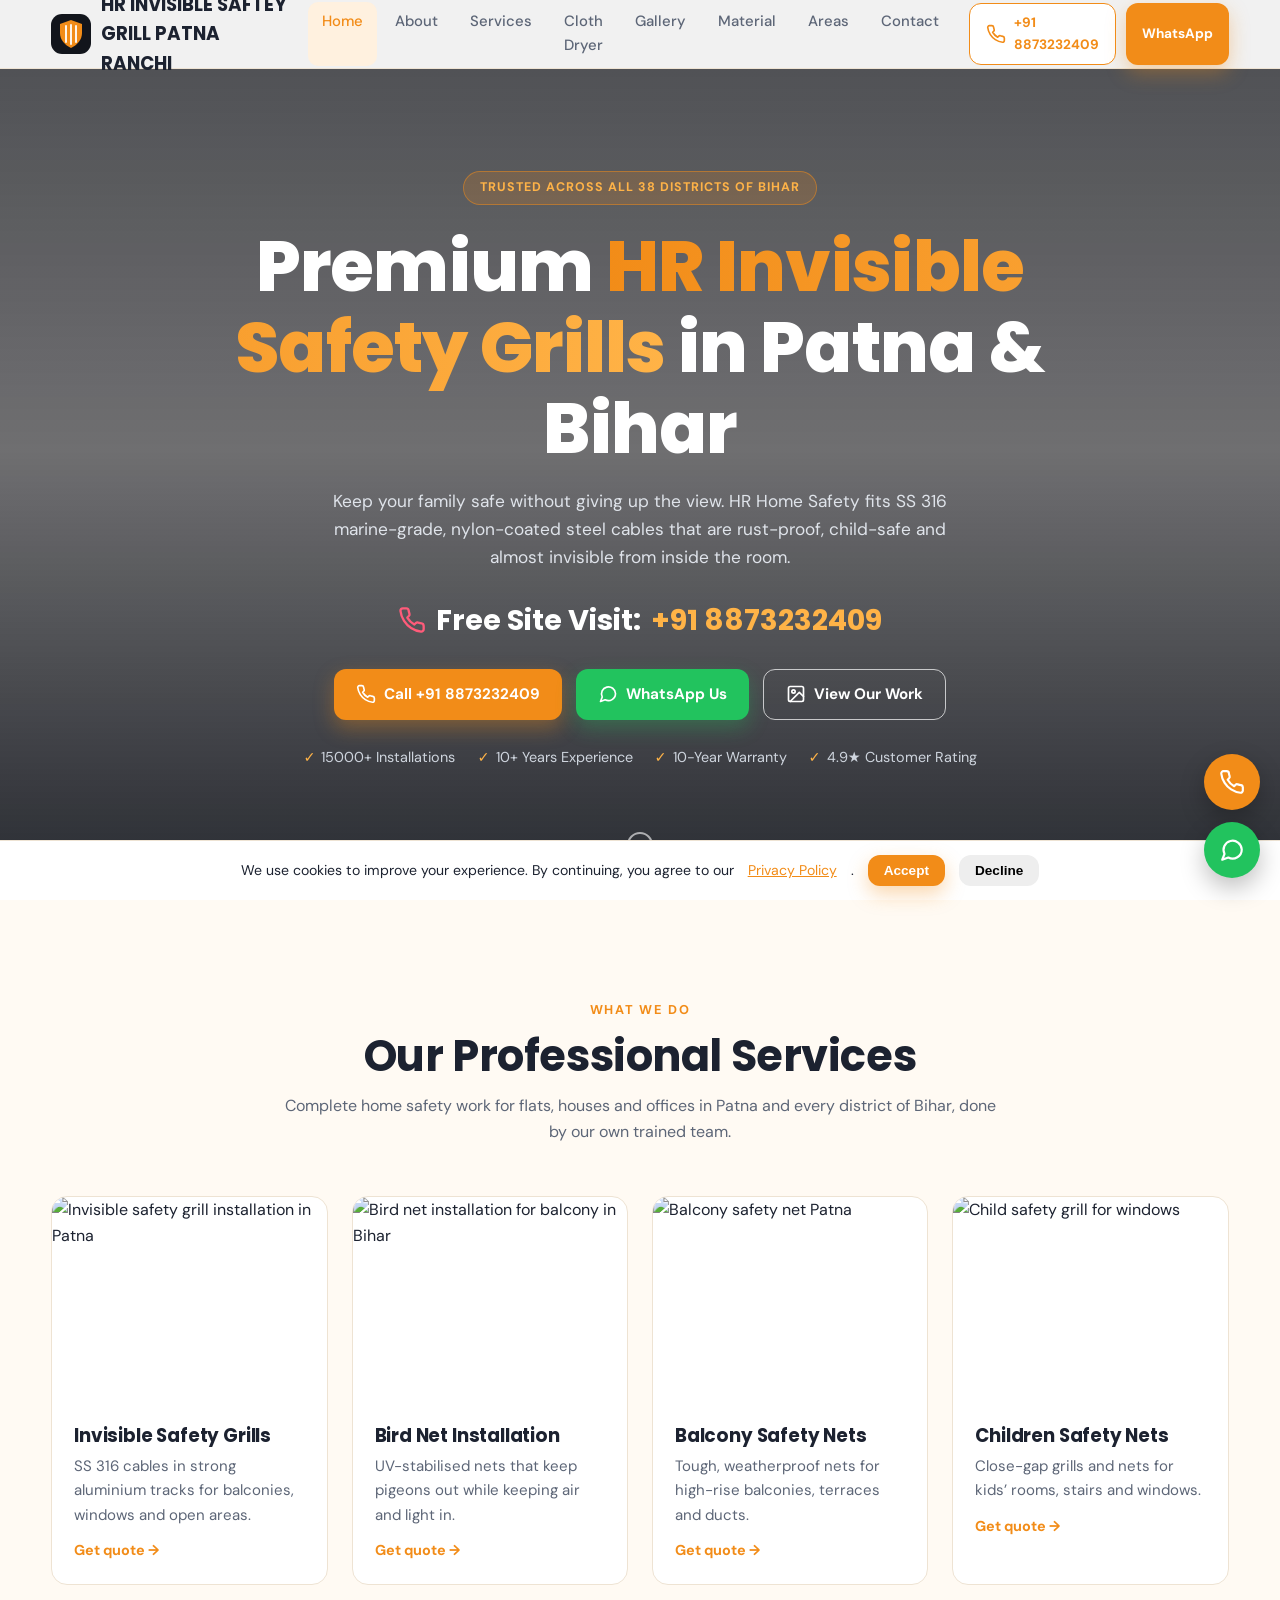
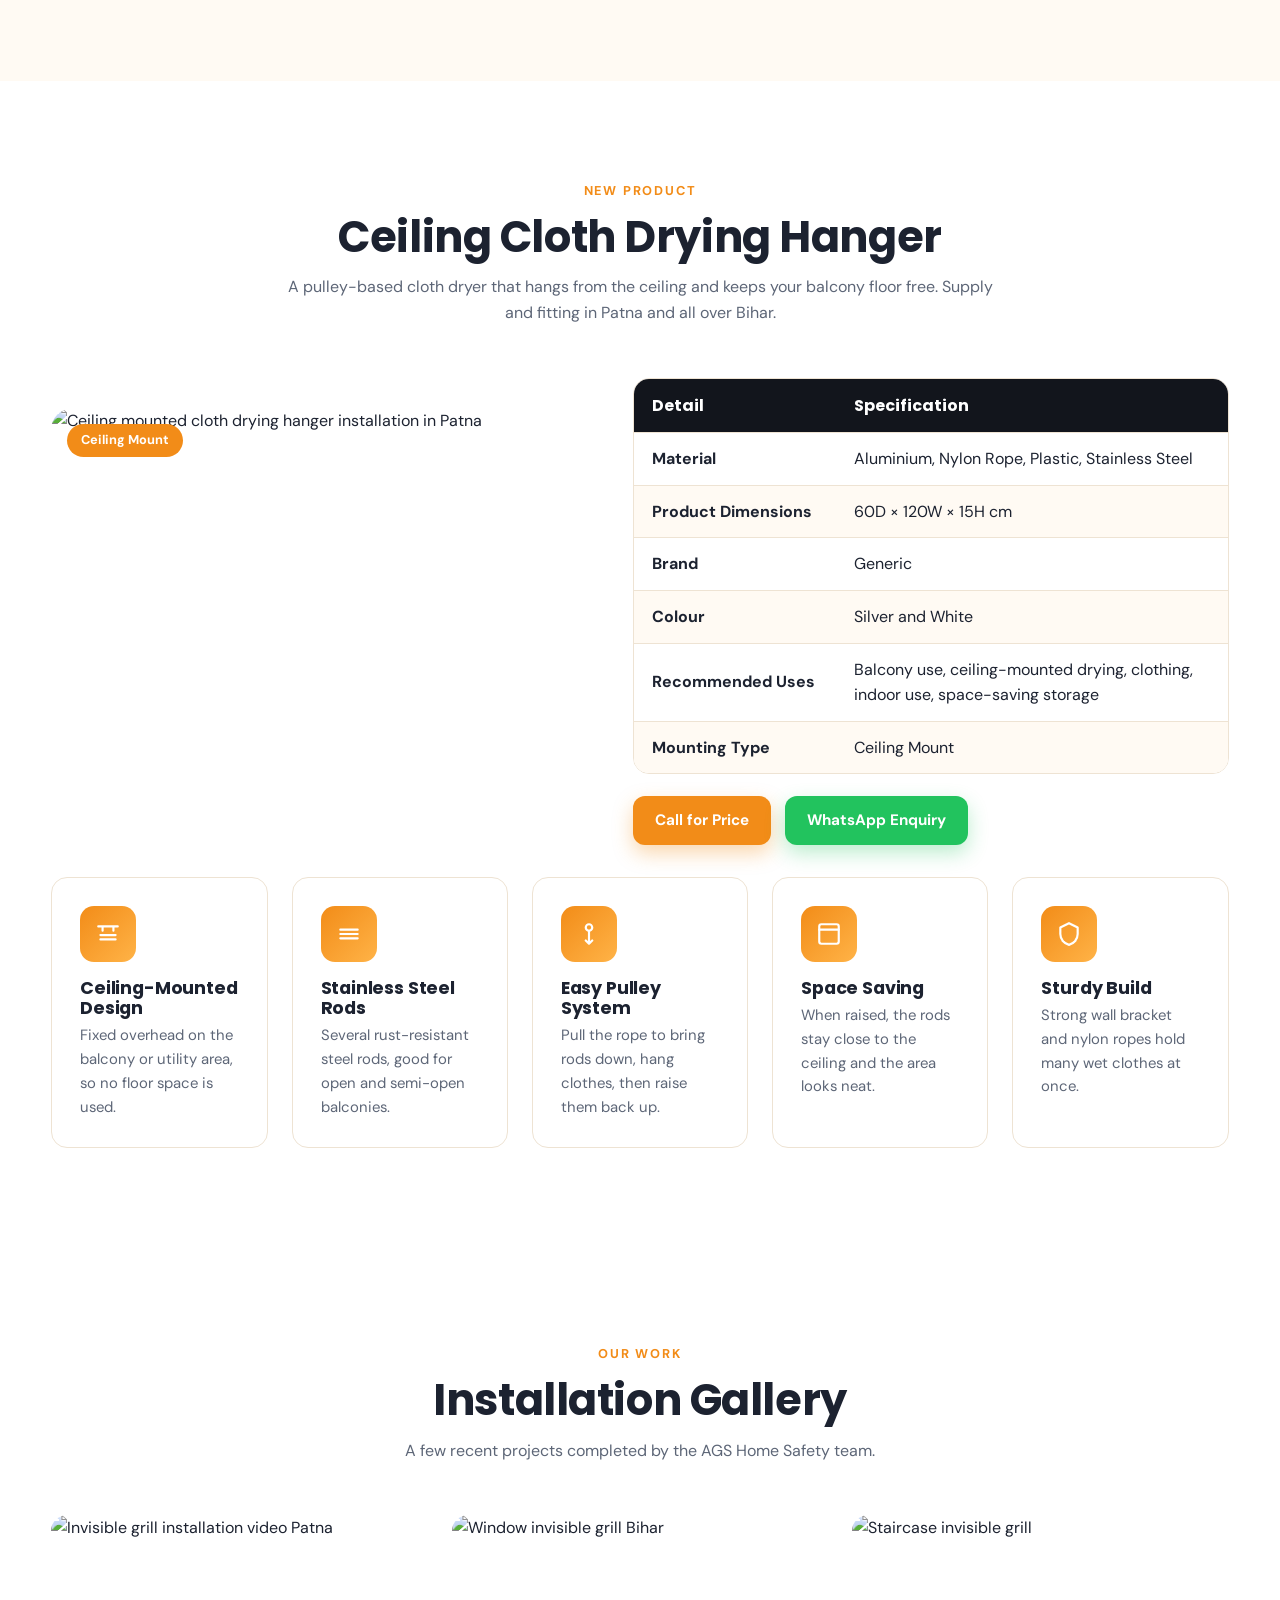
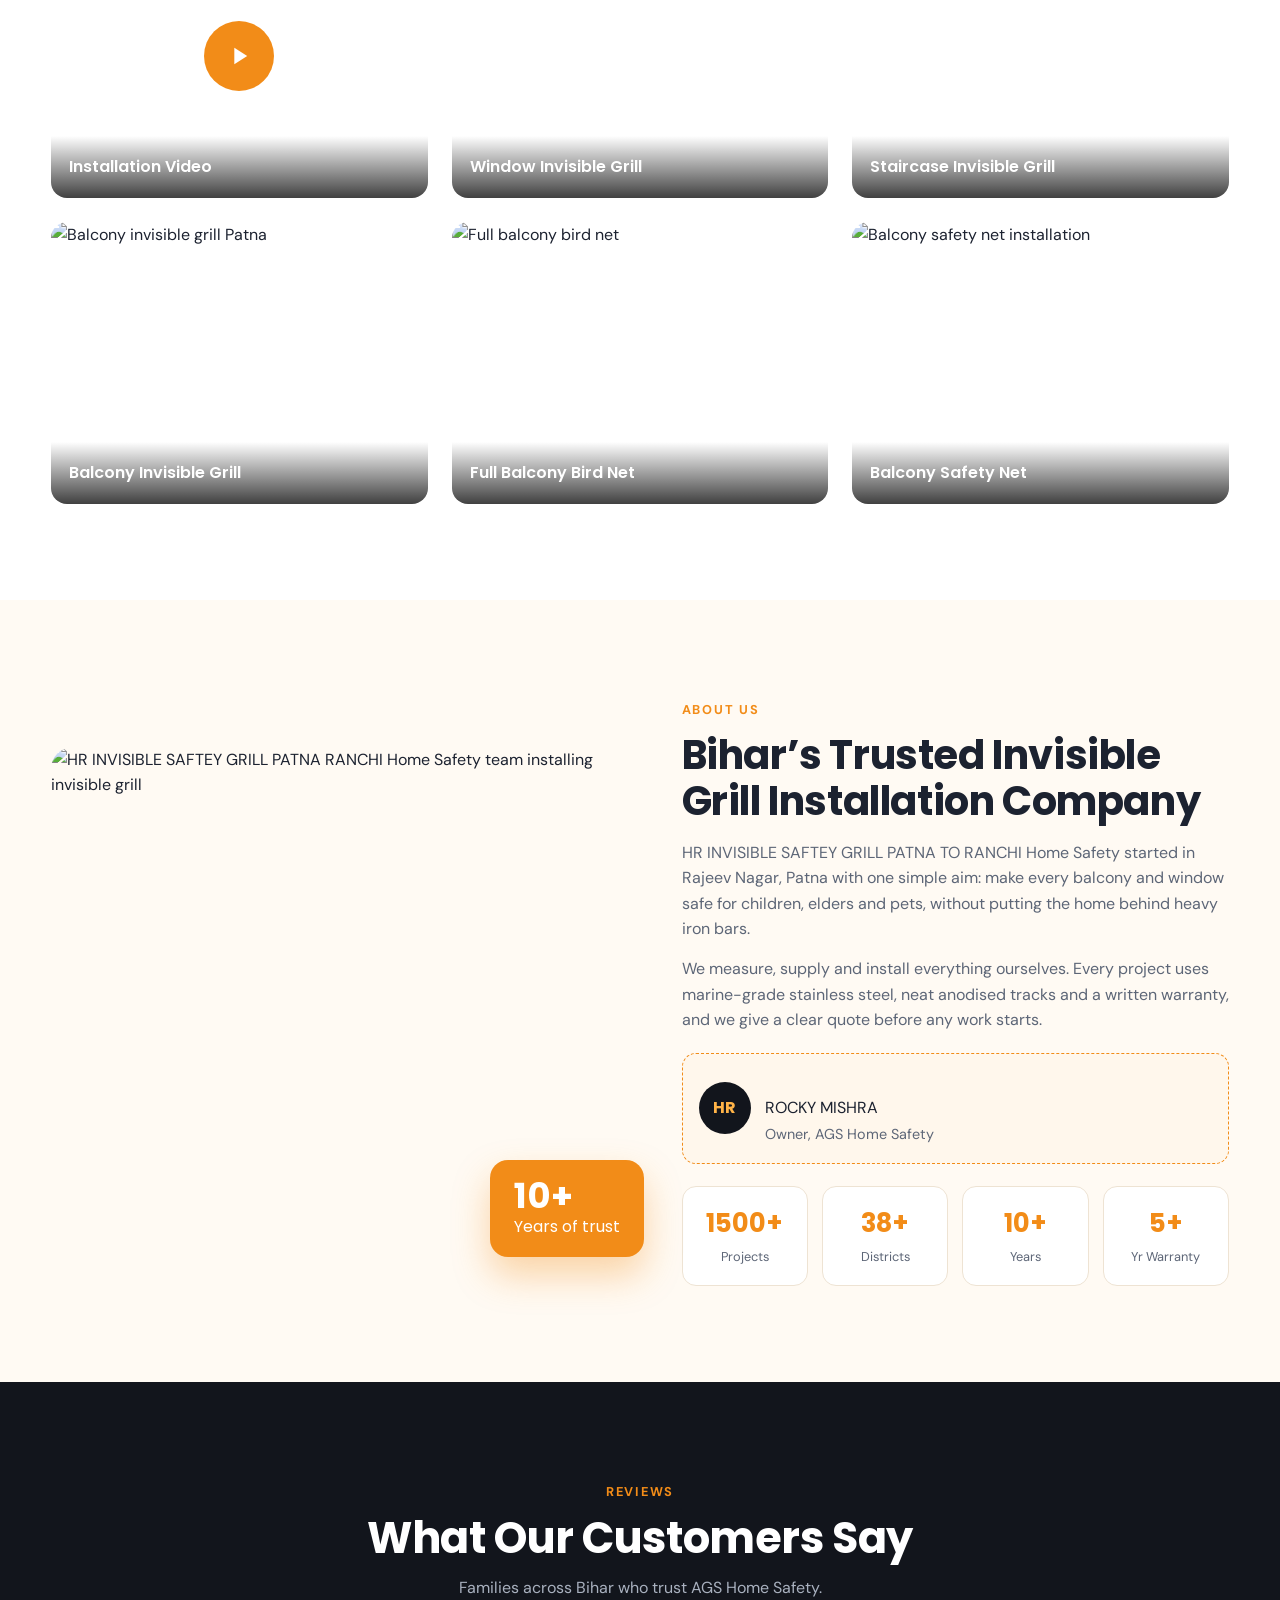
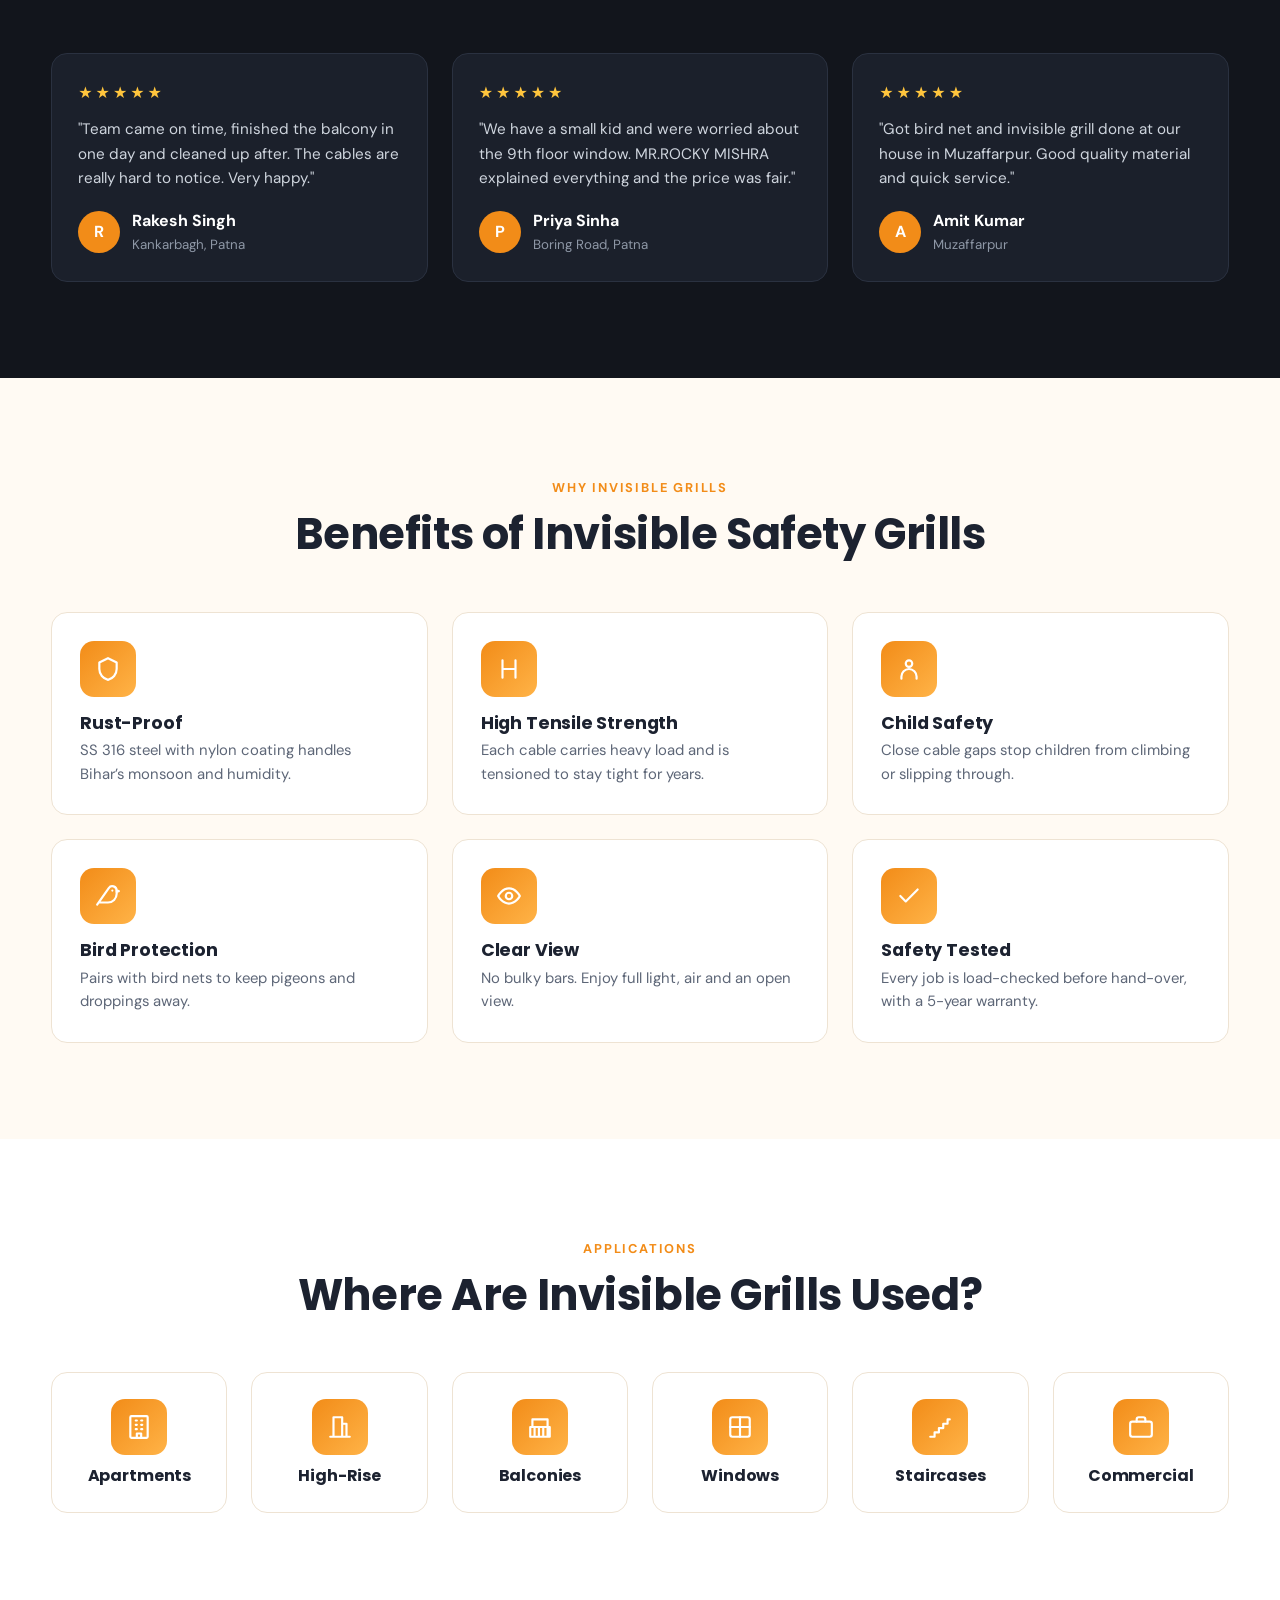
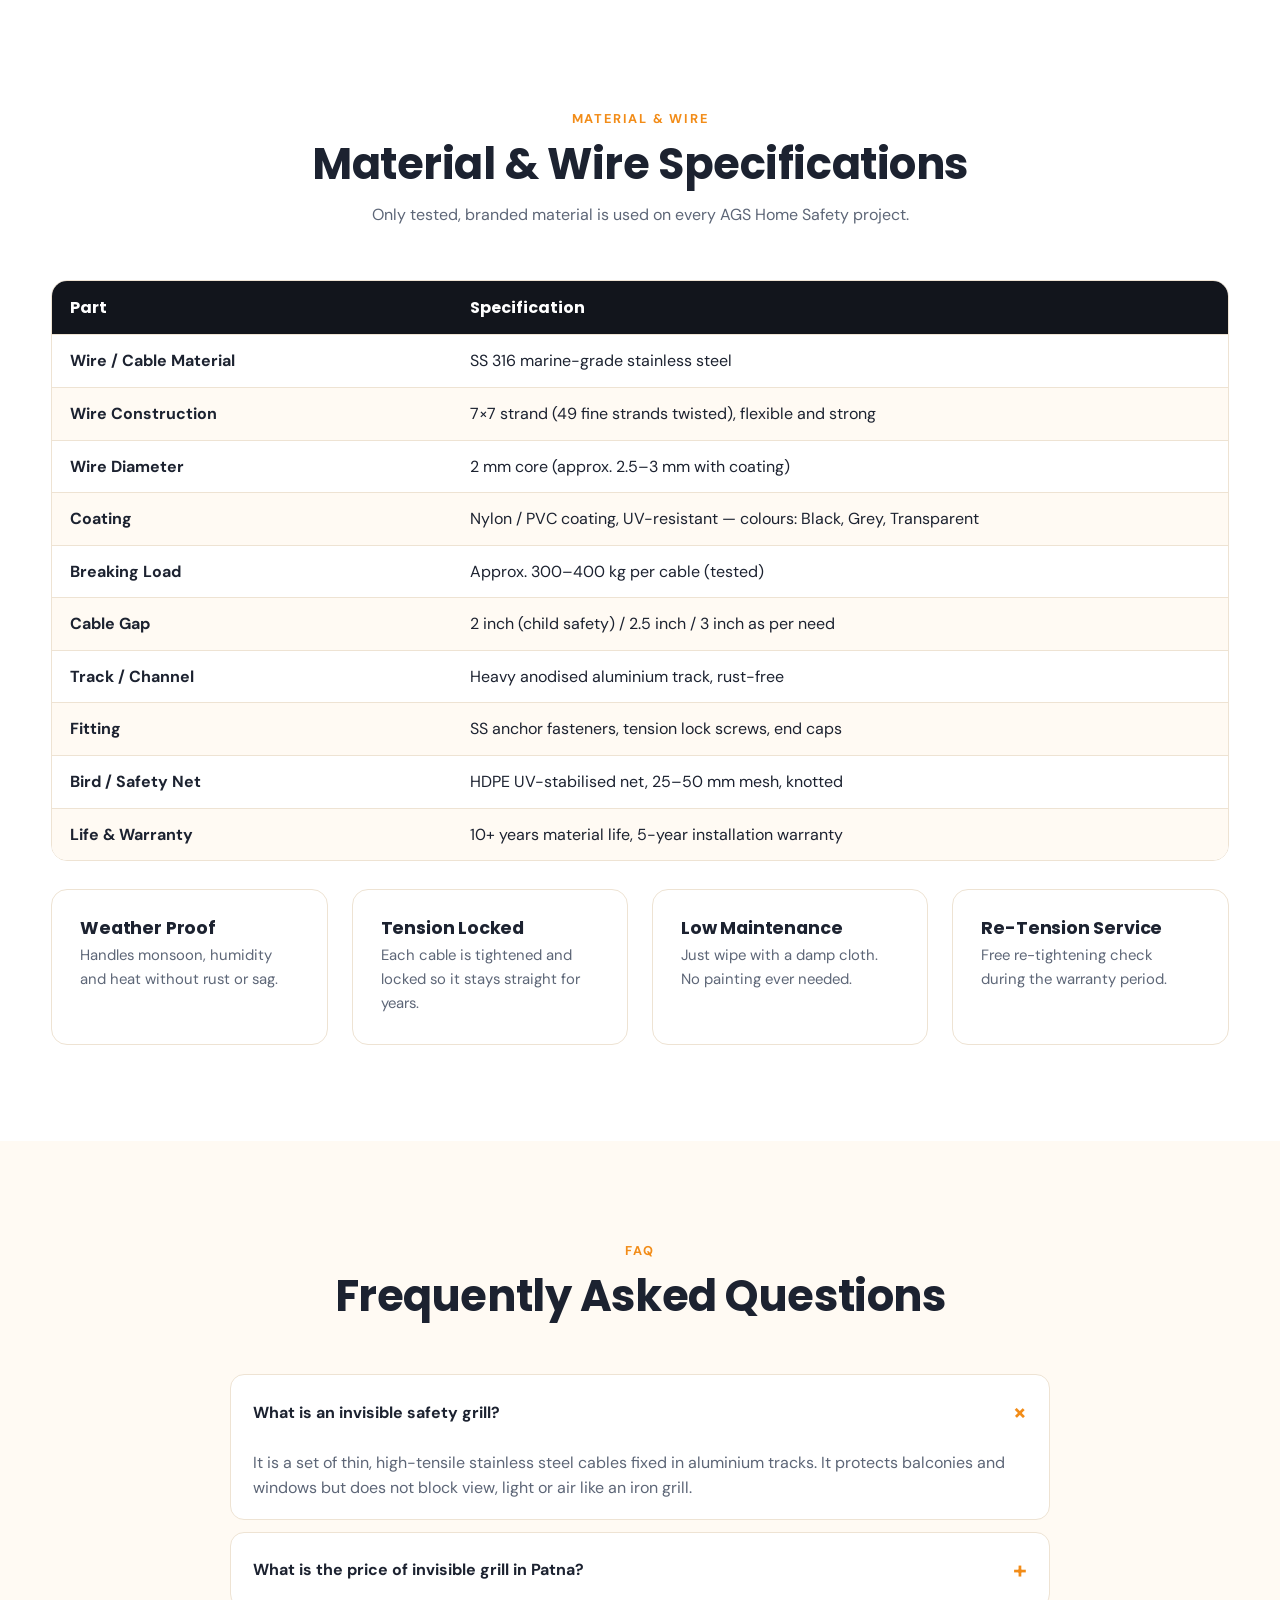
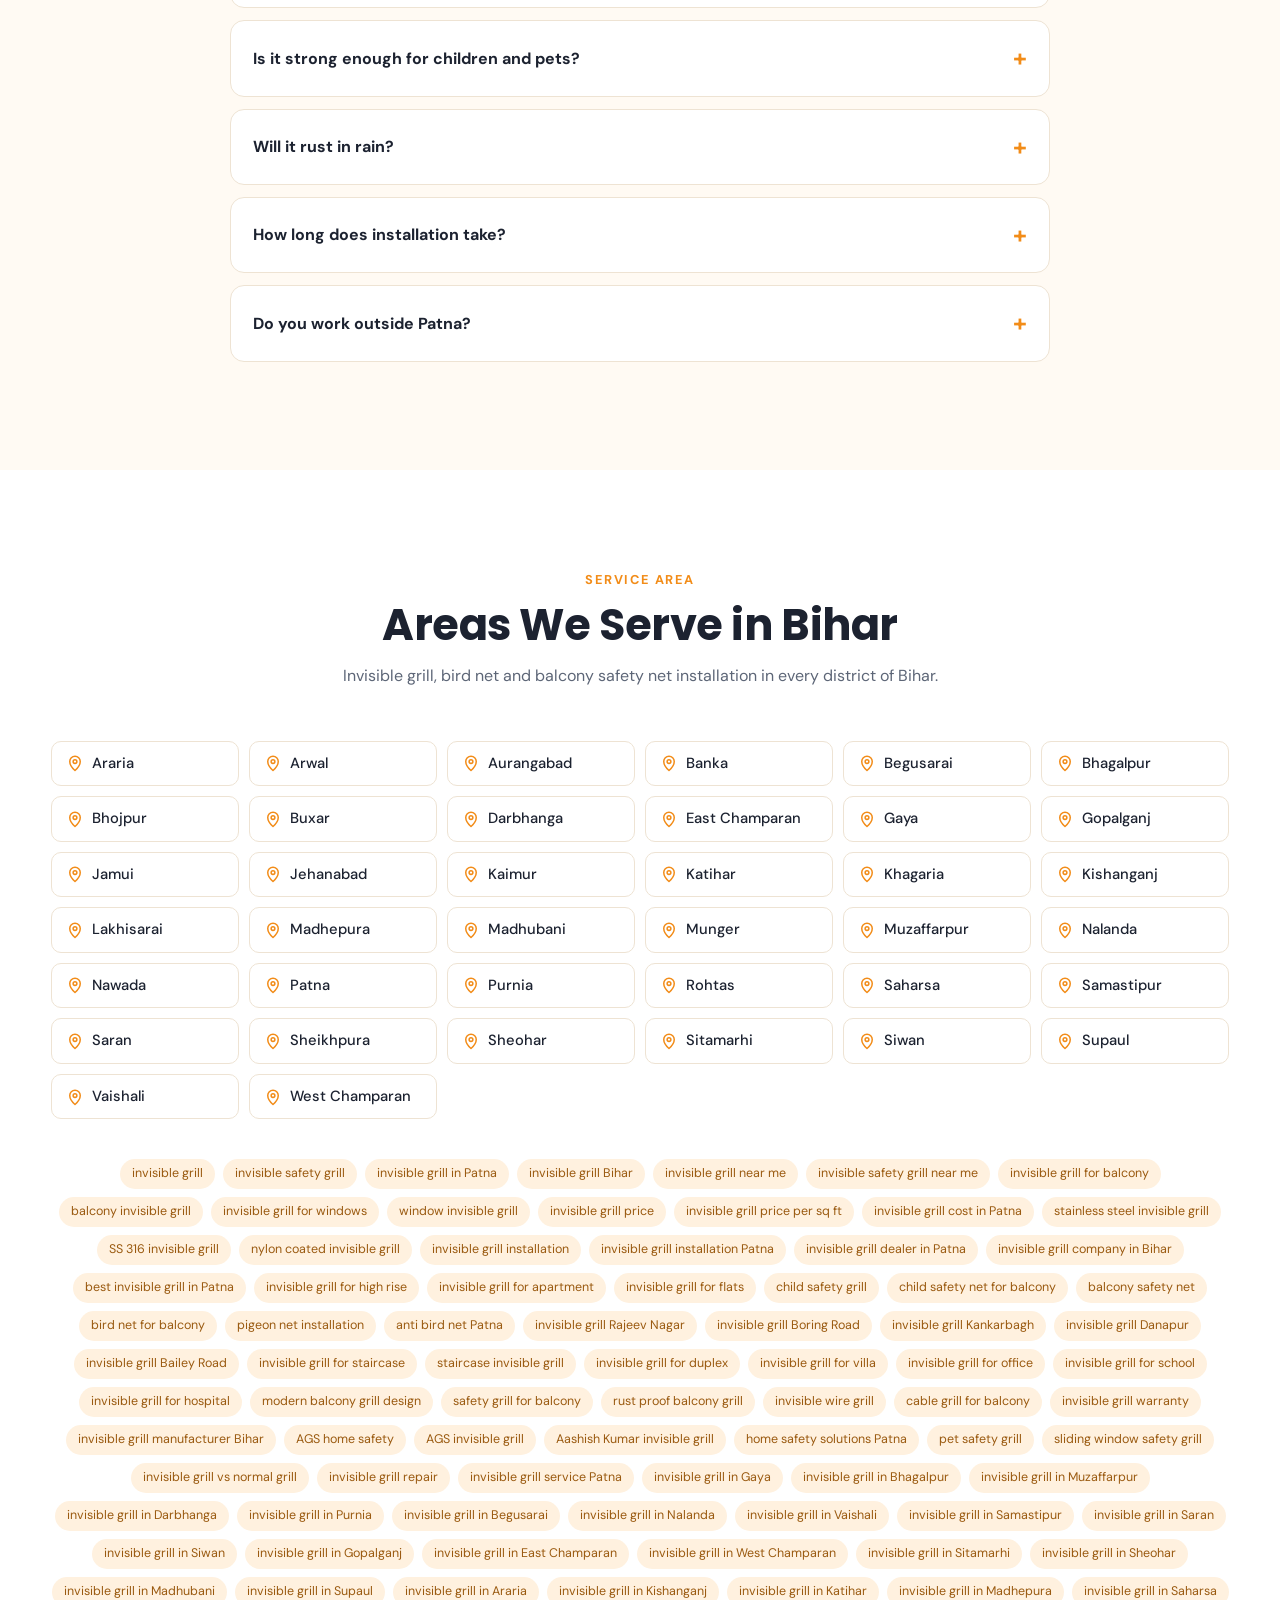
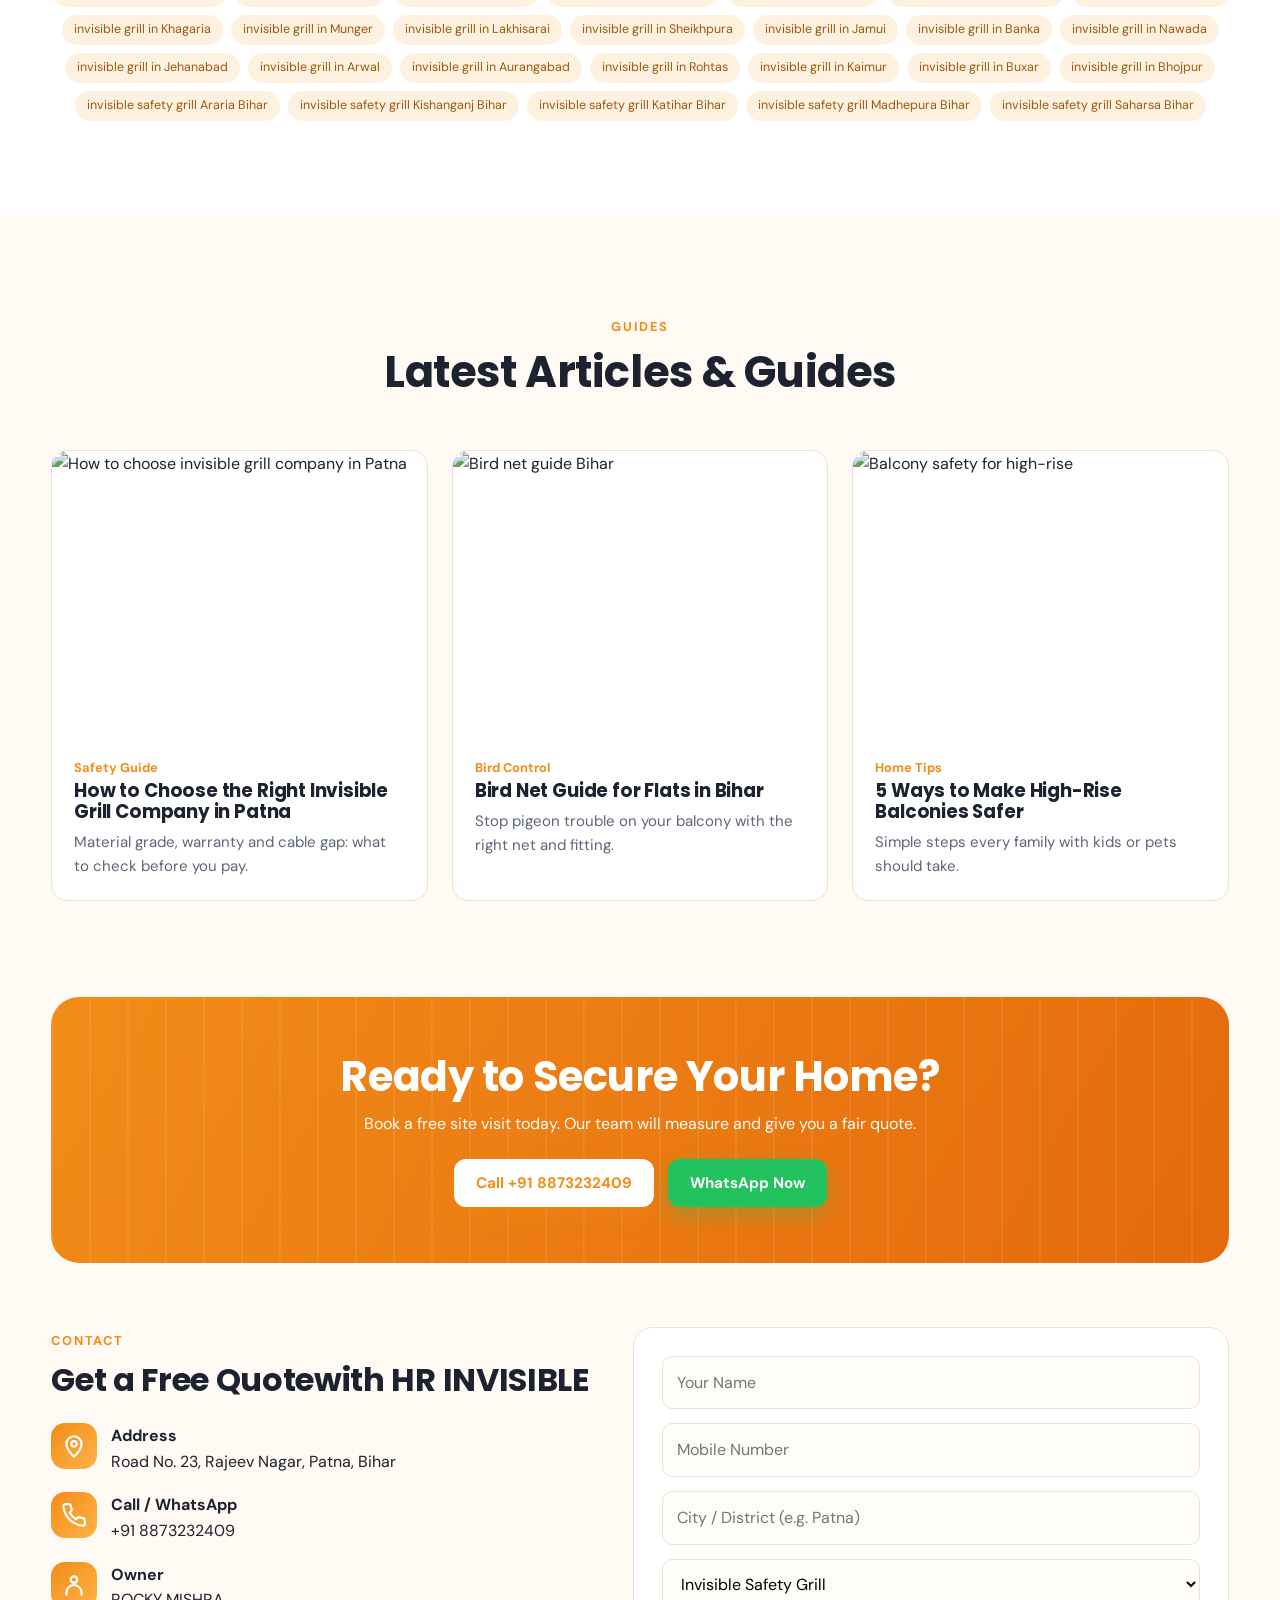
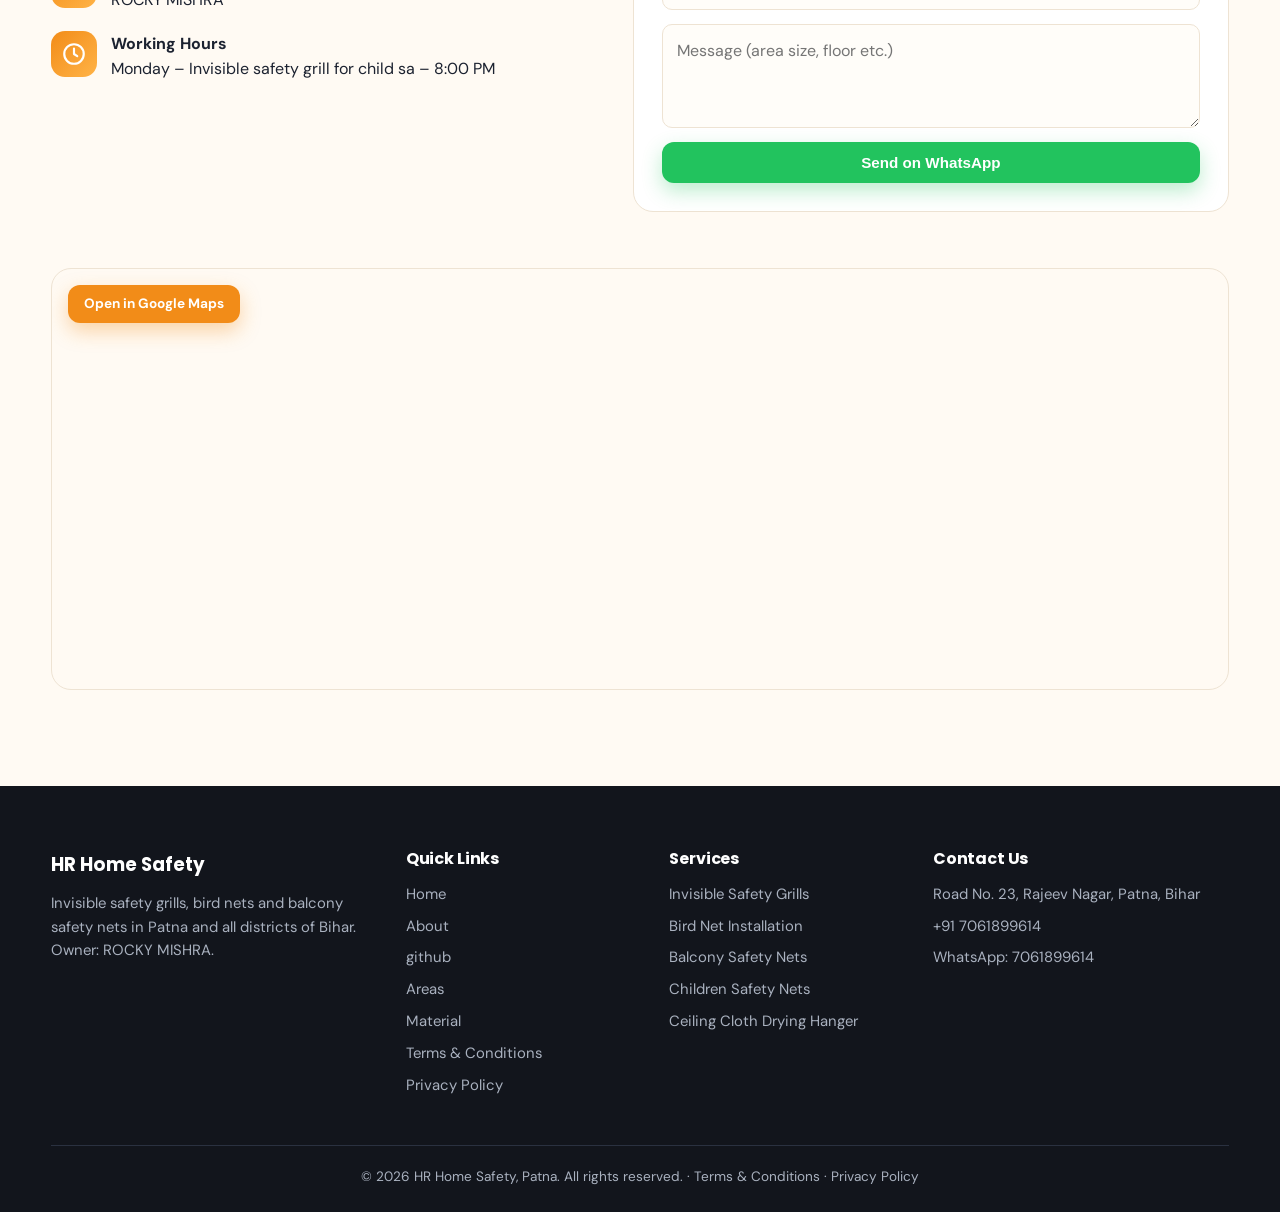
==== index.html @ 7518e299 "Update index.html Hh" ====
<!DOCTYPE html>
<html lang="en-IN">
<head>
<meta charset="UTF-8">
<meta name="viewport" content="width=device-width, initial-scale=1">
<title>HR – INVISBLESafety Grill in Patna & All Bihar | Call 7061899614</title>
<meta name="description" content="AGS Home Safety installs SS 316 invisible safety grills, balcony safety nets, bird nets, child safety grills and ceiling cloth drying hangers in Patna and all 38 districts of Bihar. Free site visit. Call or WhatsApp 7061899614.">
<meta name="keywords" content="invisible grill, invisible safety grill, invisible grill in Patna, invisible grill Bihar, invisible grill near me, invisible safety grill near me, invisible grill for balcony, balcony invisible grill, invisible grill for windows, window invisible grill, invisible grill price, invisible grill price per sq ft, invisible grill cost in Patna, stainless steel invisible grill, SS 316 invisible grill, nylon coated invisible grill, invisible grill installation, invisible grill installation Patna, invisible grill dealer in Patna, invisible grill company in Bihar, best invisible grill in Patna, invisible grill for high rise, invisible grill for apartment, invisible grill for flats, child safety grill, child safety net for balcony, balcony safety net, bird net for balcony, pigeon net installation, anti bird net Patna, invisible grill Rajeev Nagar, invisible grill Boring Road, invisible grill Kankarbagh, invisible grill Danapur, invisible grill Bailey Road, invisible grill for staircase, staircase invisible grill, invisible grill for duplex, invisible grill for villa, invisible grill for office, invisible grill for school, invisible grill for hospital, modern balcony grill design, safety grill for balcony, rust proof balcony grill, invisible wire grill, cable grill for balcony, invisible grill warranty, invisible grill manufacturer Bihar" HR safety, HR invisible grill, ROCKY MISHRA invisible grill, home safety solutions Patna, pet safety grill, sliding window safety grill, invisible grill vs normal grill, invisible grill repair, invisible grill service Patna, invisible grill in Gaya, invisible grill in Bhagalpur, invisible grill in Muzaffarpur, invisible grill in Darbhanga, invisible grill in Purnia, invisible grill in Begusarai, invisible grill in Nalanda, invisible grill in Vaishali, invisible grill in Samastipur, invisible grill in Saran, invisible grill in Siwan, invisible grill in Gopalganj, invisible grill in East Champaran, invisible grill in West Champaran, invisible grill in Sitamarhi, invisible grill in Sheohar, invisible grill in Madhubani, invisible grill in Supaul, invisible grill in Araria, invisible grill in Kishanganj, invisible grill in Katihar, invisible grill in Madhepura, invisible grill in Saharsa, invisible grill in Khagaria, invisible grill in Munger, invisible grill in Lakhisarai, invisible grill in Sheikhpura, invisible grill in Jamui, invisible grill in Banka, invisible grill in Nawada, invisible grill in Jehanabad, invisible grill in Arwal, invisible grill in Aurangabad, invisible grill in Rohtas, invisible grill in Kaimur, invisible grill in Buxar, invisible grill in Bhojpur, invisible safety grill Araria Bihar, invisible safety grill Kishanganj Bihar, invisible safety grill Katihar Bihar, invisible safety grill Madhepura Bihar, invisible safety grill Saharsa Bihar, ceiling cloth drying hanger Patna, ceiling cloth dryer Bihar, pulley cloth drying stand, balcony cloth hanger">
<meta name="author" content="ROCKY MISHRA, HR INVISIBLE SAFETY GRILL PATNA DANAPUR">
<meta name="robots" content="index, follow">
<meta name="geo.region" content="IN-BR">
<meta name="geo.placename" content="Patna, Bihar">
<meta property="og:type" content="website">
<meta property="og:title" content="HR – Invisible Safety Grill in Patna, Bihar">
<meta property="og:description" content="Rust-proof invisible grills, balcony nets and bird nets across Bihar. Call / WhatsApp 7061899614.">
<meta property="og:image" content="img/hero.jpg">
<meta property="og:locale" content="en_IN">
<link rel="icon" href="data:image/svg+xml,%3Csvg xmlns='http://www.w3.org/2000/svg' viewBox='0 0 32 32'%3E%3Crect width='32' height='32' rx='8' fill='%23f28c18'/%3E%3Cpath d='M9 7v18M14 7v18M19 7v18M24 7v18' stroke='%23fff' stroke-width='2'/%3E%3C/svg%3E">
<link rel="preconnect" href="https://fonts.googleapis.com">
<link rel="preconnect" href="https://fonts.gstatic.com" crossorigin>
<link href="https://fonts.googleapis.com/css2?family=Poppins:wght@600;700;800&family=DM+Sans:wght@400;500;700&display=swap" rel="stylesheet">
<script type="application/ld+json">
{"@context":"https://schema.org","@type":"HomeAndConstructionBusiness","name":"HR INVISIBLE Home Safety","founder":{"@type":"Person","name":"ROCKY MISHRA"},"image":"img/GitHub/hero.jpg","telephone":"+91-7061899614","priceRange":"₹₹","address":{"@type":"PostalAddress","streetAddress":"Road No. 23, Rajeev Nagar","addressLocality":"Patna","addressRegion":"Bihar","addressCountry":"IN"},"areaServed":[{"@type": "AdministrativeArea", "name": "Patna, Bihar"}, {"@type": "AdministrativeArea", "name": "Gaya, Bihar"}, {"@type": "AdministrativeArea", "name": "Bhagalpur, Bihar"}, {"@type": "AdministrativeArea", "name": "Muzaffarpur, Bihar"}, {"@type": "AdministrativeArea", "name": "Darbhanga, Bihar"}, {"@type": "AdministrativeArea", "name": "Purnia, Bihar"}, {"@type": "AdministrativeArea", "name": "Begusarai, Bihar"}, {"@type": "AdministrativeArea", "name": "Nalanda, Bihar"}, {"@type": "AdministrativeArea", "name": "Vaishali, Bihar"}, {"@type": "AdministrativeArea", "name": "Samastipur, Bihar"}, {"@type": "AdministrativeArea", "name": "Saran, Bihar"}, {"@type": "AdministrativeArea", "name": "Siwan, Bihar"}, {"@type": "AdministrativeArea", "name": "Gopalganj, Bihar"}, {"@type": "AdministrativeArea", "name": "East Champaran, Bihar"}, {"@type": "AdministrativeArea", "name": "West Champaran, Bihar"}, {"@type": "AdministrativeArea", "name": "Sitamarhi, Bihar"}, {"@type": "AdministrativeArea", "name": "Sheohar, Bihar"}, {"@type": "AdministrativeArea", "name": "Madhubani, Bihar"}, {"@type": "AdministrativeArea", "name": "Supaul, Bihar"}, {"@type": "AdministrativeArea", "name": "Araria, Bihar"}, {"@type": "AdministrativeArea", "name": "Kishanganj, Bihar"}, {"@type": "AdministrativeArea", "name": "Katihar, Bihar"}, {"@type": "AdministrativeArea", "name": "Madhepura, Bihar"}, {"@type": "AdministrativeArea", "name": "Saharsa, Bihar"}, {"@type": "AdministrativeArea", "name": "Khagaria, Bihar"}, {"@type": "AdministrativeArea", "name": "Munger, Bihar"}, {"@type": "AdministrativeArea", "name": "Lakhisarai, Bihar"}, {"@type": "AdministrativeArea", "name": "Sheikhpura, Bihar"}, {"@type": "AdministrativeArea", "name": "Jamui, Bihar"}, {"@type": "AdministrativeArea", "name": "Banka, Bihar"}, {"@type": "AdministrativeArea", "name": "Nawada, Bihar"}, {"@type": "AdministrativeArea", "name": "Jehanabad, Bihar"}, {"@type": "AdministrativeArea", "name": "Arwal, Bihar"}, {"@type": "AdministrativeArea", "name": "Aurangabad, Bihar"}, {"@type": "AdministrativeArea", "name": "Rohtas, Bihar"}, {"@type": "AdministrativeArea", "name": "Kaimur, Bihar"}, {"@type": "AdministrativeArea", "name": "Buxar, Bihar"}, {"@type": "AdministrativeArea", "name": "Bhojpur, Bihar"}],"openingHours":"Mo-Su 08:00-20:00","aggregateRating":{"@type":"AggregateRating","ratingValue":"4.9","reviewCount":"180"}}
</script>
<script type="application/ld+json">
{"@context":"https://schema.org","@type":"FAQPage","mainEntity":[
{"@type":"Question","name":"What is an invisible safety grill?","acceptedAnswer":{"@type":"Answer","text":"A system of thin, high-tensile stainless steel cables fixed in aluminium tracks. It protects balconies and windows without blocking view, light or air."}},
{"@type":"Question","name":"What is the price of invisible grill in Patna?","acceptedAnswer":{"@type":"Answer","text":"Price depends on area, cable gap and material. Call or WhatsApp HR Home Safety at 7061899614 for a free site visit and exact quote."}},
{"@type":"Question","name":"Do you install invisible grills outside Patna?","acceptedAnswer":{"@type":"Answer","text":"Yes. AGS Home Safety serves all 38 districts of Bihar including Gaya, Muzaffarpur, Bhagalpur, Darbhanga, Begusarai and Purnia."}}]}
</script>
<style>
:root{--or:#f28c18;--or2:#ffb347;--dark:#12151c;--ink:#1c2230;--mut:#5d6677;--bg:#fffaf3;--card:#fff;--line:#eee3d3;--wa:#22c35e;--r:16px}
*{box-sizing:border-box;margin:0;padding:0}
html{scroll-behavior:smooth}
body{font-family:"DM Sans",system-ui,sans-serif;color:var(--ink);background:var(--bg);line-height:1.6;font-size:16px}
h1,h2,h3{font-family:Poppins,sans-serif;line-height:1.15;letter-spacing:-.01em}
a{color:inherit;text-decoration:none}
img{max-width:100%;display:block}
.wrap{width:min(1180px,92%);margin:auto}
svg{width:20px;height:20px;fill:none;stroke:currentColor;stroke-width:2;stroke-linecap:round;stroke-linejoin:round;flex-shrink:0}
/* header */
header{position:fixed;inset:0 0 auto;z-index:50;background:rgba(255,255,255,.92);backdrop-filter:blur(10px);border-bottom:1px solid var(--line);transition:box-shadow .3s}
header.sc{box-shadow:0 6px 24px rgba(0,0,0,.08)}
.nav{display:flex;align-items:center;justify-content:space-between;height:68px;gap:16px}
.logo{display:flex;align-items:center;gap:10px;font-family:Poppins;font-weight:700;font-size:1.15rem}
.logo svg{width:40px;height:40px}
.links{display:flex;gap:4px}
.links a{padding:8px 14px;border-radius:10px;font-size:.93rem;color:var(--mut);font-weight:500;transition:.2s}
.links a:hover,.links a.on{background:#fff1df;color:var(--or)}
.hbtn{display:flex;gap:10px}
.btn{display:inline-flex;align-items:center;gap:8px;padding:12px 22px;border-radius:12px;font-weight:700;font-size:.95rem;transition:transform .2s,box-shadow .2s;cursor:pointer;border:0}
.btn:hover{transform:translateY(-2px)}
.b-or{background:var(--or);color:#fff;box-shadow:0 8px 20px rgba(242,140,24,.35)}
.b-wa{background:var(--wa);color:#fff;box-shadow:0 8px 20px rgba(34,195,94,.3)}
.b-ol{border:1.5px solid var(--or);color:var(--or);background:#fff}
.b-gh{border:1.5px solid rgba(255,255,255,.7);color:#fff}
.sm{padding:8px 16px;font-size:.85rem}
.burger{display:none;background:none;border:0;cursor:pointer}
.burger svg{width:28px;height:28px}
/* hero */
.hero{position:relative;min-height:100vh;display:grid;place-items:center;text-align:center;color:#fff;padding:120px 0 80px;overflow:hidden}
.hero .bg{position:absolute;inset:0;background:url(img/hero.jpg) center/cover;transform:scale(1.1);animation:zoom 18s ease-out forwards}
.hero::after{content:"";position:absolute;inset:0;background:linear-gradient(180deg,rgba(15,18,26,.75),rgba(15,18,26,.6) 50%,rgba(15,18,26,.9))}
.hero .wrap{position:relative;z-index:2}
@keyframes zoom{to{transform:scale(1)}}
.badge{display:inline-block;padding:6px 16px;border-radius:99px;background:rgba(242,140,24,.18);border:1px solid rgba(242,140,24,.5);color:var(--or2);font-size:.78rem;font-weight:700;letter-spacing:.08em;text-transform:uppercase}
.hero h1{font-size:clamp(2.3rem,6vw,4.4rem);font-weight:800;margin:22px auto 18px;max-width:900px}
.hl{background:linear-gradient(90deg,var(--or),var(--or2));-webkit-background-clip:text;background-clip:text;color:transparent}
.hero p{max-width:640px;margin:auto;color:#dfe3ea;font-size:1.08rem}
.quote{margin:26px 0;font-family:Poppins;font-size:clamp(1.3rem,3vw,1.8rem);font-weight:700;display:flex;justify-content:center;align-items:center;gap:10px;flex-wrap:wrap}
.quote a{color:var(--or2)}
.quote svg{width:28px;height:28px;color:#ff5b7a;animation:ring 1.6s infinite}
@keyframes ring{0%,100%{transform:rotate(0)}10%,30%{transform:rotate(-15deg)}20%,40%{transform:rotate(15deg)}50%{transform:rotate(0)}}
.cta{display:flex;gap:14px;justify-content:center;flex-wrap:wrap}
.ticks{display:flex;gap:22px;justify-content:center;flex-wrap:wrap;margin-top:26px;font-size:.9rem;color:#cfd5de}
.ticks b{color:var(--or2);margin-right:6px}
.scroll{position:absolute;bottom:26px;left:50%;z-index:2;width:26px;height:42px;border:2px solid rgba(255,255,255,.6);border-radius:20px;transform:translateX(-50%)}
.scroll::after{content:"";position:absolute;left:50%;top:8px;width:4px;height:8px;background:#fff;border-radius:4px;transform:translateX(-50%);animation:dot 1.6s infinite}
@keyframes dot{to{top:24px;opacity:0}}
/* sections */
section{padding:96px 0}
.head{text-align:center;max-width:720px;margin:0 auto 52px}
.eyebrow{color:var(--or);font-weight:700;font-size:.8rem;letter-spacing:.14em;text-transform:uppercase}
.head h2{font-size:clamp(1.8rem,3.6vw,2.7rem);margin:10px 0 12px}
.head p{color:var(--mut)}
.grid{display:grid;gap:24px}
.g4{grid-template-columns:repeat(4,1fr)}.g3{grid-template-columns:repeat(3,1fr)}.g6{grid-template-columns:repeat(3,1fr)}
.card{background:var(--card);border:1px solid var(--line);border-radius:var(--r);overflow:hidden;transition:transform .35s,box-shadow .35s}
.card:hover{transform:translateY(-8px);box-shadow:0 22px 44px rgba(28,34,48,.12)}
.card .im{aspect-ratio:4/3;overflow:hidden}
.card .im img{width:100%;height:100%;object-fit:cover;transition:transform .6s}
.card:hover .im img{transform:scale(1.08)}
.card .tx{padding:22px}
.card h3{font-size:1.15rem;margin-bottom:8px}
.card p{color:var(--mut);font-size:.94rem}
.more{display:inline-flex;align-items:center;gap:6px;color:var(--or);font-weight:700;margin-top:12px;font-size:.9rem}
/* gallery */
.gal{background:#fff}
.gal .item{position:relative;border-radius:var(--r);overflow:hidden;aspect-ratio:4/3}
.gal .item img{width:100%;height:100%;object-fit:cover;transition:transform .6s}
.gal .item:hover img{transform:scale(1.07)}
.gal .cap{position:absolute;inset:auto 0 0;padding:18px;color:#fff;background:linear-gradient(transparent,rgba(0,0,0,.75));font-family:Poppins;font-weight:600}
.play{position:absolute;inset:0;display:grid;place-items:center}
.play span{width:70px;height:70px;border-radius:50%;background:var(--or);display:grid;place-items:center;color:#fff;animation:pulse 2s infinite}
.play svg{width:28px;height:28px;fill:#fff;stroke:none}
@keyframes pulse{0%{box-shadow:0 0 0 0 rgba(242,140,24,.6)}100%{box-shadow:0 0 0 26px rgba(242,140,24,0)}}
/* about */
.about{display:grid;grid-template-columns:1.05fr 1fr;gap:56px;align-items:center}
.about .pic{position:relative}
.about .pic img{border-radius:22px;aspect-ratio:4/3.4;object-fit:cover}
.exp{position:absolute;right:-18px;bottom:-22px;background:var(--or);color:#fff;border-radius:18px;padding:18px 24px;box-shadow:0 18px 36px rgba(242,140,24,.35);font-family:Poppins}
.exp b{font-size:2.2rem;display:block;line-height:1}
.about h2{font-size:clamp(1.8rem,3.4vw,2.5rem);margin:10px 0 16px}
.about p{color:var(--mut);margin-bottom:14px}
.owner{display:flex;align-items:center;gap:14px;padding:16px;border:1px dashed var(--or);border-radius:14px;background:#fff7ec;margin:20px 0}
.owner .av{width:52px;height:52px;border-radius:50%;background:var(--dark);color:var(--or2);display:grid;place-items:center;font-family:Poppins;font-weight:700}
.stats{display:grid;grid-template-columns:repeat(4,1fr);gap:14px;margin-top:22px}
.stat{background:#fff;border:1px solid var(--line);border-radius:14px;padding:16px;text-align:center}
.stat b{font-family:Poppins;font-size:1.6rem;color:var(--or);display:block}
.stat span{font-size:.8rem;color:var(--mut)}
/* reviews */
.dark{background:var(--dark);color:#fff}
.dark .head p{color:#a9b1bf}
.rev{background:#1b202b;border:1px solid #2a3140;border-radius:var(--r);padding:26px}
.stars{color:#ffc53d;letter-spacing:3px;margin-bottom:12px}
.rev p{color:#cfd5de;font-size:.95rem}
.who{display:flex;align-items:center;gap:12px;margin-top:18px}
.who i{width:42px;height:42px;border-radius:50%;background:var(--or);display:grid;place-items:center;font-style:normal;font-weight:700}
.who small{display:block;color:#8e97a6}
/* benefits */
.ben{background:#fff;border:1px solid var(--line);border-radius:var(--r);padding:28px;transition:.35s}
.ben:hover{border-color:var(--or);transform:translateY(-6px)}
.ic{width:56px;height:56px;border-radius:14px;background:linear-gradient(135deg,var(--or),var(--or2));display:grid;place-items:center;color:#fff;margin-bottom:16px}
.ic svg{width:26px;height:26px}
.ben h3{font-size:1.1rem;margin-bottom:6px}
.ben p{color:var(--mut);font-size:.93rem}
/* uses */
.use{text-align:center;padding:26px 14px;border-radius:var(--r);background:#fff;border:1px solid var(--line);transition:.3s}
.use:hover{background:var(--or);color:#fff}
.use:hover .ic{background:#fff;color:var(--or)}
.use .ic{margin:0 auto 12px}
.use h3{font-size:1rem}
.g6u{grid-template-columns:repeat(6,1fr)}
/* faq */
.faq{max-width:820px;margin:auto}
details{background:#fff;border:1px solid var(--line);border-radius:14px;margin-bottom:12px;overflow:hidden}
summary{list-style:none;cursor:pointer;padding:18px 22px;font-weight:700;display:flex;justify-content:space-between;align-items:center;gap:12px}
summary::-webkit-details-marker{display:none}
summary::after{content:"+";font-size:1.5rem;color:var(--or);transition:.3s}
details[open] summary::after{transform:rotate(45deg)}
details p{padding:0 22px 18px;color:var(--mut)}
/* areas */
.areas{display:grid;grid-template-columns:repeat(auto-fill,minmax(170px,1fr));gap:10px;list-style:none}
.areas li{display:flex;align-items:center;gap:8px;background:#fff;border:1px solid var(--line);border-radius:10px;padding:10px 14px;font-weight:500;font-size:.92rem;transition:.25s}
.areas li:hover{border-color:var(--or);color:var(--or)}
.areas svg{color:var(--or);width:18px;height:18px}
.tags{display:flex;flex-wrap:wrap;gap:8px;margin-top:40px;justify-content:center}
.tags span{font-size:.78rem;padding:5px 12px;border-radius:99px;background:#fff1df;color:#9a5a10}
/* blog */
.post .date{font-size:.8rem;color:var(--or);font-weight:700}
/* cta band */
.band{background:linear-gradient(120deg,var(--or),#e46a0c);color:#fff;border-radius:28px;padding:56px;text-align:center;position:relative;overflow:hidden}
.band::before{content:"";position:absolute;inset:0;background:repeating-linear-gradient(90deg,rgba(255,255,255,.08) 0 2px,transparent 2px 38px)}
.band>*{position:relative}
.band h2{font-size:clamp(1.8rem,3.6vw,2.6rem);margin-bottom:10px}
.band .b-or{background:#fff;color:var(--or)}
/* form */
.contact{display:grid;grid-template-columns:1fr 1.1fr;gap:40px}
.info li{display:flex;gap:14px;align-items:flex-start;list-style:none;margin-bottom:18px}
.info .ic{width:46px;height:46px;margin:0}
form{background:#fff;border:1px solid var(--line);border-radius:20px;padding:28px;display:grid;gap:14px}
input,select,textarea{width:100%;padding:13px 14px;border:1px solid var(--line);border-radius:10px;font:inherit;background:#fffdf9}
input:focus,select:focus,textarea:focus{outline:2px solid var(--or);border-color:transparent}
/* footer */
footer{background:var(--dark);color:#a9b1bf;padding:64px 0 24px;font-size:.93rem}
.fg{display:grid;grid-template-columns:1.4fr 1fr 1fr 1.3fr;gap:36px}
footer h3{color:#fff;font-size:1rem;margin-bottom:14px}
footer li{list-style:none;margin-bottom:8px}
footer a:hover{color:var(--or2)}
.copy{border-top:1px solid #2a3140;margin-top:40px;padding-top:20px;text-align:center;font-size:.85rem}
.spec{overflow-x:auto;border:1px solid var(--line);border-radius:var(--r)}
.spec table{width:100%;border-collapse:collapse;background:#fff;min-width:520px}
.spec th{background:var(--dark);color:#fff;text-align:left;padding:14px 18px;font-family:Poppins}
.spec td{padding:13px 18px;border-top:1px solid var(--line)}
.spec td:first-child{font-weight:700;width:34%}
.spec tr:nth-child(even) td{background:#fffaf3}
.map{position:relative;margin-top:56px;border-radius:20px;overflow:hidden;border:1px solid var(--line)}
.map iframe{width:100%;height:420px;border:0;display:block}
.map .btn{position:absolute;left:16px;top:16px}
.prod{display:grid;grid-template-columns:1fr 1.1fr;gap:40px;align-items:center}
.pimg{position:relative;border-radius:22px;overflow:hidden}
.pimg img{width:100%;aspect-ratio:4/3;object-fit:cover;transition:transform .6s}
.pimg:hover img{transform:scale(1.06)}
.ptag{position:absolute;left:16px;top:16px;background:var(--or);color:#fff;font-weight:700;font-size:.8rem;padding:6px 14px;border-radius:99px}
.g5{grid-template-columns:repeat(5,1fr)}
@media (max-width:980px){.prod{grid-template-columns:1fr}.g5{grid-template-columns:repeat(2,1fr)}}
@media (max-width:600px){.g5{grid-template-columns:1fr}}
/* floats */
.float{position:fixed;right:20px;z-index:60;width:56px;height:56px;border-radius:50%;display:grid;place-items:center;color:#fff;box-shadow:0 10px 24px rgba(0,0,0,.25);animation:pulse 2.2s infinite}
.float svg{width:26px;height:26px}
.f-call{bottom:90px;background:var(--or)}
.f-wa{bottom:22px;background:var(--wa);animation-name:pulsew}
@keyframes pulsew{0%{box-shadow:0 0 0 0 rgba(34,195,94,.6)}100%{box-shadow:0 0 0 22px rgba(34,195,94,0)}}
.cookie{position:fixed;left:0;right:0;bottom:0;z-index:55;background:#fff;border-top:1px solid var(--line);padding:14px;display:flex;justify-content:center;align-items:center;gap:14px;flex-wrap:wrap;font-size:.88rem;transform:translateY(100%);transition:.4s}
.cookie.show{transform:none}
/* reveal */
.rv{opacity:0;transform:translateY(34px);transition:opacity .8s ease,transform .8s ease}
.rv.in{opacity:1;transform:none}
@media (max-width:980px){.links,.hbtn{display:none}.burger{display:block}.links.open{display:flex;flex-direction:column;position:absolute;top:68px;left:0;right:0;background:#fff;padding:14px;border-bottom:1px solid var(--line)}.g4,.g3,.g6{grid-template-columns:repeat(2,1fr)}.g6u{grid-template-columns:repeat(3,1fr)}.about,.contact{grid-template-columns:1fr}.fg{grid-template-columns:1fr 1fr}.stats{grid-template-columns:repeat(2,1fr)}}
@media (max-width:600px){.g4,.g3,.g6{grid-template-columns:1fr}.g6u{grid-template-columns:repeat(2,1fr)}.fg{grid-template-columns:1fr}section{padding:72px 0}.band{padding:36px 22px}.exp{right:10px}}
@media (prefers-reduced-motion:reduce){*{animation:none!important;transition:none!important}.rv{opacity:1;transform:none}}
</style>
</head>
<body>
<header id="hd"><div class="wrap nav">
 <a href="#home" class="logo" aria-label="HR Home Safety">
  <svg viewBox="0 0 40 40" aria-hidden="true" style="stroke:none"><rect width="40" height="40" rx="11" fill="#12151c"/><path d="M20 6l11 4v9c0 7-5 12-11 15C14 31 9 26 9 19v-9z" fill="#f28c18"/><path d="M15 12v16M20 11v19M25 12v16" stroke="#fff" stroke-width="1.8"/></svg>
  HR INVISIBLE SAFTEY GRILL PATNA RANCHI</a>
 <nav class="links" id="menu"><a href="#home" class="on">Home</a><a href="#about">About</a><a href="#services">Services</a><a href="#dryer">Cloth Dryer</a><a href="#gallery">Gallery</a><a href="#material">Material</a><a href="#areas">Areas</a><a href="#contact">Contact</a></nav>
 <div class="hbtn"><a class="btn b-ol sm" href="tel:+917061899614"><svg viewBox="0 0 24 24"><path d="M22 16.9v3a2 2 0 0 1-2.2 2 19.8 19.8 0 0 1-8.6-3.1 19.5 19.5 0 0 1-6-6A19.8 19.8 0 0 1 2.1 4.2 2 2 0 0 1 4.1 2h3a2 2 0 0 1 2 1.7c.1 1 .4 1.9.7 2.8a2 2 0 0 1-.5 2.1L8 9.9a16 16 0 0 0 6 6l1.3-1.3a2 2 0 0 1 2.1-.4c.9.3 1.8.6 2.8.7a2 2 0 0 1 1.7 2z"/></svg>+91 8873232409</a><a class="btn b-or sm" href="https://wa.me/918873232409" target="_blank" rel="noopener">WhatsApp</a></div>
 <button class="burger" aria-label="Menu" onclick="document.getElementById('menu').classList.toggle('open')"><svg viewBox="0 0 24 24"><path d="M3 6h18M3 12h18M3 18h18"/></svg></button>
</div></header>

<main>
<section class="hero" id="home"><div class="bg" role="img" aria-label="Invisible safety grill on apartment balcony in Patna"></div>
 <div class="wrap">
  <span class="badge">Trusted across all 38 districts of Bihar</span>
  <h1>Premium <span class="hl"> HR Invisible Safety Grills</span> in Patna &amp; Bihar</h1>
  <p>Keep your family safe without giving up the view. HR Home Safety fits SS 316 marine-grade, nylon-coated steel cables that are rust-proof, child-safe and almost invisible from inside the room.</p>
  <div class="quote"><svg viewBox="0 0 24 24"><path d="M22 16.9v3a2 2 0 0 1-2.2 2 19.8 19.8 0 0 1-8.6-3.1 19.5 19.5 0 0 1-6-6A19.8 19.8 0 0 1 2.1 4.2 2 2 0 0 1 4.1 2h3a2 2 0 0 1 2 1.7c.1 1 .4 1.9.7 2.8a2 2 0 0 1-.5 2.1L8 9.9a16 16 0 0 0 6 6l1.3-1.3a2 2 0 0 1 2.1-.4c.9.3 1.8.6 2.8.7a2 2 0 0 1 1.7 2z"/></svg>Free Site Visit: <a href="tel:+918873232409">+91 8873232409</a></div>
  <div class="cta">
   <a class="btn b-or" href="tel:+917061899614"><svg viewBox="0 0 24 24"><path d="M22 16.9v3a2 2 0 0 1-2.2 2 19.8 19.8 0 0 1-8.6-3.1 19.5 19.5 0 0 1-6-6A19.8 19.8 0 0 1 2.1 4.2 2 2 0 0 1 4.1 2h3a2 2 0 0 1 2 1.7c.1 1 .4 1.9.7 2.8a2 2 0 0 1-.5 2.1L8 9.9a16 16 0 0 0 6 6l1.3-1.3a2 2 0 0 1 2.1-.4c.9.3 1.8.6 2.8.7a2 2 0 0 1 1.7 2z"/></svg>Call +91 8873232409</a>
   <a class="btn b-wa" href="https://wa.me/917061899614?text=Hello%20AGS%20Home%20Safety%2C%20I%20need%20an%20invisible%20grill%20quote" target="_blank" rel="noopener"><svg viewBox="0 0 24 24"><path d="M21 11.5a8.4 8.4 0 0 1-12.4 7.4L3 21l2.1-5.4A8.4 8.4 0 1 1 21 11.5z"/></svg>WhatsApp Us</a>
   <a class="btn b-gh" href="#gallery"><svg viewBox="0 0 24 24"><rect x="3" y="3" width="18" height="18" rx="2"/><circle cx="9" cy="9" r="2"/><path d="M21 15l-5-5L5 21"/></svg>View Our Work</a>
  </div>
  <div class="ticks"><span><b>✓</b>15000+ Installations</span><span><b>✓</b>10+ Years Experience</span><span><b>✓</b>10-Year Warranty</span><span><b>✓</b>4.9★ Customer Rating</span></div>
 </div><span class="scroll" aria-hidden="true"></span>
</section>

<section id="services"><div class="wrap">
 <div class="head rv"><span class="eyebrow">What we do</span><h2>Our Professional Services</h2><p>Complete home safety work for flats, houses and offices in Patna and every district of Bihar, done by our own trained team.</p></div>
 <div class="grid g4">
  <article class="card rv"><div class="im"><img src="img/construction-safety-nets-in-mumbai-500x500-1-qvetuv4g5h6py0f15x8k08z2gv7t6lo92tez52sgzg.webp" alt="Invisible safety grill installation in Patna" loading="lazy"></div><div class="tx"><h3>Invisible Safety Grills</h3><p>SS 316 cables in strong aluminium tracks for balconies, windows and open areas.</p><a class="more" href="#contact">Get quote →</a></div></article>
  <article class="card rv"><div class="im"><img src="img/github/s-birdnet.jpg" alt="Bird net installation for balcony in Bihar" loading="lazy"></div><div class="tx"><h3>Bird Net Installation</h3><p>UV-stabilised nets that keep pigeons out while keeping air and light in.</p><a class="more" href="#contact">Get quote →</a></div></article>
  <article class="card rv"><div class="im"><img src="img/github/s-balcony.jpg" alt="Balcony safety net Patna" loading="lazy"></div><div class="tx"><h3>Balcony Safety Nets</h3><p>Tough, weatherproof nets for high-rise balconies, terraces and ducts.</p><a class="more" href="#contact">Get quote →</a></div></article>
  <article class="card rv"><div class="im"><img src="img/github/s-child.jpg" alt="Child safety grill for windows" loading="lazy"></div><div class="tx"><h3>Children Safety Nets</h3><p>Close-gap grills and nets for kids’ rooms, stairs and windows.</p><a class="more" href="#contact">Get quote →</a></div></article>
 </div>
</div></section>

<section id="dryer" style="background:#fff"><div class="wrap">
 <div class="head rv"><span class="eyebrow">New product</span><h2>Ceiling Cloth Drying Hanger</h2><p>A pulley-based cloth dryer that hangs from the ceiling and keeps your balcony floor free. Supply and fitting in Patna and all over Bihar.</p></div>
 <div class="prod">
  <div class="pimg rv"><img src="img/p-dryer.jpg" alt="Ceiling mounted cloth drying hanger installation in Patna" loading="lazy"><span class="ptag">Ceiling Mount</span></div>
  <div class="rv">
   <div class="spec"><table><thead><tr><th>Detail</th><th>Specification</th></tr></thead><tbody>
    <tr><td>Material</td><td>Aluminium, Nylon Rope, Plastic, Stainless Steel</td></tr>
    <tr><td>Product Dimensions</td><td>60D × 120W × 15H cm</td></tr>
    <tr><td>Brand</td><td>Generic</td></tr>
    <tr><td>Colour</td><td>Silver and White</td></tr>
    <tr><td>Recommended Uses</td><td>Balcony use, ceiling-mounted drying, clothing, indoor use, space-saving storage</td></tr>
    <tr><td>Mounting Type</td><td>Ceiling Mount</td></tr>
   </tbody></table></div>
   <div class="cta" style="justify-content:flex-start;margin-top:22px"><a class="btn b-or" href="tel:+918873232409">Call for Price</a><a class="btn b-wa" href="https://wa.me/918873232409?text=Hello%20AGS%20Home%20Safety%2C%20I%20want%20price%20for%20Ceiling%20Cloth%20Drying%20Hanger" target="_blank" rel="noopener">WhatsApp Enquiry</a></div>
  </div>
 </div>
 <div class="grid g5" style="margin-top:32px">
  <div class="ben rv"><div class="ic"><svg viewBox="0 0 24 24"><path d="M3 5h18M7 5v4M17 5v4M5 13h14M5 17h14"/></svg></div><h3>Ceiling-Mounted Design</h3><p>Fixed overhead on the balcony or utility area, so no floor space is used.</p></div>
  <div class="ben rv"><div class="ic"><svg viewBox="0 0 24 24"><path d="M4 8h16M4 12h16M4 16h16"/></svg></div><h3>Stainless Steel Rods</h3><p>Several rust-resistant steel rods, good for open and semi-open balconies.</p></div>
  <div class="ben rv"><div class="ic"><svg viewBox="0 0 24 24"><circle cx="12" cy="6" r="3"/><path d="M12 9v12M9 18l3 3 3-3"/></svg></div><h3>Easy Pulley System</h3><p>Pull the rope to bring rods down, hang clothes, then raise them back up.</p></div>
  <div class="ben rv"><div class="ic"><svg viewBox="0 0 24 24"><rect x="3" y="3" width="18" height="18" rx="2"/><path d="M3 8h18"/></svg></div><h3>Space Saving</h3><p>When raised, the rods stay close to the ceiling and the area looks neat.</p></div>
  <div class="ben rv"><div class="ic"><svg viewBox="0 0 24 24"><path d="M12 2l8 4v6c0 5-3.5 9-8 10-4.5-1-8-5-8-10V6z"/></svg></div><h3>Sturdy Build</h3><p>Strong wall bracket and nylon ropes hold many wet clothes at once.</p></div>
 </div>
</div></section>

<section class="gal" id="gallery"><div class="wrap">
 <div class="head rv"><span class="eyebrow">Our work</span><h2>Installation Gallery</h2><p>A few recent projects completed by the AGS Home Safety team.</p></div>
 <div class="grid g3">
  <a class="item rv" href="https://wa.me/918873232409?text=Please%20share%20installation%20video" target="_blank" rel="noopener"><img src="img/g-install.jpg" alt="Invisible grill installation video Patna" loading="lazy"><div class="play"><span><svg viewBox="0 0 24 24"><path d="M8 5v14l11-7z"/></svg></span></div><div class="cap">Installation Video</div></a>
  <div class="item rv"><img src="img/github/g-window.jpg" alt="Window invisible grill Bihar" loading="lazy"><div class="cap">Window Invisible Grill</div></div>
  <div class="item rv"><img src="img/github/g-stair.jpg" alt="Staircase invisible grill" loading="lazy"><div class="cap">Staircase Invisible Grill</div></div>
  <div class="item rv"><img src="img/github/s-grill.jpg" alt="Balcony invisible grill Patna" loading="lazy"><div class="cap">Balcony Invisible Grill</div></div>
  <div class="item rv"><img src="img/github/s-birdnet.jpg" alt="Full balcony bird net" loading="lazy"><div class="cap">Full Balcony Bird Net</div></div>
  <div class="item rv"><img src="img/github/s-balcony.jpg" alt="Balcony safety net installation" loading="lazy"><div class="cap">Balcony Safety Net</div></div>
 </div>
</div></section>

<section id="about"><div class="wrap about">
 <div class="pic rv"><img src="img/github/g-install.jpg" alt="HR INVISIBLE SAFTEY GRILL PATNA RANCHI Home Safety team installing invisible grill" loading="lazy"><div class="exp"><b>10+</b>Years of trust</div></div>
 <div class="rv"><span class="eyebrow">About us</span>
  <h2>Bihar’s Trusted Invisible Grill Installation Company</h2>
  <p>HR INVISIBLE SAFTEY GRILL PATNA TO RANCHI Home Safety started in Rajeev Nagar, Patna with one simple aim: make every balcony and window safe for children, elders and pets, without putting the home behind heavy iron bars.</p>
  <p>We measure, supply and install everything ourselves. Every project uses marine-grade stainless steel, neat anodised tracks and a written warranty, and we give a clear quote before any work starts.</p>
  <div class="owner"><div class="av">HR</div><div><br>ROCKY MISHRA</b><br><span style="color:var(--mut);font-size:.9rem">Owner, AGS Home Safety</span></div></div>
  <div class="stats"><div class="stat"><b class="cnt" data-n="1500">0</b><span>Projects</span></div><div class="stat"><b class="cnt" data-n="38">0</b><span>Districts</span></div><div class="stat"><b class="cnt" data-n="10">0</b><span>Years</span></div><div class="stat"><b class="cnt" data-n="5">0</b><span>Yr Warranty</span></div></div>
 </div>
</div></section>

<section class="dark"><div class="wrap">
 <div class="head rv"><span class="eyebrow">Reviews</span><h2>What Our Customers Say</h2><p>Families across Bihar who trust AGS Home Safety.</p></div>
 <div class="grid g3">
  <div class="rev rv"><div class="stars">★★★★★</div><p>"Team came on time, finished the balcony in one day and cleaned up after. The cables are really hard to notice. Very happy."</p><div class="who"><i>R</i><div><b>Rakesh Singh</b><small>Kankarbagh, Patna</small></div></div></div>
  <div class="rev rv"><div class="stars">★★★★★</div><p>"We have a small kid and were worried about the 9th floor window. MR.ROCKY MISHRA explained everything and the price was fair."</p><div class="who"><i>P</i><div><b>Priya Sinha</b><small>Boring Road, Patna</small></div></div></div>
  <div class="rev rv"><div class="stars">★★★★★</div><p>"Got bird net and invisible grill done at our house in Muzaffarpur. Good quality material and quick service."</p><div class="who"><i>A</i><div><b>Amit Kumar</b><small>Muzaffarpur</small></div></div></div>
 </div>
</div></section>

<section><div class="wrap">
 <div class="head rv"><span class="eyebrow">Why invisible grills</span><h2>Benefits of Invisible Safety Grills</h2></div>
 <div class="grid g6">
  <div class="ben rv"><div class="ic"><svg viewBox="0 0 24 24"><path d="M12 2l8 4v6c0 5-3.5 9-8 10-4.5-1-8-5-8-10V6z"/></svg></div><h3>Rust-Proof</h3><p>SS 316 steel with nylon coating handles Bihar’s monsoon and humidity.</p></div>
  <div class="ben rv"><div class="ic"><svg viewBox="0 0 24 24"><path d="M6 4v16M18 4v16M6 12h12"/></svg></div><h3>High Tensile Strength</h3><p>Each cable carries heavy load and is tensioned to stay tight for years.</p></div>
  <div class="ben rv"><div class="ic"><svg viewBox="0 0 24 24"><circle cx="12" cy="7" r="3"/><path d="M5 21v-2a7 7 0 0 1 14 0v2"/></svg></div><h3>Child Safety</h3><p>Close cable gaps stop children from climbing or slipping through.</p></div>
  <div class="ben rv"><div class="ic"><svg viewBox="0 0 24 24"><path d="M16 7h.01M3.4 18H12a8 8 0 0 0 8-8V7a4 4 0 0 0-7.3-2.3L2 20"/><path d="M20 7l2 .5-2 .5"/></svg></div><h3>Bird Protection</h3><p>Pairs with bird nets to keep pigeons and droppings away.</p></div>
  <div class="ben rv"><div class="ic"><svg viewBox="0 0 24 24"><path d="M2 12s3.5-7 10-7 10 7 10 7-3.5 7-10 7S2 12 2 12z"/><circle cx="12" cy="12" r="3"/></svg></div><h3>Clear View</h3><p>No bulky bars. Enjoy full light, air and an open view.</p></div>
  <div class="ben rv"><div class="ic"><svg viewBox="0 0 24 24"><path d="M20 6L9 17l-5-5"/></svg></div><h3>Safety Tested</h3><p>Every job is load-checked before hand-over, with a 5-year warranty.</p></div>
 </div>
</div></section>

<section style="background:#fff"><div class="wrap">
 <div class="head rv"><span class="eyebrow">Applications</span><h2>Where Are Invisible Grills Used?</h2></div>
 <div class="grid g6u">
  <div class="use rv"><div class="ic"><svg viewBox="0 0 24 24"><rect x="4" y="2" width="16" height="20" rx="1"/><path d="M9 6h1M14 6h1M9 10h1M14 10h1M9 14h1M14 14h1M10 22v-4h4v4"/></svg></div><h3>Apartments</h3></div>
  <div class="use rv"><div class="ic"><svg viewBox="0 0 24 24"><path d="M3 21h18M6 21V3h8v18M14 9h4v12"/></svg></div><h3>High-Rise</h3></div>
  <div class="use rv"><div class="ic"><svg viewBox="0 0 24 24"><path d="M3 12h18v9H3zM7 12V21M11 12v9M15 12v9M19 12v9M5 12V5h14v7"/></svg></div><h3>Balconies</h3></div>
  <div class="use rv"><div class="ic"><svg viewBox="0 0 24 24"><rect x="3" y="3" width="18" height="18" rx="2"/><path d="M12 3v18M3 12h18"/></svg></div><h3>Windows</h3></div>
  <div class="use rv"><div class="ic"><svg viewBox="0 0 24 24"><path d="M3 21h4v-4h4v-4h4V9h4V5h2"/></svg></div><h3>Staircases</h3></div>
  <div class="use rv"><div class="ic"><svg viewBox="0 0 24 24"><rect x="2" y="7" width="20" height="14" rx="2"/><path d="M16 7V5a2 2 0 0 0-2-2h-4a2 2 0 0 0-2 2v2"/></svg></div><h3>Commercial</h3></div>
 </div>
</div></section>

<section id="material" style="background:#fff"><div class="wrap">
 <div class="head rv"><span class="eyebrow">Material &amp; wire</span><h2>Material &amp; Wire Specifications</h2><p>Only tested, branded material is used on every AGS Home Safety project.</p></div>
 <div class="spec rv"><table>
  <thead><tr><th>Part</th><th>Specification</th></tr></thead><tbody>
  <tr><td>Wire / Cable Material</td><td>SS 316 marine-grade stainless steel</td></tr>
  <tr><td>Wire Construction</td><td>7×7 strand (49 fine strands twisted), flexible and strong</td></tr>
  <tr><td>Wire Diameter</td><td>2 mm core (approx. 2.5–3 mm with coating)</td></tr>
  <tr><td>Coating</td><td>Nylon / PVC coating, UV-resistant — colours: Black, Grey, Transparent</td></tr>
  <tr><td>Breaking Load</td><td>Approx. 300–400 kg per cable (tested)</td></tr>
  <tr><td>Cable Gap</td><td>2 inch (child safety) / 2.5 inch / 3 inch as per need</td></tr>
  <tr><td>Track / Channel</td><td>Heavy anodised aluminium track, rust-free</td></tr>
  <tr><td>Fitting</td><td>SS anchor fasteners, tension lock screws, end caps</td></tr>
  <tr><td>Bird / Safety Net</td><td>HDPE UV-stabilised net, 25–50 mm mesh, knotted</td></tr>
  <tr><td>Life &amp; Warranty</td><td>10+ years material life, 5-year installation warranty</td></tr>
 </tbody></table></div>
 <div class="grid g4" style="margin-top:28px">
  <div class="ben rv"><h3>Weather Proof</h3><p>Handles monsoon, humidity and heat without rust or sag.</p></div>
  <div class="ben rv"><h3>Tension Locked</h3><p>Each cable is tightened and locked so it stays straight for years.</p></div>
  <div class="ben rv"><h3>Low Maintenance</h3><p>Just wipe with a damp cloth. No painting ever needed.</p></div>
  <div class="ben rv"><h3>Re-Tension Service</h3><p>Free re-tightening check during the warranty period.</p></div>
 </div>
</div></section>

<section><div class="wrap">
 <div class="head rv"><span class="eyebrow">FAQ</span><h2>Frequently Asked Questions</h2></div>
 <div class="faq rv">
  <details open><summary>What is an invisible safety grill?</summary><p>It is a set of thin, high-tensile stainless steel cables fixed in aluminium tracks. It protects balconies and windows but does not block view, light or air like an iron grill.</p></details>
  <details><summary>What is the price of invisible grill in Patna?</summary><p>Price depends on area (per sq ft), cable gap and material grade. Call or WhatsApp 8873232409 for a free site visit and exact quote.</p></details>
  <details><summary>Is it strong enough for children and pets?</summary><p>Yes. Each cable is tensioned tightly and the gap is kept small (usually 2–3 inch), so kids and pets cannot pass through.</p></details>
  <details><summary>Will it rust in rain?</summary><p>No. We use SS 316 marine-grade steel with nylon coating, which is made for outdoor and humid conditions.</p></details>
  <details><summary>How long does installation take?</summary><p>Most balconies and windows are finished within one day by our team.</p></details>
  <details><summary>Do you work outside Patna?</summary><p>Yes, HR Home Safety serves all 38 districts of Bihar, including Gaya, Muzaffarpur, Bhagalpur, Darbhanga, Begusarai and Purnia.</p></details>
 </div>
</div></section>

<section id="areas" style="background:#fff"><div class="wrap">
 <div class="head rv"><span class="eyebrow">Service area</span><h2>Areas We Serve in Bihar</h2><p>Invisible grill, bird net and balcony safety net installation in every district of Bihar.</p></div>
 <ul class="areas rv"><li><svg viewBox="0 0 24 24"><path d="M12 22s7-6.2 7-12a7 7 0 1 0-14 0c0 5.8 7 12 7 12z"/><circle cx="12" cy="10" r="2.5"/></svg>Araria</li><li><svg viewBox="0 0 24 24"><path d="M12 22s7-6.2 7-12a7 7 0 1 0-14 0c0 5.8 7 12 7 12z"/><circle cx="12" cy="10" r="2.5"/></svg>Arwal</li><li><svg viewBox="0 0 24 24"><path d="M12 22s7-6.2 7-12a7 7 0 1 0-14 0c0 5.8 7 12 7 12z"/><circle cx="12" cy="10" r="2.5"/></svg>Aurangabad</li><li><svg viewBox="0 0 24 24"><path d="M12 22s7-6.2 7-12a7 7 0 1 0-14 0c0 5.8 7 12 7 12z"/><circle cx="12" cy="10" r="2.5"/></svg>Banka</li><li><svg viewBox="0 0 24 24"><path d="M12 22s7-6.2 7-12a7 7 0 1 0-14 0c0 5.8 7 12 7 12z"/><circle cx="12" cy="10" r="2.5"/></svg>Begusarai</li><li><svg viewBox="0 0 24 24"><path d="M12 22s7-6.2 7-12a7 7 0 1 0-14 0c0 5.8 7 12 7 12z"/><circle cx="12" cy="10" r="2.5"/></svg>Bhagalpur</li><li><svg viewBox="0 0 24 24"><path d="M12 22s7-6.2 7-12a7 7 0 1 0-14 0c0 5.8 7 12 7 12z"/><circle cx="12" cy="10" r="2.5"/></svg>Bhojpur</li><li><svg viewBox="0 0 24 24"><path d="M12 22s7-6.2 7-12a7 7 0 1 0-14 0c0 5.8 7 12 7 12z"/><circle cx="12" cy="10" r="2.5"/></svg>Buxar</li><li><svg viewBox="0 0 24 24"><path d="M12 22s7-6.2 7-12a7 7 0 1 0-14 0c0 5.8 7 12 7 12z"/><circle cx="12" cy="10" r="2.5"/></svg>Darbhanga</li><li><svg viewBox="0 0 24 24"><path d="M12 22s7-6.2 7-12a7 7 0 1 0-14 0c0 5.8 7 12 7 12z"/><circle cx="12" cy="10" r="2.5"/></svg>East Champaran</li><li><svg viewBox="0 0 24 24"><path d="M12 22s7-6.2 7-12a7 7 0 1 0-14 0c0 5.8 7 12 7 12z"/><circle cx="12" cy="10" r="2.5"/></svg>Gaya</li><li><svg viewBox="0 0 24 24"><path d="M12 22s7-6.2 7-12a7 7 0 1 0-14 0c0 5.8 7 12 7 12z"/><circle cx="12" cy="10" r="2.5"/></svg>Gopalganj</li><li><svg viewBox="0 0 24 24"><path d="M12 22s7-6.2 7-12a7 7 0 1 0-14 0c0 5.8 7 12 7 12z"/><circle cx="12" cy="10" r="2.5"/></svg>Jamui</li><li><svg viewBox="0 0 24 24"><path d="M12 22s7-6.2 7-12a7 7 0 1 0-14 0c0 5.8 7 12 7 12z"/><circle cx="12" cy="10" r="2.5"/></svg>Jehanabad</li><li><svg viewBox="0 0 24 24"><path d="M12 22s7-6.2 7-12a7 7 0 1 0-14 0c0 5.8 7 12 7 12z"/><circle cx="12" cy="10" r="2.5"/></svg>Kaimur</li><li><svg viewBox="0 0 24 24"><path d="M12 22s7-6.2 7-12a7 7 0 1 0-14 0c0 5.8 7 12 7 12z"/><circle cx="12" cy="10" r="2.5"/></svg>Katihar</li><li><svg viewBox="0 0 24 24"><path d="M12 22s7-6.2 7-12a7 7 0 1 0-14 0c0 5.8 7 12 7 12z"/><circle cx="12" cy="10" r="2.5"/></svg>Khagaria</li><li><svg viewBox="0 0 24 24"><path d="M12 22s7-6.2 7-12a7 7 0 1 0-14 0c0 5.8 7 12 7 12z"/><circle cx="12" cy="10" r="2.5"/></svg>Kishanganj</li><li><svg viewBox="0 0 24 24"><path d="M12 22s7-6.2 7-12a7 7 0 1 0-14 0c0 5.8 7 12 7 12z"/><circle cx="12" cy="10" r="2.5"/></svg>Lakhisarai</li><li><svg viewBox="0 0 24 24"><path d="M12 22s7-6.2 7-12a7 7 0 1 0-14 0c0 5.8 7 12 7 12z"/><circle cx="12" cy="10" r="2.5"/></svg>Madhepura</li><li><svg viewBox="0 0 24 24"><path d="M12 22s7-6.2 7-12a7 7 0 1 0-14 0c0 5.8 7 12 7 12z"/><circle cx="12" cy="10" r="2.5"/></svg>Madhubani</li><li><svg viewBox="0 0 24 24"><path d="M12 22s7-6.2 7-12a7 7 0 1 0-14 0c0 5.8 7 12 7 12z"/><circle cx="12" cy="10" r="2.5"/></svg>Munger</li><li><svg viewBox="0 0 24 24"><path d="M12 22s7-6.2 7-12a7 7 0 1 0-14 0c0 5.8 7 12 7 12z"/><circle cx="12" cy="10" r="2.5"/></svg>Muzaffarpur</li><li><svg viewBox="0 0 24 24"><path d="M12 22s7-6.2 7-12a7 7 0 1 0-14 0c0 5.8 7 12 7 12z"/><circle cx="12" cy="10" r="2.5"/></svg>Nalanda</li><li><svg viewBox="0 0 24 24"><path d="M12 22s7-6.2 7-12a7 7 0 1 0-14 0c0 5.8 7 12 7 12z"/><circle cx="12" cy="10" r="2.5"/></svg>Nawada</li><li><svg viewBox="0 0 24 24"><path d="M12 22s7-6.2 7-12a7 7 0 1 0-14 0c0 5.8 7 12 7 12z"/><circle cx="12" cy="10" r="2.5"/></svg>Patna</li><li><svg viewBox="0 0 24 24"><path d="M12 22s7-6.2 7-12a7 7 0 1 0-14 0c0 5.8 7 12 7 12z"/><circle cx="12" cy="10" r="2.5"/></svg>Purnia</li><li><svg viewBox="0 0 24 24"><path d="M12 22s7-6.2 7-12a7 7 0 1 0-14 0c0 5.8 7 12 7 12z"/><circle cx="12" cy="10" r="2.5"/></svg>Rohtas</li><li><svg viewBox="0 0 24 24"><path d="M12 22s7-6.2 7-12a7 7 0 1 0-14 0c0 5.8 7 12 7 12z"/><circle cx="12" cy="10" r="2.5"/></svg>Saharsa</li><li><svg viewBox="0 0 24 24"><path d="M12 22s7-6.2 7-12a7 7 0 1 0-14 0c0 5.8 7 12 7 12z"/><circle cx="12" cy="10" r="2.5"/></svg>Samastipur</li><li><svg viewBox="0 0 24 24"><path d="M12 22s7-6.2 7-12a7 7 0 1 0-14 0c0 5.8 7 12 7 12z"/><circle cx="12" cy="10" r="2.5"/></svg>Saran</li><li><svg viewBox="0 0 24 24"><path d="M12 22s7-6.2 7-12a7 7 0 1 0-14 0c0 5.8 7 12 7 12z"/><circle cx="12" cy="10" r="2.5"/></svg>Sheikhpura</li><li><svg viewBox="0 0 24 24"><path d="M12 22s7-6.2 7-12a7 7 0 1 0-14 0c0 5.8 7 12 7 12z"/><circle cx="12" cy="10" r="2.5"/></svg>Sheohar</li><li><svg viewBox="0 0 24 24"><path d="M12 22s7-6.2 7-12a7 7 0 1 0-14 0c0 5.8 7 12 7 12z"/><circle cx="12" cy="10" r="2.5"/></svg>Sitamarhi</li><li><svg viewBox="0 0 24 24"><path d="M12 22s7-6.2 7-12a7 7 0 1 0-14 0c0 5.8 7 12 7 12z"/><circle cx="12" cy="10" r="2.5"/></svg>Siwan</li><li><svg viewBox="0 0 24 24"><path d="M12 22s7-6.2 7-12a7 7 0 1 0-14 0c0 5.8 7 12 7 12z"/><circle cx="12" cy="10" r="2.5"/></svg>Supaul</li><li><svg viewBox="0 0 24 24"><path d="M12 22s7-6.2 7-12a7 7 0 1 0-14 0c0 5.8 7 12 7 12z"/><circle cx="12" cy="10" r="2.5"/></svg>Vaishali</li><li><svg viewBox="0 0 24 24"><path d="M12 22s7-6.2 7-12a7 7 0 1 0-14 0c0 5.8 7 12 7 12z"/><circle cx="12" cy="10" r="2.5"/></svg>West Champaran</li></ul>
 <div class="tags rv" aria-label="Popular searches"><span>invisible grill</span><span>invisible safety grill</span><span>invisible grill in Patna</span><span>invisible grill Bihar</span><span>invisible grill near me</span><span>invisible safety grill near me</span><span>invisible grill for balcony</span><span>balcony invisible grill</span><span>invisible grill for windows</span><span>window invisible grill</span><span>invisible grill price</span><span>invisible grill price per sq ft</span><span>invisible grill cost in Patna</span><span>stainless steel invisible grill</span><span>SS 316 invisible grill</span><span>nylon coated invisible grill</span><span>invisible grill installation</span><span>invisible grill installation Patna</span><span>invisible grill dealer in Patna</span><span>invisible grill company in Bihar</span><span>best invisible grill in Patna</span><span>invisible grill for high rise</span><span>invisible grill for apartment</span><span>invisible grill for flats</span><span>child safety grill</span><span>child safety net for balcony</span><span>balcony safety net</span><span>bird net for balcony</span><span>pigeon net installation</span><span>anti bird net Patna</span><span>invisible grill Rajeev Nagar</span><span>invisible grill Boring Road</span><span>invisible grill Kankarbagh</span><span>invisible grill Danapur</span><span>invisible grill Bailey Road</span><span>invisible grill for staircase</span><span>staircase invisible grill</span><span>invisible grill for duplex</span><span>invisible grill for villa</span><span>invisible grill for office</span><span>invisible grill for school</span><span>invisible grill for hospital</span><span>modern balcony grill design</span><span>safety grill for balcony</span><span>rust proof balcony grill</span><span>invisible wire grill</span><span>cable grill for balcony</span><span>invisible grill warranty</span><span>invisible grill manufacturer Bihar</span><span>AGS home safety</span><span>AGS invisible grill</span><span>Aashish Kumar invisible grill</span><span>home safety solutions Patna</span><span>pet safety grill</span><span>sliding window safety grill</span><span>invisible grill vs normal grill</span><span>invisible grill repair</span><span>invisible grill service Patna</span><span>invisible grill in Gaya</span><span>invisible grill in Bhagalpur</span><span>invisible grill in Muzaffarpur</span><span>invisible grill in Darbhanga</span><span>invisible grill in Purnia</span><span>invisible grill in Begusarai</span><span>invisible grill in Nalanda</span><span>invisible grill in Vaishali</span><span>invisible grill in Samastipur</span><span>invisible grill in Saran</span><span>invisible grill in Siwan</span><span>invisible grill in Gopalganj</span><span>invisible grill in East Champaran</span><span>invisible grill in West Champaran</span><span>invisible grill in Sitamarhi</span><span>invisible grill in Sheohar</span><span>invisible grill in Madhubani</span><span>invisible grill in Supaul</span><span>invisible grill in Araria</span><span>invisible grill in Kishanganj</span><span>invisible grill in Katihar</span><span>invisible grill in Madhepura</span><span>invisible grill in Saharsa</span><span>invisible grill in Khagaria</span><span>invisible grill in Munger</span><span>invisible grill in Lakhisarai</span><span>invisible grill in Sheikhpura</span><span>invisible grill in Jamui</span><span>invisible grill in Banka</span><span>invisible grill in Nawada</span><span>invisible grill in Jehanabad</span><span>invisible grill in Arwal</span><span>invisible grill in Aurangabad</span><span>invisible grill in Rohtas</span><span>invisible grill in Kaimur</span><span>invisible grill in Buxar</span><span>invisible grill in Bhojpur</span><span>invisible safety grill Araria Bihar</span><span>invisible safety grill Kishanganj Bihar</span><span>invisible safety grill Katihar Bihar</span><span>invisible safety grill Madhepura Bihar</span><span>invisible safety grill Saharsa Bihar</span></div>
</div></section>

<section id="blog"><div class="wrap">
 <div class="head rv"><span class="eyebrow">Guides</span><h2>Latest Articles &amp; Guides</h2></div>
 <div class="grid g3">
  <article class="card post rv"><div class="im"><img src="img/github/s-grill.jpg" alt="How to choose invisible grill company in Patna" loading="lazy"></div><div class="tx"><span class="date">Safety Guide</span><h3>How to Choose the Right Invisible Grill Company in Patna</h3><p>Material grade, warranty and cable gap: what to check before you pay.</p></div></article>
  <article class="card post rv"><div class="im"><img src="img/github/s-birdnet.jpg" alt="Bird net guide Bihar" loading="lazy"></div><div class="tx"><span class="date">Bird Control</span><h3>Bird Net Guide for Flats in Bihar</h3><p>Stop pigeon trouble on your balcony with the right net and fitting.</p></div></article>
  <article class="card post rv"><div class="im"><img src="img/github/g-window.jpg" alt="Balcony safety for high-rise" loading="lazy"></div><div class="tx"><span class="date">Home Tips</span><h3>5 Ways to Make High-Rise Balconies Safer</h3><p>Simple steps every family with kids or pets should take.</p></div></article>
 </div>
</div></section>

<section id="contact" style="padding-top:0"><div class="wrap">
 <div class="band rv"><h2>Ready to Secure Your Home?</h2><p>Book a free site visit today. Our team will measure and give you a fair quote.</p><div class="cta" style="margin-top:22px"><a class="btn b-or" href="tel:+918873232409">Call +91 8873232409</a><a class="btn b-wa" href="https://wa.me/918873232409" target="_blank" rel="noopener">WhatsApp Now</a></div></div>
 <div class="contact" style="margin-top:64px">
  <div class="rv"><span class="eyebrow">Contact</span><h2 style="font-size:2rem;margin:10px 0 24px">Get a Free Quotewith HR INVISIBLE</h2>
   <ul class="info">
    <li><div class="ic"><svg viewBox="0 0 24 24"><path d="M12 22s7-6.2 7-12a7 7 0 1 0-14 0c0 5.8 7 12 7 12z"/><circle cx="12" cy="10" r="2.5"/></svg></div><div><b>Address</b><br>Road No. 23, Rajeev Nagar, Patna, Bihar</div></li>
    <li><div class="ic"><svg viewBox="0 0 24 24"><path d="M22 16.9v3a2 2 0 0 1-2.2 2 19.8 19.8 0 0 1-8.6-3.1 19.5 19.5 0 0 1-6-6A19.8 19.8 0 0 1 2.1 4.2 2 2 0 0 1 4.1 2h3a2 2 0 0 1 2 1.7c.1 1 .4 1.9.7 2.8a2 2 0 0 1-.5 2.1L8 9.9a16 16 0 0 0 6 6l1.3-1.3a2 2 0 0 1 2.1-.4c.9.3 1.8.6 2.8.7a2 2 0 0 1 1.7 2z"/></svg></div><div><b>Call / WhatsApp</b><br><a href="tel:+918873232409">+91 8873232409</a></div></li>
    <li><div class="ic"><svg viewBox="0 0 24 24"><circle cx="12" cy="7" r="3"/><path d="M5 21v-2a7 7 0 0 1 14 0v2"/></svg></div><div><b>Owner</b><br>ROCKY MISHRA</div></li>
    <li><div class="ic"><svg viewBox="0 0 24 24"><circle cx="12" cy="12" r="9"/><path d="M12 7v5l3 2"/></svg></div><div><b>Working Hours</b><br>Monday – Invisible safety grill for child sa – 8:00 PM</div></li>
   </ul>
  </div>
  <form class="rv" onsubmit="event.preventDefault();const f=new FormData(this);window.open('https://wa.me/917061899614?text='+encodeURIComponent('Name: '+f.get('n')+'\nPhone: '+f.get('p')+'\nDistrict: '+f.get('d')+'\nService: '+f.get('s')+'\nMessage: '+f.get('m')),'_blank')">
   <input name="n" placeholder="Your Name" required>
   <input name="p" type="tel" placeholder="Mobile Number" required>
   <input name="d" placeholder="City / District (e.g. Patna)">
   <select name="s"><option>Invisible Safety Grill</option><option>Bird Net</option><option>Balcony Safety Net</option><option>Children Safety Net</option><option>Ceiling Cloth Drying Hanger</option></select>
   <textarea name="m" rows="3" placeholder="Message (area size, floor etc.)"></textarea>
   <button class="btn b-wa" type="submit" style="justify-content:center">Send on WhatsApp</button>
  </form>
 </div>
 <div class="map rv"><iframe title="HR Home Safety location map, Rajeev Nagar Road No. 23, Patna" src="https://maps.google.com/maps?q=Road%20No%2023%2C%20Rajeev%20Nagar%2C%20Patna%2C%20Bihar&z=15&output=embed" loading="lazy" referrerpolicy="no-referrer-when-downgrade" allowfullscreen></iframe>
 <a class="btn b-or sm" href="https://www.google.com/maps/search/?api=1&query=Road+No+23+Rajeev+Nagar+Patna+Bihar" target="_blank" rel="noopener">Open in Google Maps</a></div>
</div></section>
</main>

<footer><div class="wrap">
 <div class="fg">
  <div><a class="logo" style="color:#fff" href="#home">HR Home Safety</a><p style="margin-top:12px">Invisible safety grills, bird nets and balcony safety nets in Patna and all districts of Bihar. Owner: ROCKY MISHRA.</p></div>
  <div><h3>Quick Links</h3><ul><li><a href="#home">Home</a></li><li><a href="#about">About</a></li><li><a href="#github/hh">github</a></li><li><a href="#areas">Areas</a></li><li><a href="#material">Material</a></li><li><a href="terms.html">Terms &amp; Conditions</a></li><li><a href="privacy.html">Privacy Policy</a></li></ul></div>
  <div><h3>Services</h3><ul><li>Invisible Safety Grills</li><li>Bird Net Installation</li><li>Balcony Safety Nets</li><li>Children Safety Nets</li><li><a href="#dryer">Ceiling Cloth Drying Hanger</a></li></ul></div>
  <div><h3>Contact Us</h3><ul><li>Road No. 23, Rajeev Nagar, Patna, Bihar</li><li><a href="tel:+917061899614">+91 7061899614</a></li><li><a href="https://wa.me/917061899614" target="_blank" rel="noopener">WhatsApp: 7061899614</a></li></ul></div>
 </div>
 <div class="copy">© <span id="yr"></span> HR Home Safety, Patna. All rights reserved. · <a href="terms.html">Terms &amp; Conditions</a> · <a href="privacy.html">Privacy Policy</a></div>
</div></footer>

<a class="float f-call" href="tel:+917061899614" aria-label="Call HR Home Safety"><svg viewBox="0 0 24 24"><path d="M22 16.9v3a2 2 0 0 1-2.2 2 19.8 19.8 0 0 1-8.6-3.1 19.5 19.5 0 0 1-6-6A19.8 19.8 0 0 1 2.1 4.2 2 2 0 0 1 4.1 2h3a2 2 0 0 1 2 1.7c.1 1 .4 1.9.7 2.8a2 2 0 0 1-.5 2.1L8 9.9a16 16 0 0 0 6 6l1.3-1.3a2 2 0 0 1 2.1-.4c.9.3 1.8.6 2.8.7a2 2 0 0 1 1.7 2z"/></svg></a>
<a class="float f-wa" href="https://wa.me/917061899614" target="_blank" rel="noopener" aria-label="WhatsApp HR Home Safety"><svg viewBox="0 0 24 24"><path d="M21 11.5a8.4 8.4 0 0 1-12.4 7.4L3 21l2.1-5.4A8.4 8.4 0 1 1 21 11.5z"/></svg></a>
<div class="cookie" id="ck">We use cookies to improve your experience. By continuing, you agree to our <a href="privacy.html" style="color:var(--or);text-decoration:underline">Privacy Policy</a>.<button class="btn b-or sm" onclick="ck.classList.remove('show')">Accept</button><button class="btn sm" style="background:#eee" onclick="ck.classList.remove('show')">Decline</button></div>

<script>
yr.textContent=new Date().getFullYear();
const hd=document.getElementById('hd');addEventListener('scroll',()=>hd.classList.toggle('sc',scrollY>20));
setTimeout(()=>ck.classList.add('show'),1500);
const io=new IntersectionObserver(es=>es.forEach(e=>{if(e.isIntersecting){e.target.classList.add('in');io.unobserve(e.target)}}),{threshold:.12});
document.querySelectorAll('.rv').forEach((el,i)=>{el.style.transitionDelay=(i%4)*90+'ms';io.observe(el)});
const co=new IntersectionObserver(es=>es.forEach(e=>{if(!e.isIntersecting)return;const el=e.target,n=+el.dataset.n;let c=0;const st=Math.max(1,Math.ceil(n/60));const t=setInterval(()=>{c+=st;if(c>=n){c=n;clearInterval(t)}el.textContent=c+'+'},25);co.unobserve(el)}));
document.querySelectorAll('.cnt').forEach(e=>co.observe(e));
document.querySelectorAll('.links a').forEach(a=>a.addEventListener('click',()=>document.getElementById('menu').classList.remove('open')));
</script>
</body>
</html>
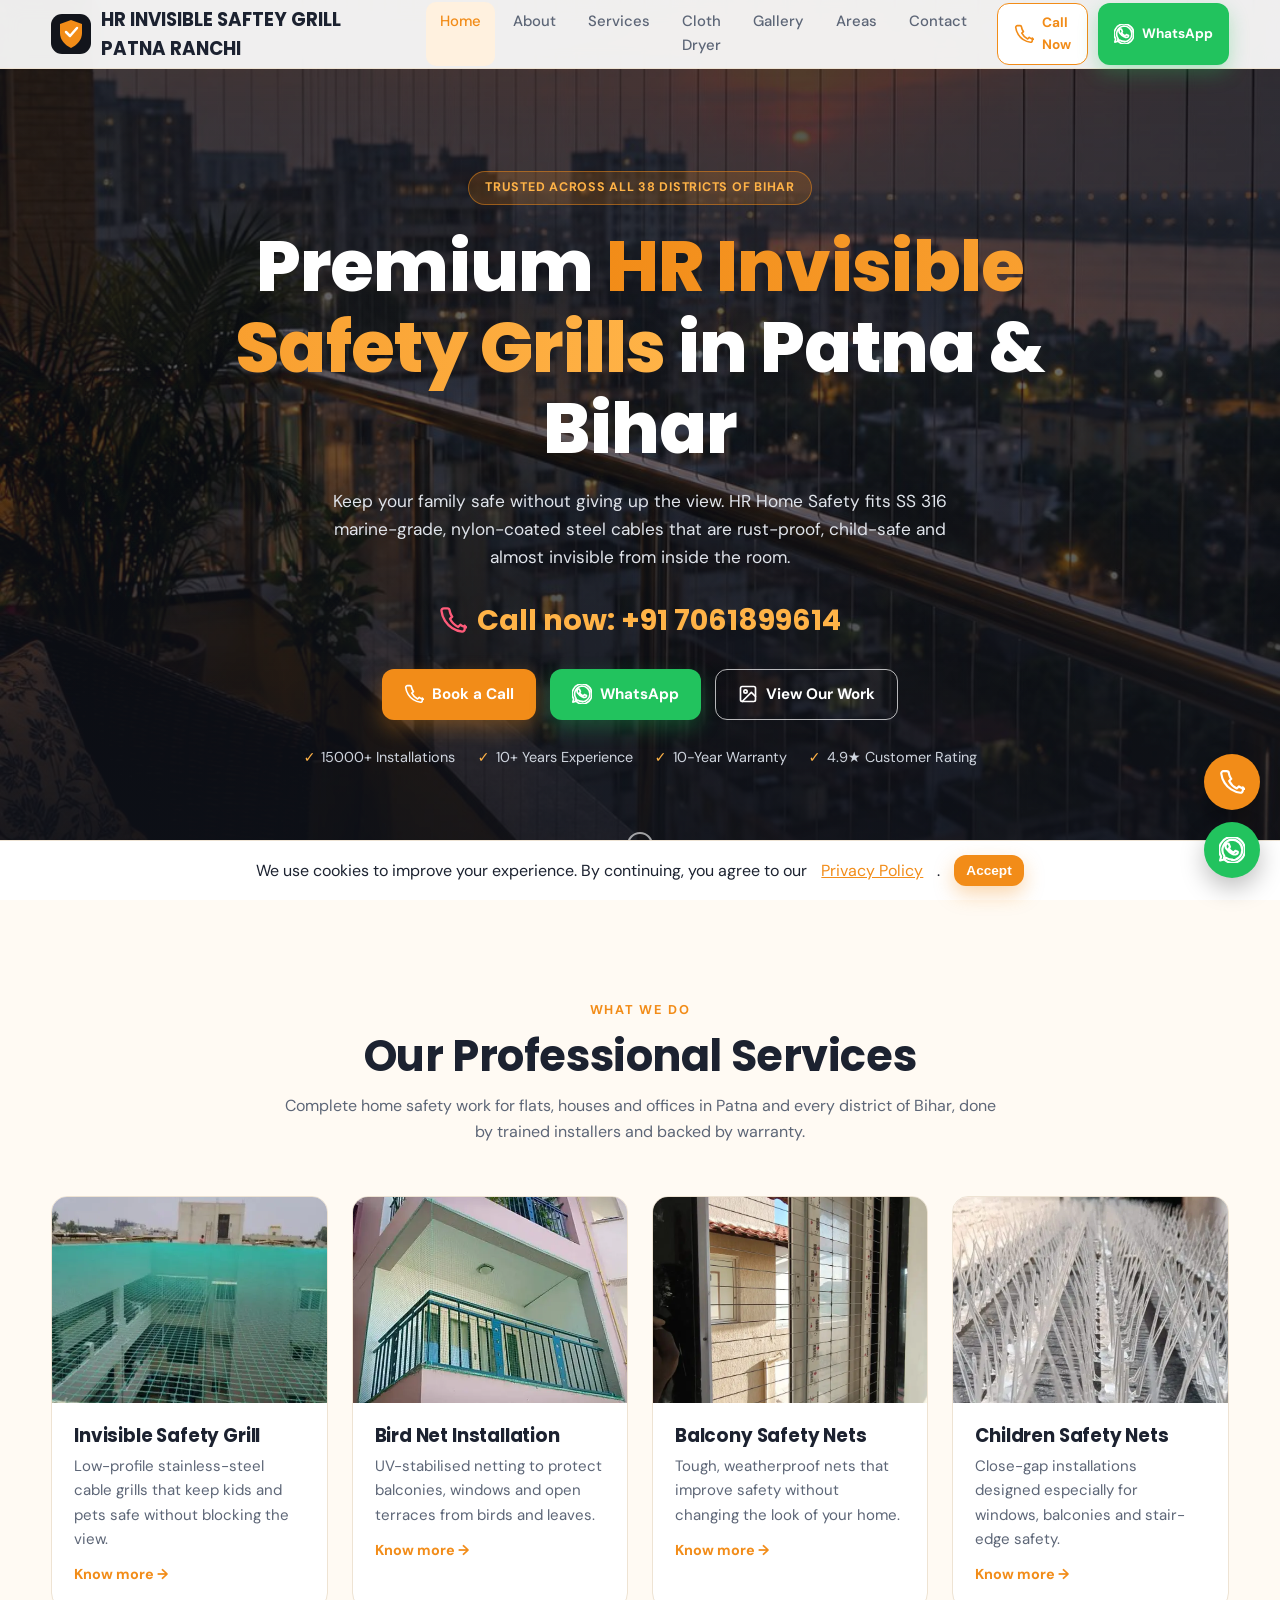
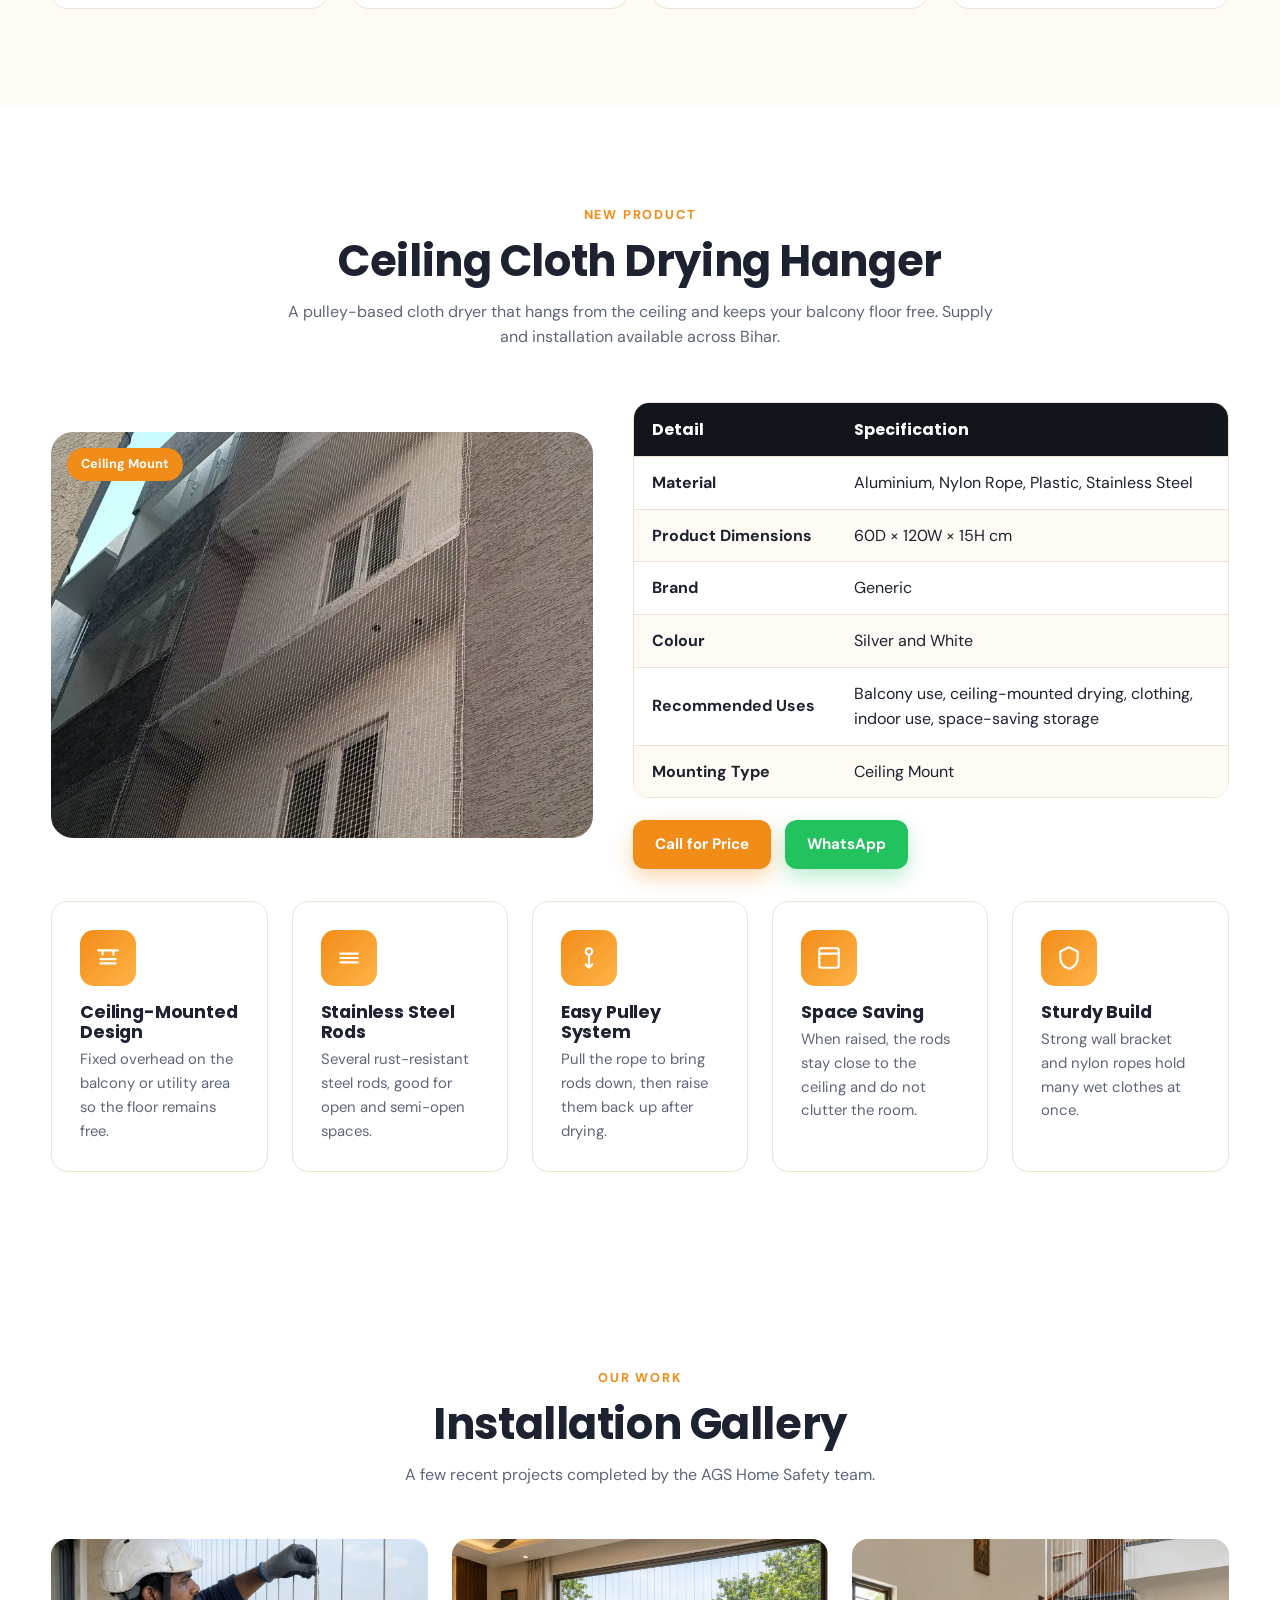
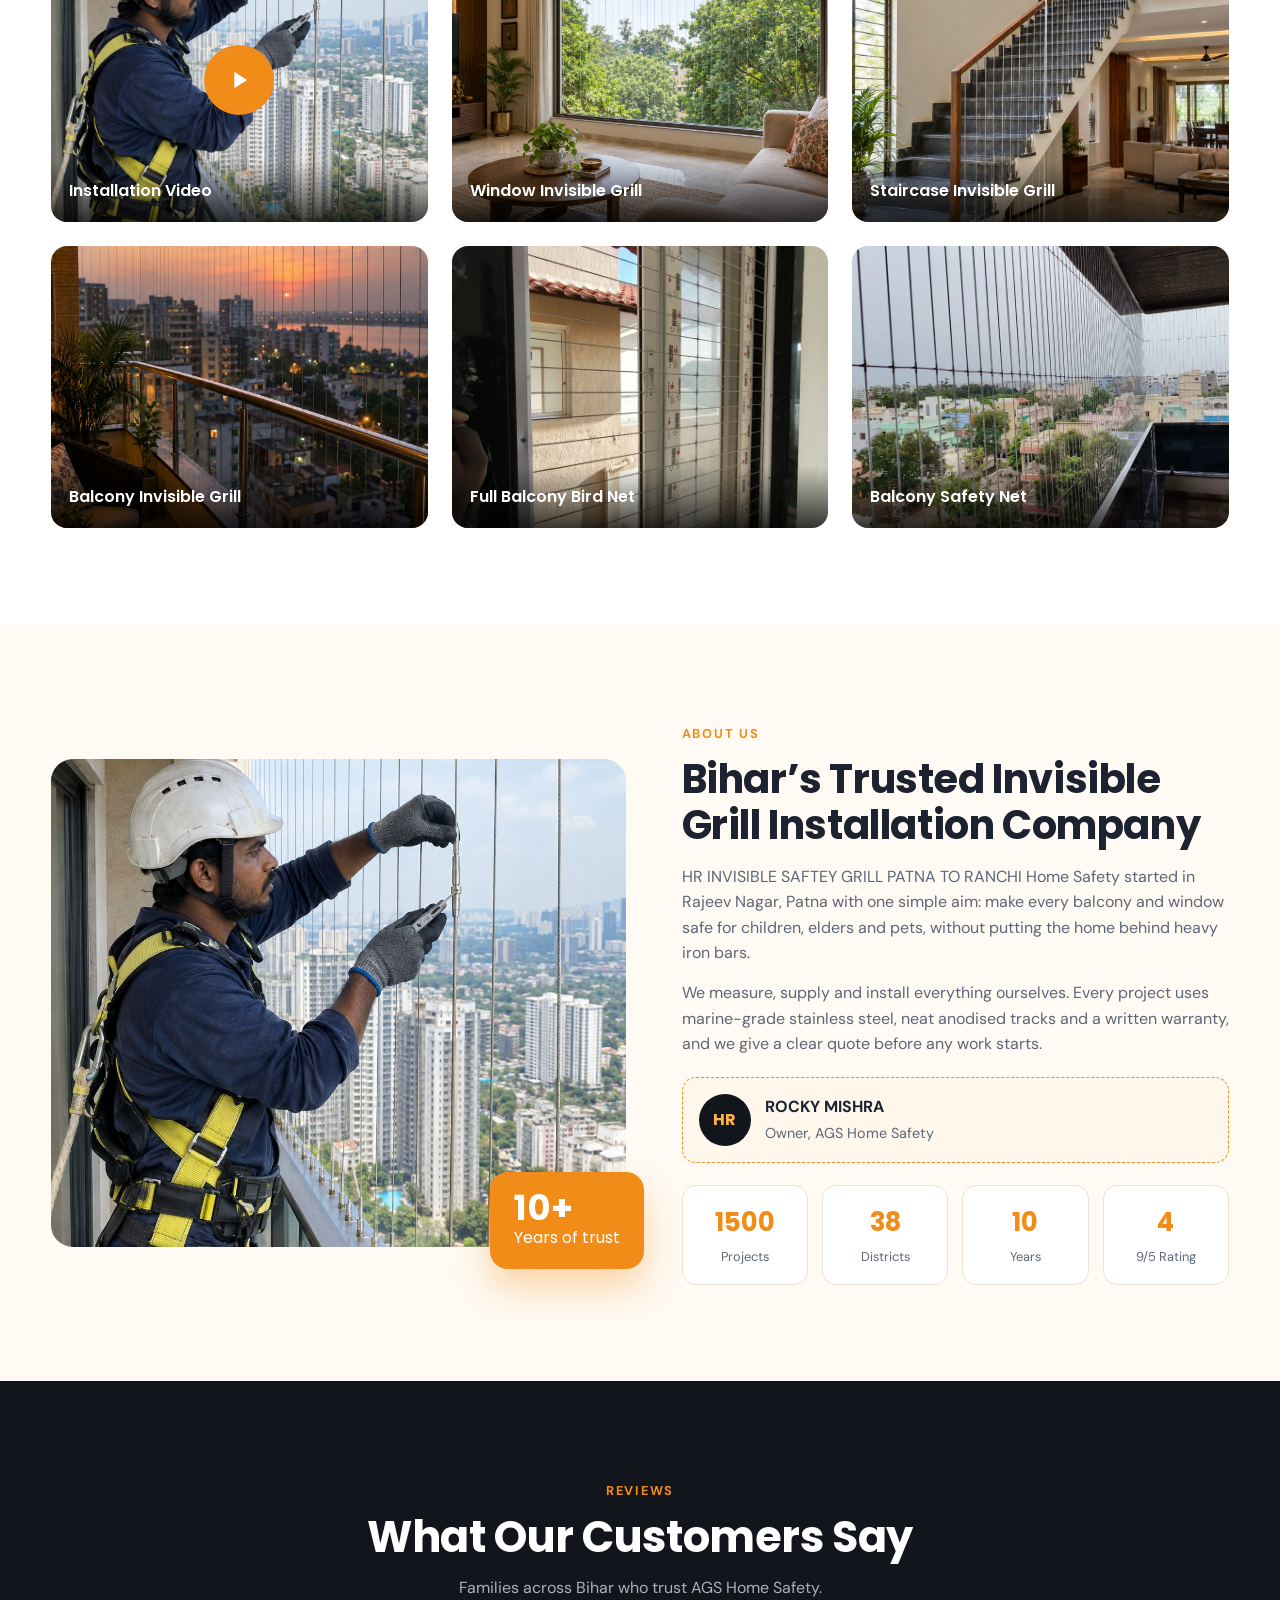
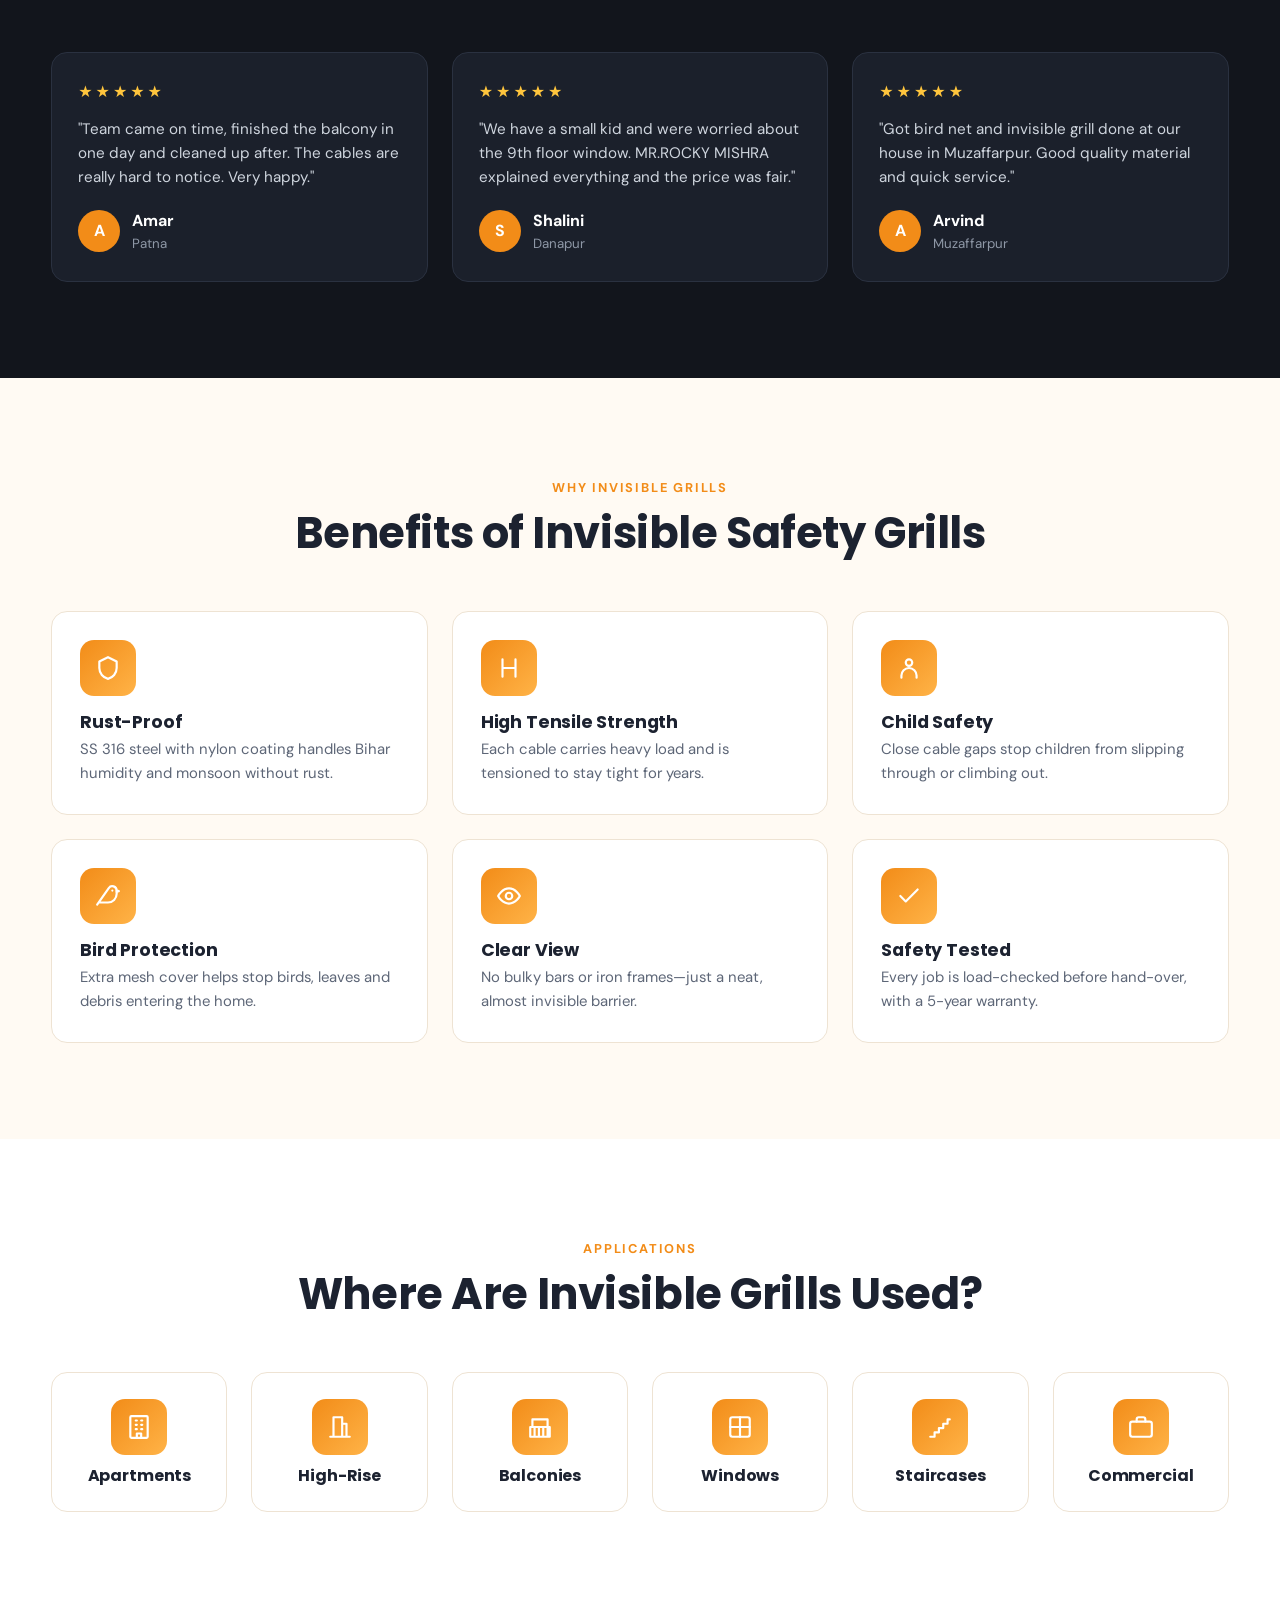
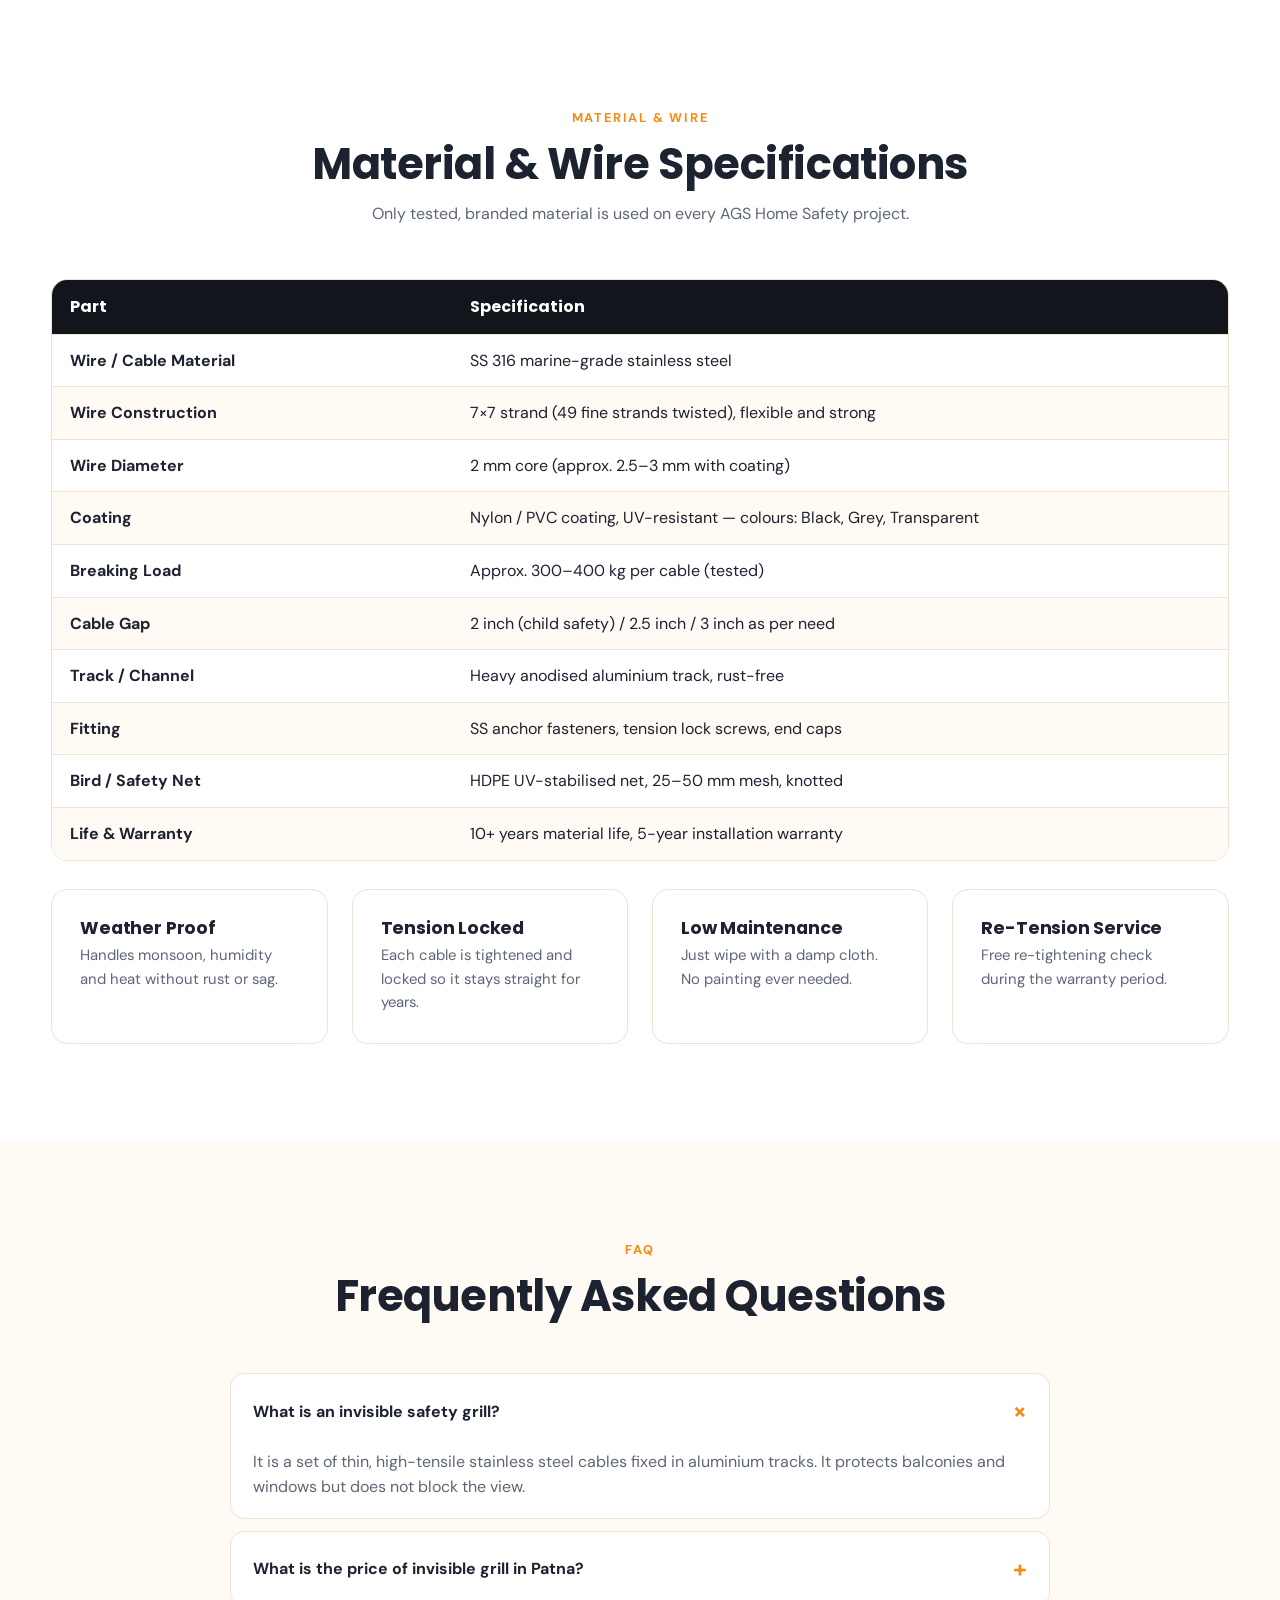
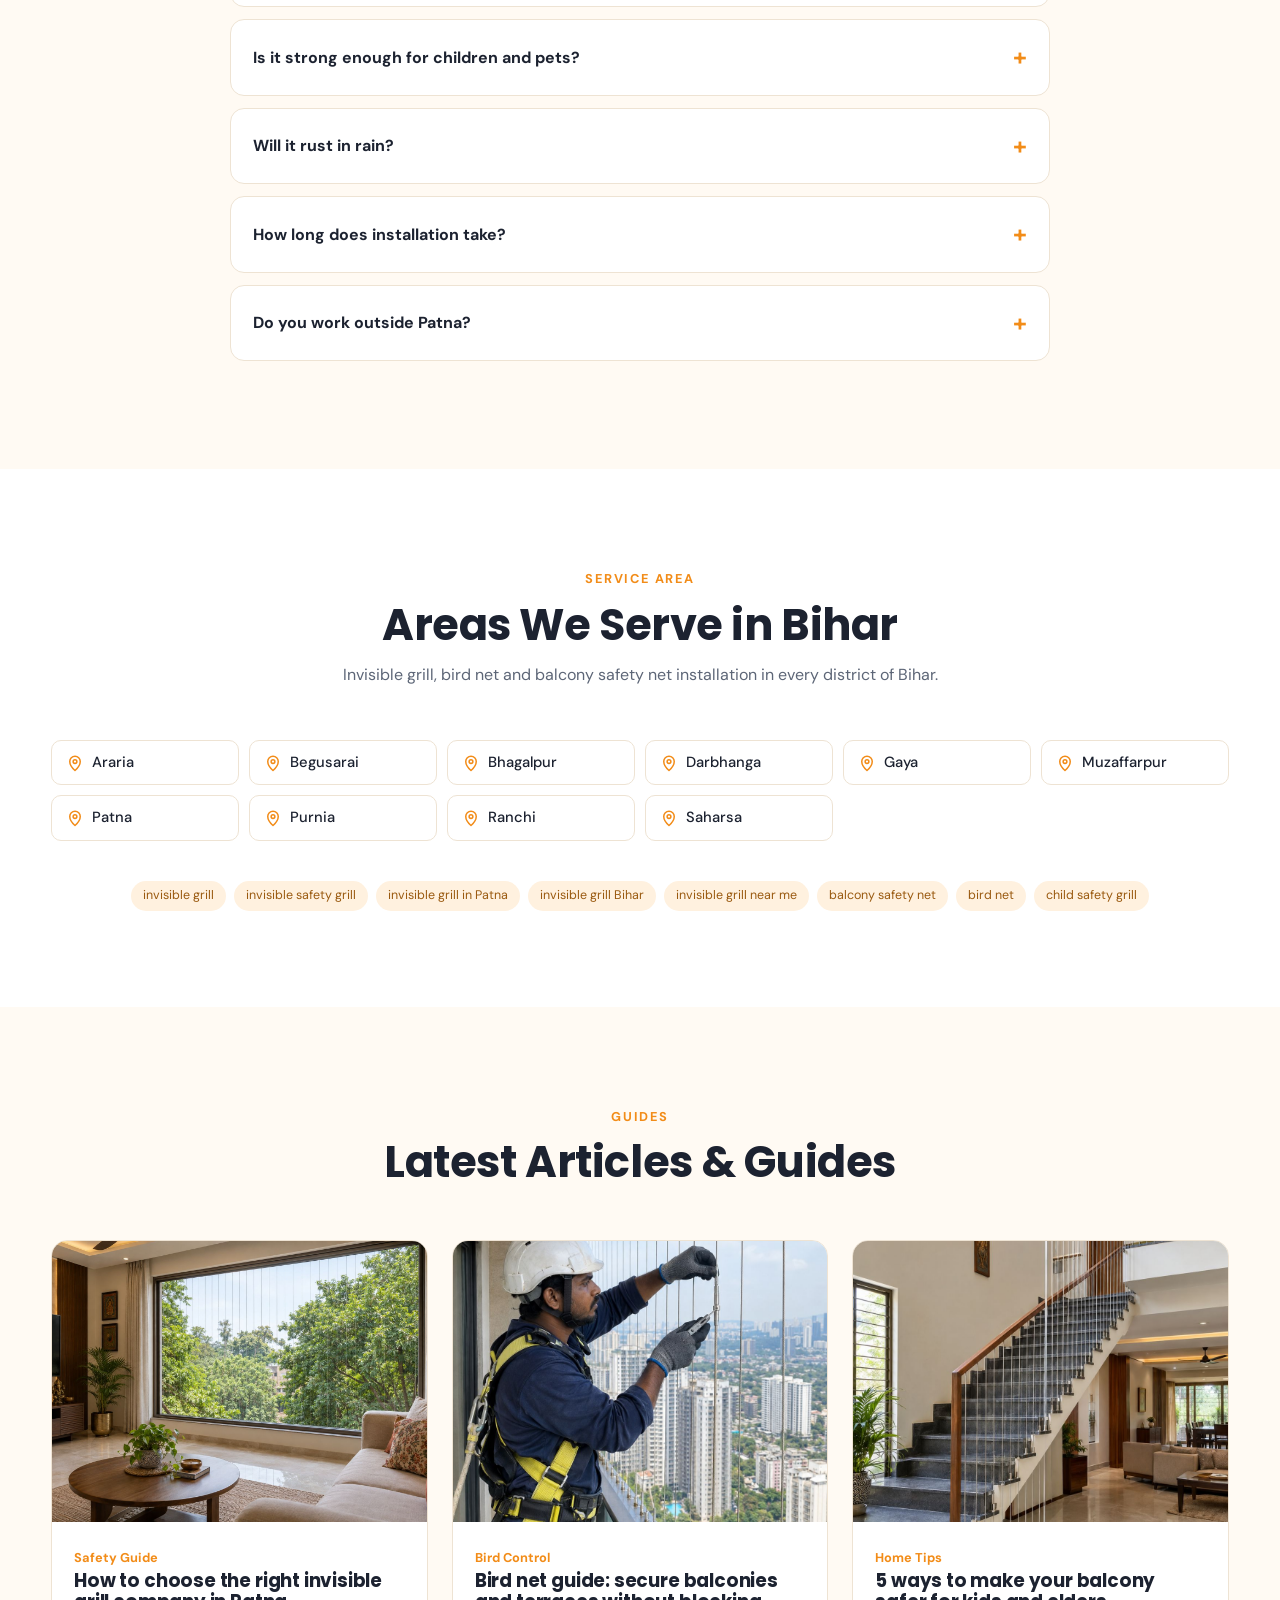
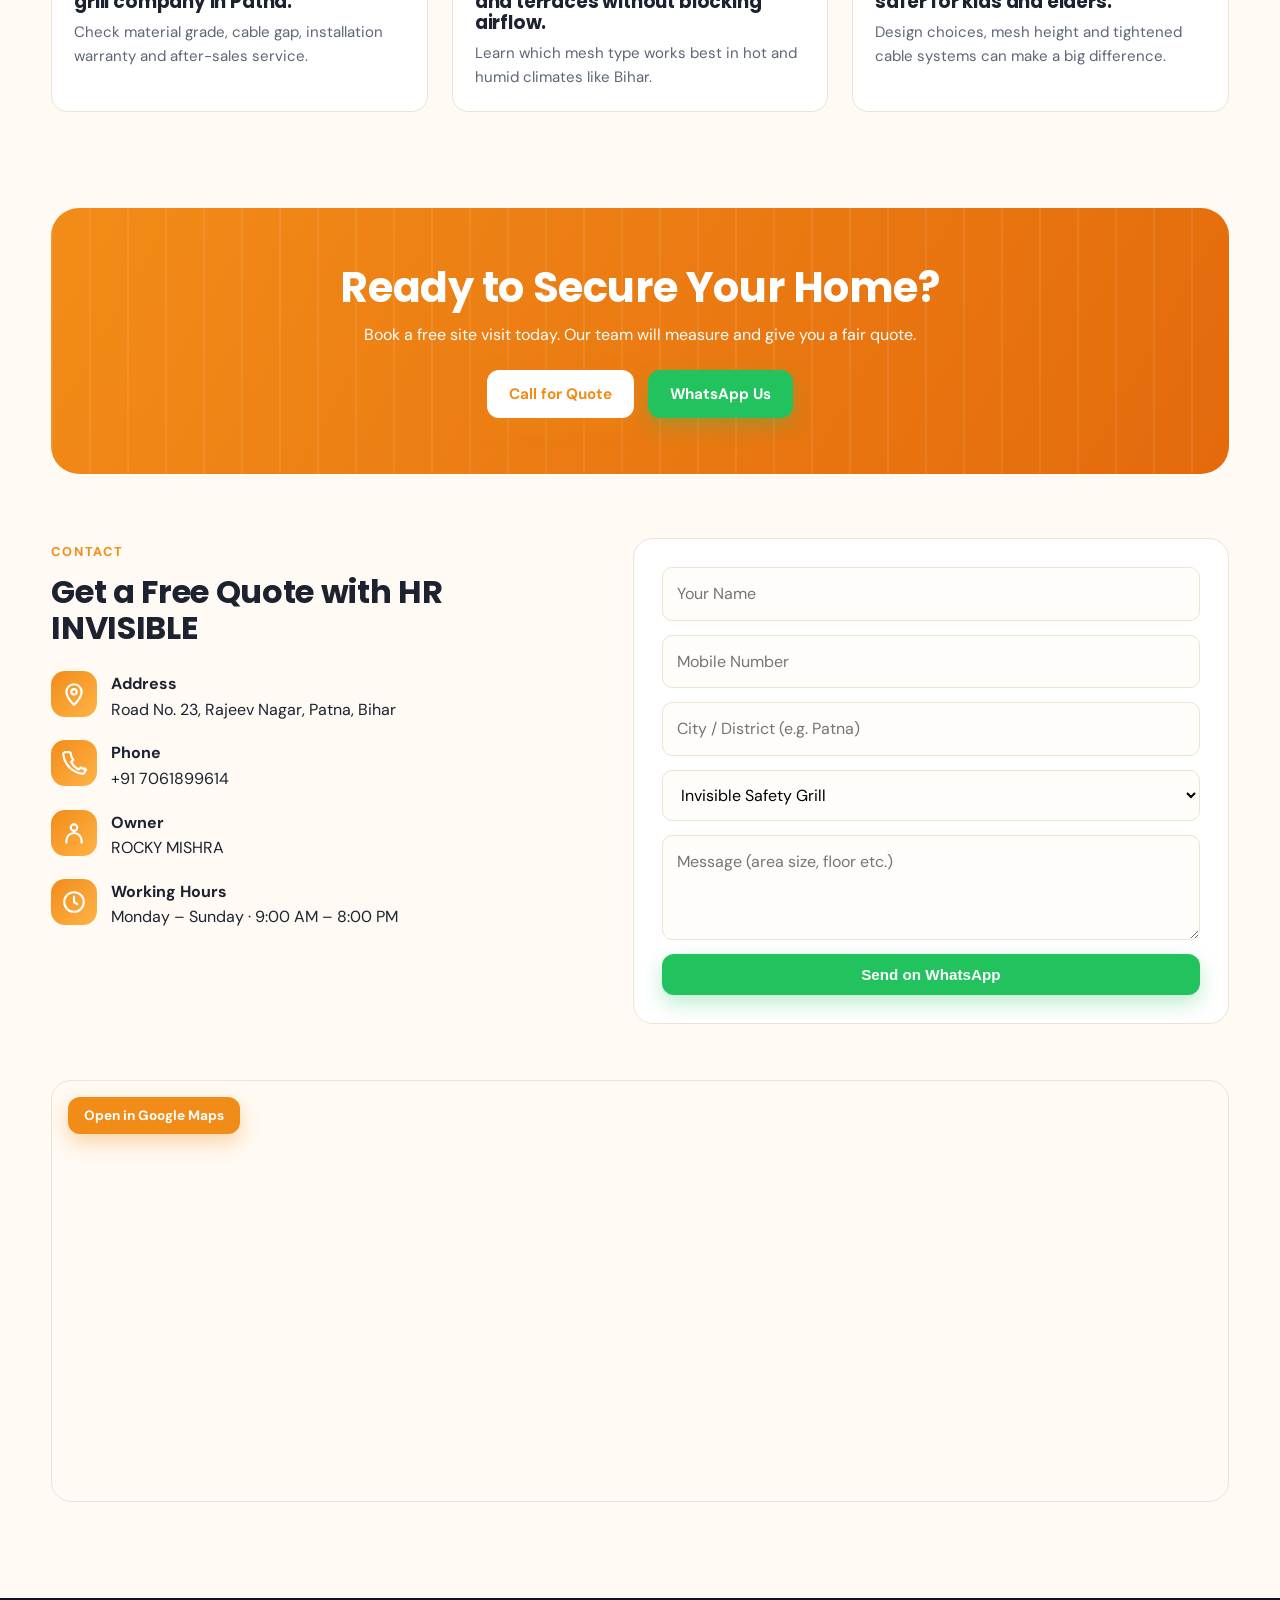
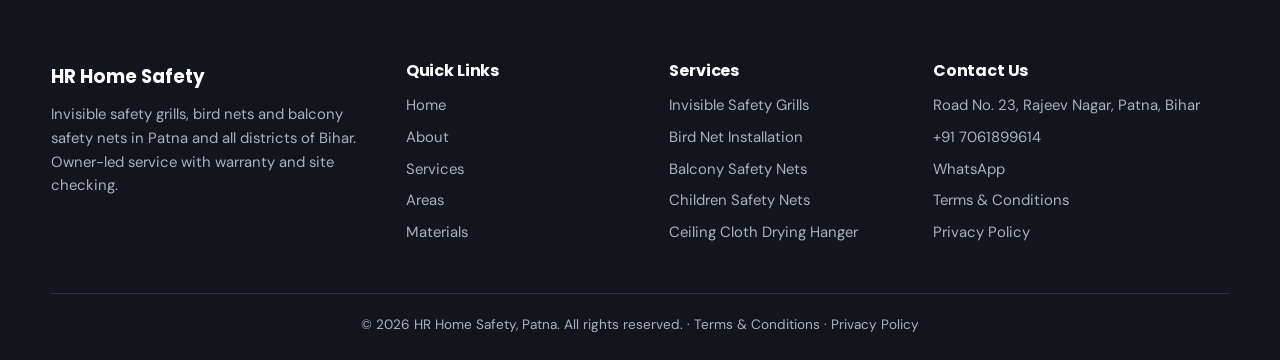
==== commit 47210055: "Add existing website images to HTML by pointing all image references to files already present in the" ====
--- a/index.html
+++ b/index.html
@@ -4,8 +4,8 @@
 <meta charset="UTF-8">
 <meta name="viewport" content="width=device-width, initial-scale=1">
 <title>HR – INVISBLESafety Grill in Patna & All Bihar | Call 7061899614</title>
-<meta name="description" content="AGS Home Safety installs SS 316 invisible safety grills, balcony safety nets, bird nets, child safety grills and ceiling cloth drying hangers in Patna and all 38 districts of Bihar. Free site visit. Call or WhatsApp 7061899614.">
-<meta name="keywords" content="invisible grill, invisible safety grill, invisible grill in Patna, invisible grill Bihar, invisible grill near me, invisible safety grill near me, invisible grill for balcony, balcony invisible grill, invisible grill for windows, window invisible grill, invisible grill price, invisible grill price per sq ft, invisible grill cost in Patna, stainless steel invisible grill, SS 316 invisible grill, nylon coated invisible grill, invisible grill installation, invisible grill installation Patna, invisible grill dealer in Patna, invisible grill company in Bihar, best invisible grill in Patna, invisible grill for high rise, invisible grill for apartment, invisible grill for flats, child safety grill, child safety net for balcony, balcony safety net, bird net for balcony, pigeon net installation, anti bird net Patna, invisible grill Rajeev Nagar, invisible grill Boring Road, invisible grill Kankarbagh, invisible grill Danapur, invisible grill Bailey Road, invisible grill for staircase, staircase invisible grill, invisible grill for duplex, invisible grill for villa, invisible grill for office, invisible grill for school, invisible grill for hospital, modern balcony grill design, safety grill for balcony, rust proof balcony grill, invisible wire grill, cable grill for balcony, invisible grill warranty, invisible grill manufacturer Bihar" HR safety, HR invisible grill, ROCKY MISHRA invisible grill, home safety solutions Patna, pet safety grill, sliding window safety grill, invisible grill vs normal grill, invisible grill repair, invisible grill service Patna, invisible grill in Gaya, invisible grill in Bhagalpur, invisible grill in Muzaffarpur, invisible grill in Darbhanga, invisible grill in Purnia, invisible grill in Begusarai, invisible grill in Nalanda, invisible grill in Vaishali, invisible grill in Samastipur, invisible grill in Saran, invisible grill in Siwan, invisible grill in Gopalganj, invisible grill in East Champaran, invisible grill in West Champaran, invisible grill in Sitamarhi, invisible grill in Sheohar, invisible grill in Madhubani, invisible grill in Supaul, invisible grill in Araria, invisible grill in Kishanganj, invisible grill in Katihar, invisible grill in Madhepura, invisible grill in Saharsa, invisible grill in Khagaria, invisible grill in Munger, invisible grill in Lakhisarai, invisible grill in Sheikhpura, invisible grill in Jamui, invisible grill in Banka, invisible grill in Nawada, invisible grill in Jehanabad, invisible grill in Arwal, invisible grill in Aurangabad, invisible grill in Rohtas, invisible grill in Kaimur, invisible grill in Buxar, invisible grill in Bhojpur, invisible safety grill Araria Bihar, invisible safety grill Kishanganj Bihar, invisible safety grill Katihar Bihar, invisible safety grill Madhepura Bihar, invisible safety grill Saharsa Bihar, ceiling cloth drying hanger Patna, ceiling cloth dryer Bihar, pulley cloth drying stand, balcony cloth hanger">
+<meta name="description" content="AGS Home Safety installs SS 316 invisible safety grills, balcony safety nets, bird nets, child safety grills and ceiling cloth drying hangers in Patna and all 38 districts of Bihar.">
+<meta name="keywords" content="invisible grill, invisible safety grill, invisible grill in Patna, invisible grill Bihar, invisible grill near me, invisible safety grill near me, invisible grill for balcony, child safety grill, balcony safety net, bird net, patna invisible grill, Bihar invisible grills, invisible grill installation Patna">
 <meta name="author" content="ROCKY MISHRA, HR INVISIBLE SAFETY GRILL PATNA DANAPUR">
 <meta name="robots" content="index, follow">
 <meta name="geo.region" content="IN-BR">
@@ -13,20 +13,21 @@
 <meta property="og:type" content="website">
 <meta property="og:title" content="HR – Invisible Safety Grill in Patna, Bihar">
 <meta property="og:description" content="Rust-proof invisible grills, balcony nets and bird nets across Bihar. Call / WhatsApp 7061899614.">
-<meta property="og:image" content="img/hero.jpg">
+<meta property="og:image" content="hero.jpg">
 <meta property="og:locale" content="en_IN">
-<link rel="icon" href="data:image/svg+xml,%3Csvg xmlns='http://www.w3.org/2000/svg' viewBox='0 0 32 32'%3E%3Crect width='32' height='32' rx='8' fill='%23f28c18'/%3E%3Cpath d='M9 7v18M14 7v18M19 7v18M24 7v18' stroke='%23fff' stroke-width='2'/%3E%3C/svg%3E">
+<link rel="icon" href="data:image/svg+xml,%3Csvg xmlns='http://www.w3.org/2000/svg' viewBox='0 0 32 32'%3E%3Crect width='32' height='32' rx='8' fill='%23f28c18'/%3E%3Cpath d='M9 7v18M14 7v18M19 7v18M2 9h28M2 23h28' stroke='white' stroke-width='2'/%3E%3C/svg%3E">
 <link rel="preconnect" href="https://fonts.googleapis.com">
 <link rel="preconnect" href="https://fonts.gstatic.com" crossorigin>
 <link href="https://fonts.googleapis.com/css2?family=Poppins:wght@600;700;800&family=DM+Sans:wght@400;500;700&display=swap" rel="stylesheet">
 <script type="application/ld+json">
-{"@context":"https://schema.org","@type":"HomeAndConstructionBusiness","name":"HR INVISIBLE Home Safety","founder":{"@type":"Person","name":"ROCKY MISHRA"},"image":"img/GitHub/hero.jpg","telephone":"+91-7061899614","priceRange":"₹₹","address":{"@type":"PostalAddress","streetAddress":"Road No. 23, Rajeev Nagar","addressLocality":"Patna","addressRegion":"Bihar","addressCountry":"IN"},"areaServed":[{"@type": "AdministrativeArea", "name": "Patna, Bihar"}, {"@type": "AdministrativeArea", "name": "Gaya, Bihar"}, {"@type": "AdministrativeArea", "name": "Bhagalpur, Bihar"}, {"@type": "AdministrativeArea", "name": "Muzaffarpur, Bihar"}, {"@type": "AdministrativeArea", "name": "Darbhanga, Bihar"}, {"@type": "AdministrativeArea", "name": "Purnia, Bihar"}, {"@type": "AdministrativeArea", "name": "Begusarai, Bihar"}, {"@type": "AdministrativeArea", "name": "Nalanda, Bihar"}, {"@type": "AdministrativeArea", "name": "Vaishali, Bihar"}, {"@type": "AdministrativeArea", "name": "Samastipur, Bihar"}, {"@type": "AdministrativeArea", "name": "Saran, Bihar"}, {"@type": "AdministrativeArea", "name": "Siwan, Bihar"}, {"@type": "AdministrativeArea", "name": "Gopalganj, Bihar"}, {"@type": "AdministrativeArea", "name": "East Champaran, Bihar"}, {"@type": "AdministrativeArea", "name": "West Champaran, Bihar"}, {"@type": "AdministrativeArea", "name": "Sitamarhi, Bihar"}, {"@type": "AdministrativeArea", "name": "Sheohar, Bihar"}, {"@type": "AdministrativeArea", "name": "Madhubani, Bihar"}, {"@type": "AdministrativeArea", "name": "Supaul, Bihar"}, {"@type": "AdministrativeArea", "name": "Araria, Bihar"}, {"@type": "AdministrativeArea", "name": "Kishanganj, Bihar"}, {"@type": "AdministrativeArea", "name": "Katihar, Bihar"}, {"@type": "AdministrativeArea", "name": "Madhepura, Bihar"}, {"@type": "AdministrativeArea", "name": "Saharsa, Bihar"}, {"@type": "AdministrativeArea", "name": "Khagaria, Bihar"}, {"@type": "AdministrativeArea", "name": "Munger, Bihar"}, {"@type": "AdministrativeArea", "name": "Lakhisarai, Bihar"}, {"@type": "AdministrativeArea", "name": "Sheikhpura, Bihar"}, {"@type": "AdministrativeArea", "name": "Jamui, Bihar"}, {"@type": "AdministrativeArea", "name": "Banka, Bihar"}, {"@type": "AdministrativeArea", "name": "Nawada, Bihar"}, {"@type": "AdministrativeArea", "name": "Jehanabad, Bihar"}, {"@type": "AdministrativeArea", "name": "Arwal, Bihar"}, {"@type": "AdministrativeArea", "name": "Aurangabad, Bihar"}, {"@type": "AdministrativeArea", "name": "Rohtas, Bihar"}, {"@type": "AdministrativeArea", "name": "Kaimur, Bihar"}, {"@type": "AdministrativeArea", "name": "Buxar, Bihar"}, {"@type": "AdministrativeArea", "name": "Bhojpur, Bihar"}],"openingHours":"Mo-Su 08:00-20:00","aggregateRating":{"@type":"AggregateRating","ratingValue":"4.9","reviewCount":"180"}}
+{"@context":"https://schema.org","@type":"HomeAndConstructionBusiness","name":"HR INVISIBLE Home Safety","founder":{"@type":"Person","name":"ROCKY MISHRA"},"image":"hero.jpg","telephone":"+917061899614","address":{"@type":"PostalAddress","streetAddress":"Road No. 23, Rajeev Nagar","addressLocality":"Patna","addressRegion":"Bihar","addressCountry":"IN"},"sameAs":["https://wa.me/917061899614"]}
 </script>
 <script type="application/ld+json">
 {"@context":"https://schema.org","@type":"FAQPage","mainEntity":[
-{"@type":"Question","name":"What is an invisible safety grill?","acceptedAnswer":{"@type":"Answer","text":"A system of thin, high-tensile stainless steel cables fixed in aluminium tracks. It protects balconies and windows without blocking view, light or air."}},
-{"@type":"Question","name":"What is the price of invisible grill in Patna?","acceptedAnswer":{"@type":"Answer","text":"Price depends on area, cable gap and material. Call or WhatsApp HR Home Safety at 7061899614 for a free site visit and exact quote."}},
-{"@type":"Question","name":"Do you install invisible grills outside Patna?","acceptedAnswer":{"@type":"Answer","text":"Yes. AGS Home Safety serves all 38 districts of Bihar including Gaya, Muzaffarpur, Bhagalpur, Darbhanga, Begusarai and Purnia."}}]}
+{"@type":"Question","name":"What is an invisible safety grill?","acceptedAnswer":{"@type":"Answer","text":"A system of thin, high-tensile stainless steel cables fixed in aluminium tracks. It protects balconies and windows without blocking the view."}},
+{"@type":"Question","name":"What is the price of invisible grill in Patna?","acceptedAnswer":{"@type":"Answer","text":"Price depends on area, cable gap and material. Call or WhatsApp HR Home Safety at 7061899614 for a free quote."}},
+{"@type":"Question","name":"Do you install invisible grills outside Patna?","acceptedAnswer":{"@type":"Answer","text":"Yes. AGS Home Safety serves all 38 districts of Bihar including Gaya, Muzaffarpur, Bhagalpur, Darbhanga, Begusarai and Purnia."}}
+]}
 </script>
 <style>
 :root{--or:#f28c18;--or2:#ffb347;--dark:#12151c;--ink:#1c2230;--mut:#5d6677;--bg:#fffaf3;--card:#fff;--line:#eee3d3;--wa:#22c35e;--r:16px}
@@ -59,11 +60,11 @@
 .burger svg{width:28px;height:28px}
 /* hero */
 .hero{position:relative;min-height:100vh;display:grid;place-items:center;text-align:center;color:#fff;padding:120px 0 80px;overflow:hidden}
-.hero .bg{position:absolute;inset:0;background:url(img/hero.jpg) center/cover;transform:scale(1.1);animation:zoom 18s ease-out forwards}
+.hero .bg{position:absolute;inset:0;background:url(hero.jpg) center/cover;transform:scale(1.1);animation:zoom 18s ease-out forwards}
 .hero::after{content:"";position:absolute;inset:0;background:linear-gradient(180deg,rgba(15,18,26,.75),rgba(15,18,26,.6) 50%,rgba(15,18,26,.9))}
 .hero .wrap{position:relative;z-index:2}
 @keyframes zoom{to{transform:scale(1)}}
-.badge{display:inline-block;padding:6px 16px;border-radius:99px;background:rgba(242,140,24,.18);border:1px solid rgba(242,140,24,.5);color:var(--or2);font-size:.78rem;font-weight:700;letter-spacing:.08em;text-transform:uppercase}
+.badge{display:inline-block;padding:6px 16px;border-radius:99px;background:rgba(242,140,24,.18);border:1px solid rgba(242,140,24,.5);color:var(--or2);font-size:.78rem;font-weight:700;letter-spacing:.06em;text-transform:uppercase}
 .hero h1{font-size:clamp(2.3rem,6vw,4.4rem);font-weight:800;margin:22px auto 18px;max-width:900px}
 .hl{background:linear-gradient(90deg,var(--or),var(--or2));-webkit-background-clip:text;background-clip:text;color:transparent}
 .hero p{max-width:640px;margin:auto;color:#dfe3ea;font-size:1.08rem}
@@ -201,12 +202,12 @@
 .f-call{bottom:90px;background:var(--or)}
 .f-wa{bottom:22px;background:var(--wa);animation-name:pulsew}
 @keyframes pulsew{0%{box-shadow:0 0 0 0 rgba(34,195,94,.6)}100%{box-shadow:0 0 0 22px rgba(34,195,94,0)}}
-.cookie{position:fixed;left:0;right:0;bottom:0;z-index:55;background:#fff;border-top:1px solid var(--line);padding:14px;display:flex;justify-content:center;align-items:center;gap:14px;flex-wrap:wrap;font-size:.88rem;transform:translateY(100%);transition:.4s}
+.cookie{position:fixed;left:0;right:0;bottom:0;z-index:55;background:#fff;border-top:1px solid var(--line);padding:14px;display:flex;justify-content:center;align-items:center;gap:14px;flex-wrap:wrap;transform:translateY(120%);transition:transform .35s ease}
 .cookie.show{transform:none}
 /* reveal */
 .rv{opacity:0;transform:translateY(34px);transition:opacity .8s ease,transform .8s ease}
 .rv.in{opacity:1;transform:none}
-@media (max-width:980px){.links,.hbtn{display:none}.burger{display:block}.links.open{display:flex;flex-direction:column;position:absolute;top:68px;left:0;right:0;background:#fff;padding:14px;border-bottom:1px solid var(--line)}.g4,.g3,.g6{grid-template-columns:repeat(2,1fr)}.g6u{grid-template-columns:repeat(3,1fr)}.about,.contact{grid-template-columns:1fr}.fg{grid-template-columns:1fr 1fr}.stats{grid-template-columns:repeat(2,1fr)}}
+@media (max-width:980px){.links,.hbtn{display:none}.burger{display:block}.links.open{display:flex;flex-direction:column;position:absolute;top:68px;left:0;right:0;background:#fff;padding:14px;border-bottom:1px solid var(--line)}}
 @media (max-width:600px){.g4,.g3,.g6{grid-template-columns:1fr}.g6u{grid-template-columns:repeat(2,1fr)}.fg{grid-template-columns:1fr}section{padding:72px 0}.band{padding:36px 22px}.exp{right:10px}}
 @media (prefers-reduced-motion:reduce){*{animation:none!important;transition:none!important}.rv{opacity:1;transform:none}}
 </style>
@@ -214,10 +215,11 @@
 <body>
 <header id="hd"><div class="wrap nav">
  <a href="#home" class="logo" aria-label="HR Home Safety">
-  <svg viewBox="0 0 40 40" aria-hidden="true" style="stroke:none"><rect width="40" height="40" rx="11" fill="#12151c"/><path d="M20 6l11 4v9c0 7-5 12-11 15C14 31 9 26 9 19v-9z" fill="#f28c18"/><path d="M15 12v16M20 11v19M25 12v16" stroke="#fff" stroke-width="1.8"/></svg>
+  <svg viewBox="0 0 40 40" aria-hidden="true" style="stroke:none"><rect width="40" height="40" rx="11" fill="#12151c"/><path d="M20 6l11 4v9c0 7-5 12-11 15C14 31 9 26 9 19v-9z" fill="#f28c18"/><path d="M15 18l4 4 7-8" fill="none" stroke="#fff" stroke-width="2.5" stroke-linecap="round" stroke-linejoin="round"/></svg>
   HR INVISIBLE SAFTEY GRILL PATNA RANCHI</a>
- <nav class="links" id="menu"><a href="#home" class="on">Home</a><a href="#about">About</a><a href="#services">Services</a><a href="#dryer">Cloth Dryer</a><a href="#gallery">Gallery</a><a href="#material">Material</a><a href="#areas">Areas</a><a href="#contact">Contact</a></nav>
- <div class="hbtn"><a class="btn b-ol sm" href="tel:+917061899614"><svg viewBox="0 0 24 24"><path d="M22 16.9v3a2 2 0 0 1-2.2 2 19.8 19.8 0 0 1-8.6-3.1 19.5 19.5 0 0 1-6-6A19.8 19.8 0 0 1 2.1 4.2 2 2 0 0 1 4.1 2h3a2 2 0 0 1 2 1.7c.1 1 .4 1.9.7 2.8a2 2 0 0 1-.5 2.1L8 9.9a16 16 0 0 0 6 6l1.3-1.3a2 2 0 0 1 2.1-.4c.9.3 1.8.6 2.8.7a2 2 0 0 1 1.7 2z"/></svg>+91 8873232409</a><a class="btn b-or sm" href="https://wa.me/918873232409" target="_blank" rel="noopener">WhatsApp</a></div>
+ <nav class="links" id="menu"><a href="#home" class="on">Home</a><a href="#about">About</a><a href="#services">Services</a><a href="#dryer">Cloth Dryer</a><a href="#gallery">Gallery</a><a href="#areas">Areas</a><a href="#contact">Contact</a></nav>
+ <div class="hbtn"><a class="btn b-ol sm" href="tel:+917061899614"><svg viewBox="0 0 24 24"><path d="M22 16.9v3a2 2 0 0 1-2.2 2 19.8 19.8 0 0 1-8.6-3.1 19.5 19.5 0 0 1-6-6A19.8 19.8 0 0 1 2.1 4.2 2 2 0 0 1 4.1 2h3a2 2 0 0 1 2 1.7c.1 1 .4 1.9.7 2.7.4 1 .9 1.9 1.5 2.7l-1.9 1.9a15.8 15.8 0 0 0 7 7l1.9-1.9c.8.6 1.7 1.1 2.7 1.5.8.3 1.7.6 2.7.7A2 2 0 0 1 22 16.9z"/></svg> Call Now</a>
+ <a class="btn b-wa sm" href="https://wa.me/917061899614?text=Hello%20HR%20Home%20Safety%2C%20I%20need%20a%20quote" target="_blank" rel="noopener"><svg viewBox="0 0 24 24"><path d="M20.5 3.5A11.7 11.7 0 0 0 12 0a11.8 11.8 0 0 0-10 18l-1 3.7 3.8-1A11.8 11.8 0 0 0 12 24c6.6 0 12-5.4 12-12 0-3.2-1.2-6.2-3.5-8.5zm-8.4 17.3a9.6 9.6 0 0 1-5-1.3l-.4-.2-2.3.6.6-2.2-.2-.4A9.6 9.6 0 0 1 12 2.4c5.2 0 9.5 4.3 9.5 9.5 0 5.3-4.3 9.5-9.5 9.5zm5.2-7.1c-.3-.1-1.6-.8-1.9-.9-.3-.1-.5-.2-.7.2-.2.3-.7.9-.9 1.1-.2.2-.3.2-.6.1-.3-.1-1.2-.4-2.3-1.4-.8-.7-1.4-1.6-1.6-1.9-.2-.3 0-.5.1-.7.1-.1.2-.3.3-.4.1-.1.2-.3.3-.5.1-.2.1-.3 0-.5-.1-.2-.7-1.7-.9-2.3-.2-.6-.4-.5-.7-.5h-.6c-.2 0-.5.1-.8.3-.3.3-1 .9-1 2.2s1 2.5 1.2 2.7c.2.2 2 3 4.8 4.2.7.3 1.2.5 1.6.6.7.2 1.3.2 1.8.1.5-.1 1.6-.6 1.8-1.2.2-.6.2-1.1.1-1.2-.1-.1-.3-.2-.6-.3z"/></svg> WhatsApp</a></div>
  <button class="burger" aria-label="Menu" onclick="document.getElementById('menu').classList.toggle('open')"><svg viewBox="0 0 24 24"><path d="M3 6h18M3 12h18M3 18h18"/></svg></button>
 </div></header>
 
@@ -227,10 +229,10 @@
   <span class="badge">Trusted across all 38 districts of Bihar</span>
   <h1>Premium <span class="hl"> HR Invisible Safety Grills</span> in Patna &amp; Bihar</h1>
   <p>Keep your family safe without giving up the view. HR Home Safety fits SS 316 marine-grade, nylon-coated steel cables that are rust-proof, child-safe and almost invisible from inside the room.</p>
-  <div class="quote"><svg viewBox="0 0 24 24"><path d="M22 16.9v3a2 2 0 0 1-2.2 2 19.8 19.8 0 0 1-8.6-3.1 19.5 19.5 0 0 1-6-6A19.8 19.8 0 0 1 2.1 4.2 2 2 0 0 1 4.1 2h3a2 2 0 0 1 2 1.7c.1 1 .4 1.9.7 2.8a2 2 0 0 1-.5 2.1L8 9.9a16 16 0 0 0 6 6l1.3-1.3a2 2 0 0 1 2.1-.4c.9.3 1.8.6 2.8.7a2 2 0 0 1 1.7 2z"/></svg>Free Site Visit: <a href="tel:+918873232409">+91 8873232409</a></div>
+  <div class="quote"><svg viewBox="0 0 24 24"><path d="M22 16.9v3a2 2 0 0 1-2.2 2 19.8 19.8 0 0 1-8.6-3.1 19.5 19.5 0 0 1-6-6A19.8 19.8 0 0 1 2.1 4.2 2 2 0 0 1 4.1 2h3a2 2 0 0 1 2 1.7c.1 1 .4 1.9.7 2.7.4 1 .9 1.9 1.5 2.7l-1.9 1.9a15.8 15.8 0 0 0 7 7l1.9-1.9c.8.6 1.7 1.1 2.7 1.5.8.3 1.7.6 2.7.7A2 2 0 0 1 22 16.9z"/></svg><a href="tel:+917061899614">Call now: +91 7061899614</a></div>
   <div class="cta">
-   <a class="btn b-or" href="tel:+917061899614"><svg viewBox="0 0 24 24"><path d="M22 16.9v3a2 2 0 0 1-2.2 2 19.8 19.8 0 0 1-8.6-3.1 19.5 19.5 0 0 1-6-6A19.8 19.8 0 0 1 2.1 4.2 2 2 0 0 1 4.1 2h3a2 2 0 0 1 2 1.7c.1 1 .4 1.9.7 2.8a2 2 0 0 1-.5 2.1L8 9.9a16 16 0 0 0 6 6l1.3-1.3a2 2 0 0 1 2.1-.4c.9.3 1.8.6 2.8.7a2 2 0 0 1 1.7 2z"/></svg>Call +91 8873232409</a>
-   <a class="btn b-wa" href="https://wa.me/917061899614?text=Hello%20AGS%20Home%20Safety%2C%20I%20need%20an%20invisible%20grill%20quote" target="_blank" rel="noopener"><svg viewBox="0 0 24 24"><path d="M21 11.5a8.4 8.4 0 0 1-12.4 7.4L3 21l2.1-5.4A8.4 8.4 0 1 1 21 11.5z"/></svg>WhatsApp Us</a>
+   <a class="btn b-or" href="tel:+917061899614"><svg viewBox="0 0 24 24"><path d="M22 16.9v3a2 2 0 0 1-2.2 2 19.8 19.8 0 0 1-8.6-3.1 19.5 19.5 0 0 1-6-6A19.8 19.8 0 0 1 2.1 4.2 2 2 0 0 1 4.1 2h3a2 2 0 0 1 2 1.7c.1 1 .4 1.9.7 2.7.4 1 .9 1.9 1.5 2.7l-1.9 1.9a15.8 15.8 0 0 0 7 7l1.9-1.9c.8.6 1.7 1.1 2.7 1.5.8.3 1.7.6 2.7.7A2 2 0 0 1 22 16.9z"/></svg>Book a Call</a>
+   <a class="btn b-wa" href="https://wa.me/917061899614?text=Hello%20AGS%20Home%20Safety%2C%20I%20need%20an%20invisible%20grill%20quote" target="_blank" rel="noopener"><svg viewBox="0 0 24 24"><path d="M20.5 3.5A11.7 11.7 0 0 0 12 0a11.8 11.8 0 0 0-10 18l-1 3.7 3.8-1A11.8 11.8 0 0 0 12 24c6.6 0 12-5.4 12-12 0-3.2-1.2-6.2-3.5-8.5zm-8.4 17.3a9.6 9.6 0 0 1-5-1.3l-.4-.2-2.3.6.6-2.2-.2-.4A9.6 9.6 0 0 1 12 2.4c5.2 0 9.5 4.3 9.5 9.5 0 5.3-4.3 9.5-9.5 9.5zm5.2-7.1c-.3-.1-1.6-.8-1.9-.9-.3-.1-.5-.2-.7.2-.2.3-.7.9-.9 1.1-.2.2-.3.2-.6.1-.3-.1-1.2-.4-2.3-1.4-.8-.7-1.4-1.6-1.6-1.9-.2-.3 0-.5.1-.7.1-.1.2-.3.3-.4.1-.1.2-.3.3-.5.1-.2.1-.3 0-.5-.1-.2-.7-1.7-.9-2.3-.2-.6-.4-.5-.7-.5h-.6c-.2 0-.5.1-.8.3-.3.3-1 .9-1 2.2s1 2.5 1.2 2.7c.2.2 2 3 4.8 4.2.7.3 1.2.5 1.6.6.7.2 1.3.2 1.8.1.5-.1 1.6-.6 1.8-1.2.2-.6.2-1.1.1-1.2-.1-.1-.3-.2-.6-.3z"/></svg>WhatsApp</a>
    <a class="btn b-gh" href="#gallery"><svg viewBox="0 0 24 24"><rect x="3" y="3" width="18" height="18" rx="2"/><circle cx="9" cy="9" r="2"/><path d="M21 15l-5-5L5 21"/></svg>View Our Work</a>
   </div>
   <div class="ticks"><span><b>✓</b>15000+ Installations</span><span><b>✓</b>10+ Years Experience</span><span><b>✓</b>10-Year Warranty</span><span><b>✓</b>4.9★ Customer Rating</span></div>
@@ -238,19 +240,19 @@
 </section>
 
 <section id="services"><div class="wrap">
- <div class="head rv"><span class="eyebrow">What we do</span><h2>Our Professional Services</h2><p>Complete home safety work for flats, houses and offices in Patna and every district of Bihar, done by our own trained team.</p></div>
+ <div class="head rv"><span class="eyebrow">What we do</span><h2>Our Professional Services</h2><p>Complete home safety work for flats, houses and offices in Patna and every district of Bihar, done by trained installers and backed by warranty.</p></div>
  <div class="grid g4">
-  <article class="card rv"><div class="im"><img src="img/construction-safety-nets-in-mumbai-500x500-1-qvetuv4g5h6py0f15x8k08z2gv7t6lo92tez52sgzg.webp" alt="Invisible safety grill installation in Patna" loading="lazy"></div><div class="tx"><h3>Invisible Safety Grills</h3><p>SS 316 cables in strong aluminium tracks for balconies, windows and open areas.</p><a class="more" href="#contact">Get quote →</a></div></article>
-  <article class="card rv"><div class="im"><img src="img/github/s-birdnet.jpg" alt="Bird net installation for balcony in Bihar" loading="lazy"></div><div class="tx"><h3>Bird Net Installation</h3><p>UV-stabilised nets that keep pigeons out while keeping air and light in.</p><a class="more" href="#contact">Get quote →</a></div></article>
-  <article class="card rv"><div class="im"><img src="img/github/s-balcony.jpg" alt="Balcony safety net Patna" loading="lazy"></div><div class="tx"><h3>Balcony Safety Nets</h3><p>Tough, weatherproof nets for high-rise balconies, terraces and ducts.</p><a class="more" href="#contact">Get quote →</a></div></article>
-  <article class="card rv"><div class="im"><img src="img/github/s-child.jpg" alt="Child safety grill for windows" loading="lazy"></div><div class="tx"><h3>Children Safety Nets</h3><p>Close-gap grills and nets for kids’ rooms, stairs and windows.</p><a class="more" href="#contact">Get quote →</a></div></article>
+  <article class="card rv"><div class="im"><img src="construction-safety-nets-in-mumbai-500x500-1-qvetuv4g5h6py0f15x8k08z2gv7t6lo92tez52sgzg.webp" alt="Invisible safety grill installation in Patna" loading="lazy"></div><div class="tx"><h3>Invisible Safety Grill</h3><p>Low-profile stainless-steel cable grills that keep kids and pets safe without blocking the view.</p><span class="more">Know more →</span></div></article>
+  <article class="card rv"><div class="im"><img src="WhatsApp-Image-2026-03-05-at-8.18.25-AM.webp" alt="Bird net installation for balcony in Bihar" loading="lazy"></div><div class="tx"><h3>Bird Net Installation</h3><p>UV-stabilised netting to protect balconies, windows and open terraces from birds and leaves.</p><span class="more">Know more →</span></div></article>
+  <article class="card rv"><div class="im"><img src="WhatsApp-Image-2026-02-05-at-17.35.19.webp" alt="Balcony safety net Patna" loading="lazy"></div><div class="tx"><h3>Balcony Safety Nets</h3><p>Tough, weatherproof nets that improve safety without changing the look of your home.</p><span class="more">Know more →</span></div></article>
+  <article class="card rv"><div class="im"><img src="WhatsApp-Image-2024-10-11-at-2.43.27-PM-qvi3wsmgsr0rj35mjz8yosl5sfulrzlq20qftxdjwc.webp" alt="Child safety grill for windows" loading="lazy"></div><div class="tx"><h3>Children Safety Nets</h3><p>Close-gap installations designed especially for windows, balconies and stair-edge safety.</p><span class="more">Know more →</span></div></article>
  </div>
 </div></section>
 
 <section id="dryer" style="background:#fff"><div class="wrap">
- <div class="head rv"><span class="eyebrow">New product</span><h2>Ceiling Cloth Drying Hanger</h2><p>A pulley-based cloth dryer that hangs from the ceiling and keeps your balcony floor free. Supply and fitting in Patna and all over Bihar.</p></div>
+ <div class="head rv"><span class="eyebrow">New product</span><h2>Ceiling Cloth Drying Hanger</h2><p>A pulley-based cloth dryer that hangs from the ceiling and keeps your balcony floor free. Supply and installation available across Bihar.</p></div>
  <div class="prod">
-  <div class="pimg rv"><img src="img/p-dryer.jpg" alt="Ceiling mounted cloth drying hanger installation in Patna" loading="lazy"><span class="ptag">Ceiling Mount</span></div>
+  <div class="pimg rv"><img src="WhatsApp-Image-2026-03-12-at-17.41.51-1156x1536.webp" alt="Ceiling mounted cloth drying hanger installation in Patna" loading="lazy"><span class="ptag">Ceiling Mount</span></div>
   <div class="rv">
    <div class="spec"><table><thead><tr><th>Detail</th><th>Specification</th></tr></thead><tbody>
     <tr><td>Material</td><td>Aluminium, Nylon Rope, Plastic, Stainless Steel</td></tr>
@@ -260,14 +262,14 @@
     <tr><td>Recommended Uses</td><td>Balcony use, ceiling-mounted drying, clothing, indoor use, space-saving storage</td></tr>
     <tr><td>Mounting Type</td><td>Ceiling Mount</td></tr>
    </tbody></table></div>
-   <div class="cta" style="justify-content:flex-start;margin-top:22px"><a class="btn b-or" href="tel:+918873232409">Call for Price</a><a class="btn b-wa" href="https://wa.me/918873232409?text=Hello%20AGS%20Home%20Safety%2C%20I%20want%20price%20for%20Ceiling%20Cloth%20Drying%20Hanger" target="_blank" rel="noopener">WhatsApp Enquiry</a></div>
+   <div class="cta" style="justify-content:flex-start;margin-top:22px"><a class="btn b-or" href="tel:+918873232409">Call for Price</a><a class="btn b-wa" href="https://wa.me/918873232409?text=Hello%20HR%20Home%20Safety%2C%20I%20need%20a%20clothes%20hanger%20quote" target="_blank" rel="noopener">WhatsApp</a></div>
   </div>
  </div>
  <div class="grid g5" style="margin-top:32px">
-  <div class="ben rv"><div class="ic"><svg viewBox="0 0 24 24"><path d="M3 5h18M7 5v4M17 5v4M5 13h14M5 17h14"/></svg></div><h3>Ceiling-Mounted Design</h3><p>Fixed overhead on the balcony or utility area, so no floor space is used.</p></div>
-  <div class="ben rv"><div class="ic"><svg viewBox="0 0 24 24"><path d="M4 8h16M4 12h16M4 16h16"/></svg></div><h3>Stainless Steel Rods</h3><p>Several rust-resistant steel rods, good for open and semi-open balconies.</p></div>
-  <div class="ben rv"><div class="ic"><svg viewBox="0 0 24 24"><circle cx="12" cy="6" r="3"/><path d="M12 9v12M9 18l3 3 3-3"/></svg></div><h3>Easy Pulley System</h3><p>Pull the rope to bring rods down, hang clothes, then raise them back up.</p></div>
-  <div class="ben rv"><div class="ic"><svg viewBox="0 0 24 24"><rect x="3" y="3" width="18" height="18" rx="2"/><path d="M3 8h18"/></svg></div><h3>Space Saving</h3><p>When raised, the rods stay close to the ceiling and the area looks neat.</p></div>
+  <div class="ben rv"><div class="ic"><svg viewBox="0 0 24 24"><path d="M3 5h18M7 5v4M17 5v4M5 13h14M5 17h14"/></svg></div><h3>Ceiling-Mounted Design</h3><p>Fixed overhead on the balcony or utility area so the floor remains free.</p></div>
+  <div class="ben rv"><div class="ic"><svg viewBox="0 0 24 24"><path d="M4 8h16M4 12h16M4 16h16"/></svg></div><h3>Stainless Steel Rods</h3><p>Several rust-resistant steel rods, good for open and semi-open spaces.</p></div>
+  <div class="ben rv"><div class="ic"><svg viewBox="0 0 24 24"><circle cx="12" cy="6" r="3"/><path d="M12 9v12M9 18l3 3 3-3"/></svg></div><h3>Easy Pulley System</h3><p>Pull the rope to bring rods down, then raise them back up after drying.</p></div>
+  <div class="ben rv"><div class="ic"><svg viewBox="0 0 24 24"><rect x="3" y="3" width="18" height="18" rx="2"/><path d="M3 8h18"/></svg></div><h3>Space Saving</h3><p>When raised, the rods stay close to the ceiling and do not clutter the room.</p></div>
   <div class="ben rv"><div class="ic"><svg viewBox="0 0 24 24"><path d="M12 2l8 4v6c0 5-3.5 9-8 10-4.5-1-8-5-8-10V6z"/></svg></div><h3>Sturdy Build</h3><p>Strong wall bracket and nylon ropes hold many wet clothes at once.</p></div>
  </div>
 </div></section>
@@ -275,43 +277,43 @@
 <section class="gal" id="gallery"><div class="wrap">
  <div class="head rv"><span class="eyebrow">Our work</span><h2>Installation Gallery</h2><p>A few recent projects completed by the AGS Home Safety team.</p></div>
  <div class="grid g3">
-  <a class="item rv" href="https://wa.me/918873232409?text=Please%20share%20installation%20video" target="_blank" rel="noopener"><img src="img/g-install.jpg" alt="Invisible grill installation video Patna" loading="lazy"><div class="play"><span><svg viewBox="0 0 24 24"><path d="M8 5v14l11-7z"/></svg></span></div><div class="cap">Installation Video</div></a>
-  <div class="item rv"><img src="img/github/g-window.jpg" alt="Window invisible grill Bihar" loading="lazy"><div class="cap">Window Invisible Grill</div></div>
-  <div class="item rv"><img src="img/github/g-stair.jpg" alt="Staircase invisible grill" loading="lazy"><div class="cap">Staircase Invisible Grill</div></div>
-  <div class="item rv"><img src="img/github/s-grill.jpg" alt="Balcony invisible grill Patna" loading="lazy"><div class="cap">Balcony Invisible Grill</div></div>
-  <div class="item rv"><img src="img/github/s-birdnet.jpg" alt="Full balcony bird net" loading="lazy"><div class="cap">Full Balcony Bird Net</div></div>
-  <div class="item rv"><img src="img/github/s-balcony.jpg" alt="Balcony safety net installation" loading="lazy"><div class="cap">Balcony Safety Net</div></div>
+  <a class="item rv" href="https://wa.me/918873232409?text=Please%20share%20installation%20video" target="_blank" rel="noopener"><img src="g-install.jpg" alt="Invisible grill installation video Patna" loading="lazy"><div class="play"><span><svg viewBox="0 0 24 24"><path d="M8 5v14l11-7z"/></svg></span></div><div class="cap">Installation Video</div></a>
+  <div class="item rv"><img src="g-window.jpg" alt="Window invisible grill Bihar" loading="lazy"><div class="cap">Window Invisible Grill</div></div>
+  <div class="item rv"><img src="g-stair.jpg" alt="Staircase invisible grill" loading="lazy"><div class="cap">Staircase Invisible Grill</div></div>
+  <div class="item rv"><img src="hero.jpg" alt="Balcony invisible grill Patna" loading="lazy"><div class="cap">Balcony Invisible Grill</div></div>
+  <div class="item rv"><img src="WhatsApp-Image-2026-02-05-at-17.35.19.webp" alt="Full balcony bird net" loading="lazy"><div class="cap">Full Balcony Bird Net</div></div>
+  <div class="item rv"><img src="WhatsApp-Image-2026-02-05-at-17.35.19-1.webp" alt="Balcony safety net installation" loading="lazy"><div class="cap">Balcony Safety Net</div></div>
  </div>
 </div></section>
 
 <section id="about"><div class="wrap about">
- <div class="pic rv"><img src="img/github/g-install.jpg" alt="HR INVISIBLE SAFTEY GRILL PATNA RANCHI Home Safety team installing invisible grill" loading="lazy"><div class="exp"><b>10+</b>Years of trust</div></div>
+ <div class="pic rv"><img src="g-install.jpg" alt="HR INVISIBLE SAFTEY GRILL PATNA RANCHI Home Safety team installing invisible grill" loading="lazy"><div class="exp"><b>10+</b>Years of trust</div></div>
  <div class="rv"><span class="eyebrow">About us</span>
   <h2>Bihar’s Trusted Invisible Grill Installation Company</h2>
   <p>HR INVISIBLE SAFTEY GRILL PATNA TO RANCHI Home Safety started in Rajeev Nagar, Patna with one simple aim: make every balcony and window safe for children, elders and pets, without putting the home behind heavy iron bars.</p>
   <p>We measure, supply and install everything ourselves. Every project uses marine-grade stainless steel, neat anodised tracks and a written warranty, and we give a clear quote before any work starts.</p>
-  <div class="owner"><div class="av">HR</div><div><br>ROCKY MISHRA</b><br><span style="color:var(--mut);font-size:.9rem">Owner, AGS Home Safety</span></div></div>
-  <div class="stats"><div class="stat"><b class="cnt" data-n="1500">0</b><span>Projects</span></div><div class="stat"><b class="cnt" data-n="38">0</b><span>Districts</span></div><div class="stat"><b class="cnt" data-n="10">0</b><span>Years</span></div><div class="stat"><b class="cnt" data-n="5">0</b><span>Yr Warranty</span></div></div>
+  <div class="owner"><div class="av">HR</div><div><b>ROCKY MISHRA</b><br><span style="color:var(--mut);font-size:.9rem">Owner, AGS Home Safety</span></div></div>
+  <div class="stats"><div class="stat"><b class="cnt" data-n="1500">0</b><span>Projects</span></div><div class="stat"><b class="cnt" data-n="38">0</b><span>Districts</span></div><div class="stat"><b class="cnt" data-n="10">0</b><span>Years</span></div><div class="stat"><b class="cnt" data-n="4">0</b><span>9/5 Rating</span></div></div>
  </div>
 </div></section>
 
 <section class="dark"><div class="wrap">
  <div class="head rv"><span class="eyebrow">Reviews</span><h2>What Our Customers Say</h2><p>Families across Bihar who trust AGS Home Safety.</p></div>
  <div class="grid g3">
-  <div class="rev rv"><div class="stars">★★★★★</div><p>"Team came on time, finished the balcony in one day and cleaned up after. The cables are really hard to notice. Very happy."</p><div class="who"><i>R</i><div><b>Rakesh Singh</b><small>Kankarbagh, Patna</small></div></div></div>
-  <div class="rev rv"><div class="stars">★★★★★</div><p>"We have a small kid and were worried about the 9th floor window. MR.ROCKY MISHRA explained everything and the price was fair."</p><div class="who"><i>P</i><div><b>Priya Sinha</b><small>Boring Road, Patna</small></div></div></div>
-  <div class="rev rv"><div class="stars">★★★★★</div><p>"Got bird net and invisible grill done at our house in Muzaffarpur. Good quality material and quick service."</p><div class="who"><i>A</i><div><b>Amit Kumar</b><small>Muzaffarpur</small></div></div></div>
+  <div class="rev rv"><div class="stars">★★★★★</div><p>"Team came on time, finished the balcony in one day and cleaned up after. The cables are really hard to notice. Very happy."</p><div class="who"><i>A</i><div><b>Amar</b><small>Patna</small></div></div></div>
+  <div class="rev rv"><div class="stars">★★★★★</div><p>"We have a small kid and were worried about the 9th floor window. MR.ROCKY MISHRA explained everything and the price was fair."</p><div class="who"><i>S</i><div><b>Shalini</b><small>Danapur</small></div></div></div>
+  <div class="rev rv"><div class="stars">★★★★★</div><p>"Got bird net and invisible grill done at our house in Muzaffarpur. Good quality material and quick service."</p><div class="who"><i>A</i><div><b>Arvind</b><small>Muzaffarpur</small></div></div></div>
  </div>
 </div></section>
 
 <section><div class="wrap">
  <div class="head rv"><span class="eyebrow">Why invisible grills</span><h2>Benefits of Invisible Safety Grills</h2></div>
  <div class="grid g6">
-  <div class="ben rv"><div class="ic"><svg viewBox="0 0 24 24"><path d="M12 2l8 4v6c0 5-3.5 9-8 10-4.5-1-8-5-8-10V6z"/></svg></div><h3>Rust-Proof</h3><p>SS 316 steel with nylon coating handles Bihar’s monsoon and humidity.</p></div>
+  <div class="ben rv"><div class="ic"><svg viewBox="0 0 24 24"><path d="M12 2l8 4v6c0 5-3.5 9-8 10-4.5-1-8-5-8-10V6z"/></svg></div><h3>Rust-Proof</h3><p>SS 316 steel with nylon coating handles Bihar humidity and monsoon without rust.</p></div>
   <div class="ben rv"><div class="ic"><svg viewBox="0 0 24 24"><path d="M6 4v16M18 4v16M6 12h12"/></svg></div><h3>High Tensile Strength</h3><p>Each cable carries heavy load and is tensioned to stay tight for years.</p></div>
-  <div class="ben rv"><div class="ic"><svg viewBox="0 0 24 24"><circle cx="12" cy="7" r="3"/><path d="M5 21v-2a7 7 0 0 1 14 0v2"/></svg></div><h3>Child Safety</h3><p>Close cable gaps stop children from climbing or slipping through.</p></div>
-  <div class="ben rv"><div class="ic"><svg viewBox="0 0 24 24"><path d="M16 7h.01M3.4 18H12a8 8 0 0 0 8-8V7a4 4 0 0 0-7.3-2.3L2 20"/><path d="M20 7l2 .5-2 .5"/></svg></div><h3>Bird Protection</h3><p>Pairs with bird nets to keep pigeons and droppings away.</p></div>
-  <div class="ben rv"><div class="ic"><svg viewBox="0 0 24 24"><path d="M2 12s3.5-7 10-7 10 7 10 7-3.5 7-10 7S2 12 2 12z"/><circle cx="12" cy="12" r="3"/></svg></div><h3>Clear View</h3><p>No bulky bars. Enjoy full light, air and an open view.</p></div>
+  <div class="ben rv"><div class="ic"><svg viewBox="0 0 24 24"><circle cx="12" cy="7" r="3"/><path d="M5 21v-2a7 7 0 0 1 14 0v2"/></svg></div><h3>Child Safety</h3><p>Close cable gaps stop children from slipping through or climbing out.</p></div>
+  <div class="ben rv"><div class="ic"><svg viewBox="0 0 24 24"><path d="M16 7h.01M3.4 18H12a8 8 0 0 0 8-8V7a4 4 0 0 0-7.3-2.3L2 20"/><path d="M20 7l2 .5-2 .5"/></svg></div><h3>Bird Protection</h3><p>Extra mesh cover helps stop birds, leaves and debris entering the home.</p></div>
+  <div class="ben rv"><div class="ic"><svg viewBox="0 0 24 24"><path d="M2 12s3.5-7 10-7 10 7 10 7-3.5 7-10 7S2 12 2 12z"/><circle cx="12" cy="12" r="3"/></svg></div><h3>Clear View</h3><p>No bulky bars or iron frames—just a neat, almost invisible barrier.</p></div>
   <div class="ben rv"><div class="ic"><svg viewBox="0 0 24 24"><path d="M20 6L9 17l-5-5"/></svg></div><h3>Safety Tested</h3><p>Every job is load-checked before hand-over, with a 5-year warranty.</p></div>
  </div>
 </div></section>
@@ -354,8 +356,8 @@
 <section><div class="wrap">
  <div class="head rv"><span class="eyebrow">FAQ</span><h2>Frequently Asked Questions</h2></div>
  <div class="faq rv">
-  <details open><summary>What is an invisible safety grill?</summary><p>It is a set of thin, high-tensile stainless steel cables fixed in aluminium tracks. It protects balconies and windows but does not block view, light or air like an iron grill.</p></details>
-  <details><summary>What is the price of invisible grill in Patna?</summary><p>Price depends on area (per sq ft), cable gap and material grade. Call or WhatsApp 8873232409 for a free site visit and exact quote.</p></details>
+  <details open><summary>What is an invisible safety grill?</summary><p>It is a set of thin, high-tensile stainless steel cables fixed in aluminium tracks. It protects balconies and windows but does not block the view.</p></details>
+  <details><summary>What is the price of invisible grill in Patna?</summary><p>Price depends on area (per sq ft), cable gap and material grade. Call or WhatsApp 7061899614 for a free site visit and exact estimate.</p></details>
   <details><summary>Is it strong enough for children and pets?</summary><p>Yes. Each cable is tensioned tightly and the gap is kept small (usually 2–3 inch), so kids and pets cannot pass through.</p></details>
   <details><summary>Will it rust in rain?</summary><p>No. We use SS 316 marine-grade steel with nylon coating, which is made for outdoor and humid conditions.</p></details>
   <details><summary>How long does installation take?</summary><p>Most balconies and windows are finished within one day by our team.</p></details>
@@ -365,57 +367,57 @@
 
 <section id="areas" style="background:#fff"><div class="wrap">
  <div class="head rv"><span class="eyebrow">Service area</span><h2>Areas We Serve in Bihar</h2><p>Invisible grill, bird net and balcony safety net installation in every district of Bihar.</p></div>
- <ul class="areas rv"><li><svg viewBox="0 0 24 24"><path d="M12 22s7-6.2 7-12a7 7 0 1 0-14 0c0 5.8 7 12 7 12z"/><circle cx="12" cy="10" r="2.5"/></svg>Araria</li><li><svg viewBox="0 0 24 24"><path d="M12 22s7-6.2 7-12a7 7 0 1 0-14 0c0 5.8 7 12 7 12z"/><circle cx="12" cy="10" r="2.5"/></svg>Arwal</li><li><svg viewBox="0 0 24 24"><path d="M12 22s7-6.2 7-12a7 7 0 1 0-14 0c0 5.8 7 12 7 12z"/><circle cx="12" cy="10" r="2.5"/></svg>Aurangabad</li><li><svg viewBox="0 0 24 24"><path d="M12 22s7-6.2 7-12a7 7 0 1 0-14 0c0 5.8 7 12 7 12z"/><circle cx="12" cy="10" r="2.5"/></svg>Banka</li><li><svg viewBox="0 0 24 24"><path d="M12 22s7-6.2 7-12a7 7 0 1 0-14 0c0 5.8 7 12 7 12z"/><circle cx="12" cy="10" r="2.5"/></svg>Begusarai</li><li><svg viewBox="0 0 24 24"><path d="M12 22s7-6.2 7-12a7 7 0 1 0-14 0c0 5.8 7 12 7 12z"/><circle cx="12" cy="10" r="2.5"/></svg>Bhagalpur</li><li><svg viewBox="0 0 24 24"><path d="M12 22s7-6.2 7-12a7 7 0 1 0-14 0c0 5.8 7 12 7 12z"/><circle cx="12" cy="10" r="2.5"/></svg>Bhojpur</li><li><svg viewBox="0 0 24 24"><path d="M12 22s7-6.2 7-12a7 7 0 1 0-14 0c0 5.8 7 12 7 12z"/><circle cx="12" cy="10" r="2.5"/></svg>Buxar</li><li><svg viewBox="0 0 24 24"><path d="M12 22s7-6.2 7-12a7 7 0 1 0-14 0c0 5.8 7 12 7 12z"/><circle cx="12" cy="10" r="2.5"/></svg>Darbhanga</li><li><svg viewBox="0 0 24 24"><path d="M12 22s7-6.2 7-12a7 7 0 1 0-14 0c0 5.8 7 12 7 12z"/><circle cx="12" cy="10" r="2.5"/></svg>East Champaran</li><li><svg viewBox="0 0 24 24"><path d="M12 22s7-6.2 7-12a7 7 0 1 0-14 0c0 5.8 7 12 7 12z"/><circle cx="12" cy="10" r="2.5"/></svg>Gaya</li><li><svg viewBox="0 0 24 24"><path d="M12 22s7-6.2 7-12a7 7 0 1 0-14 0c0 5.8 7 12 7 12z"/><circle cx="12" cy="10" r="2.5"/></svg>Gopalganj</li><li><svg viewBox="0 0 24 24"><path d="M12 22s7-6.2 7-12a7 7 0 1 0-14 0c0 5.8 7 12 7 12z"/><circle cx="12" cy="10" r="2.5"/></svg>Jamui</li><li><svg viewBox="0 0 24 24"><path d="M12 22s7-6.2 7-12a7 7 0 1 0-14 0c0 5.8 7 12 7 12z"/><circle cx="12" cy="10" r="2.5"/></svg>Jehanabad</li><li><svg viewBox="0 0 24 24"><path d="M12 22s7-6.2 7-12a7 7 0 1 0-14 0c0 5.8 7 12 7 12z"/><circle cx="12" cy="10" r="2.5"/></svg>Kaimur</li><li><svg viewBox="0 0 24 24"><path d="M12 22s7-6.2 7-12a7 7 0 1 0-14 0c0 5.8 7 12 7 12z"/><circle cx="12" cy="10" r="2.5"/></svg>Katihar</li><li><svg viewBox="0 0 24 24"><path d="M12 22s7-6.2 7-12a7 7 0 1 0-14 0c0 5.8 7 12 7 12z"/><circle cx="12" cy="10" r="2.5"/></svg>Khagaria</li><li><svg viewBox="0 0 24 24"><path d="M12 22s7-6.2 7-12a7 7 0 1 0-14 0c0 5.8 7 12 7 12z"/><circle cx="12" cy="10" r="2.5"/></svg>Kishanganj</li><li><svg viewBox="0 0 24 24"><path d="M12 22s7-6.2 7-12a7 7 0 1 0-14 0c0 5.8 7 12 7 12z"/><circle cx="12" cy="10" r="2.5"/></svg>Lakhisarai</li><li><svg viewBox="0 0 24 24"><path d="M12 22s7-6.2 7-12a7 7 0 1 0-14 0c0 5.8 7 12 7 12z"/><circle cx="12" cy="10" r="2.5"/></svg>Madhepura</li><li><svg viewBox="0 0 24 24"><path d="M12 22s7-6.2 7-12a7 7 0 1 0-14 0c0 5.8 7 12 7 12z"/><circle cx="12" cy="10" r="2.5"/></svg>Madhubani</li><li><svg viewBox="0 0 24 24"><path d="M12 22s7-6.2 7-12a7 7 0 1 0-14 0c0 5.8 7 12 7 12z"/><circle cx="12" cy="10" r="2.5"/></svg>Munger</li><li><svg viewBox="0 0 24 24"><path d="M12 22s7-6.2 7-12a7 7 0 1 0-14 0c0 5.8 7 12 7 12z"/><circle cx="12" cy="10" r="2.5"/></svg>Muzaffarpur</li><li><svg viewBox="0 0 24 24"><path d="M12 22s7-6.2 7-12a7 7 0 1 0-14 0c0 5.8 7 12 7 12z"/><circle cx="12" cy="10" r="2.5"/></svg>Nalanda</li><li><svg viewBox="0 0 24 24"><path d="M12 22s7-6.2 7-12a7 7 0 1 0-14 0c0 5.8 7 12 7 12z"/><circle cx="12" cy="10" r="2.5"/></svg>Nawada</li><li><svg viewBox="0 0 24 24"><path d="M12 22s7-6.2 7-12a7 7 0 1 0-14 0c0 5.8 7 12 7 12z"/><circle cx="12" cy="10" r="2.5"/></svg>Patna</li><li><svg viewBox="0 0 24 24"><path d="M12 22s7-6.2 7-12a7 7 0 1 0-14 0c0 5.8 7 12 7 12z"/><circle cx="12" cy="10" r="2.5"/></svg>Purnia</li><li><svg viewBox="0 0 24 24"><path d="M12 22s7-6.2 7-12a7 7 0 1 0-14 0c0 5.8 7 12 7 12z"/><circle cx="12" cy="10" r="2.5"/></svg>Rohtas</li><li><svg viewBox="0 0 24 24"><path d="M12 22s7-6.2 7-12a7 7 0 1 0-14 0c0 5.8 7 12 7 12z"/><circle cx="12" cy="10" r="2.5"/></svg>Saharsa</li><li><svg viewBox="0 0 24 24"><path d="M12 22s7-6.2 7-12a7 7 0 1 0-14 0c0 5.8 7 12 7 12z"/><circle cx="12" cy="10" r="2.5"/></svg>Samastipur</li><li><svg viewBox="0 0 24 24"><path d="M12 22s7-6.2 7-12a7 7 0 1 0-14 0c0 5.8 7 12 7 12z"/><circle cx="12" cy="10" r="2.5"/></svg>Saran</li><li><svg viewBox="0 0 24 24"><path d="M12 22s7-6.2 7-12a7 7 0 1 0-14 0c0 5.8 7 12 7 12z"/><circle cx="12" cy="10" r="2.5"/></svg>Sheikhpura</li><li><svg viewBox="0 0 24 24"><path d="M12 22s7-6.2 7-12a7 7 0 1 0-14 0c0 5.8 7 12 7 12z"/><circle cx="12" cy="10" r="2.5"/></svg>Sheohar</li><li><svg viewBox="0 0 24 24"><path d="M12 22s7-6.2 7-12a7 7 0 1 0-14 0c0 5.8 7 12 7 12z"/><circle cx="12" cy="10" r="2.5"/></svg>Sitamarhi</li><li><svg viewBox="0 0 24 24"><path d="M12 22s7-6.2 7-12a7 7 0 1 0-14 0c0 5.8 7 12 7 12z"/><circle cx="12" cy="10" r="2.5"/></svg>Siwan</li><li><svg viewBox="0 0 24 24"><path d="M12 22s7-6.2 7-12a7 7 0 1 0-14 0c0 5.8 7 12 7 12z"/><circle cx="12" cy="10" r="2.5"/></svg>Supaul</li><li><svg viewBox="0 0 24 24"><path d="M12 22s7-6.2 7-12a7 7 0 1 0-14 0c0 5.8 7 12 7 12z"/><circle cx="12" cy="10" r="2.5"/></svg>Vaishali</li><li><svg viewBox="0 0 24 24"><path d="M12 22s7-6.2 7-12a7 7 0 1 0-14 0c0 5.8 7 12 7 12z"/><circle cx="12" cy="10" r="2.5"/></svg>West Champaran</li></ul>
- <div class="tags rv" aria-label="Popular searches"><span>invisible grill</span><span>invisible safety grill</span><span>invisible grill in Patna</span><span>invisible grill Bihar</span><span>invisible grill near me</span><span>invisible safety grill near me</span><span>invisible grill for balcony</span><span>balcony invisible grill</span><span>invisible grill for windows</span><span>window invisible grill</span><span>invisible grill price</span><span>invisible grill price per sq ft</span><span>invisible grill cost in Patna</span><span>stainless steel invisible grill</span><span>SS 316 invisible grill</span><span>nylon coated invisible grill</span><span>invisible grill installation</span><span>invisible grill installation Patna</span><span>invisible grill dealer in Patna</span><span>invisible grill company in Bihar</span><span>best invisible grill in Patna</span><span>invisible grill for high rise</span><span>invisible grill for apartment</span><span>invisible grill for flats</span><span>child safety grill</span><span>child safety net for balcony</span><span>balcony safety net</span><span>bird net for balcony</span><span>pigeon net installation</span><span>anti bird net Patna</span><span>invisible grill Rajeev Nagar</span><span>invisible grill Boring Road</span><span>invisible grill Kankarbagh</span><span>invisible grill Danapur</span><span>invisible grill Bailey Road</span><span>invisible grill for staircase</span><span>staircase invisible grill</span><span>invisible grill for duplex</span><span>invisible grill for villa</span><span>invisible grill for office</span><span>invisible grill for school</span><span>invisible grill for hospital</span><span>modern balcony grill design</span><span>safety grill for balcony</span><span>rust proof balcony grill</span><span>invisible wire grill</span><span>cable grill for balcony</span><span>invisible grill warranty</span><span>invisible grill manufacturer Bihar</span><span>AGS home safety</span><span>AGS invisible grill</span><span>Aashish Kumar invisible grill</span><span>home safety solutions Patna</span><span>pet safety grill</span><span>sliding window safety grill</span><span>invisible grill vs normal grill</span><span>invisible grill repair</span><span>invisible grill service Patna</span><span>invisible grill in Gaya</span><span>invisible grill in Bhagalpur</span><span>invisible grill in Muzaffarpur</span><span>invisible grill in Darbhanga</span><span>invisible grill in Purnia</span><span>invisible grill in Begusarai</span><span>invisible grill in Nalanda</span><span>invisible grill in Vaishali</span><span>invisible grill in Samastipur</span><span>invisible grill in Saran</span><span>invisible grill in Siwan</span><span>invisible grill in Gopalganj</span><span>invisible grill in East Champaran</span><span>invisible grill in West Champaran</span><span>invisible grill in Sitamarhi</span><span>invisible grill in Sheohar</span><span>invisible grill in Madhubani</span><span>invisible grill in Supaul</span><span>invisible grill in Araria</span><span>invisible grill in Kishanganj</span><span>invisible grill in Katihar</span><span>invisible grill in Madhepura</span><span>invisible grill in Saharsa</span><span>invisible grill in Khagaria</span><span>invisible grill in Munger</span><span>invisible grill in Lakhisarai</span><span>invisible grill in Sheikhpura</span><span>invisible grill in Jamui</span><span>invisible grill in Banka</span><span>invisible grill in Nawada</span><span>invisible grill in Jehanabad</span><span>invisible grill in Arwal</span><span>invisible grill in Aurangabad</span><span>invisible grill in Rohtas</span><span>invisible grill in Kaimur</span><span>invisible grill in Buxar</span><span>invisible grill in Bhojpur</span><span>invisible safety grill Araria Bihar</span><span>invisible safety grill Kishanganj Bihar</span><span>invisible safety grill Katihar Bihar</span><span>invisible safety grill Madhepura Bihar</span><span>invisible safety grill Saharsa Bihar</span></div>
+ <ul class="areas rv"><li><svg viewBox="0 0 24 24"><path d="M12 22s7-6.2 7-12a7 7 0 1 0-14 0c0 5.8 7 12 7 12z"/><circle cx="12" cy="10" r="2.5"/></svg>Araria</li><li><svg viewBox="0 0 24 24"><path d="M12 22s7-6.2 7-12a7 7 0 1 0-14 0c0 5.8 7 12 7 12z"/><circle cx="12" cy="10" r="2.5"/></svg>Begusarai</li><li><svg viewBox="0 0 24 24"><path d="M12 22s7-6.2 7-12a7 7 0 1 0-14 0c0 5.8 7 12 7 12z"/><circle cx="12" cy="10" r="2.5"/></svg>Bhagalpur</li><li><svg viewBox="0 0 24 24"><path d="M12 22s7-6.2 7-12a7 7 0 1 0-14 0c0 5.8 7 12 7 12z"/><circle cx="12" cy="10" r="2.5"/></svg>Darbhanga</li><li><svg viewBox="0 0 24 24"><path d="M12 22s7-6.2 7-12a7 7 0 1 0-14 0c0 5.8 7 12 7 12z"/><circle cx="12" cy="10" r="2.5"/></svg>Gaya</li><li><svg viewBox="0 0 24 24"><path d="M12 22s7-6.2 7-12a7 7 0 1 0-14 0c0 5.8 7 12 7 12z"/><circle cx="12" cy="10" r="2.5"/></svg>Muzaffarpur</li><li><svg viewBox="0 0 24 24"><path d="M12 22s7-6.2 7-12a7 7 0 1 0-14 0c0 5.8 7 12 7 12z"/><circle cx="12" cy="10" r="2.5"/></svg>Patna</li><li><svg viewBox="0 0 24 24"><path d="M12 22s7-6.2 7-12a7 7 0 1 0-14 0c0 5.8 7 12 7 12z"/><circle cx="12" cy="10" r="2.5"/></svg>Purnia</li><li><svg viewBox="0 0 24 24"><path d="M12 22s7-6.2 7-12a7 7 0 1 0-14 0c0 5.8 7 12 7 12z"/><circle cx="12" cy="10" r="2.5"/></svg>Ranchi</li><li><svg viewBox="0 0 24 24"><path d="M12 22s7-6.2 7-12a7 7 0 1 0-14 0c0 5.8 7 12 7 12z"/><circle cx="12" cy="10" r="2.5"/></svg>Saharsa</li></ul>
+ <div class="tags rv" aria-label="Popular searches"><span>invisible grill</span><span>invisible safety grill</span><span>invisible grill in Patna</span><span>invisible grill Bihar</span><span>invisible grill near me</span><span>balcony safety net</span><span>bird net</span><span>child safety grill</span></div>
 </div></section>
 
 <section id="blog"><div class="wrap">
  <div class="head rv"><span class="eyebrow">Guides</span><h2>Latest Articles &amp; Guides</h2></div>
  <div class="grid g3">
-  <article class="card post rv"><div class="im"><img src="img/github/s-grill.jpg" alt="How to choose invisible grill company in Patna" loading="lazy"></div><div class="tx"><span class="date">Safety Guide</span><h3>How to Choose the Right Invisible Grill Company in Patna</h3><p>Material grade, warranty and cable gap: what to check before you pay.</p></div></article>
-  <article class="card post rv"><div class="im"><img src="img/github/s-birdnet.jpg" alt="Bird net guide Bihar" loading="lazy"></div><div class="tx"><span class="date">Bird Control</span><h3>Bird Net Guide for Flats in Bihar</h3><p>Stop pigeon trouble on your balcony with the right net and fitting.</p></div></article>
-  <article class="card post rv"><div class="im"><img src="img/github/g-window.jpg" alt="Balcony safety for high-rise" loading="lazy"></div><div class="tx"><span class="date">Home Tips</span><h3>5 Ways to Make High-Rise Balconies Safer</h3><p>Simple steps every family with kids or pets should take.</p></div></article>
+  <article class="card post rv"><div class="im"><img src="g-window.jpg" alt="How to choose invisible grill company in Patna" loading="lazy"></div><div class="tx"><span class="date">Safety Guide</span><h3>How to choose the right invisible grill company in Patna.</h3><p>Check material grade, cable gap, installation warranty and after-sales service.</p></div></article>
+  <article class="card post rv"><div class="im"><img src="g-install.jpg" alt="Bird net guide Bihar" loading="lazy"></div><div class="tx"><span class="date">Bird Control</span><h3>Bird net guide: secure balconies and terraces without blocking airflow.</h3><p>Learn which mesh type works best in hot and humid climates like Bihar.</p></div></article>
+  <article class="card post rv"><div class="im"><img src="g-stair.jpg" alt="Balcony safety for high-rise" loading="lazy"></div><div class="tx"><span class="date">Home Tips</span><h3>5 ways to make your balcony safer for kids and elders.</h3><p>Design choices, mesh height and tightened cable systems can make a big difference.</p></div></article>
  </div>
 </div></section>
 
 <section id="contact" style="padding-top:0"><div class="wrap">
- <div class="band rv"><h2>Ready to Secure Your Home?</h2><p>Book a free site visit today. Our team will measure and give you a fair quote.</p><div class="cta" style="margin-top:22px"><a class="btn b-or" href="tel:+918873232409">Call +91 8873232409</a><a class="btn b-wa" href="https://wa.me/918873232409" target="_blank" rel="noopener">WhatsApp Now</a></div></div>
+ <div class="band rv"><h2>Ready to Secure Your Home?</h2><p>Book a free site visit today. Our team will measure and give you a fair quote.</p><div class="cta" style="margin-top:22px"><a class="btn b-or" href="tel:+917061899614">Call for Quote</a><a class="btn b-wa" href="https://wa.me/917061899614?text=Hello%20HR%20Home%20Safety%2C%20I%20want%20a%20free%20site%20visit" target="_blank" rel="noopener">WhatsApp Us</a></div></div>
  <div class="contact" style="margin-top:64px">
-  <div class="rv"><span class="eyebrow">Contact</span><h2 style="font-size:2rem;margin:10px 0 24px">Get a Free Quotewith HR INVISIBLE</h2>
+  <div class="rv"><span class="eyebrow">Contact</span><h2 style="font-size:2rem;margin:10px 0 24px">Get a Free Quote with HR INVISIBLE</h2>
    <ul class="info">
     <li><div class="ic"><svg viewBox="0 0 24 24"><path d="M12 22s7-6.2 7-12a7 7 0 1 0-14 0c0 5.8 7 12 7 12z"/><circle cx="12" cy="10" r="2.5"/></svg></div><div><b>Address</b><br>Road No. 23, Rajeev Nagar, Patna, Bihar</div></li>
-    <li><div class="ic"><svg viewBox="0 0 24 24"><path d="M22 16.9v3a2 2 0 0 1-2.2 2 19.8 19.8 0 0 1-8.6-3.1 19.5 19.5 0 0 1-6-6A19.8 19.8 0 0 1 2.1 4.2 2 2 0 0 1 4.1 2h3a2 2 0 0 1 2 1.7c.1 1 .4 1.9.7 2.8a2 2 0 0 1-.5 2.1L8 9.9a16 16 0 0 0 6 6l1.3-1.3a2 2 0 0 1 2.1-.4c.9.3 1.8.6 2.8.7a2 2 0 0 1 1.7 2z"/></svg></div><div><b>Call / WhatsApp</b><br><a href="tel:+918873232409">+91 8873232409</a></div></li>
+    <li><div class="ic"><svg viewBox="0 0 24 24"><path d="M22 16.9v3a2 2 0 0 1-2.2 2 19.8 19.8 0 0 1-8.6-3.1 19.5 19.5 0 0 1-6-6A19.8 19.8 0 0 1 2.1 4.2 2 2 0 0 1 4.1 2h3a2 2 0 0 1 2 1.7c.1 1 .4 1.9.7 2.7.4 1 .9 1.9 1.5 2.7l-1.9 1.9a15.8 15.8 0 0 0 7 7l1.9-1.9c.8.6 1.7 1.1 2.7 1.5.8.3 1.7.6 2.7.7A2 2 0 0 1 22 16.9z"/></svg></div><div><b>Phone</b><br><a href="tel:+917061899614">+91 7061899614</a></div></li>
     <li><div class="ic"><svg viewBox="0 0 24 24"><circle cx="12" cy="7" r="3"/><path d="M5 21v-2a7 7 0 0 1 14 0v2"/></svg></div><div><b>Owner</b><br>ROCKY MISHRA</div></li>
-    <li><div class="ic"><svg viewBox="0 0 24 24"><circle cx="12" cy="12" r="9"/><path d="M12 7v5l3 2"/></svg></div><div><b>Working Hours</b><br>Monday – Invisible safety grill for child sa – 8:00 PM</div></li>
+    <li><div class="ic"><svg viewBox="0 0 24 24"><circle cx="12" cy="12" r="9"/><path d="M12 7v5l3 2"/></svg></div><div><b>Working Hours</b><br>Monday – Sunday · 9:00 AM – 8:00 PM</div></li>
    </ul>
   </div>
-  <form class="rv" onsubmit="event.preventDefault();const f=new FormData(this);window.open('https://wa.me/917061899614?text='+encodeURIComponent('Name: '+f.get('n')+'\nPhone: '+f.get('p')+'\nDistrict: '+f.get('d')+'\nService: '+f.get('s')+'\nMessage: '+f.get('m')),'_blank')">
+  <form class="rv" onsubmit="event.preventDefault();const f=new FormData(this);window.open('https://wa.me/917061899614?text='+encodeURIComponent('Name: '+f.get('n')+'\nPhone: '+f.get('p')+'\nCity/District: '+f.get('d')+'\nService: '+f.get('s')+'\nMessage: '+f.get('m')), '_blank');this.reset();">
    <input name="n" placeholder="Your Name" required>
    <input name="p" type="tel" placeholder="Mobile Number" required>
    <input name="d" placeholder="City / District (e.g. Patna)">
-   <select name="s"><option>Invisible Safety Grill</option><option>Bird Net</option><option>Balcony Safety Net</option><option>Children Safety Net</option><option>Ceiling Cloth Drying Hanger</option></select>
+   <select name="s"><option>Invisible Safety Grill</option><option>Bird Net</option><option>Balcony Safety Net</option><option>Children Safety Net</option><option>Ceiling Cloth Drying Hanger</option><option>Other</option></select>
    <textarea name="m" rows="3" placeholder="Message (area size, floor etc.)"></textarea>
    <button class="btn b-wa" type="submit" style="justify-content:center">Send on WhatsApp</button>
   </form>
  </div>
- <div class="map rv"><iframe title="HR Home Safety location map, Rajeev Nagar Road No. 23, Patna" src="https://maps.google.com/maps?q=Road%20No%2023%2C%20Rajeev%20Nagar%2C%20Patna%2C%20Bihar&z=15&output=embed" loading="lazy" referrerpolicy="no-referrer-when-downgrade" allowfullscreen></iframe>
+ <div class="map rv"><iframe title="HR Home Safety location map, Rajeev Nagar Road No. 23, Patna" src="https://maps.google.com/maps?q=Road%20No%2023%2C%20Rajeev%20Nagar%2C%20Patna%2C%20Bihar&z=15&output=embed" loading="lazy"></iframe>
  <a class="btn b-or sm" href="https://www.google.com/maps/search/?api=1&query=Road+No+23+Rajeev+Nagar+Patna+Bihar" target="_blank" rel="noopener">Open in Google Maps</a></div>
 </div></section>
 </main>
 
 <footer><div class="wrap">
  <div class="fg">
-  <div><a class="logo" style="color:#fff" href="#home">HR Home Safety</a><p style="margin-top:12px">Invisible safety grills, bird nets and balcony safety nets in Patna and all districts of Bihar. Owner: ROCKY MISHRA.</p></div>
-  <div><h3>Quick Links</h3><ul><li><a href="#home">Home</a></li><li><a href="#about">About</a></li><li><a href="#github/hh">github</a></li><li><a href="#areas">Areas</a></li><li><a href="#material">Material</a></li><li><a href="terms.html">Terms &amp; Conditions</a></li><li><a href="privacy.html">Privacy Policy</a></li></ul></div>
+  <div><a class="logo" style="color:#fff" href="#home">HR Home Safety</a><p style="margin-top:12px">Invisible safety grills, bird nets and balcony safety nets in Patna and all districts of Bihar. Owner-led service with warranty and site checking.</p></div>
+  <div><h3>Quick Links</h3><ul><li><a href="#home">Home</a></li><li><a href="#about">About</a></li><li><a href="#services">Services</a></li><li><a href="#areas">Areas</a></li><li><a href="#material">Materials</a></li></ul></div>
   <div><h3>Services</h3><ul><li>Invisible Safety Grills</li><li>Bird Net Installation</li><li>Balcony Safety Nets</li><li>Children Safety Nets</li><li><a href="#dryer">Ceiling Cloth Drying Hanger</a></li></ul></div>
-  <div><h3>Contact Us</h3><ul><li>Road No. 23, Rajeev Nagar, Patna, Bihar</li><li><a href="tel:+917061899614">+91 7061899614</a></li><li><a href="https://wa.me/917061899614" target="_blank" rel="noopener">WhatsApp: 7061899614</a></li></ul></div>
+  <div><h3>Contact Us</h3><ul><li>Road No. 23, Rajeev Nagar, Patna, Bihar</li><li><a href="tel:+917061899614">+91 7061899614</a></li><li><a href="https://wa.me/917061899614" target="_blank" rel="noopener">WhatsApp</a></li><li><a href="terms.html">Terms &amp; Conditions</a></li><li><a href="privacy.html">Privacy Policy</a></li></ul></div>
  </div>
  <div class="copy">© <span id="yr"></span> HR Home Safety, Patna. All rights reserved. · <a href="terms.html">Terms &amp; Conditions</a> · <a href="privacy.html">Privacy Policy</a></div>
 </div></footer>
 
-<a class="float f-call" href="tel:+917061899614" aria-label="Call HR Home Safety"><svg viewBox="0 0 24 24"><path d="M22 16.9v3a2 2 0 0 1-2.2 2 19.8 19.8 0 0 1-8.6-3.1 19.5 19.5 0 0 1-6-6A19.8 19.8 0 0 1 2.1 4.2 2 2 0 0 1 4.1 2h3a2 2 0 0 1 2 1.7c.1 1 .4 1.9.7 2.8a2 2 0 0 1-.5 2.1L8 9.9a16 16 0 0 0 6 6l1.3-1.3a2 2 0 0 1 2.1-.4c.9.3 1.8.6 2.8.7a2 2 0 0 1 1.7 2z"/></svg></a>
-<a class="float f-wa" href="https://wa.me/917061899614" target="_blank" rel="noopener" aria-label="WhatsApp HR Home Safety"><svg viewBox="0 0 24 24"><path d="M21 11.5a8.4 8.4 0 0 1-12.4 7.4L3 21l2.1-5.4A8.4 8.4 0 1 1 21 11.5z"/></svg></a>
-<div class="cookie" id="ck">We use cookies to improve your experience. By continuing, you agree to our <a href="privacy.html" style="color:var(--or);text-decoration:underline">Privacy Policy</a>.<button class="btn b-or sm" onclick="ck.classList.remove('show')">Accept</button><button class="btn sm" style="background:#eee" onclick="ck.classList.remove('show')">Decline</button></div>
+<a class="float f-call" href="tel:+917061899614" aria-label="Call HR Home Safety"><svg viewBox="0 0 24 24"><path d="M22 16.9v3a2 2 0 0 1-2.2 2 19.8 19.8 0 0 1-8.6-3.1 19.5 19.5 0 0 1-6-6A19.8 19.8 0 0 1 2.1 4.2 2 2 0 0 1 4.1 2h3a2 2 0 0 1 2 1.7c.1 1 .4 1.9.7 2.7.4 1 .9 1.9 1.5 2.7l-1.9 1.9a15.8 15.8 0 0 0 7 7l1.9-1.9c.8.6 1.7 1.1 2.7 1.5.8.3 1.7.6 2.7.7A2 2 0 0 1 22 16.9z"/></svg></a>
+<a class="float f-wa" href="https://wa.me/917061899614" target="_blank" rel="noopener" aria-label="WhatsApp HR Home Safety"><svg viewBox="0 0 24 24"><path d="M20.5 3.5A11.7 11.7 0 0 0 12 0a11.8 11.8 0 0 0-10 18l-1 3.7 3.8-1A11.8 11.8 0 0 0 12 24c6.6 0 12-5.4 12-12 0-3.2-1.2-6.2-3.5-8.5zm-8.4 17.3a9.6 9.6 0 0 1-5-1.3l-.4-.2-2.3.6.6-2.2-.2-.4A9.6 9.6 0 0 1 12 2.4c5.2 0 9.5 4.3 9.5 9.5 0 5.3-4.3 9.5-9.5 9.5zm5.2-7.1c-.3-.1-1.6-.8-1.9-.9-.3-.1-.5-.2-.7.2-.2.3-.7.9-.9 1.1-.2.2-.3.2-.6.1-.3-.1-1.2-.4-2.3-1.4-.8-.7-1.4-1.6-1.6-1.9-.2-.3 0-.5.1-.7.1-.1.2-.3.3-.4.1-.1.2-.3.3-.5.1-.2.1-.3 0-.5-.1-.2-.7-1.7-.9-2.3-.2-.6-.4-.5-.7-.5h-.6c-.2 0-.5.1-.8.3-.3.3-1 .9-1 2.2s1 2.5 1.2 2.7c.2.2 2 3 4.8 4.2.7.3 1.2.5 1.6.6.7.2 1.3.2 1.8.1.5-.1 1.6-.6 1.8-1.2.2-.6.2-1.1.1-1.2-.1-.1-.3-.2-.6-.3z"/></svg></a>
+<div class="cookie" id="ck">We use cookies to improve your experience. By continuing, you agree to our <a href="privacy.html" style="color:var(--or);text-decoration:underline">Privacy Policy</a>.<button class="btn b-or sm" onclick="ck.classList.remove('show')" style="padding:8px 12px">Accept</button></div>
 
 <script>
 yr.textContent=new Date().getFullYear();
@@ -423,7 +425,7 @@
 setTimeout(()=>ck.classList.add('show'),1500);
 const io=new IntersectionObserver(es=>es.forEach(e=>{if(e.isIntersecting){e.target.classList.add('in');io.unobserve(e.target)}}),{threshold:.12});
 document.querySelectorAll('.rv').forEach((el,i)=>{el.style.transitionDelay=(i%4)*90+'ms';io.observe(el)});
-const co=new IntersectionObserver(es=>es.forEach(e=>{if(!e.isIntersecting)return;const el=e.target,n=+el.dataset.n;let c=0;const st=Math.max(1,Math.ceil(n/60));const t=setInterval(()=>{c+=st;if(c>=n){c=n;clearInterval(t)}el.textContent=c+'+'},25);co.unobserve(el)}));
+const co=new IntersectionObserver(es=>es.forEach(e=>{if(!e.isIntersecting)return;const el=e.target,n=+el.dataset.n;let c=0;const st=Math.max(1,Math.ceil(n/60));const t=setInterval(()=>{c+=st;if(c>=n){c=n;clearInterval(t)}el.textContent=c;},20);}),{threshold:.25});
 document.querySelectorAll('.cnt').forEach(e=>co.observe(e));
 document.querySelectorAll('.links a').forEach(a=>a.addEventListener('click',()=>document.getElementById('menu').classList.remove('open')));
 </script>
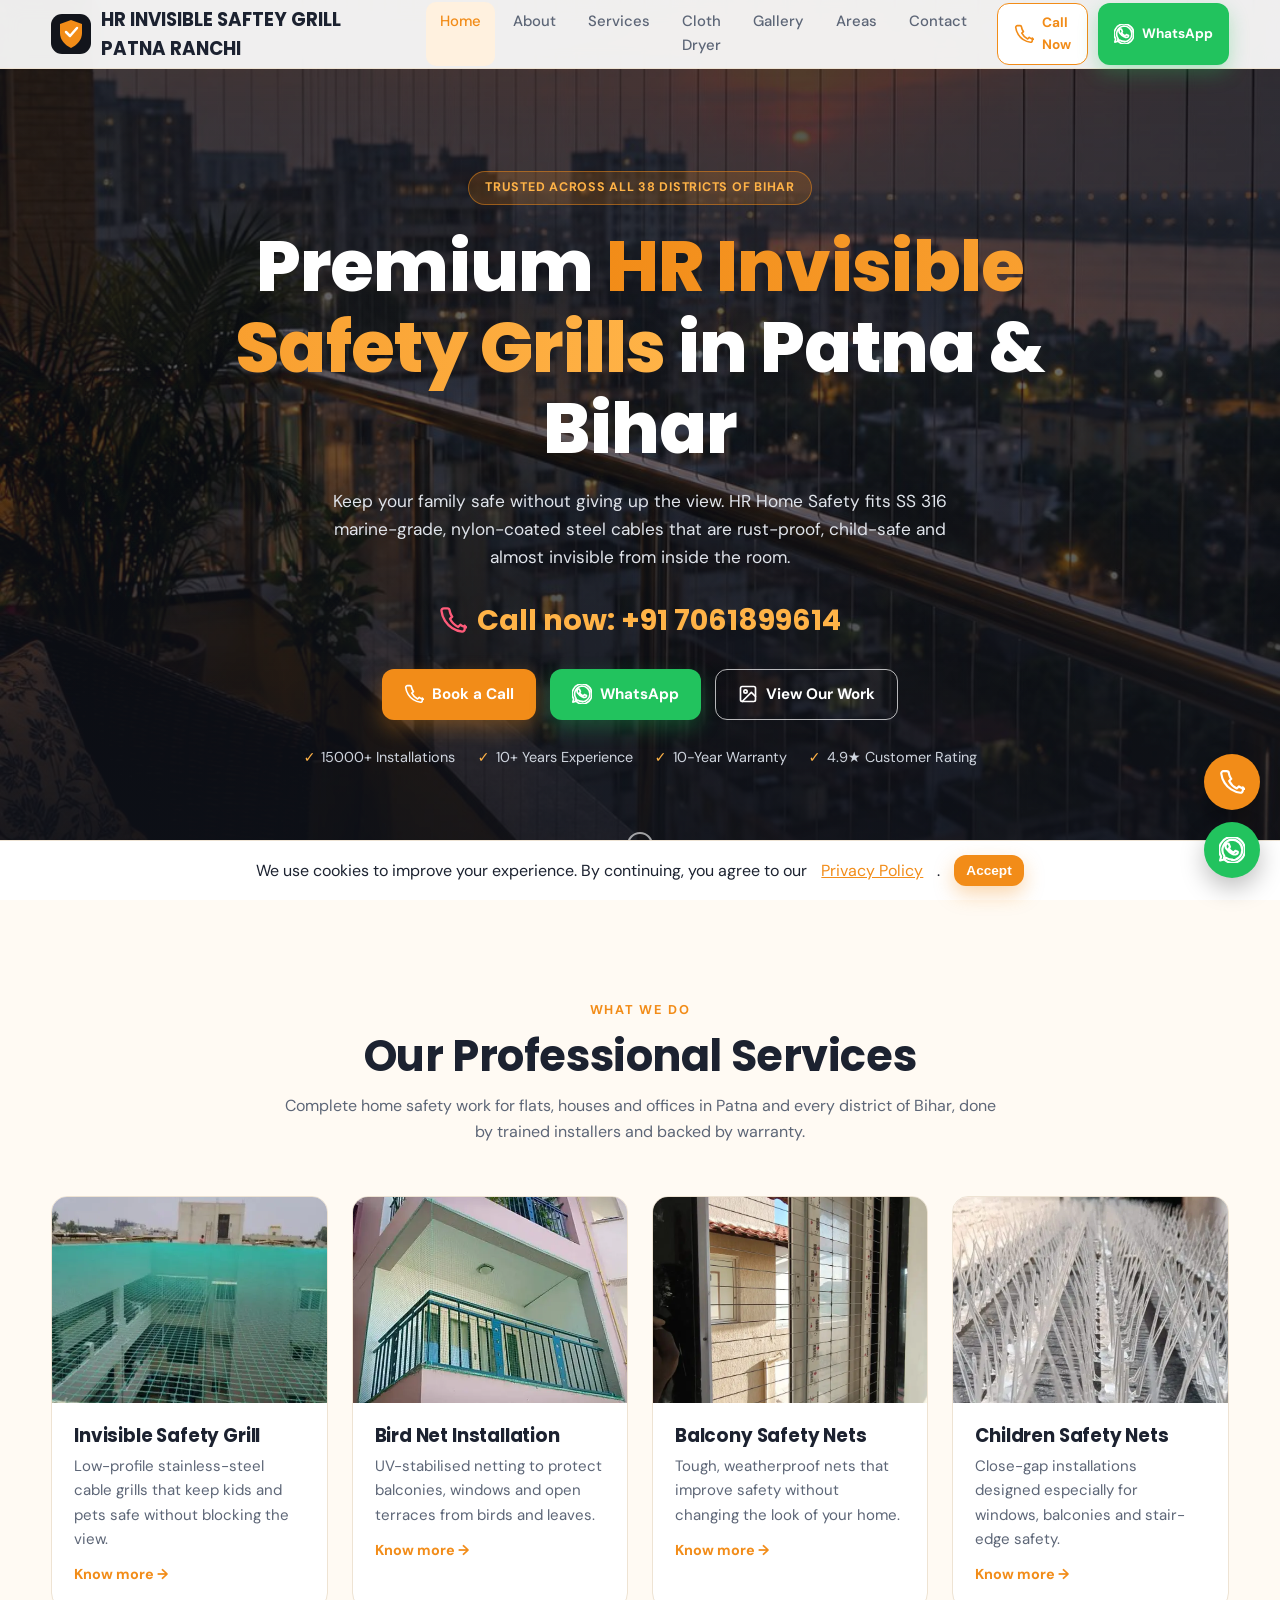
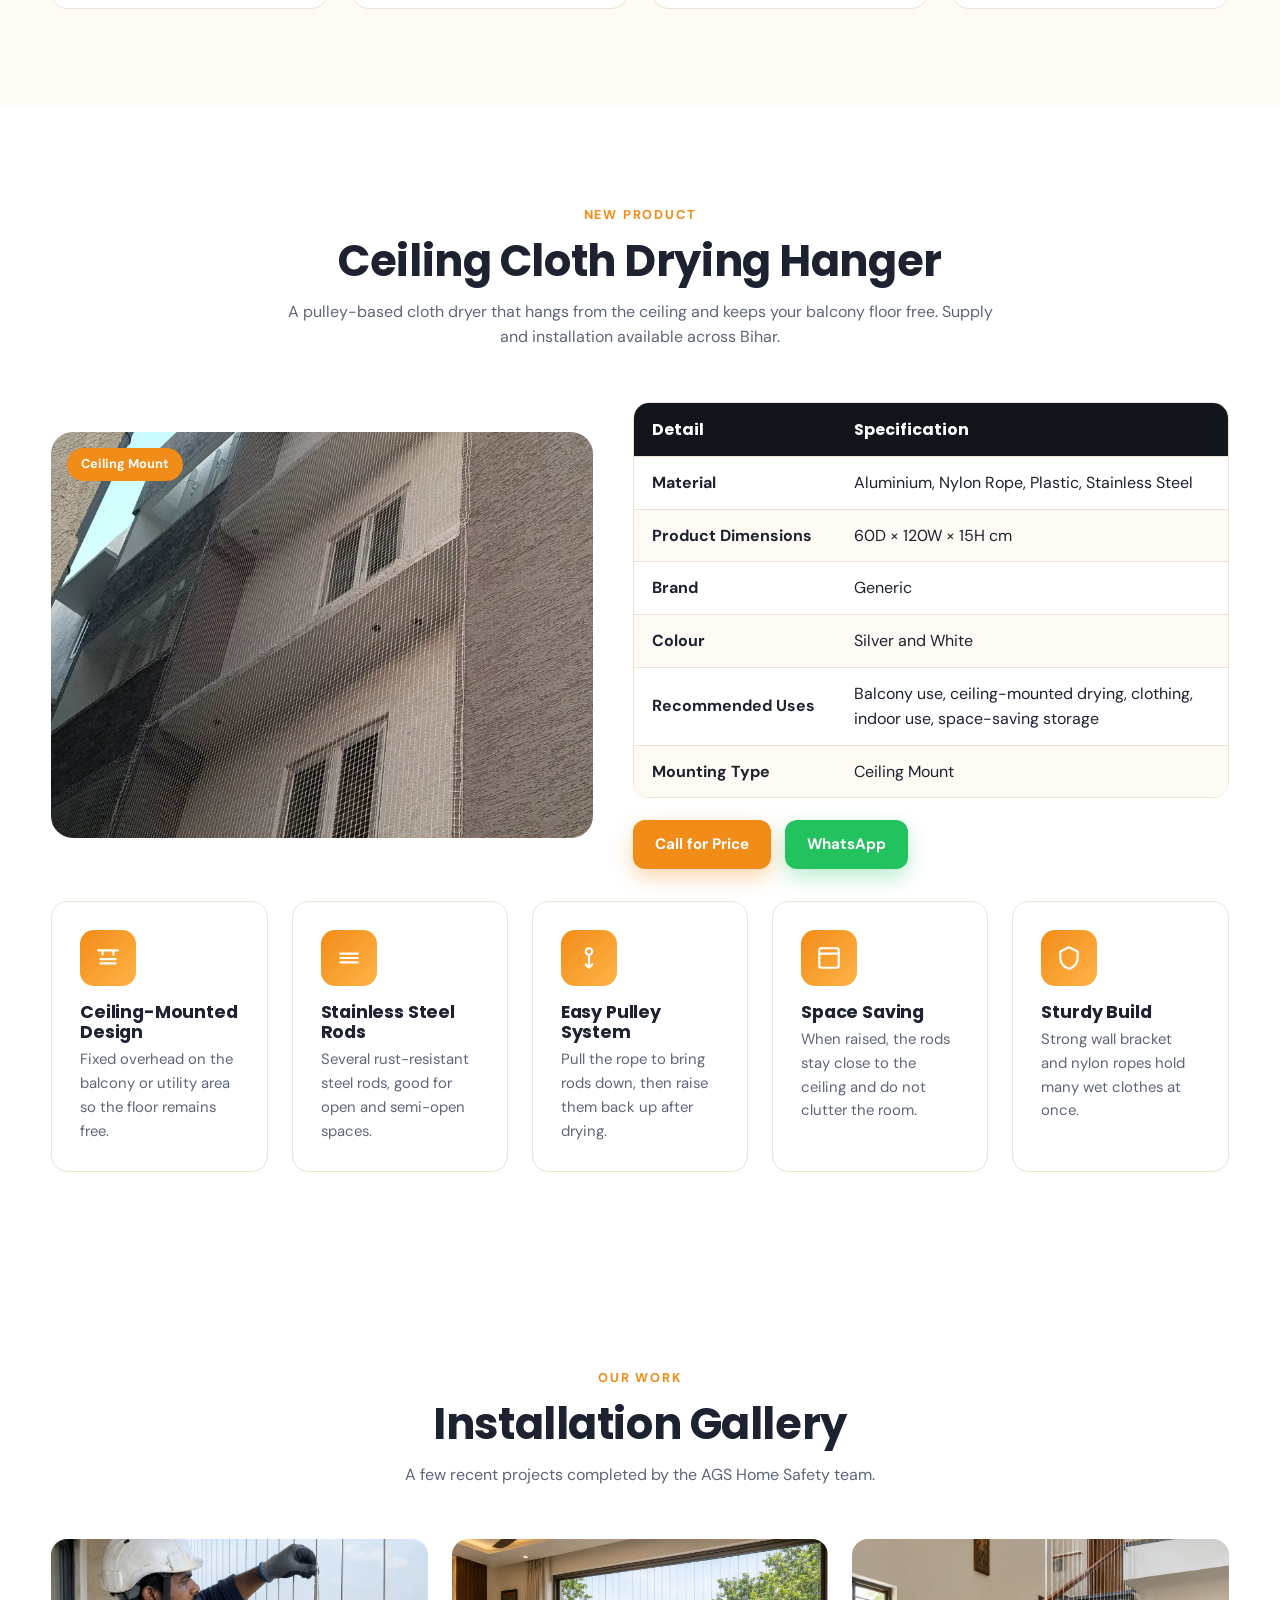
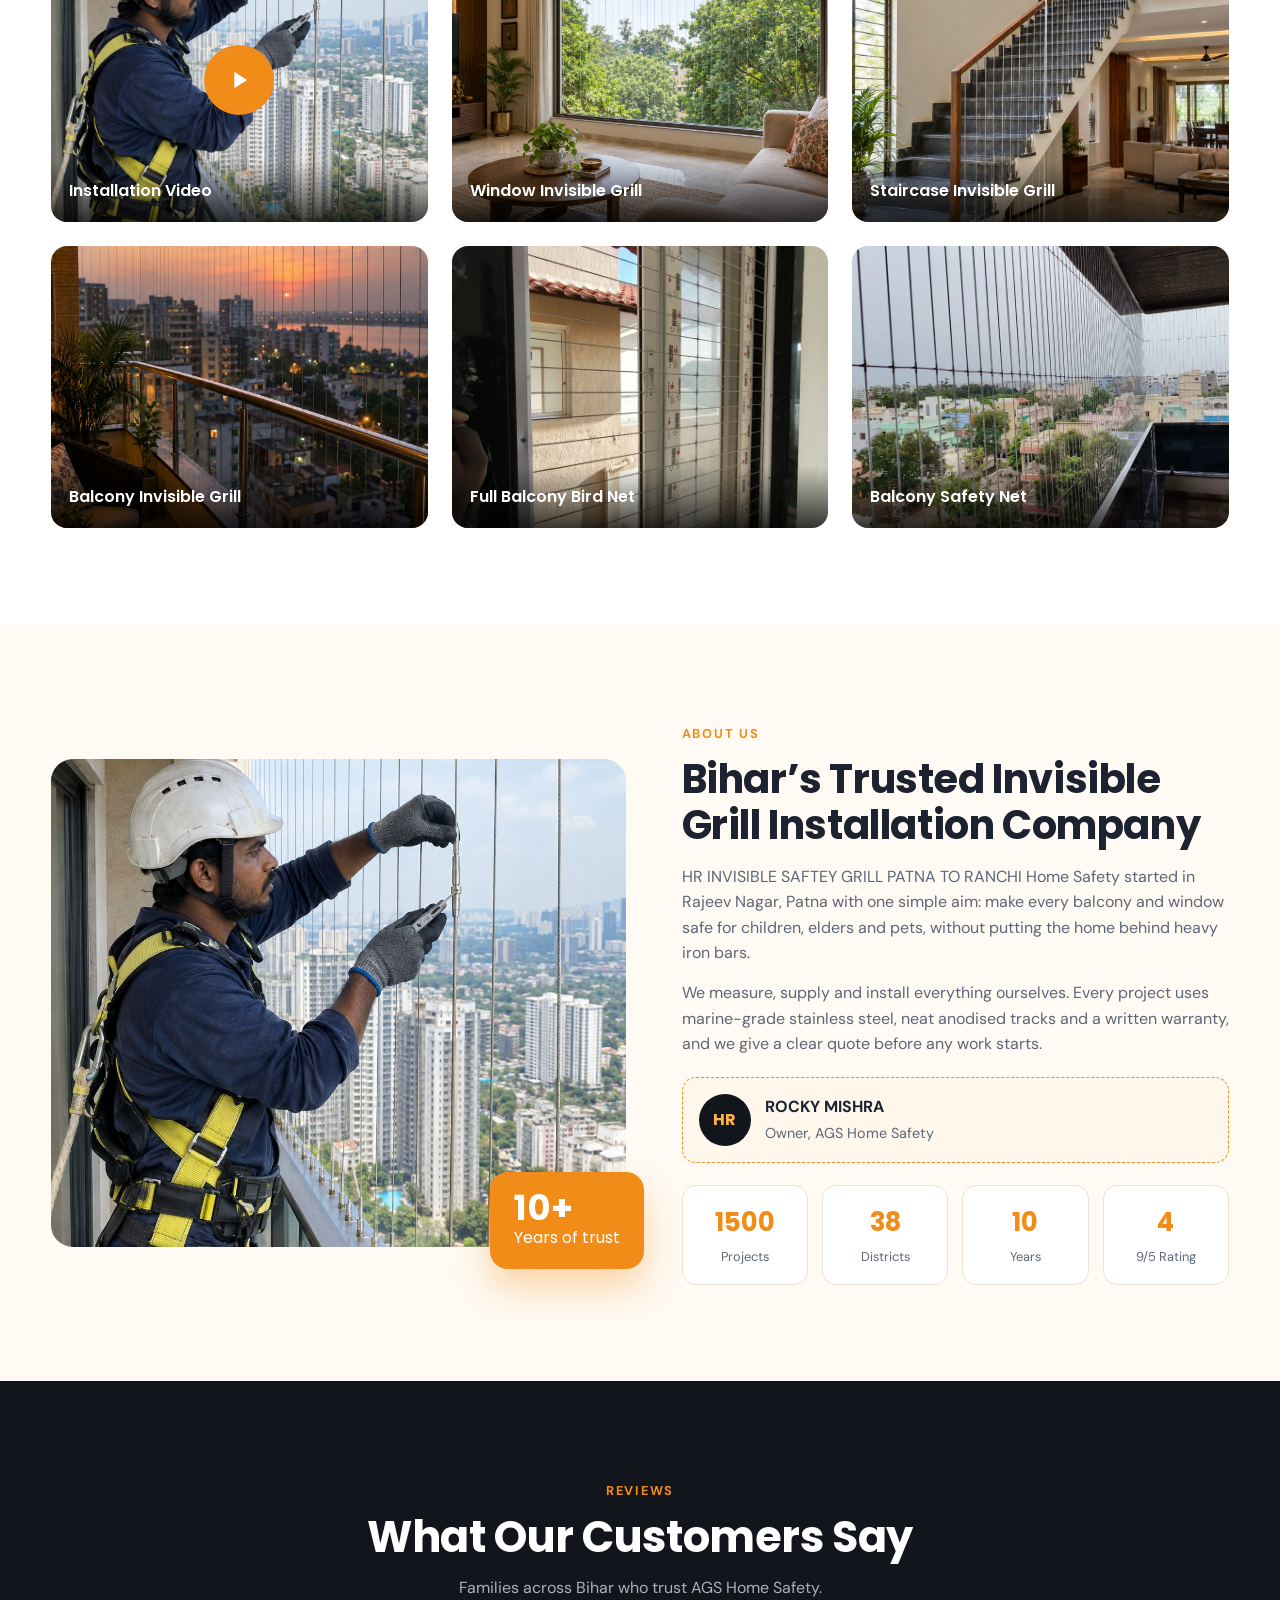
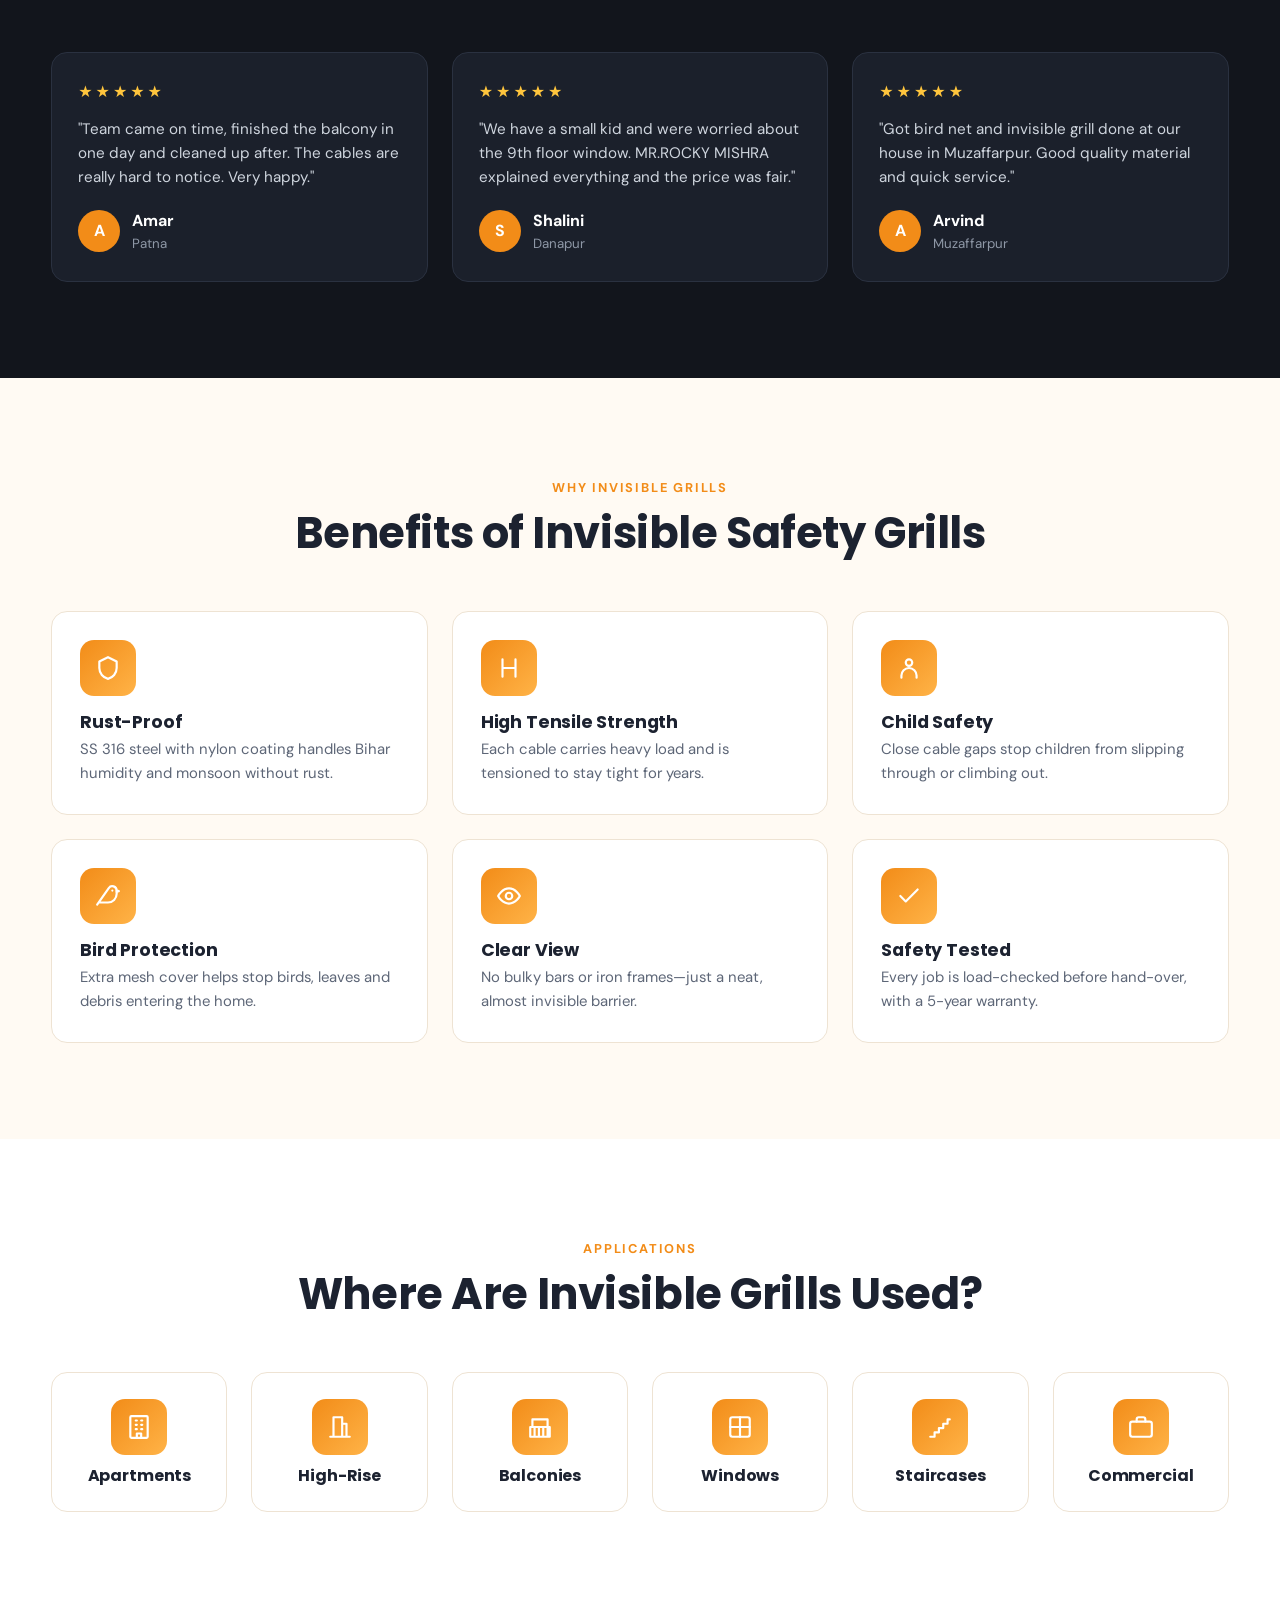
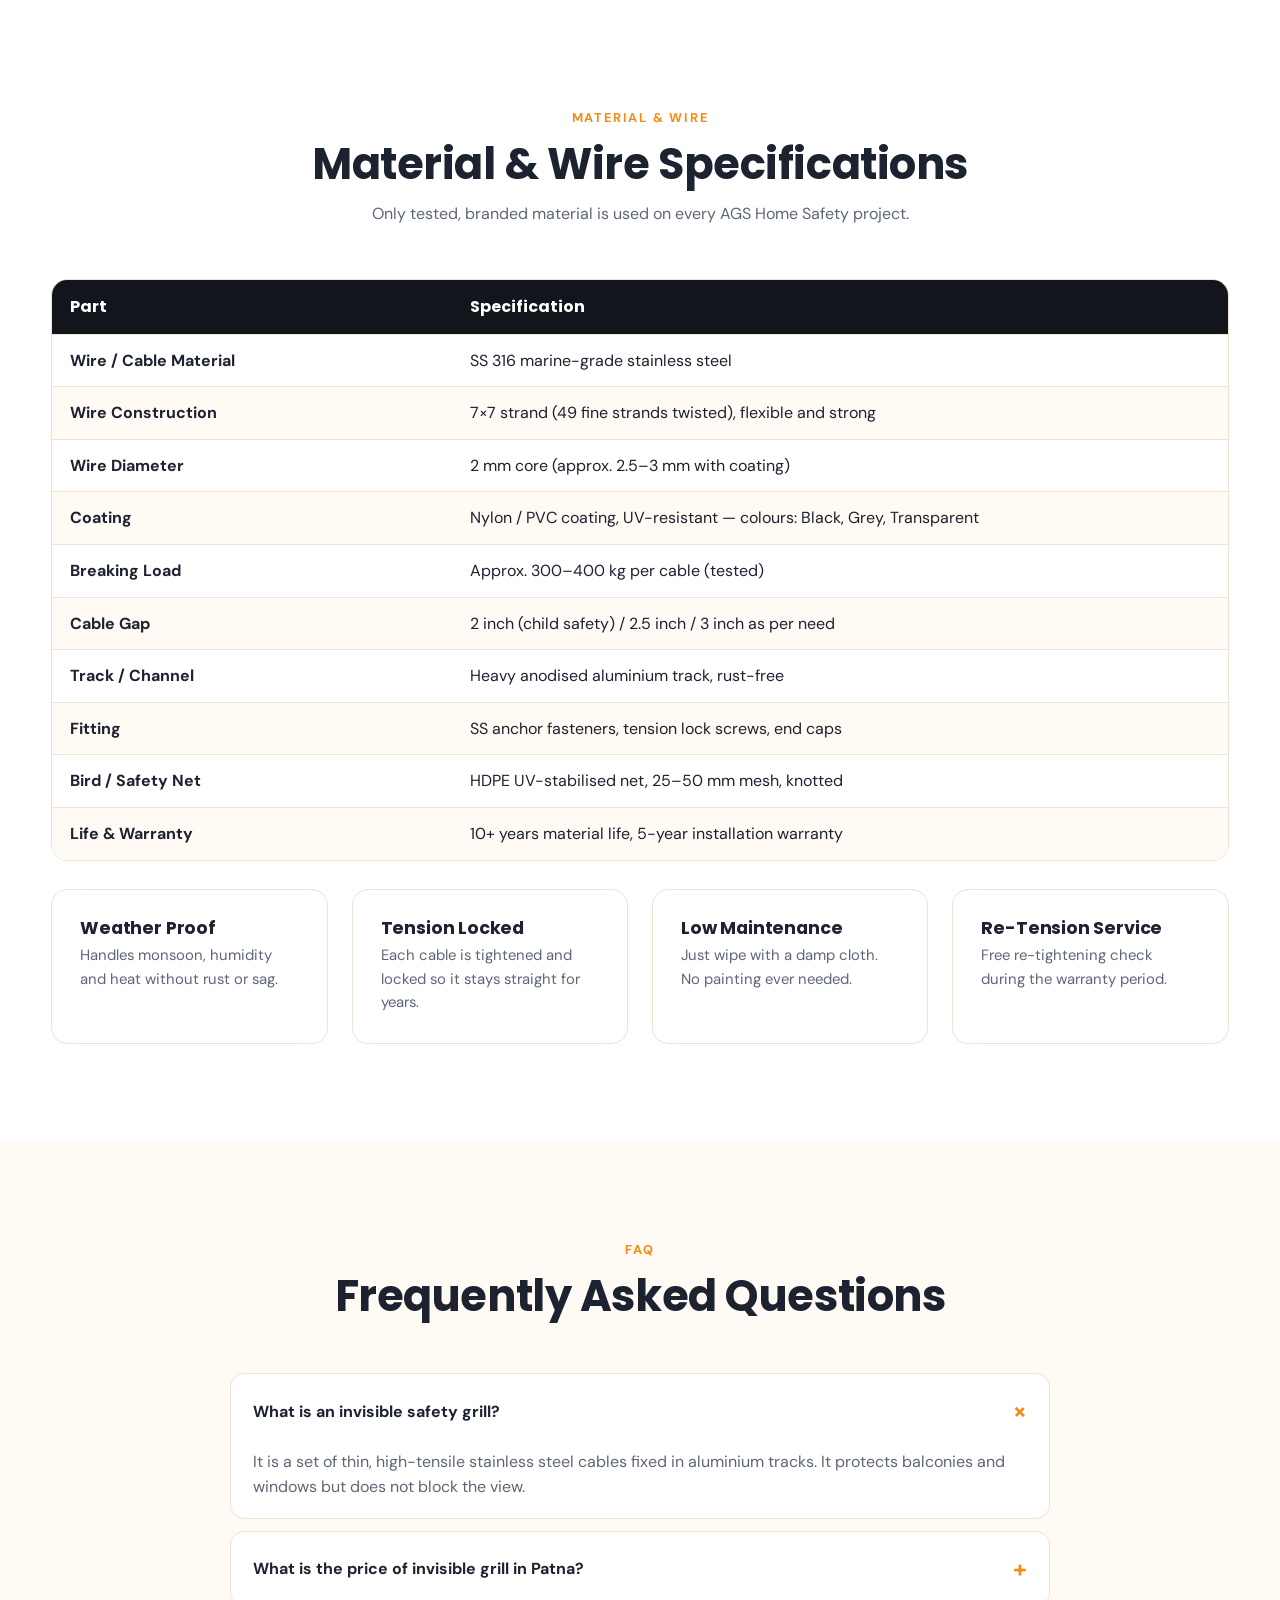
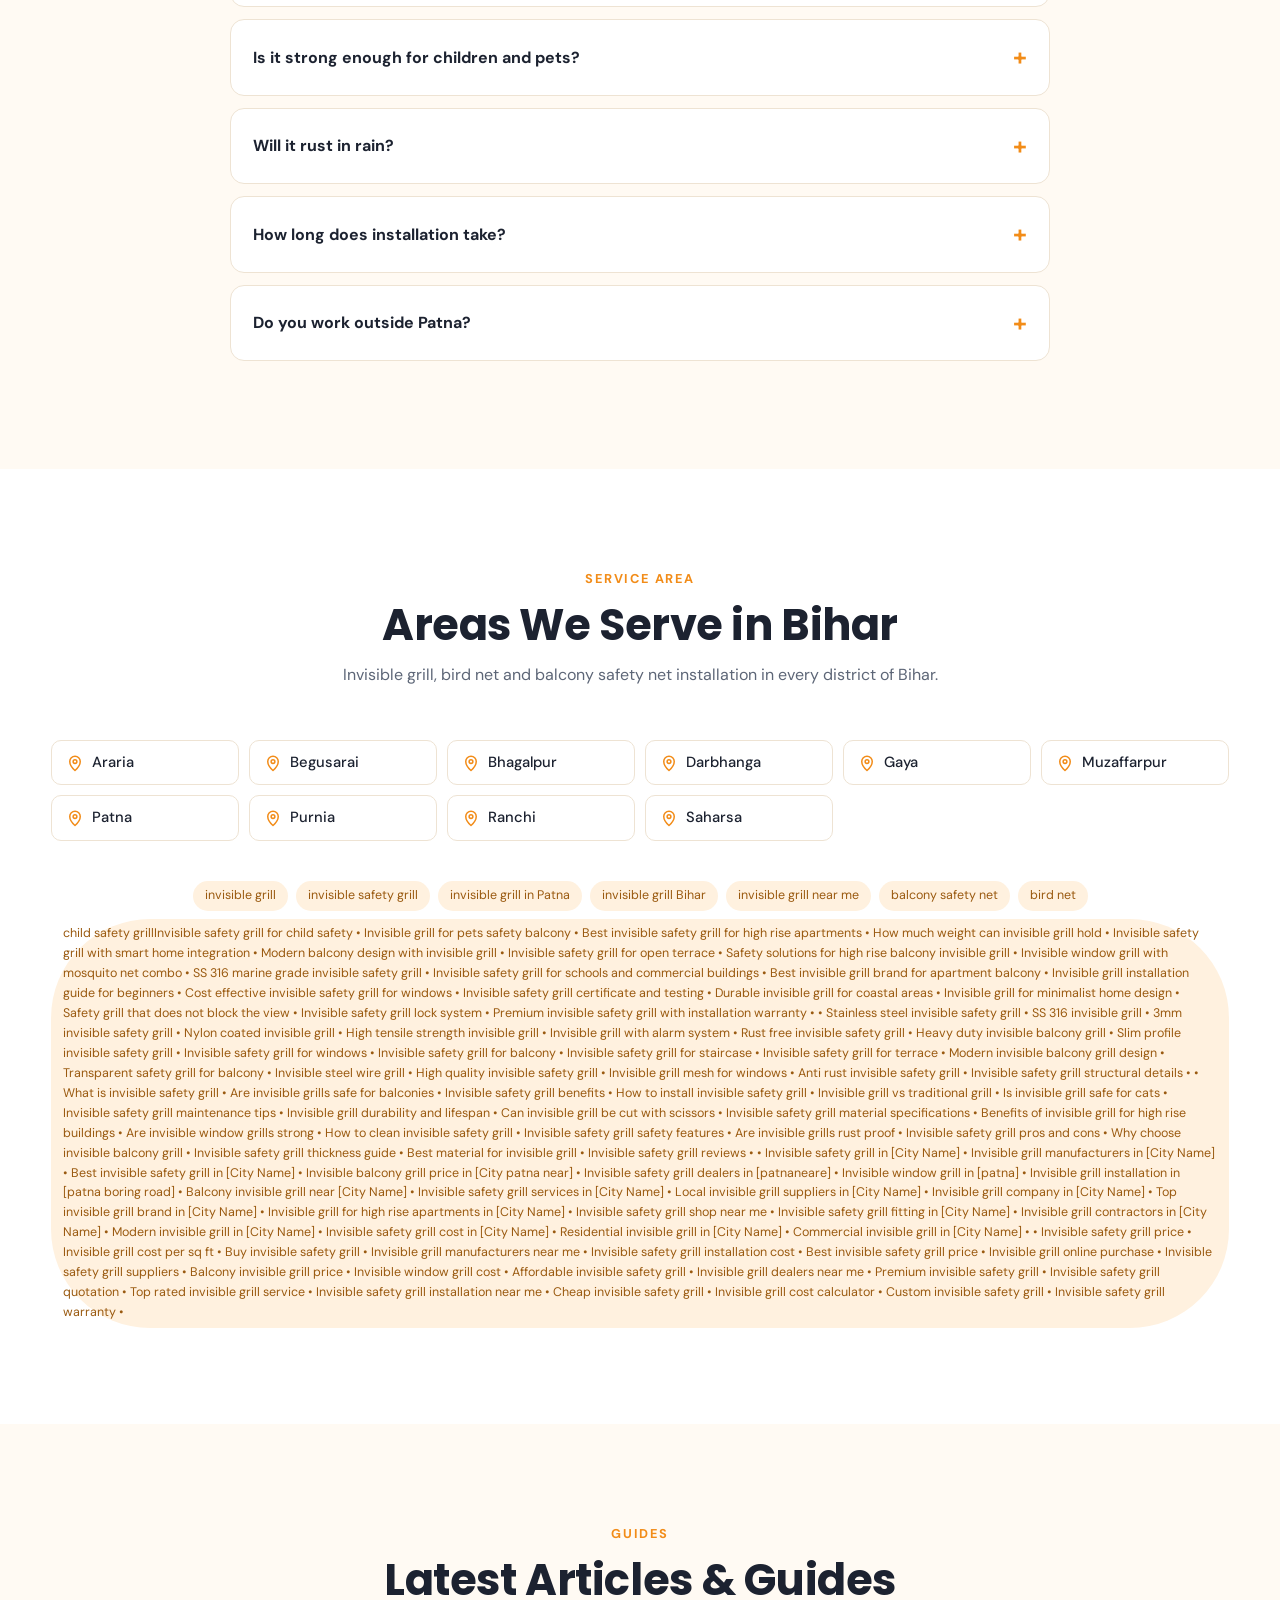
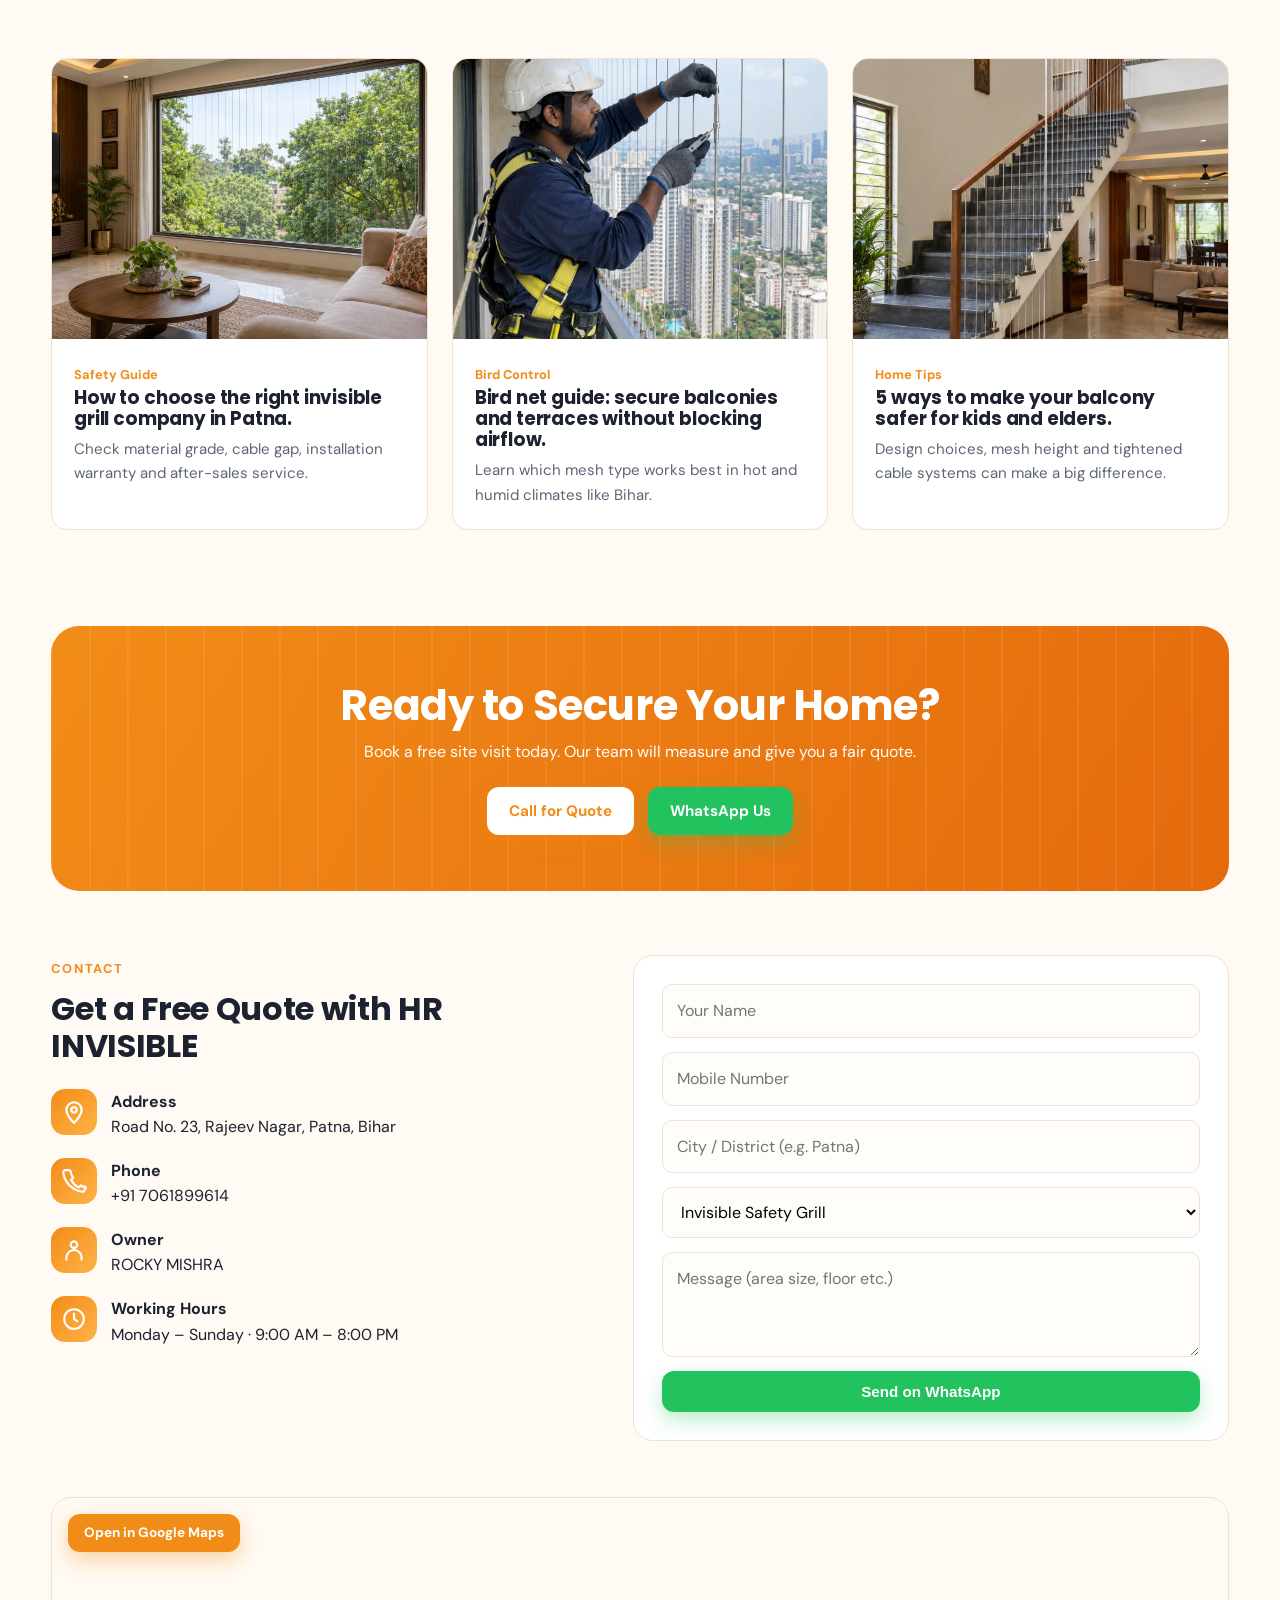
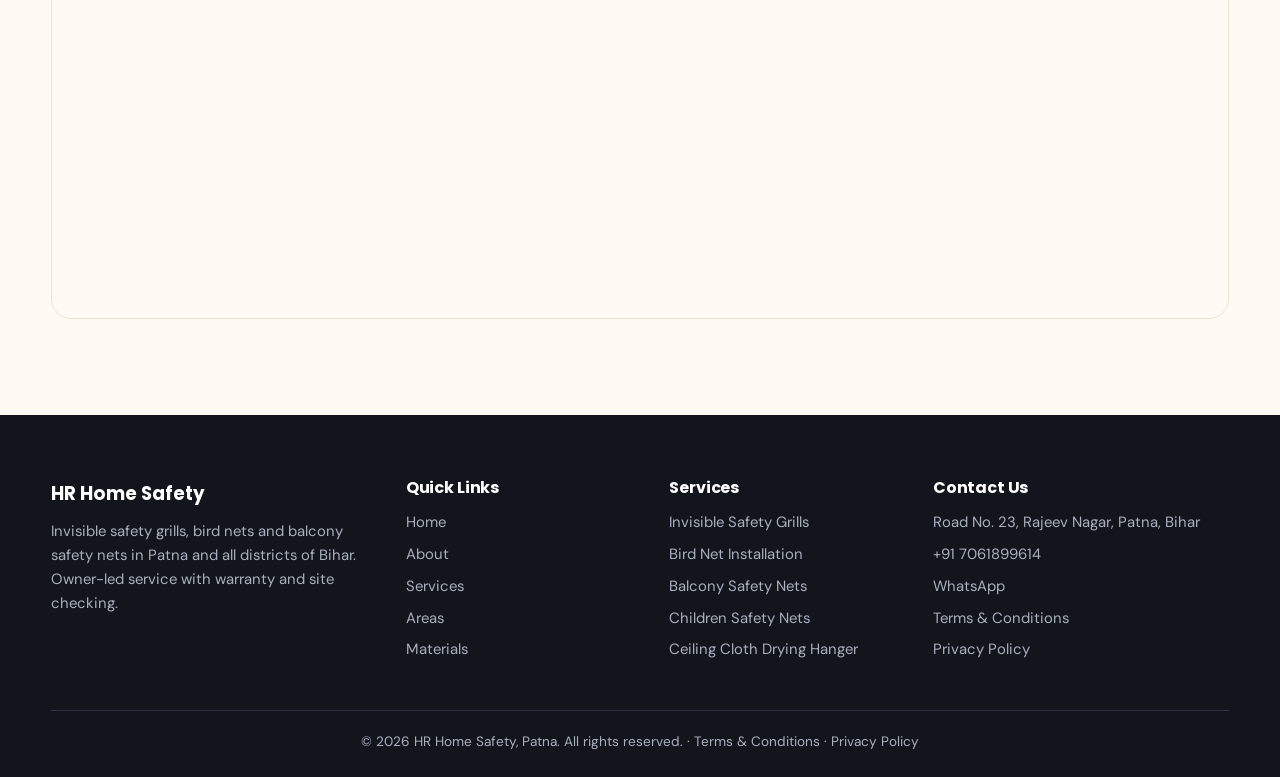
==== commit 032217b5: "Add popular search tags for invisible safety grills Added popular search tags related to invisible s" ====
--- a/index.html
+++ b/index.html
@@ -368,7 +368,107 @@
 <section id="areas" style="background:#fff"><div class="wrap">
  <div class="head rv"><span class="eyebrow">Service area</span><h2>Areas We Serve in Bihar</h2><p>Invisible grill, bird net and balcony safety net installation in every district of Bihar.</p></div>
  <ul class="areas rv"><li><svg viewBox="0 0 24 24"><path d="M12 22s7-6.2 7-12a7 7 0 1 0-14 0c0 5.8 7 12 7 12z"/><circle cx="12" cy="10" r="2.5"/></svg>Araria</li><li><svg viewBox="0 0 24 24"><path d="M12 22s7-6.2 7-12a7 7 0 1 0-14 0c0 5.8 7 12 7 12z"/><circle cx="12" cy="10" r="2.5"/></svg>Begusarai</li><li><svg viewBox="0 0 24 24"><path d="M12 22s7-6.2 7-12a7 7 0 1 0-14 0c0 5.8 7 12 7 12z"/><circle cx="12" cy="10" r="2.5"/></svg>Bhagalpur</li><li><svg viewBox="0 0 24 24"><path d="M12 22s7-6.2 7-12a7 7 0 1 0-14 0c0 5.8 7 12 7 12z"/><circle cx="12" cy="10" r="2.5"/></svg>Darbhanga</li><li><svg viewBox="0 0 24 24"><path d="M12 22s7-6.2 7-12a7 7 0 1 0-14 0c0 5.8 7 12 7 12z"/><circle cx="12" cy="10" r="2.5"/></svg>Gaya</li><li><svg viewBox="0 0 24 24"><path d="M12 22s7-6.2 7-12a7 7 0 1 0-14 0c0 5.8 7 12 7 12z"/><circle cx="12" cy="10" r="2.5"/></svg>Muzaffarpur</li><li><svg viewBox="0 0 24 24"><path d="M12 22s7-6.2 7-12a7 7 0 1 0-14 0c0 5.8 7 12 7 12z"/><circle cx="12" cy="10" r="2.5"/></svg>Patna</li><li><svg viewBox="0 0 24 24"><path d="M12 22s7-6.2 7-12a7 7 0 1 0-14 0c0 5.8 7 12 7 12z"/><circle cx="12" cy="10" r="2.5"/></svg>Purnia</li><li><svg viewBox="0 0 24 24"><path d="M12 22s7-6.2 7-12a7 7 0 1 0-14 0c0 5.8 7 12 7 12z"/><circle cx="12" cy="10" r="2.5"/></svg>Ranchi</li><li><svg viewBox="0 0 24 24"><path d="M12 22s7-6.2 7-12a7 7 0 1 0-14 0c0 5.8 7 12 7 12z"/><circle cx="12" cy="10" r="2.5"/></svg>Saharsa</li></ul>
- <div class="tags rv" aria-label="Popular searches"><span>invisible grill</span><span>invisible safety grill</span><span>invisible grill in Patna</span><span>invisible grill Bihar</span><span>invisible grill near me</span><span>balcony safety net</span><span>bird net</span><span>child safety grill</span></div>
+ <div class="tags rv" aria-label="Popular searches"><span>invisible grill</span><span>invisible safety grill</span><span>invisible grill in Patna</span><span>invisible grill Bihar</span><span>invisible grill near me</span><span>balcony safety net</span><span>bird net</span><span>child safety grillInvisible safety grill for child safety
+• Invisible grill for pets safety balcony
+• Best invisible safety grill for high rise apartments
+• How much weight can invisible grill hold
+• Invisible safety grill with smart home integration
+• Modern balcony design with invisible grill
+• Invisible safety grill for open terrace
+• Safety solutions for high rise balcony invisible grill
+• Invisible window grill with mosquito net combo
+• SS 316 marine grade invisible safety grill
+• Invisible safety grill for schools and commercial buildings
+• Best invisible grill brand for apartment balcony
+• Invisible grill installation guide for beginners
+• Cost effective invisible safety grill for windows
+• Invisible safety grill certificate and testing
+• Durable invisible grill for coastal areas
+• Invisible grill for minimalist home design
+• Safety grill that does not block the view
+• Invisible safety grill lock system
+• Premium invisible safety grill with installation warranty
+• • Stainless steel invisible safety grill
+• SS 316 invisible grill
+• 3mm invisible safety grill
+• Nylon coated invisible grill
+• High tensile strength invisible grill
+• Invisible grill with alarm system
+• Rust free invisible safety grill
+• Heavy duty invisible balcony grill
+• Slim profile invisible safety grill
+• Invisible safety grill for windows
+• Invisible safety grill for balcony
+• Invisible safety grill for staircase
+• Invisible safety grill for terrace
+• Modern invisible balcony grill design
+• Transparent safety grill for balcony
+• Invisible steel wire grill
+• High quality invisible safety grill
+• Invisible grill mesh for windows
+• Anti rust invisible safety grill
+• Invisible safety grill structural details
+• • What is invisible safety grill
+• Are invisible grills safe for balconies
+• Invisible safety grill benefits
+• How to install invisible safety grill
+• Invisible grill vs traditional grill
+• Is invisible grill safe for cats
+• Invisible safety grill maintenance tips
+• Invisible grill durability and lifespan
+• Can invisible grill be cut with scissors
+• Invisible safety grill material specifications
+• Benefits of invisible grill for high rise buildings
+• Are invisible window grills strong
+• How to clean invisible safety grill
+• Invisible safety grill safety features
+• Are invisible grills rust proof
+• Invisible safety grill pros and cons
+• Why choose invisible balcony grill
+• Invisible safety grill thickness guide
+• Best material for invisible grill
+• Invisible safety grill reviews
+• • Invisible safety grill in [City Name]
+• Invisible grill manufacturers in [City Name]
+• Best invisible safety grill in [City Name]
+• Invisible balcony grill price in [City patna near]
+• Invisible safety grill dealers in [patnaneare]
+• Invisible window grill in [patna]
+• Invisible grill installation in [patna boring road]
+• Balcony invisible grill near [City Name]
+• Invisible safety grill services in [City Name]
+• Local invisible grill suppliers in [City Name]
+• Invisible grill company in [City Name]
+• Top invisible grill brand in [City Name]
+• Invisible grill for high rise apartments in [City Name]
+• Invisible safety grill shop near me
+• Invisible safety grill fitting in [City Name]
+• Invisible grill contractors in [City Name]
+• Modern invisible grill in [City Name]
+• Invisible safety grill cost in [City Name]
+• Residential invisible grill in [City Name]
+• Commercial invisible grill in [City Name]
+• • Invisible safety grill price
+• Invisible grill cost per sq ft
+• Buy invisible safety grill
+• Invisible grill manufacturers near me
+• Invisible safety grill installation cost
+• Best invisible safety grill price
+• Invisible grill online purchase
+• Invisible safety grill suppliers
+• Balcony invisible grill price
+• Invisible window grill cost
+• Affordable invisible safety grill
+• Invisible grill dealers near me
+• Premium invisible safety grill
+• Invisible safety grill quotation
+• Top rated invisible grill service
+• Invisible safety grill installation near me
+• Cheap invisible safety grill
+• Invisible grill cost calculator
+• Custom invisible safety grill
+• Invisible safety grill warranty
+• </span></div>
 </div></section>
 
 <section id="blog"><div class="wrap">
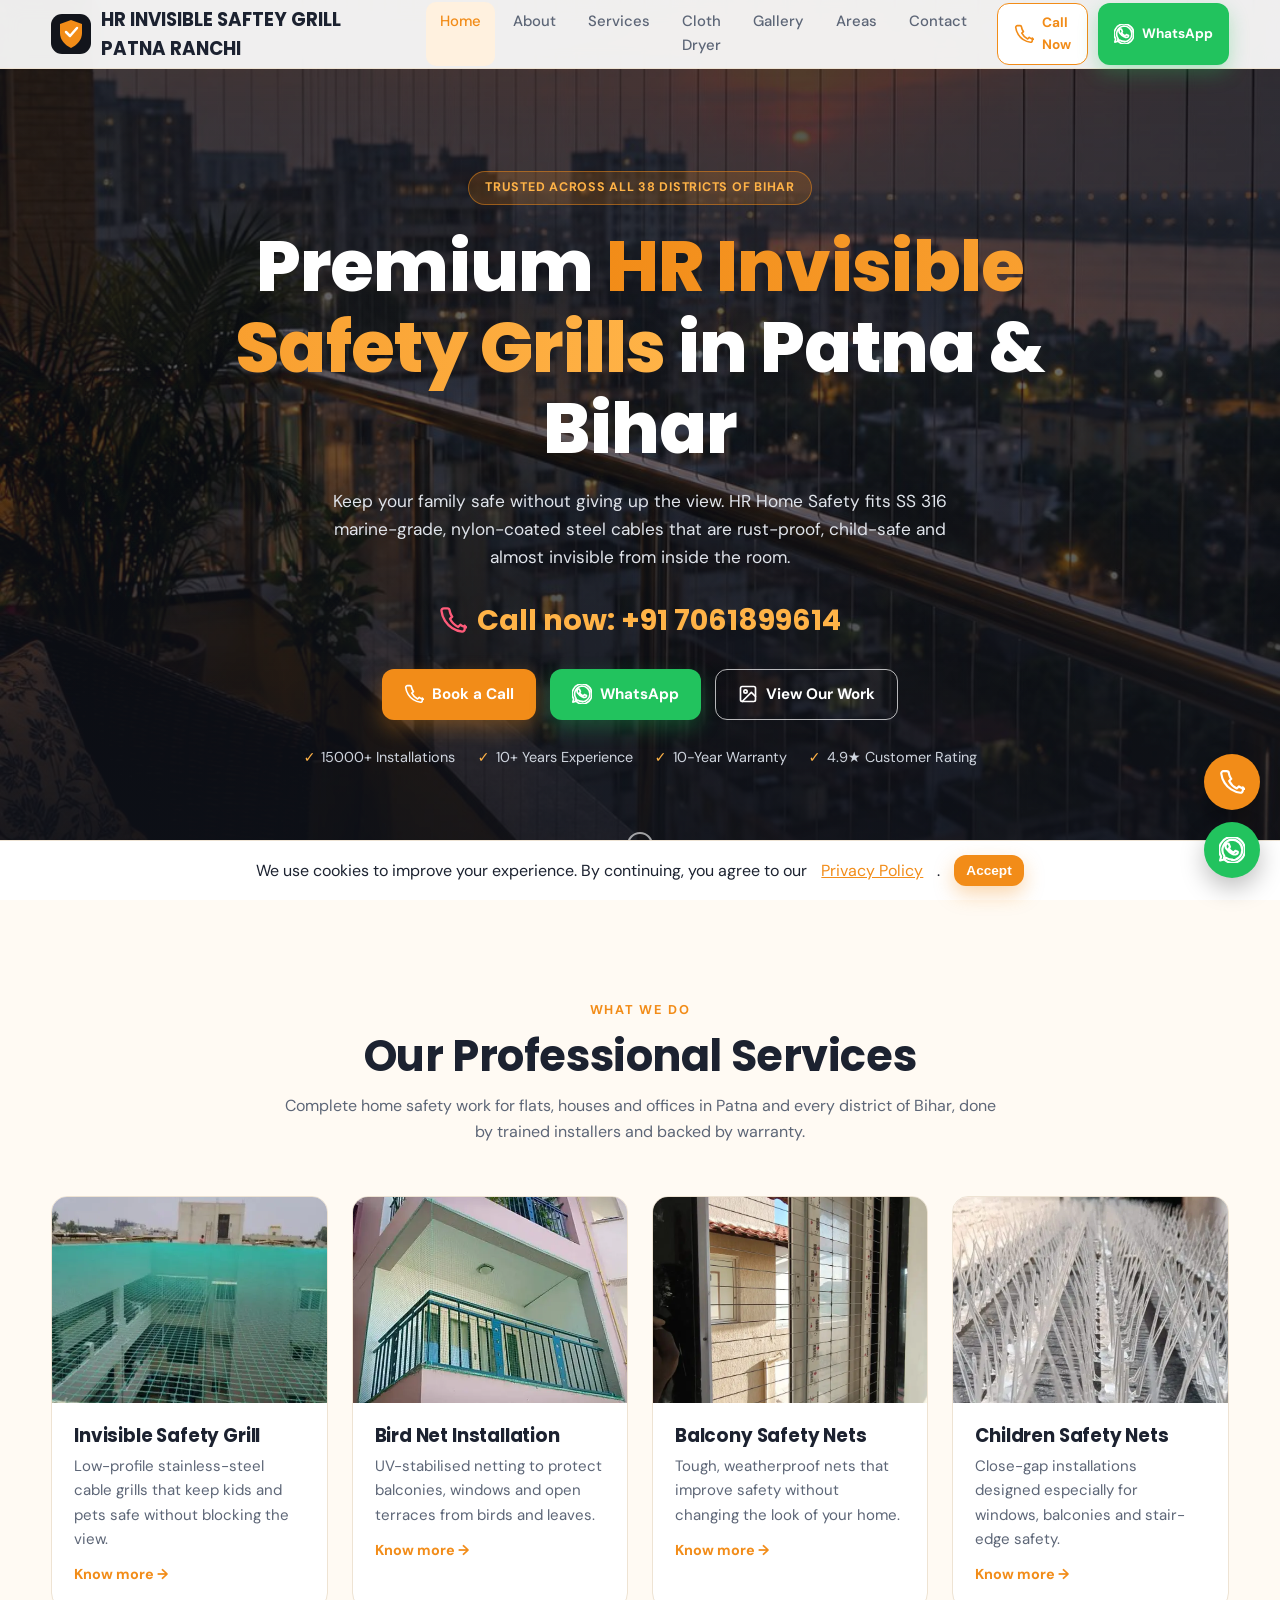
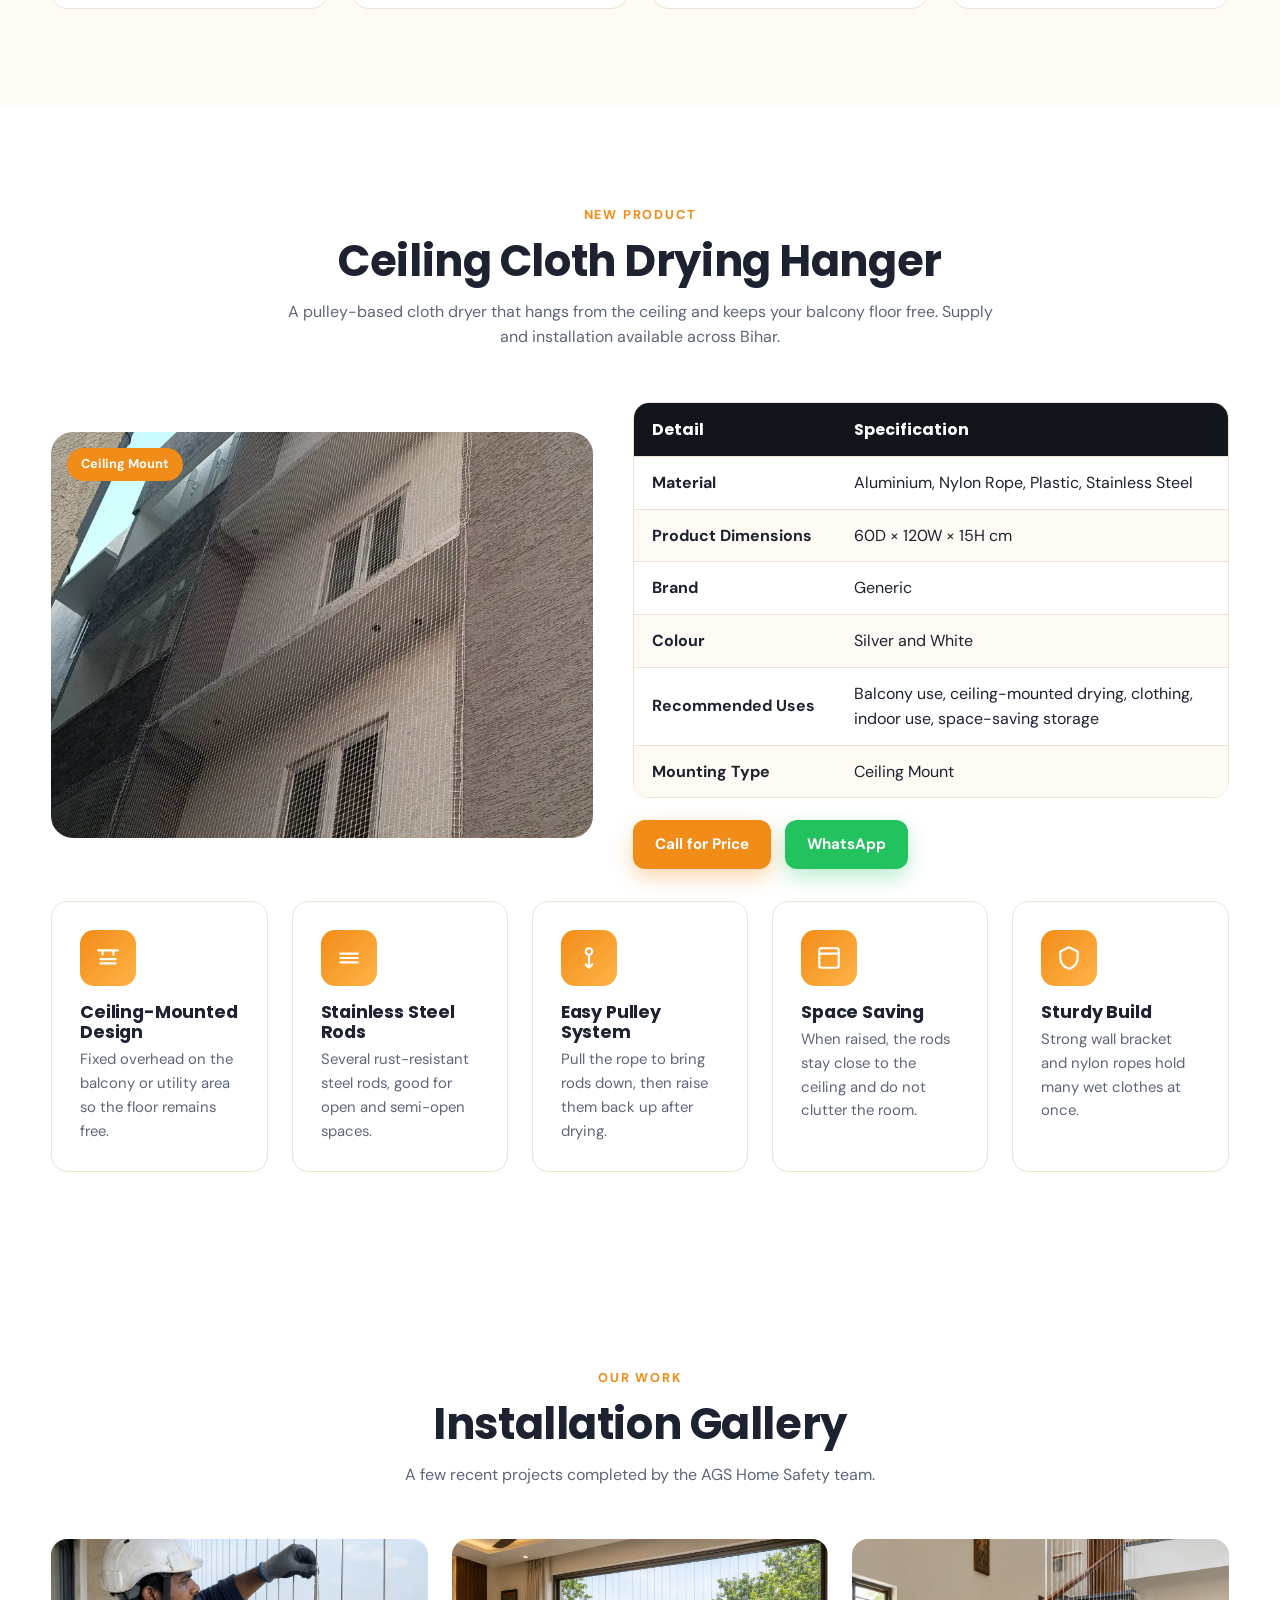
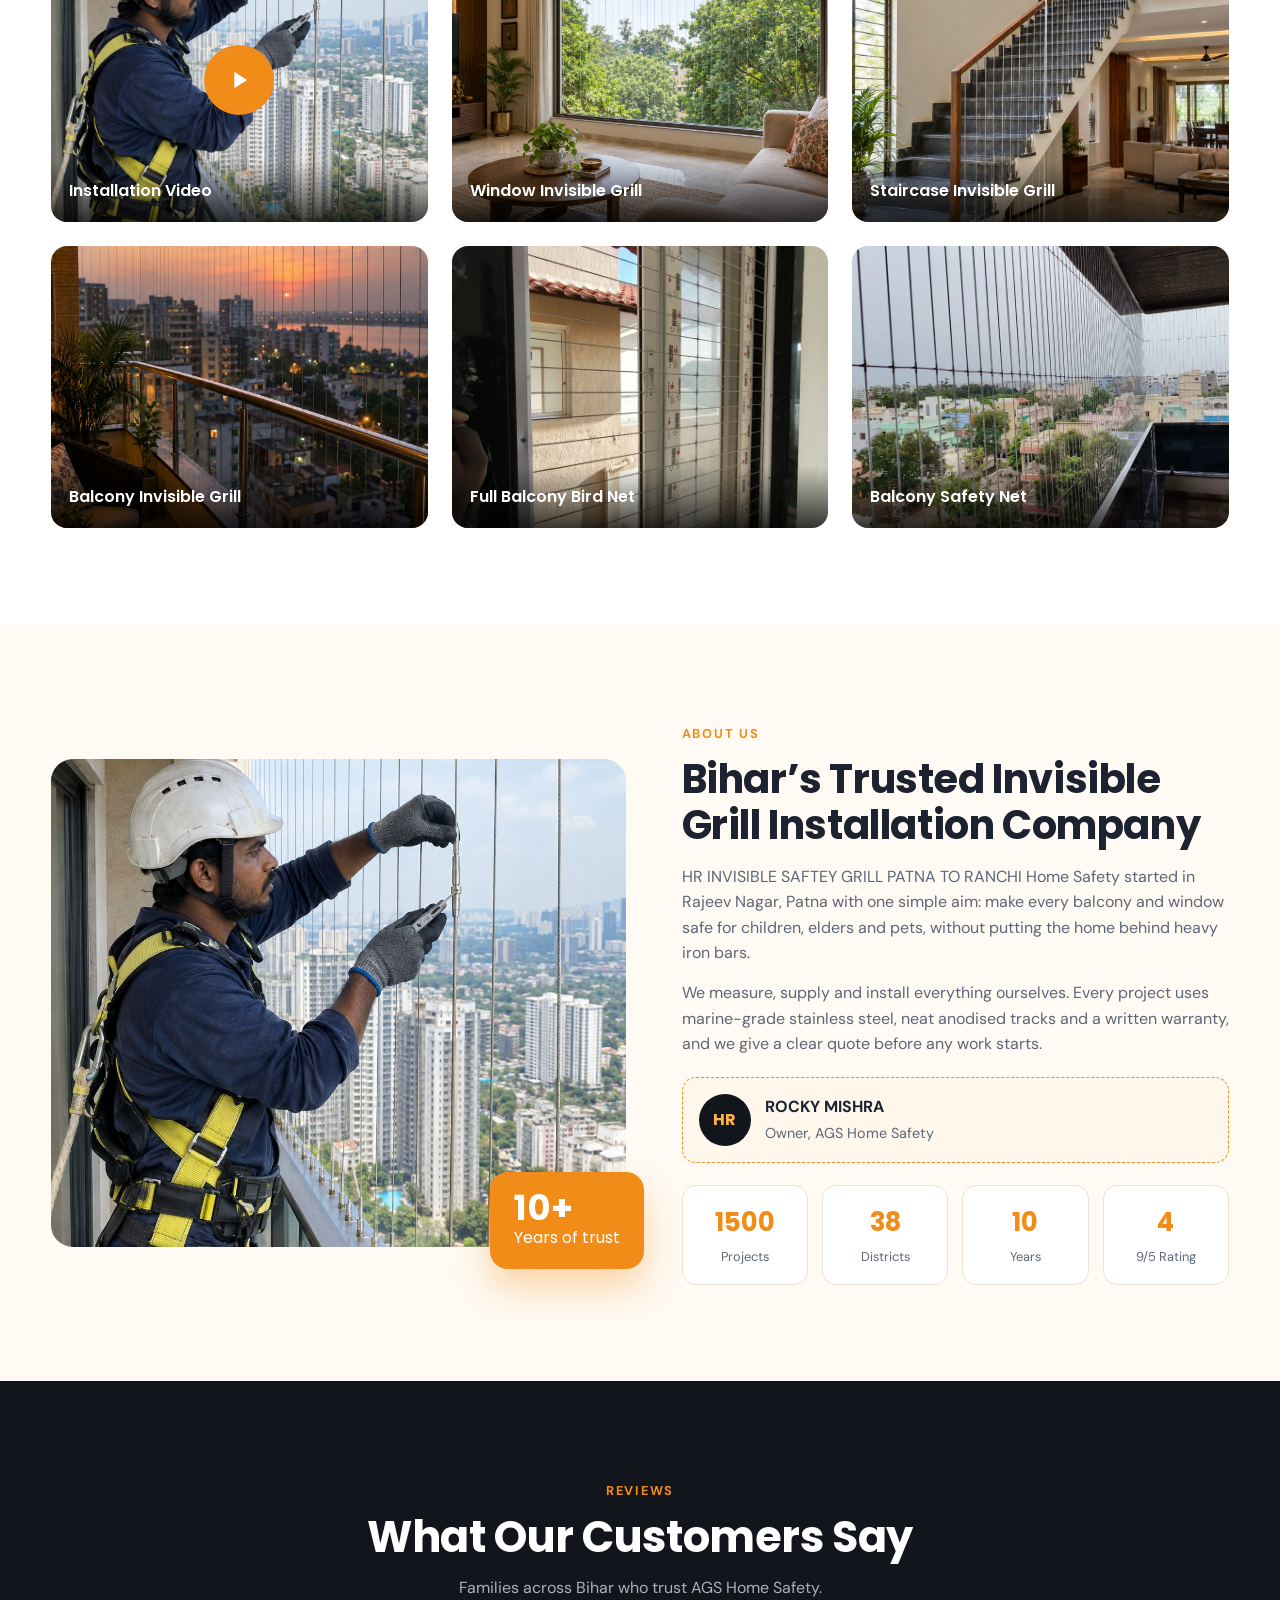
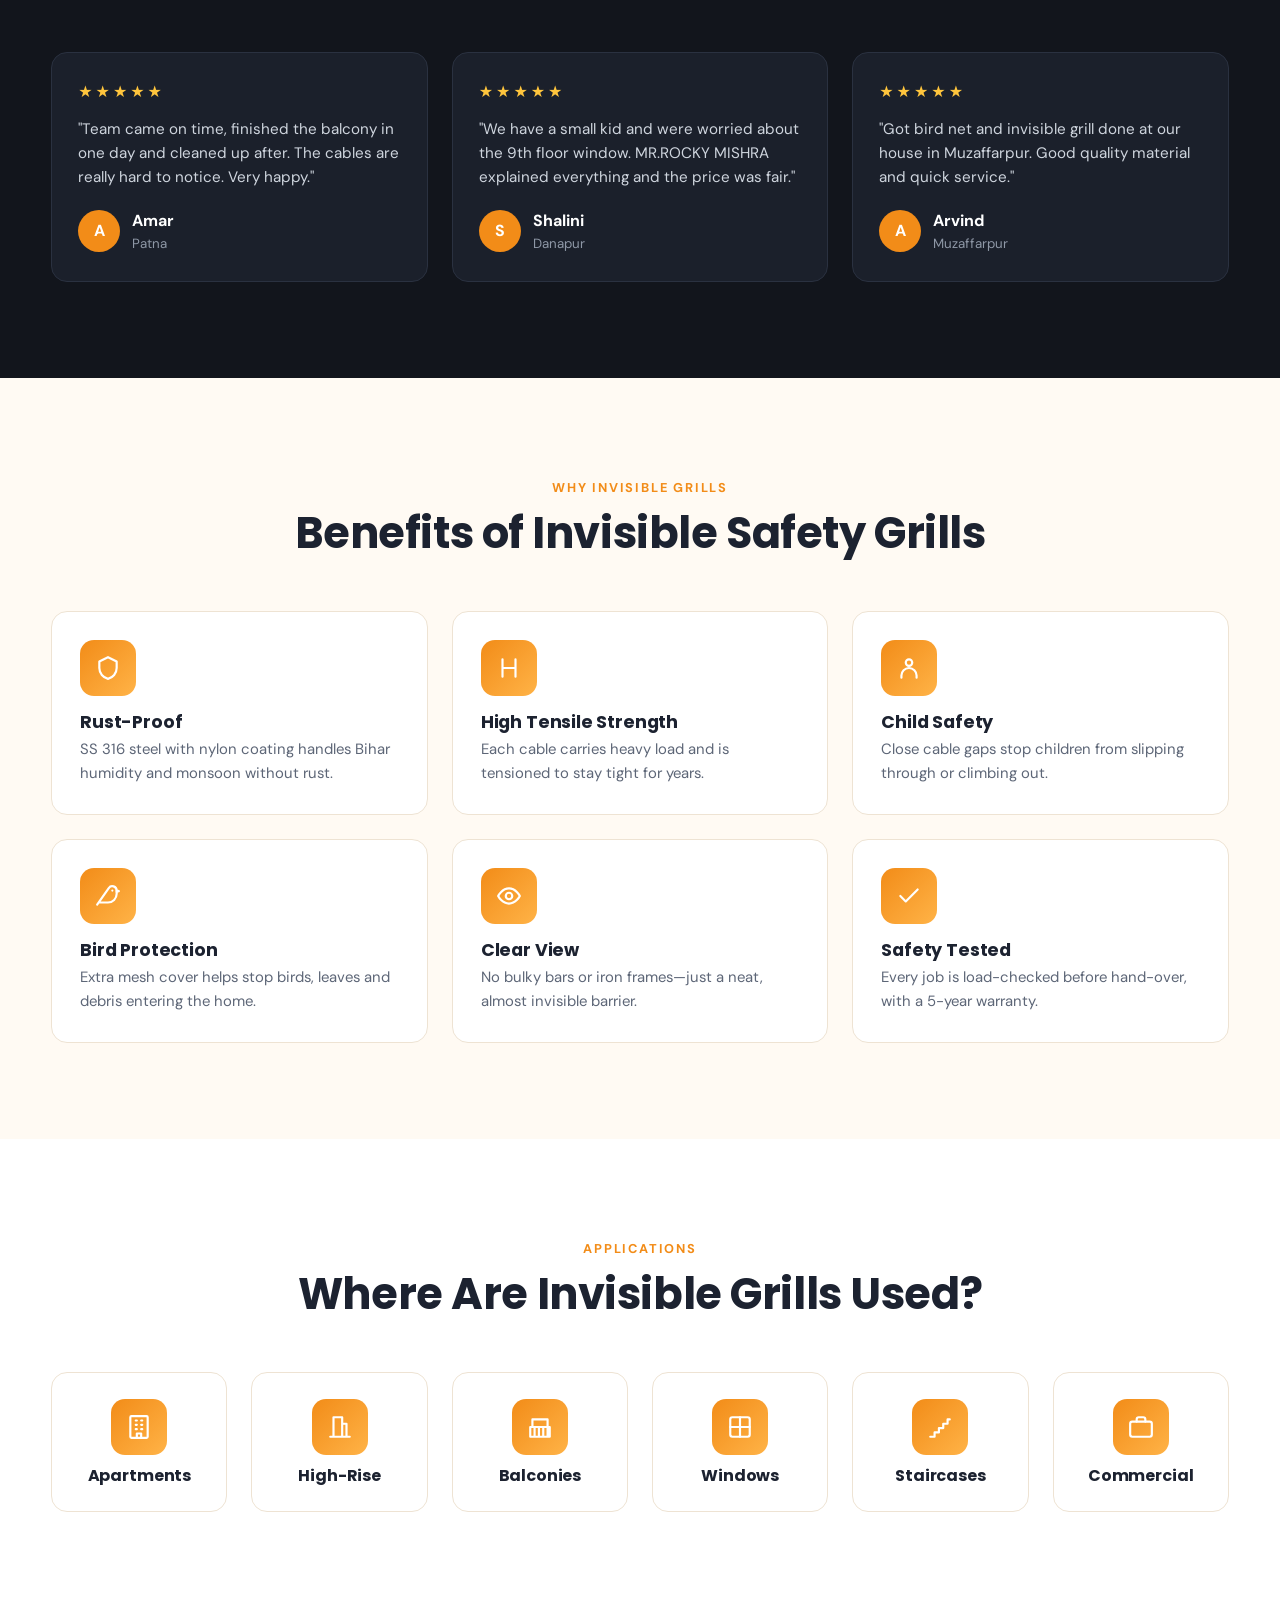
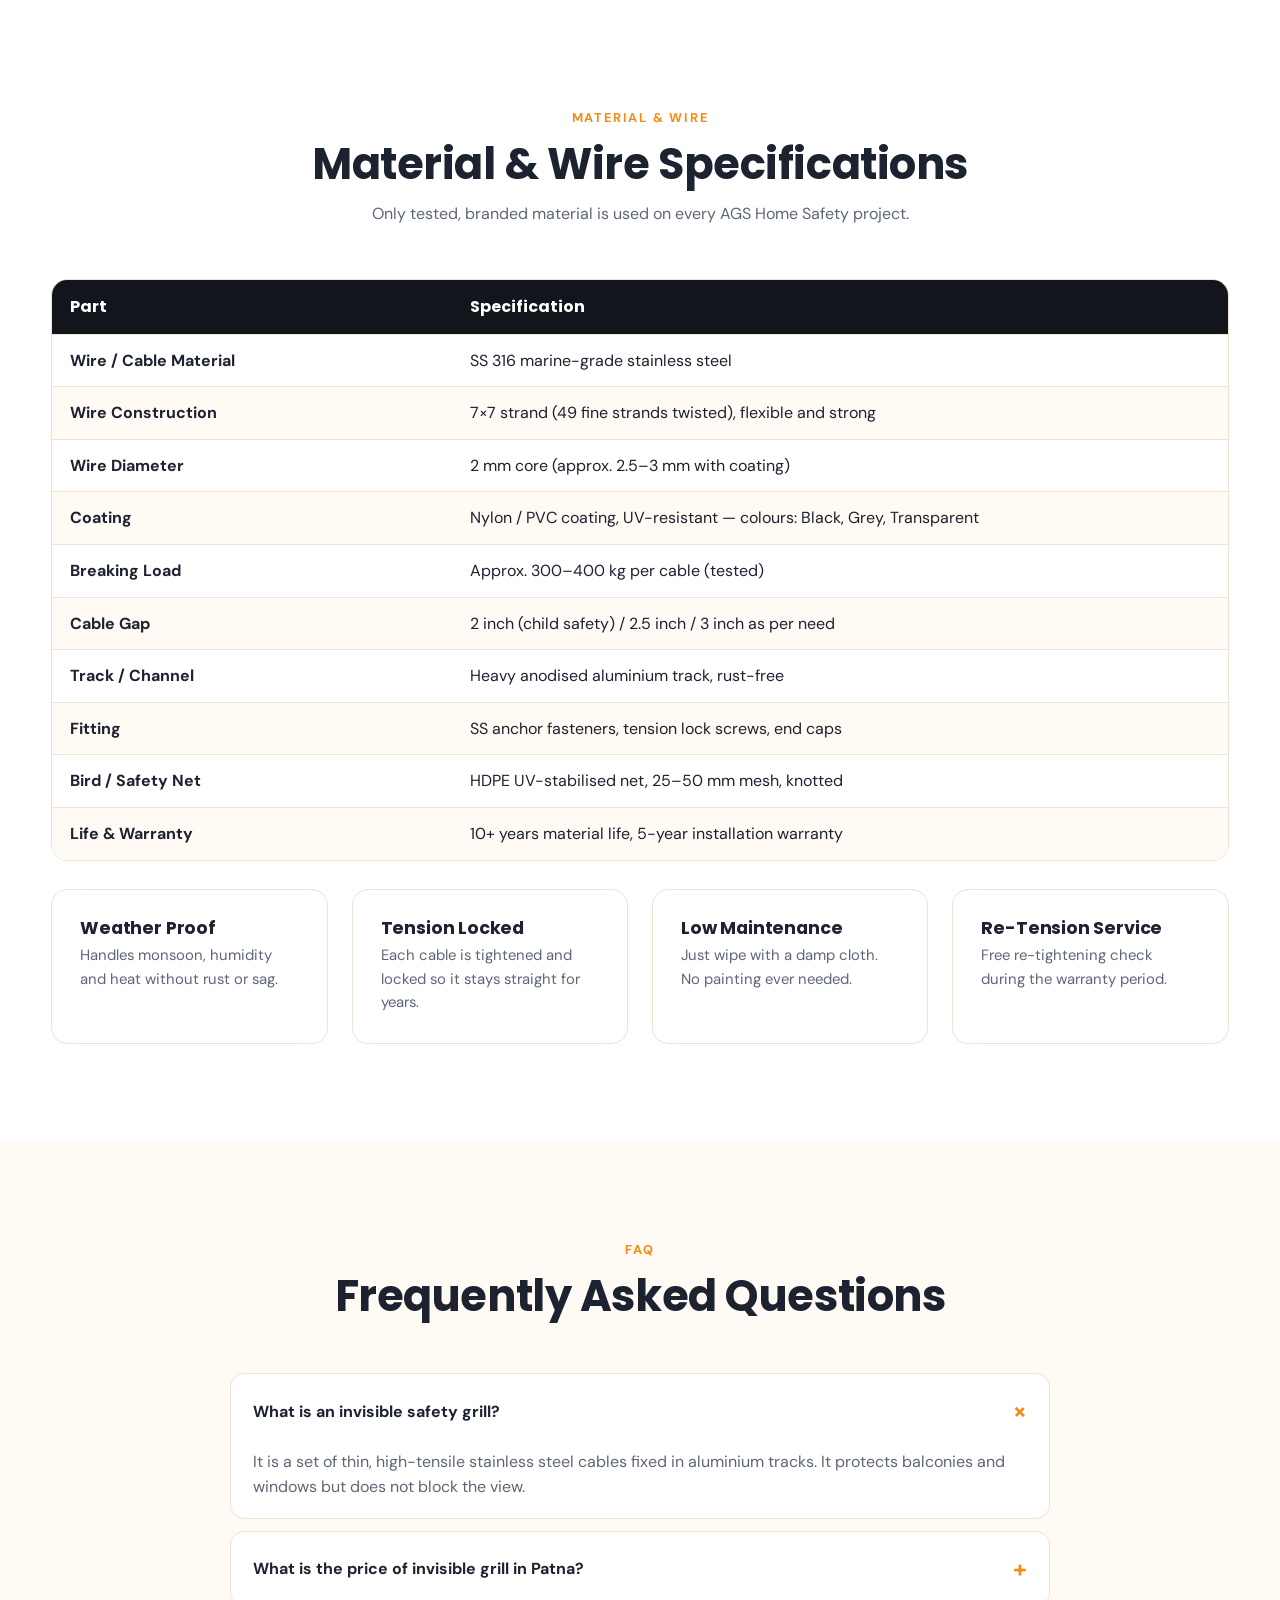
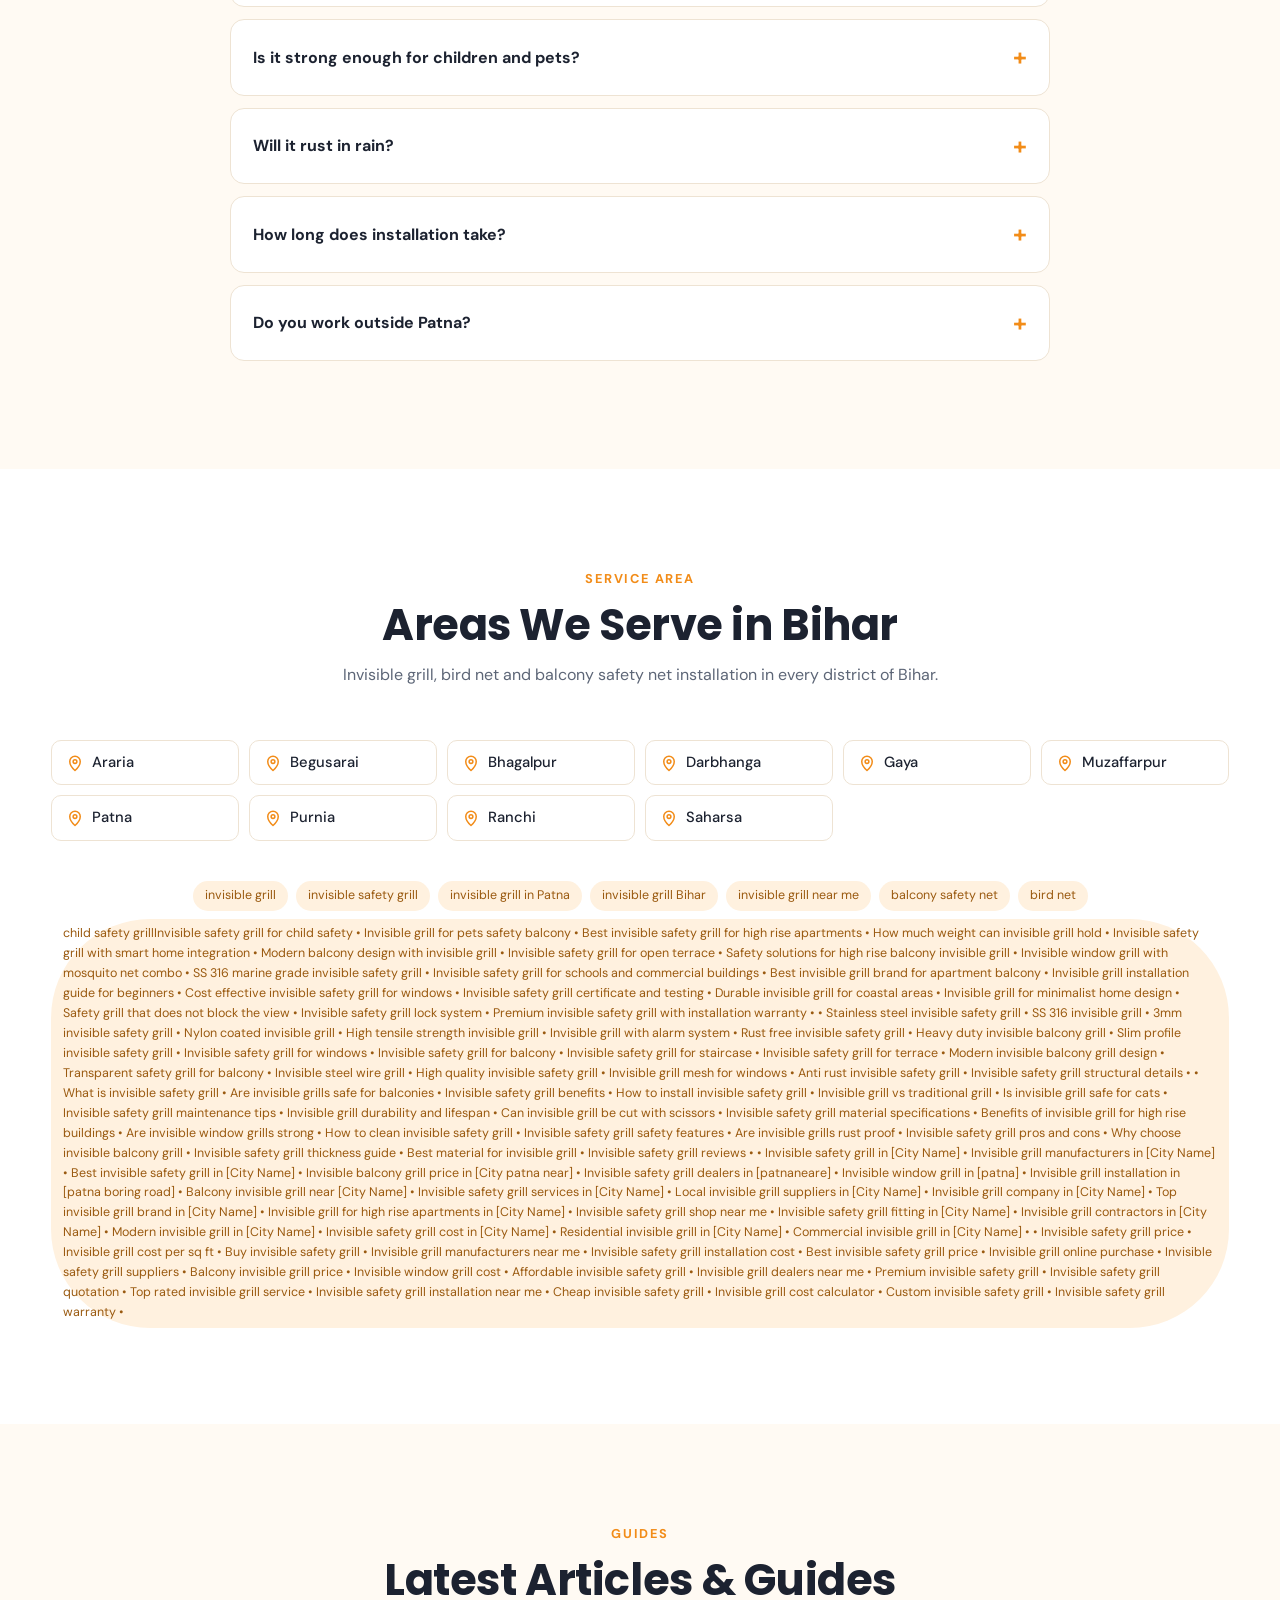
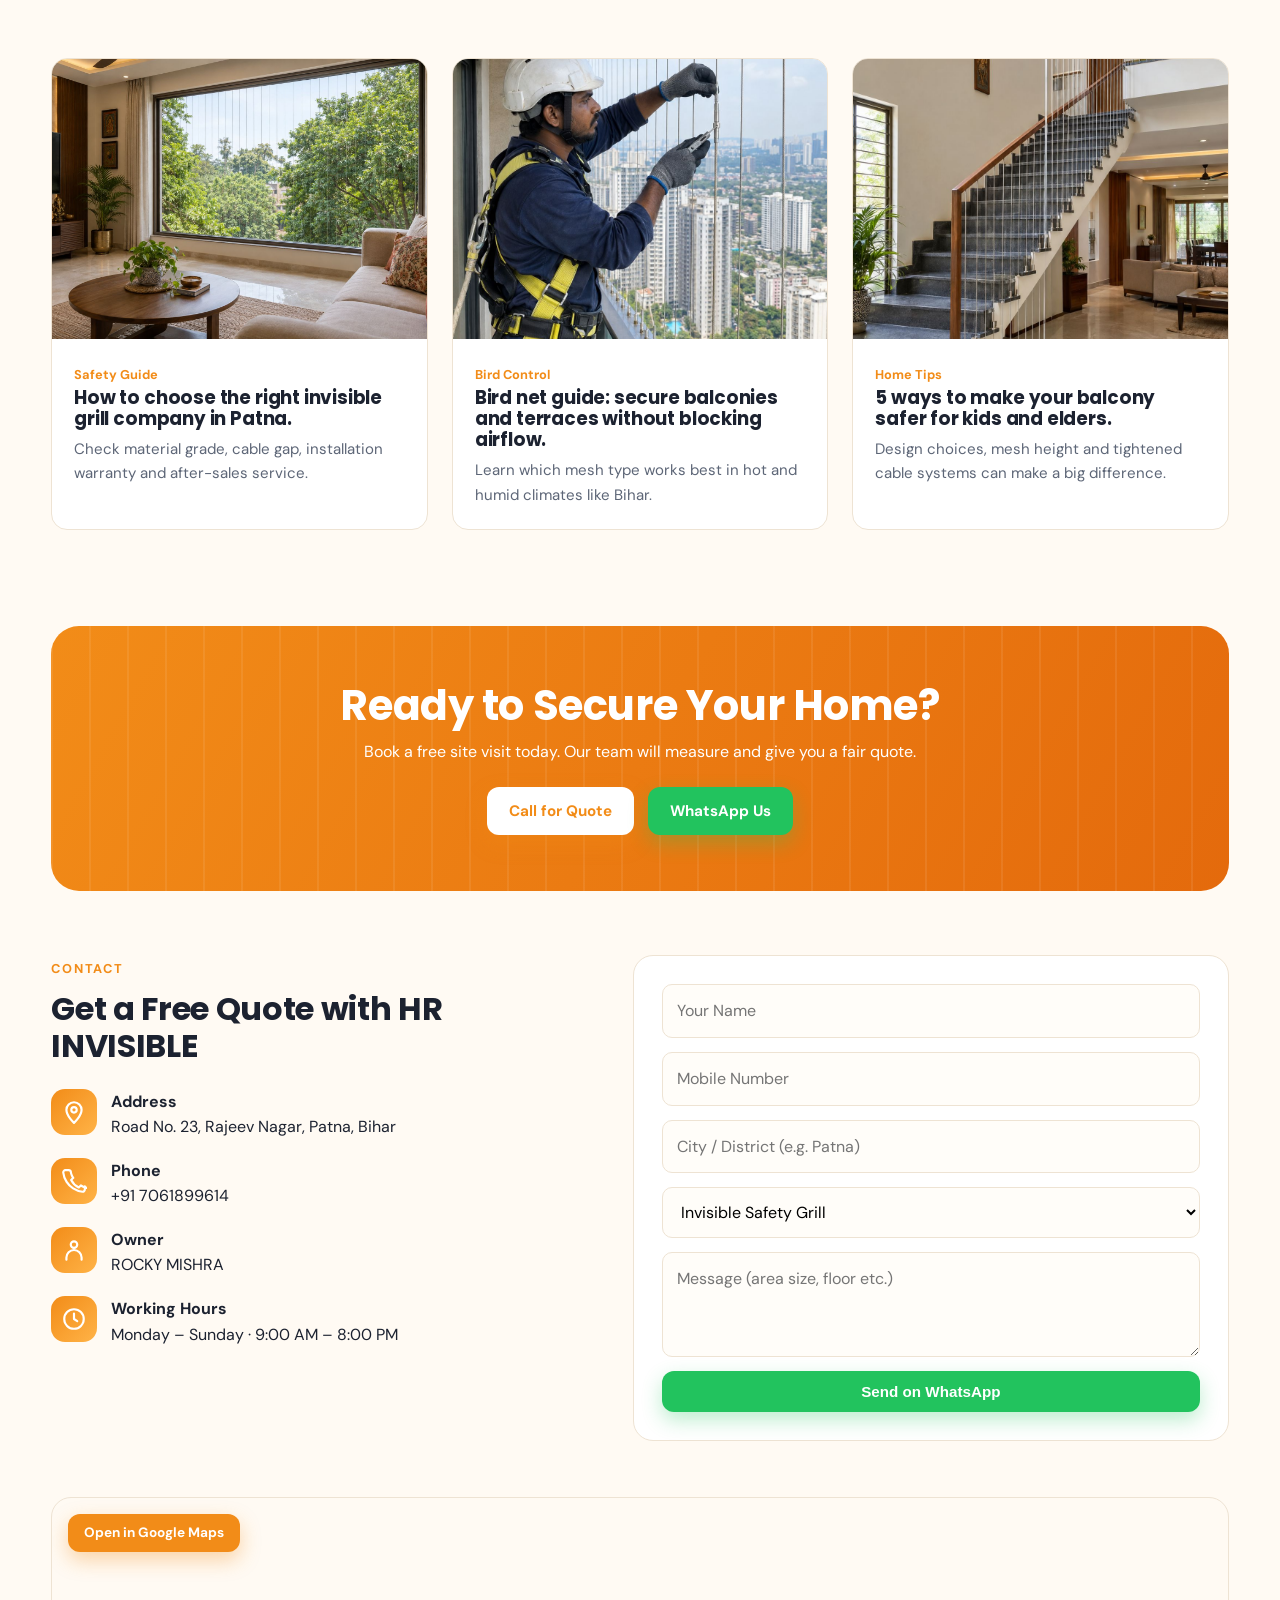
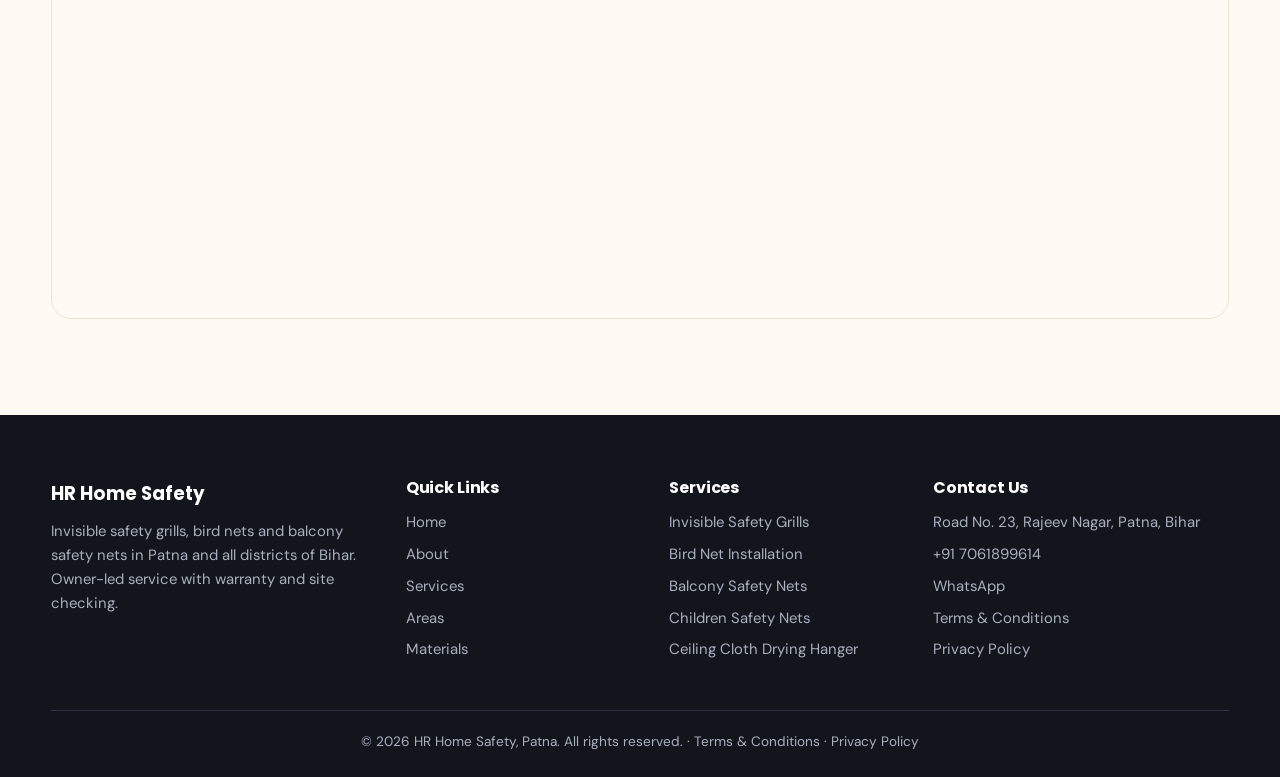
==== commit 4ec7069d: "Update meta description for HR Home Safety Hh" ====
--- a/index.html
+++ b/index.html
@@ -4,7 +4,7 @@
 <meta charset="UTF-8">
 <meta name="viewport" content="width=device-width, initial-scale=1">
 <title>HR – INVISBLESafety Grill in Patna & All Bihar | Call 7061899614</title>
-<meta name="description" content="AGS Home Safety installs SS 316 invisible safety grills, balcony safety nets, bird nets, child safety grills and ceiling cloth drying hangers in Patna and all 38 districts of Bihar.">
+<meta name="description" content="HR Home Safety installs SS 316 invisible safety grills, balcony safety nets, bird nets, child safety grills and ceiling cloth drying hangers in Patna and all 38 districts of Bihar.">
 <meta name="keywords" content="invisible grill, invisible safety grill, invisible grill in Patna, invisible grill Bihar, invisible grill near me, invisible safety grill near me, invisible grill for balcony, child safety grill, balcony safety net, bird net, patna invisible grill, Bihar invisible grills, invisible grill installation Patna">
 <meta name="author" content="ROCKY MISHRA, HR INVISIBLE SAFETY GRILL PATNA DANAPUR">
 <meta name="robots" content="index, follow">
@@ -38,7 +38,7 @@
 a{color:inherit;text-decoration:none}
 img{max-width:100%;display:block}
 .wrap{width:min(1180px,92%);margin:auto}
-svg{width:20px;height:20px;fill:none;stroke:currentColor;stroke-width:2;stroke-linecap:round;stroke-linejoin:round;flex-shrink:0}
+svg{width:20px;height:auto;fill:none;stroke:currentColor;stroke-width:2;stroke-linecap:round;stroke-linejoin:round;flex-shrink:0}
 /* header */
 header{position:fixed;inset:0 0 auto;z-index:50;background:rgba(255,255,255,.92);backdrop-filter:blur(10px);border-bottom:1px solid var(--line);transition:box-shadow .3s}
 header.sc{box-shadow:0 6px 24px rgba(0,0,0,.08)}
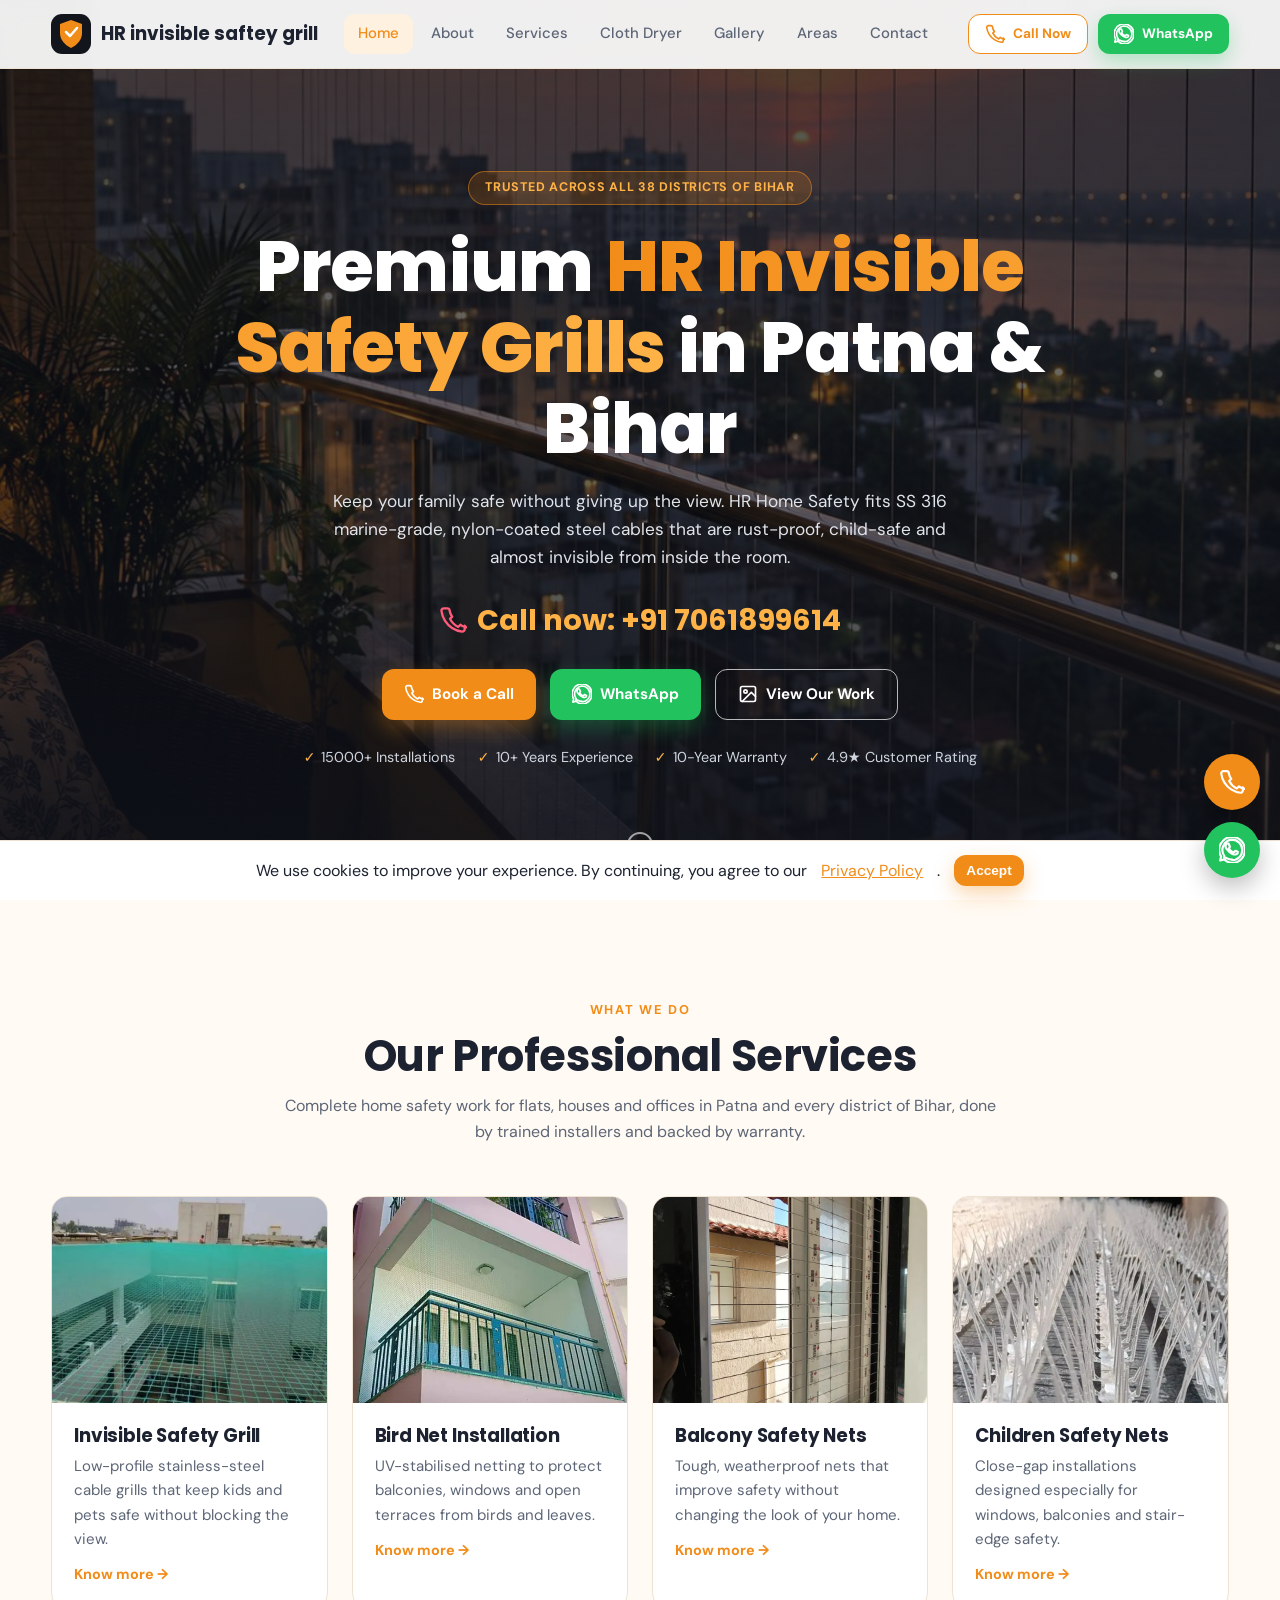
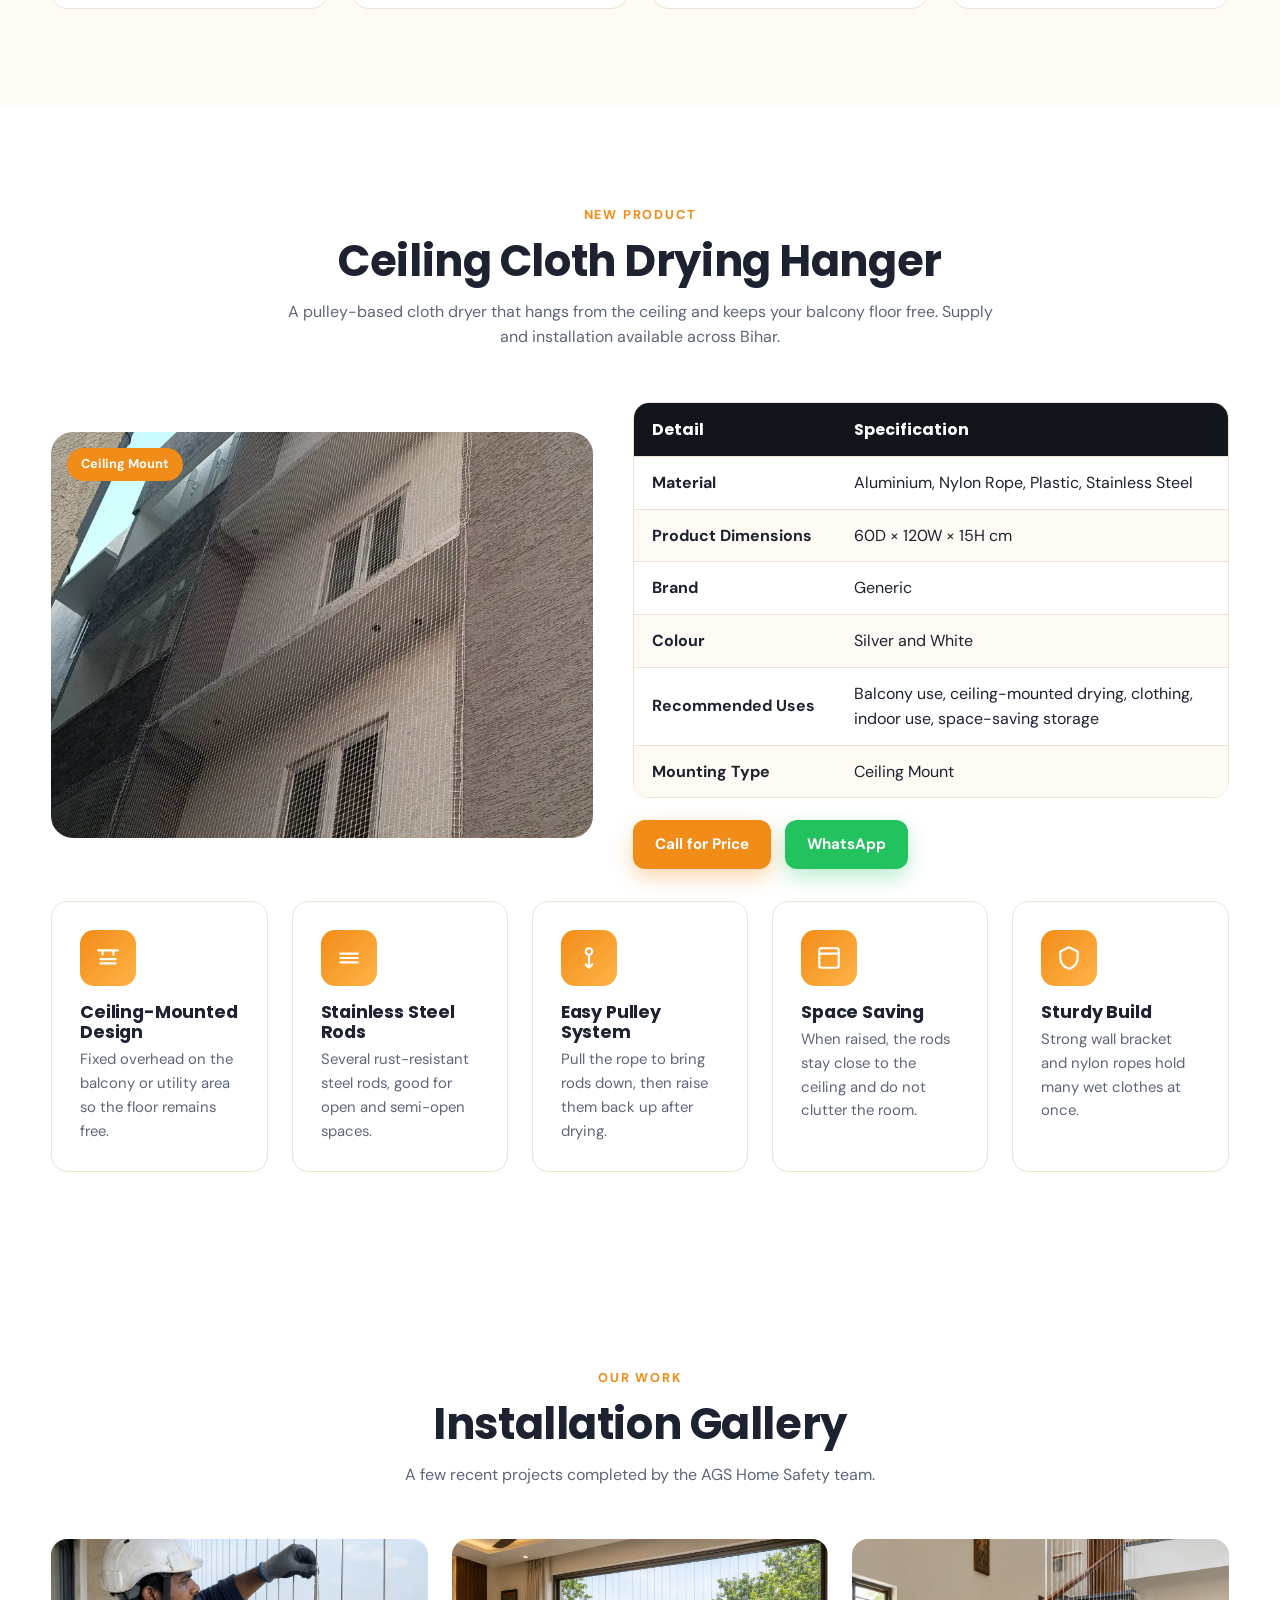
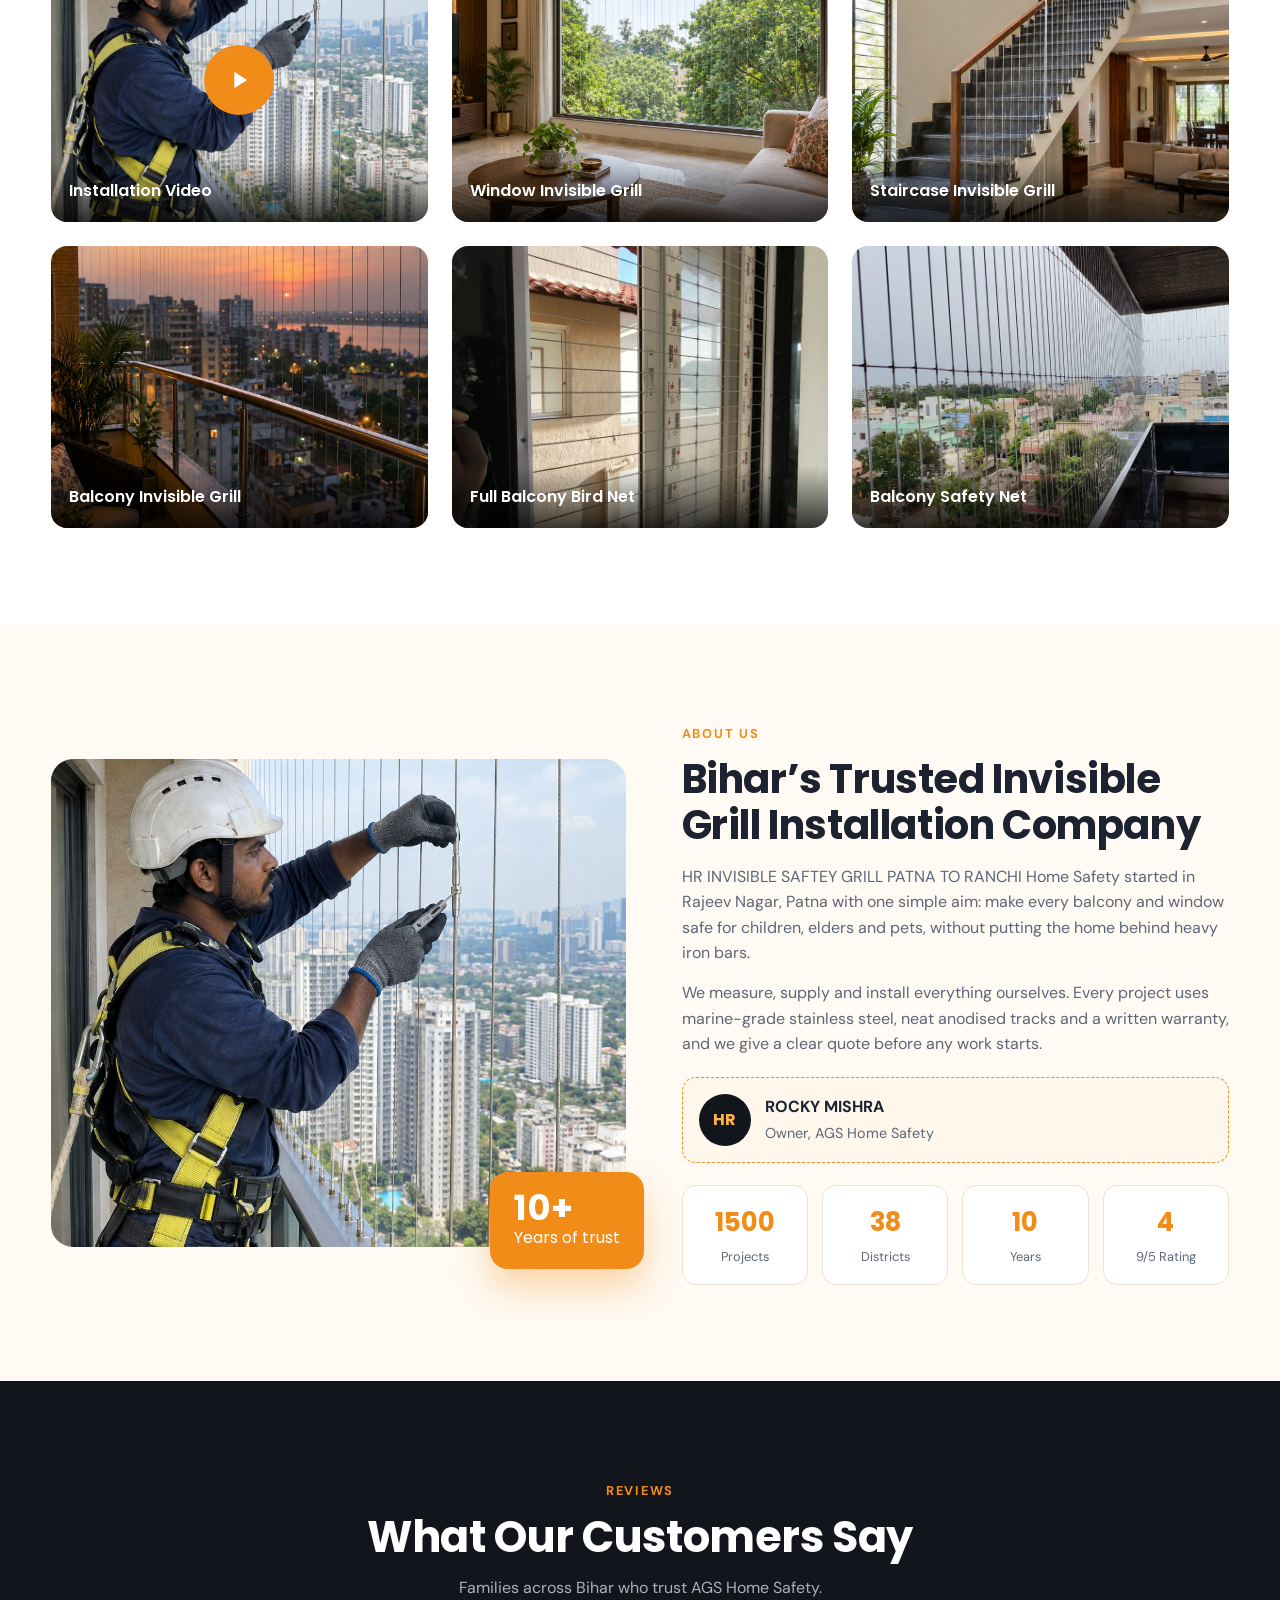
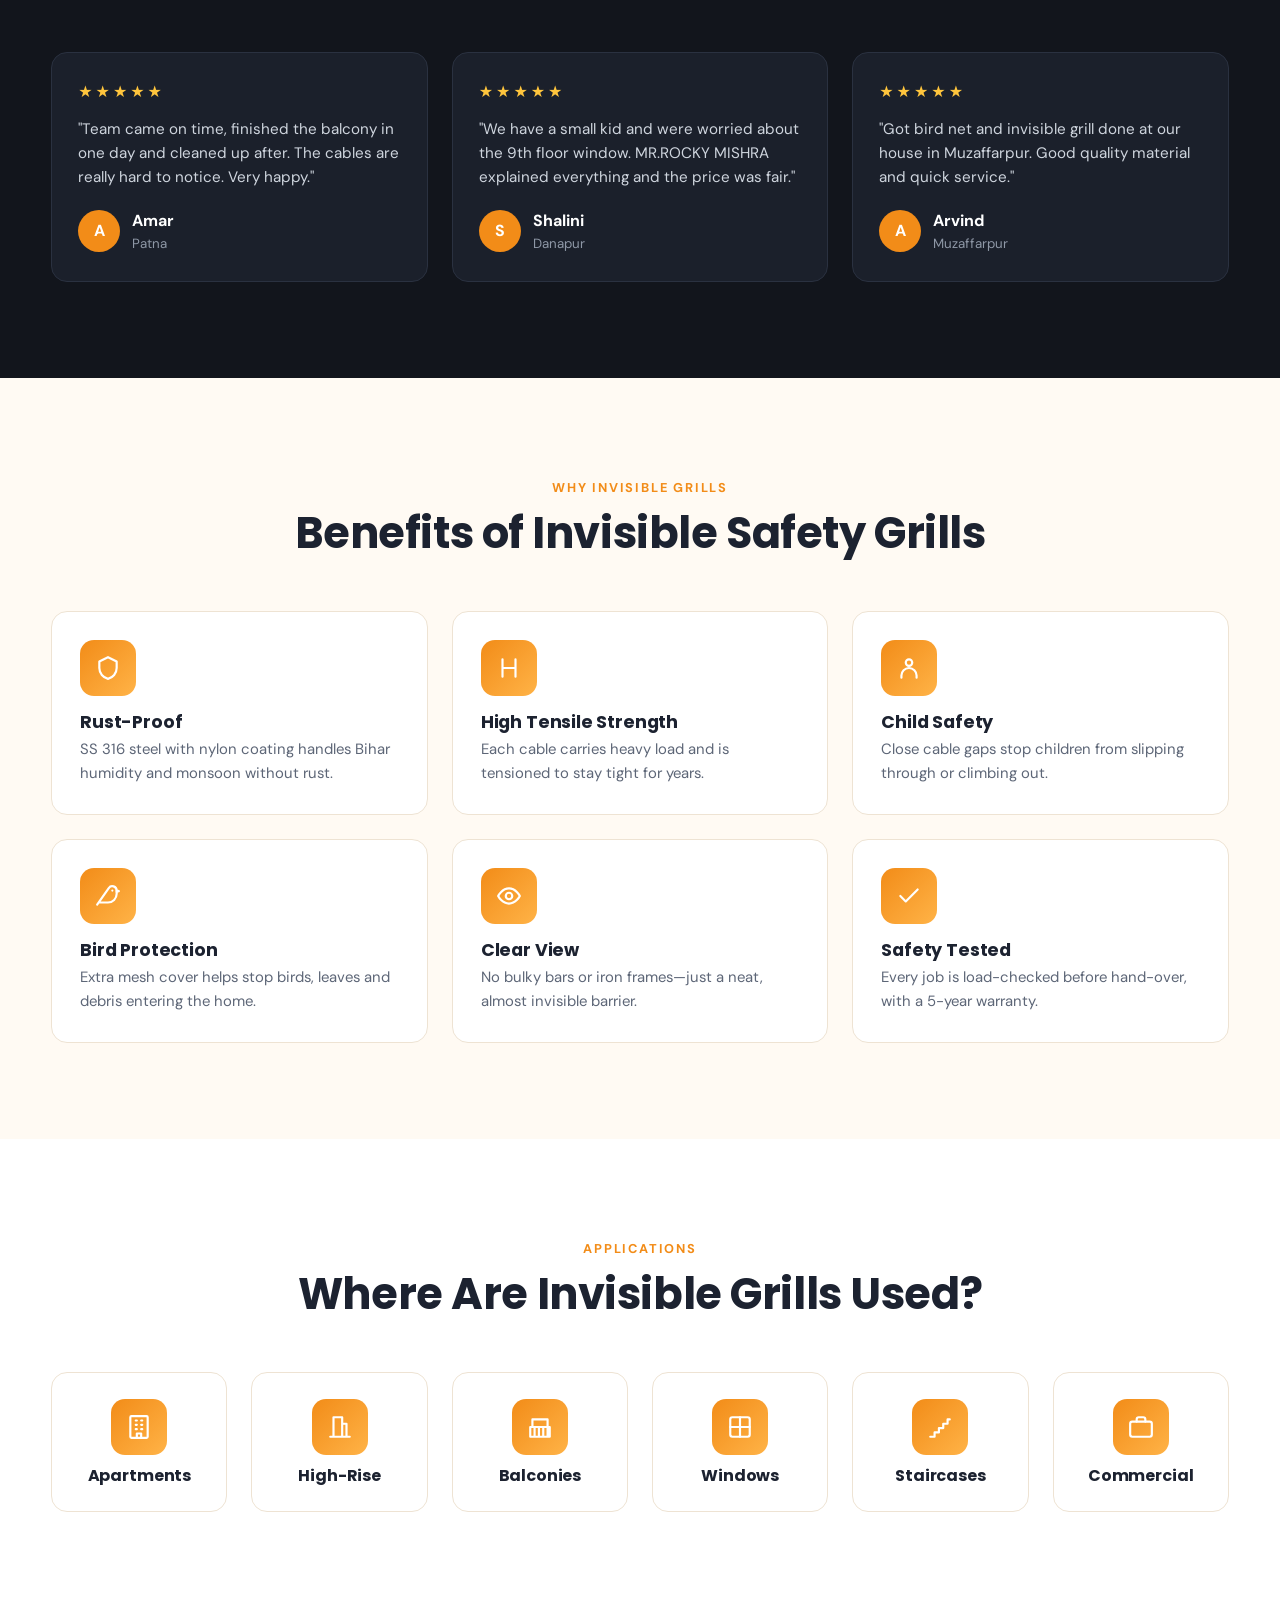
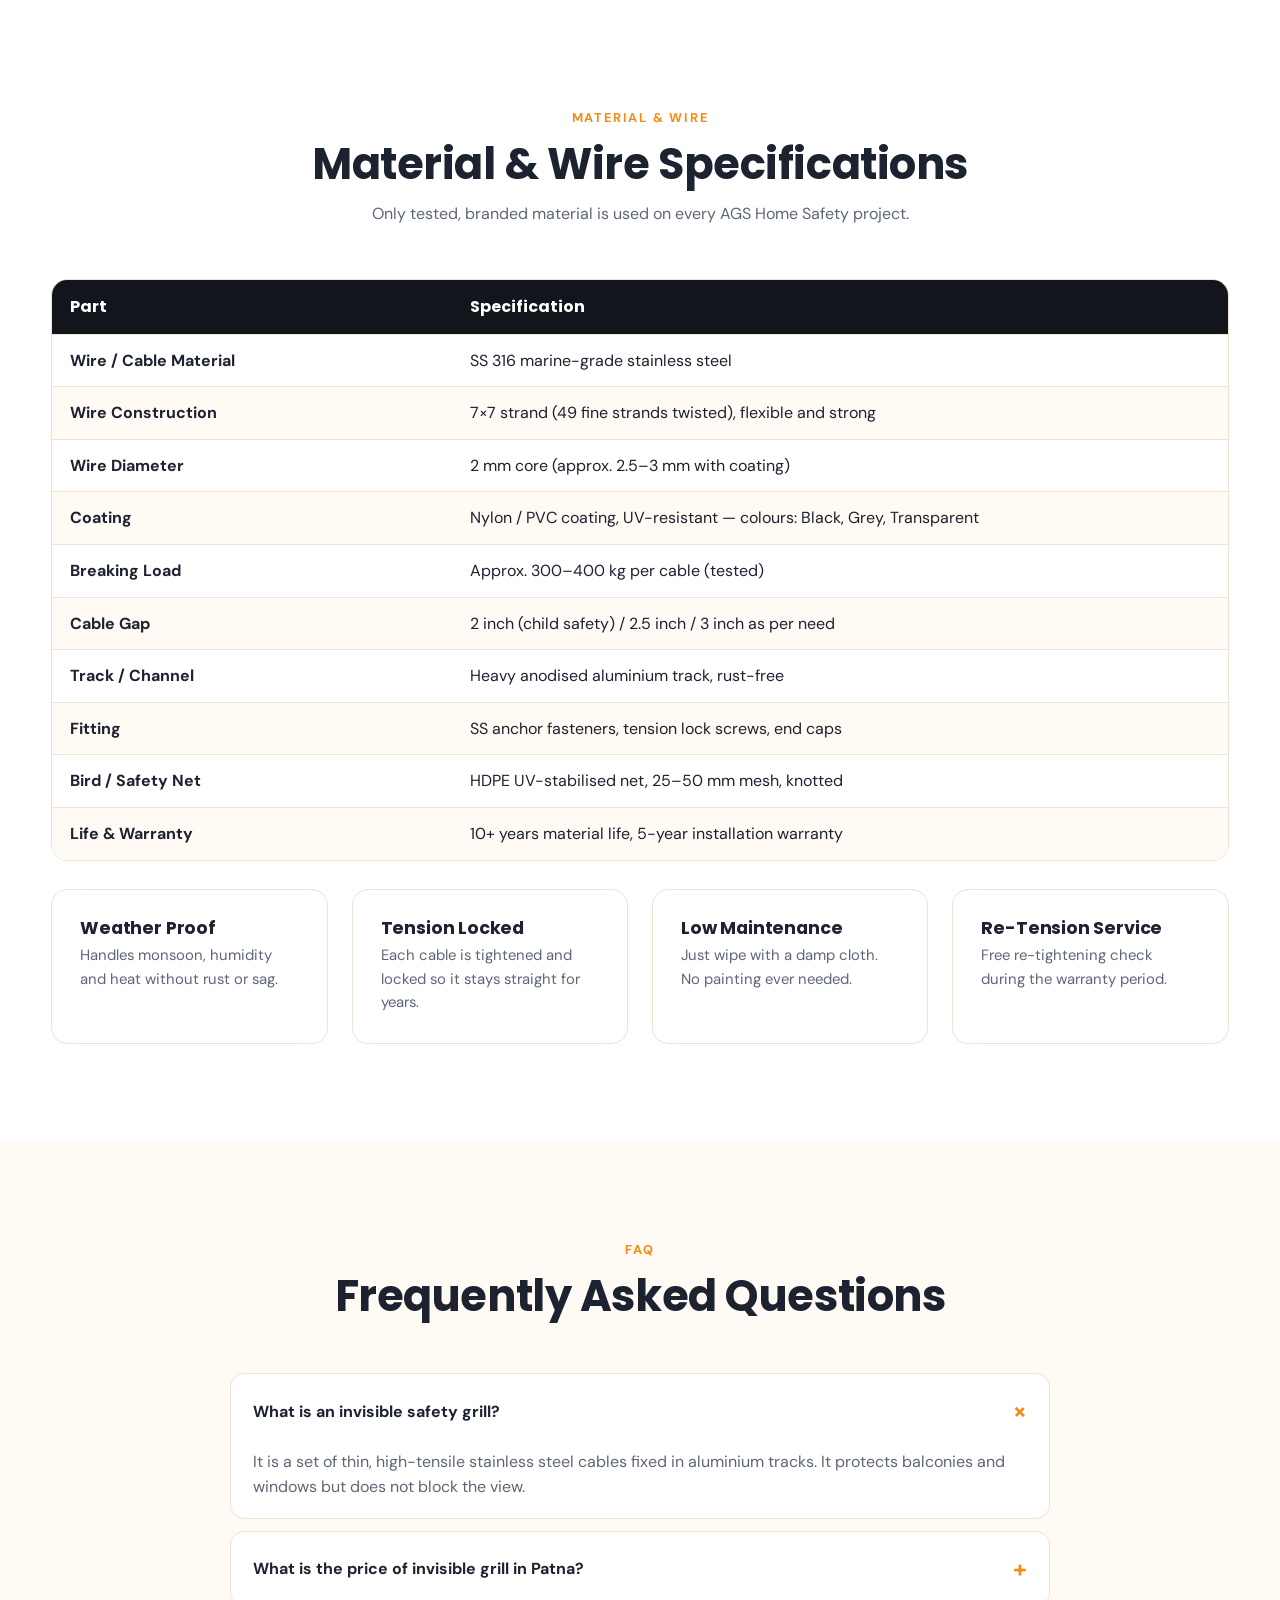
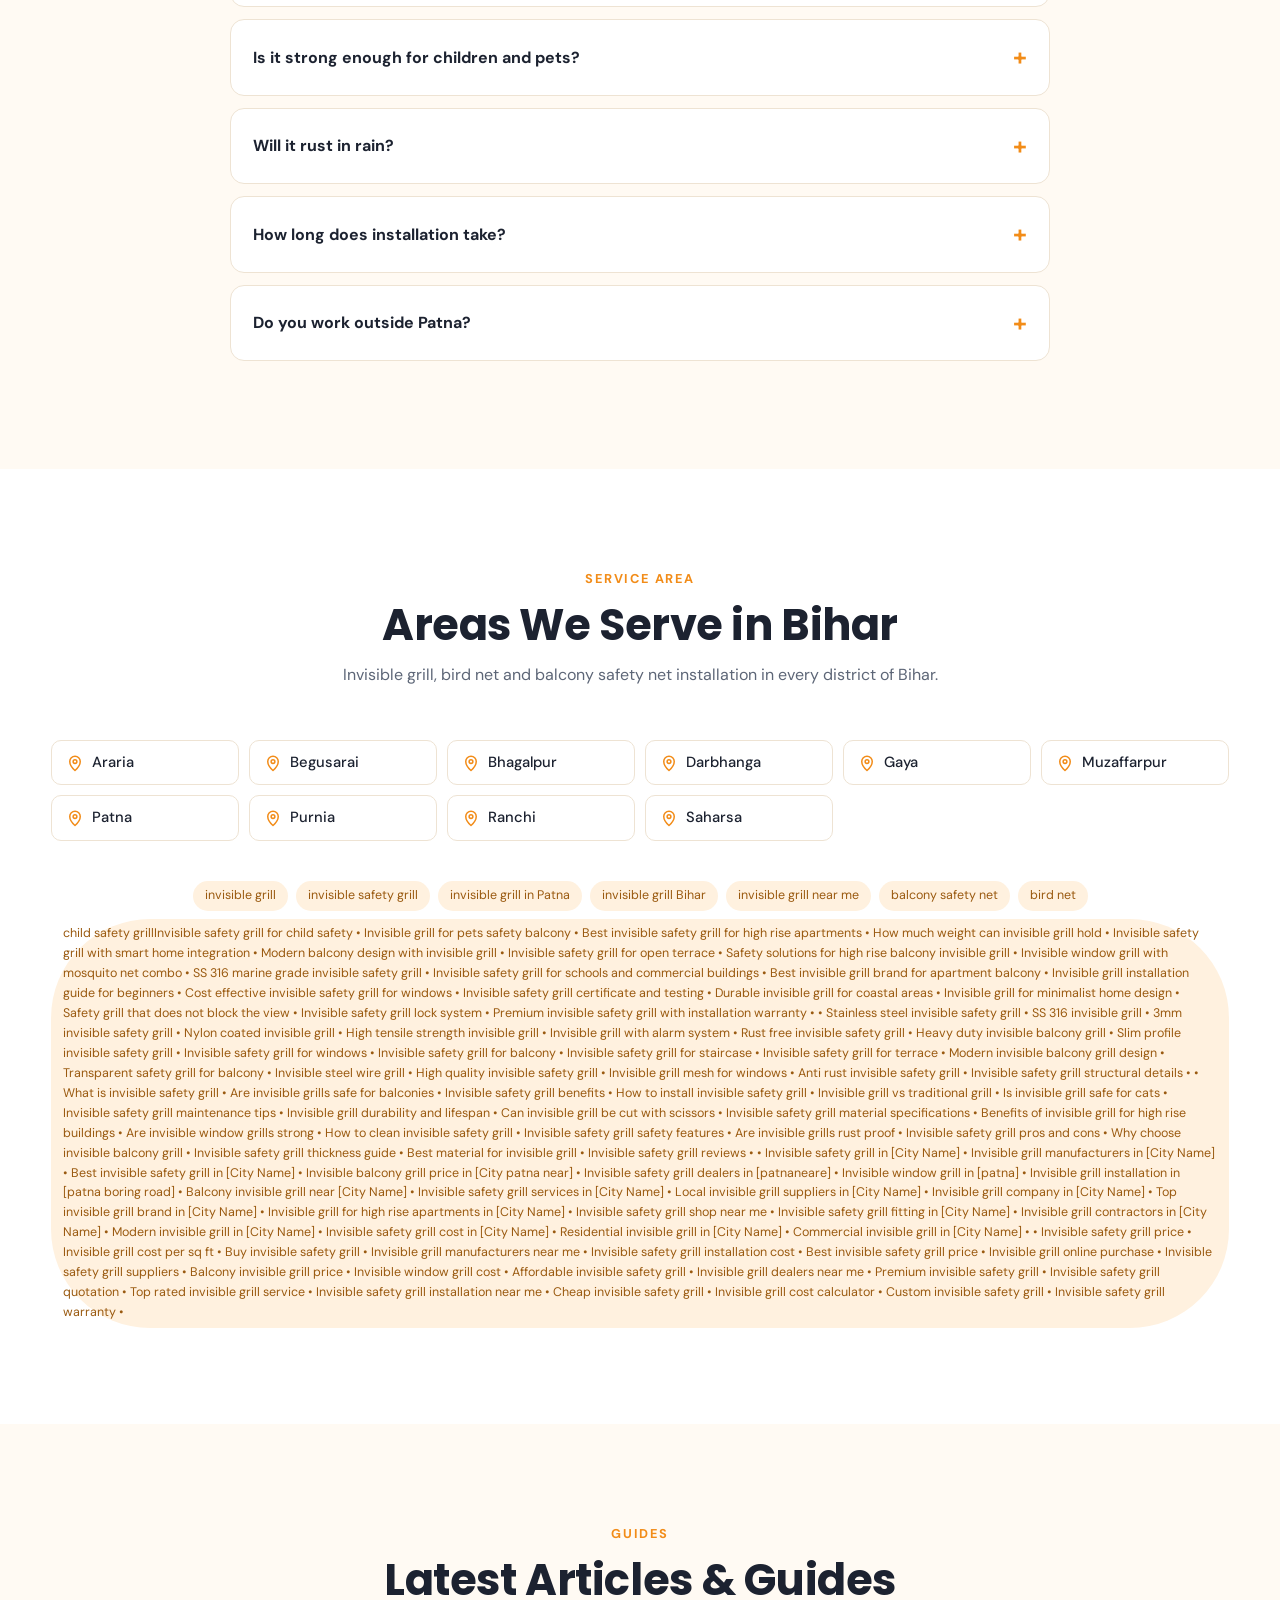
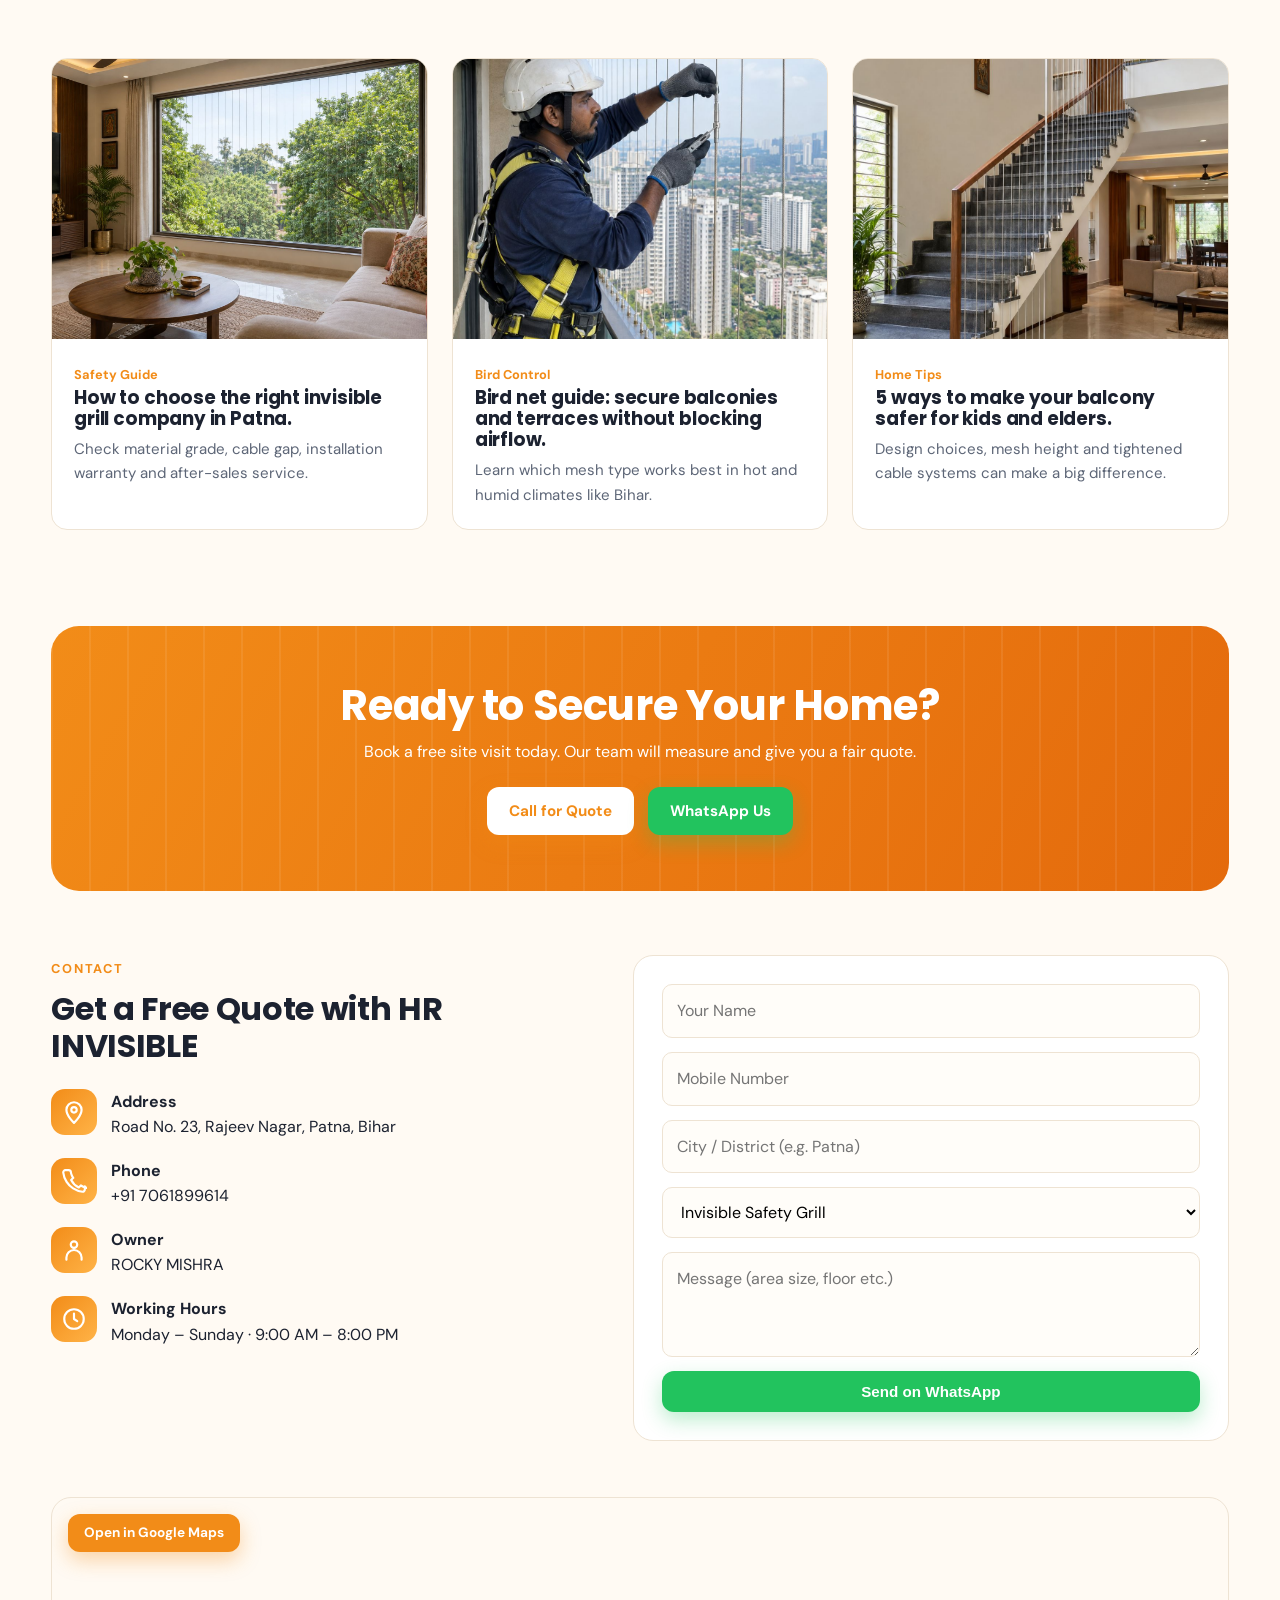
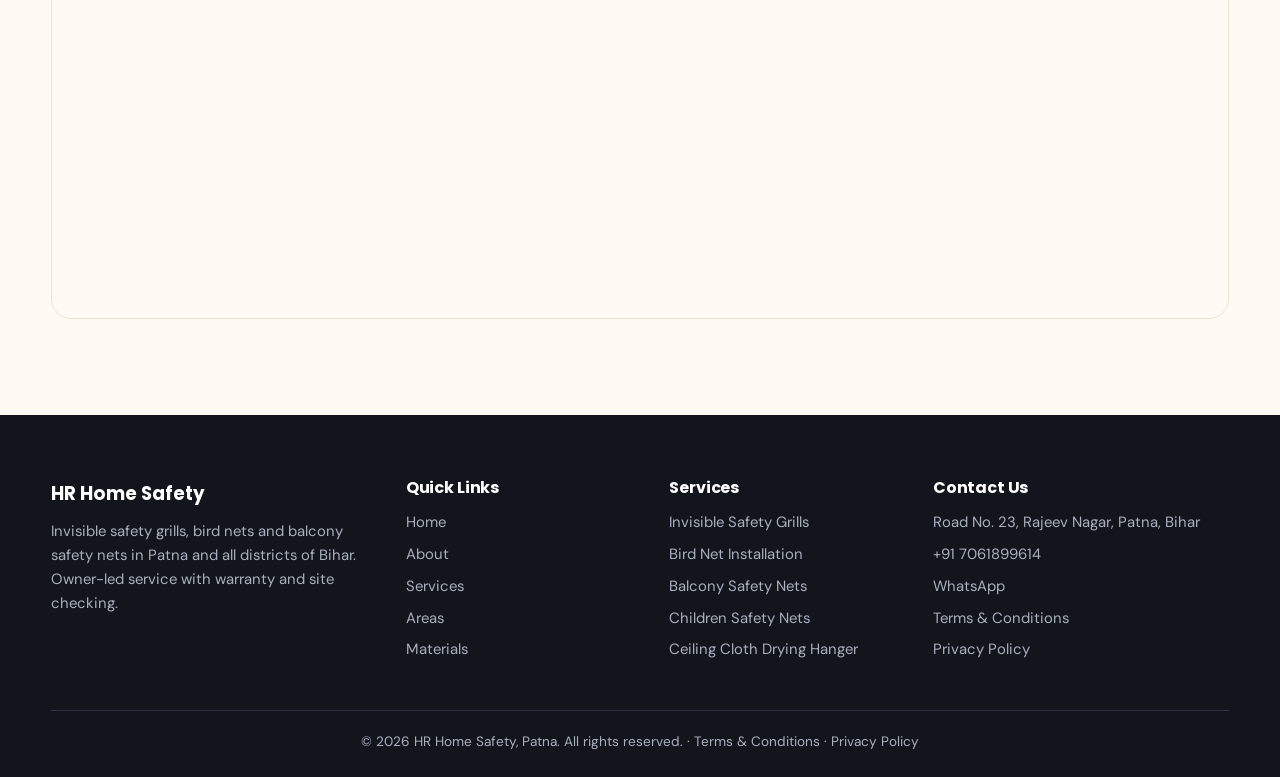
==== commit 4ca1115b: "Fix spelling of 'safety' in header" ====
--- a/index.html
+++ b/index.html
@@ -198,7 +198,7 @@
 @media (max-width:600px){.g5{grid-template-columns:1fr}}
 /* floats */
 .float{position:fixed;right:20px;z-index:60;width:56px;height:56px;border-radius:50%;display:grid;place-items:center;color:#fff;box-shadow:0 10px 24px rgba(0,0,0,.25);animation:pulse 2.2s infinite}
-.float svg{width:26px;height:26px}
+.float svg{width:26px;height:26px:auto;}
 .f-call{bottom:90px;background:var(--or)}
 .f-wa{bottom:22px;background:var(--wa);animation-name:pulsew}
 @keyframes pulsew{0%{box-shadow:0 0 0 0 rgba(34,195,94,.6)}100%{box-shadow:0 0 0 22px rgba(34,195,94,0)}}
@@ -216,7 +216,7 @@
 <header id="hd"><div class="wrap nav">
  <a href="#home" class="logo" aria-label="HR Home Safety">
   <svg viewBox="0 0 40 40" aria-hidden="true" style="stroke:none"><rect width="40" height="40" rx="11" fill="#12151c"/><path d="M20 6l11 4v9c0 7-5 12-11 15C14 31 9 26 9 19v-9z" fill="#f28c18"/><path d="M15 18l4 4 7-8" fill="none" stroke="#fff" stroke-width="2.5" stroke-linecap="round" stroke-linejoin="round"/></svg>
-  HR INVISIBLE SAFTEY GRILL PATNA RANCHI</a>
+  HR invisible saftey grill</a>
  <nav class="links" id="menu"><a href="#home" class="on">Home</a><a href="#about">About</a><a href="#services">Services</a><a href="#dryer">Cloth Dryer</a><a href="#gallery">Gallery</a><a href="#areas">Areas</a><a href="#contact">Contact</a></nav>
  <div class="hbtn"><a class="btn b-ol sm" href="tel:+917061899614"><svg viewBox="0 0 24 24"><path d="M22 16.9v3a2 2 0 0 1-2.2 2 19.8 19.8 0 0 1-8.6-3.1 19.5 19.5 0 0 1-6-6A19.8 19.8 0 0 1 2.1 4.2 2 2 0 0 1 4.1 2h3a2 2 0 0 1 2 1.7c.1 1 .4 1.9.7 2.7.4 1 .9 1.9 1.5 2.7l-1.9 1.9a15.8 15.8 0 0 0 7 7l1.9-1.9c.8.6 1.7 1.1 2.7 1.5.8.3 1.7.6 2.7.7A2 2 0 0 1 22 16.9z"/></svg> Call Now</a>
  <a class="btn b-wa sm" href="https://wa.me/917061899614?text=Hello%20HR%20Home%20Safety%2C%20I%20need%20a%20quote" target="_blank" rel="noopener"><svg viewBox="0 0 24 24"><path d="M20.5 3.5A11.7 11.7 0 0 0 12 0a11.8 11.8 0 0 0-10 18l-1 3.7 3.8-1A11.8 11.8 0 0 0 12 24c6.6 0 12-5.4 12-12 0-3.2-1.2-6.2-3.5-8.5zm-8.4 17.3a9.6 9.6 0 0 1-5-1.3l-.4-.2-2.3.6.6-2.2-.2-.4A9.6 9.6 0 0 1 12 2.4c5.2 0 9.5 4.3 9.5 9.5 0 5.3-4.3 9.5-9.5 9.5zm5.2-7.1c-.3-.1-1.6-.8-1.9-.9-.3-.1-.5-.2-.7.2-.2.3-.7.9-.9 1.1-.2.2-.3.2-.6.1-.3-.1-1.2-.4-2.3-1.4-.8-.7-1.4-1.6-1.6-1.9-.2-.3 0-.5.1-.7.1-.1.2-.3.3-.4.1-.1.2-.3.3-.5.1-.2.1-.3 0-.5-.1-.2-.7-1.7-.9-2.3-.2-.6-.4-.5-.7-.5h-.6c-.2 0-.5.1-.8.3-.3.3-1 .9-1 2.2s1 2.5 1.2 2.7c.2.2 2 3 4.8 4.2.7.3 1.2.5 1.6.6.7.2 1.3.2 1.8.1.5-.1 1.6-.6 1.8-1.2.2-.6.2-1.1.1-1.2-.1-.1-.3-.2-.6-.3z"/></svg> WhatsApp</a></div>
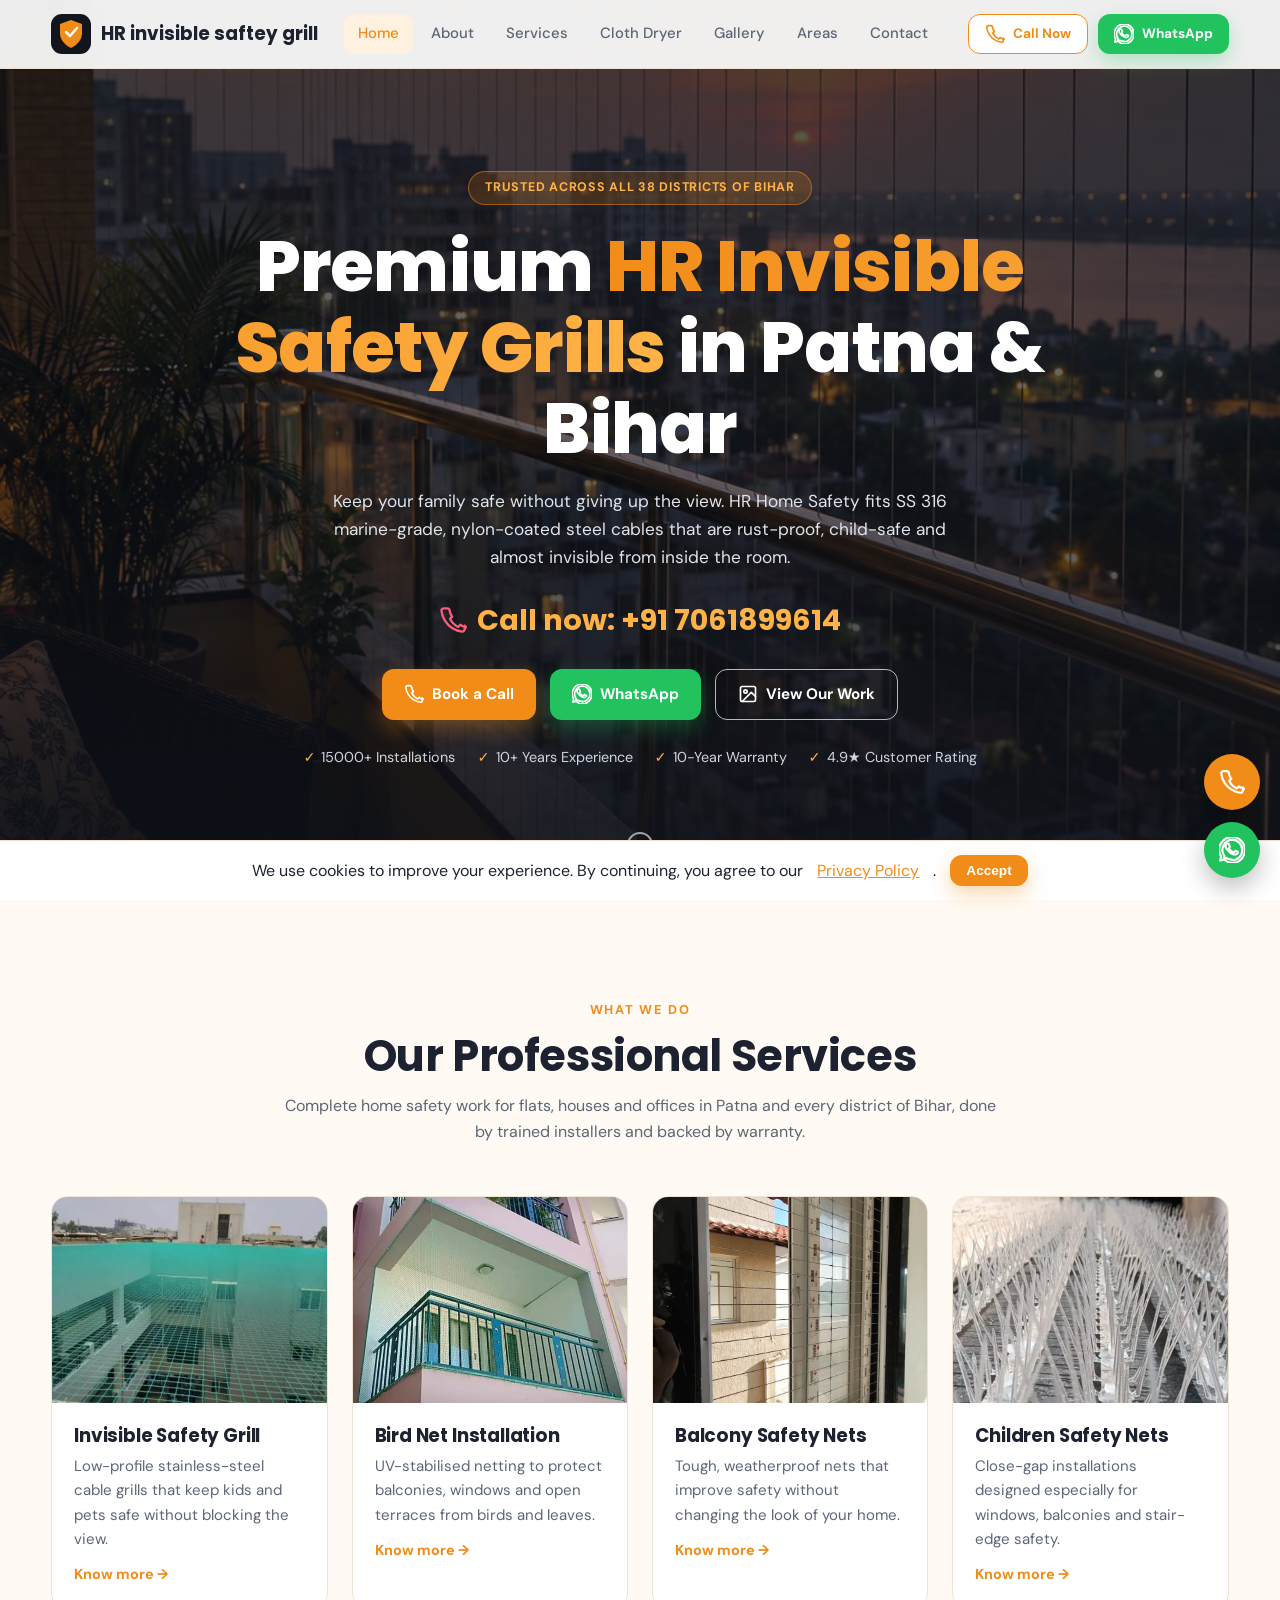
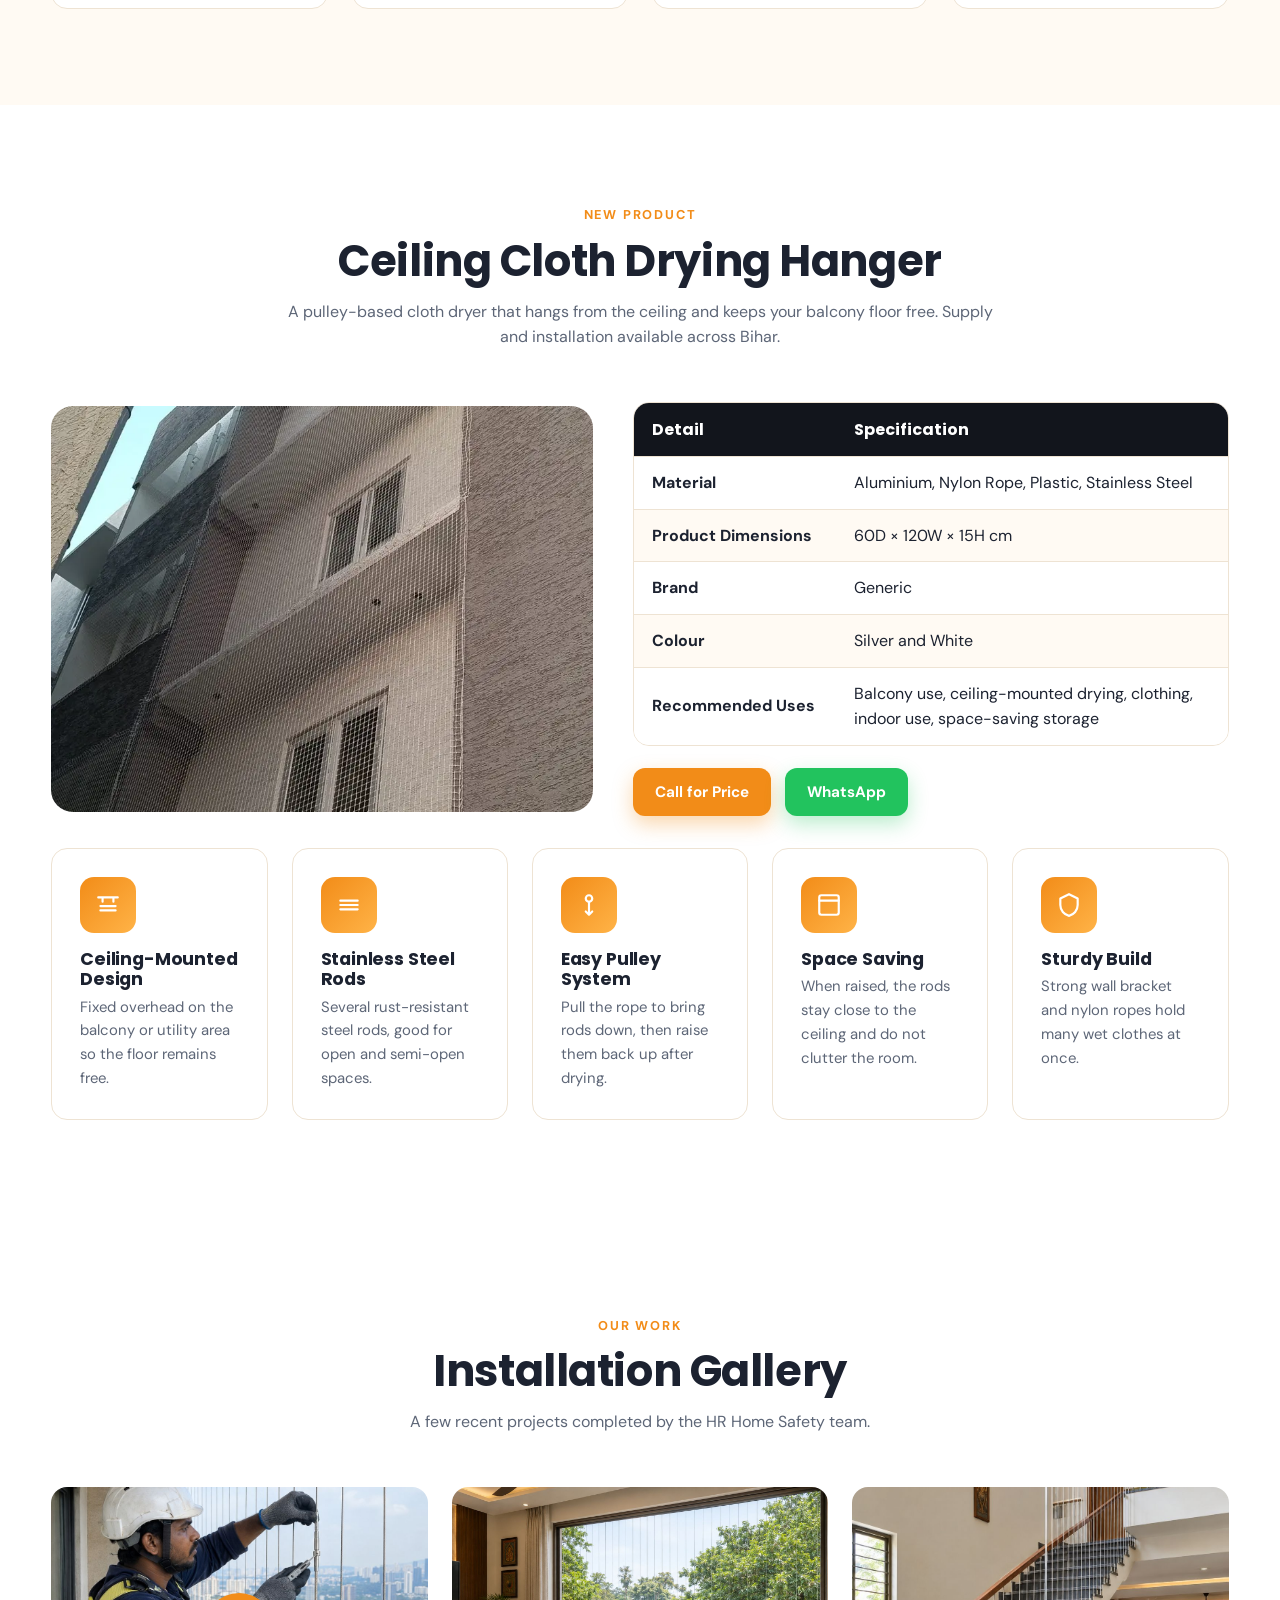
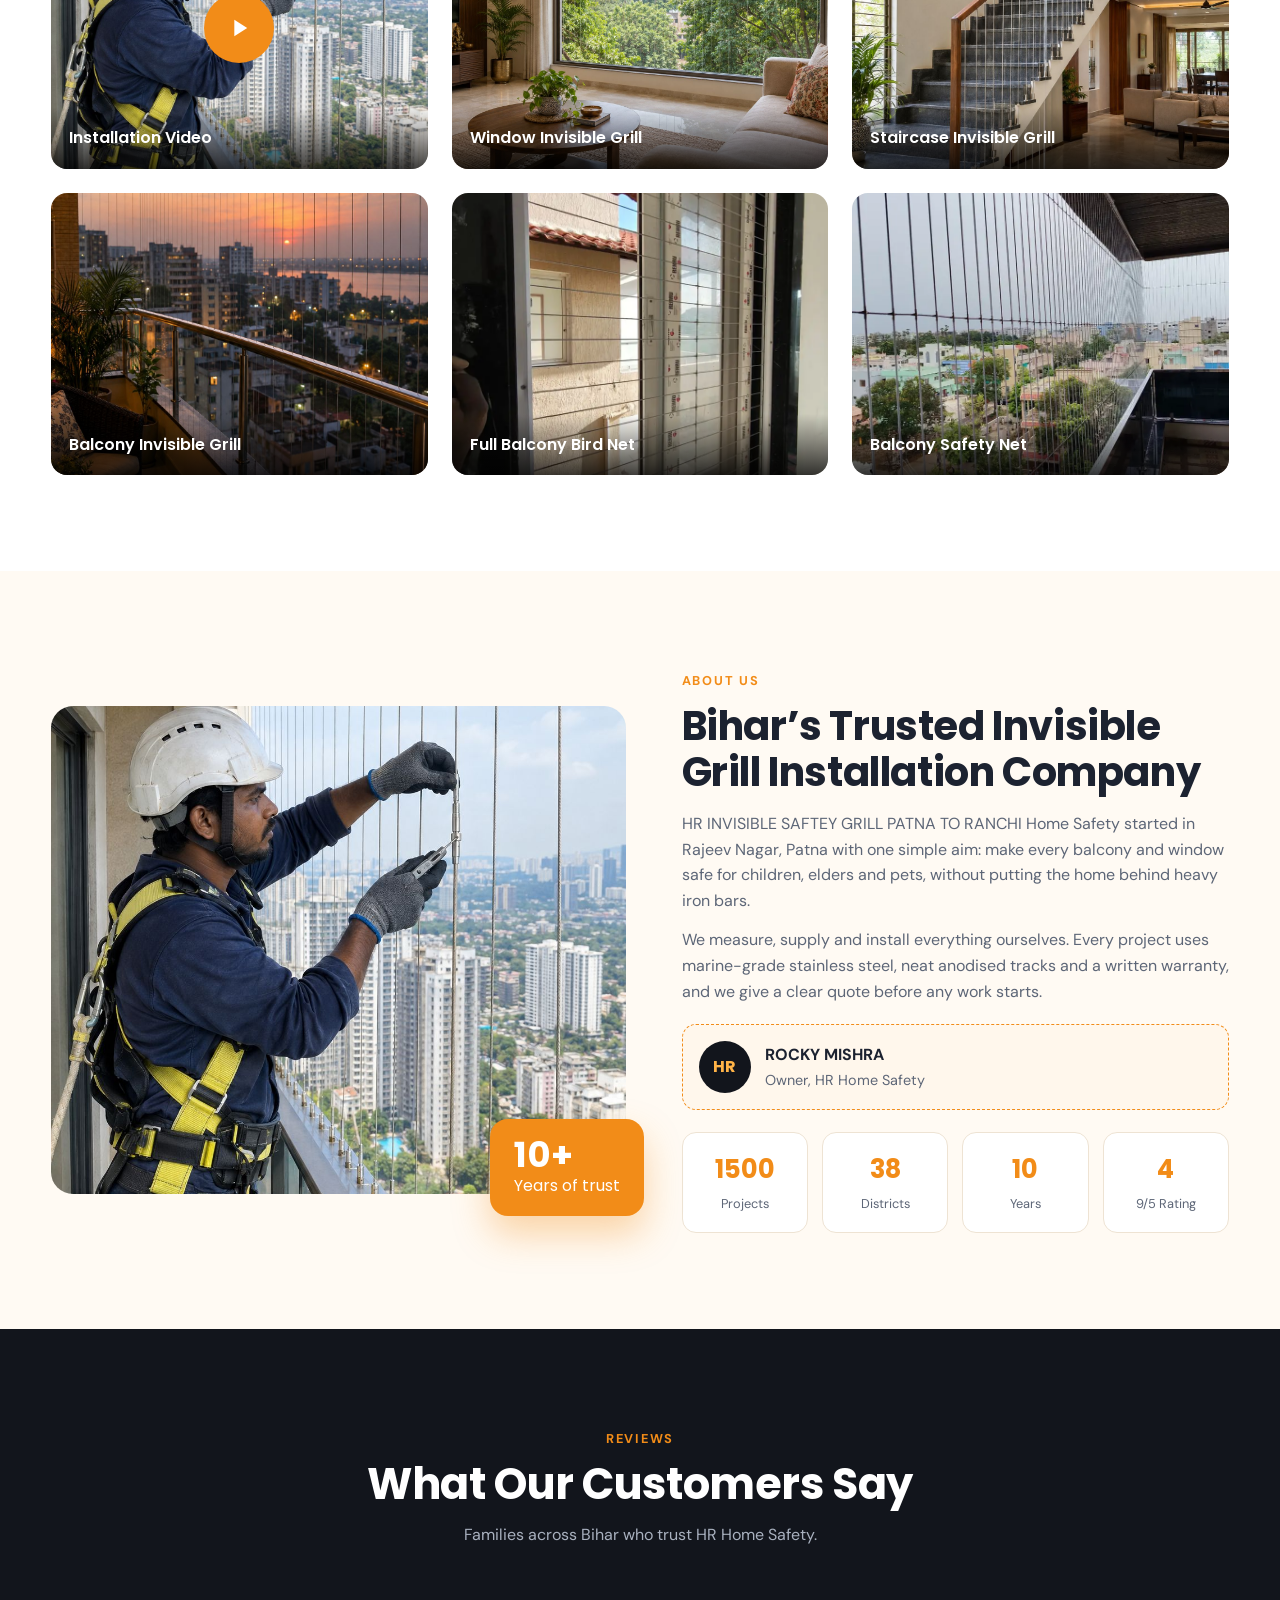
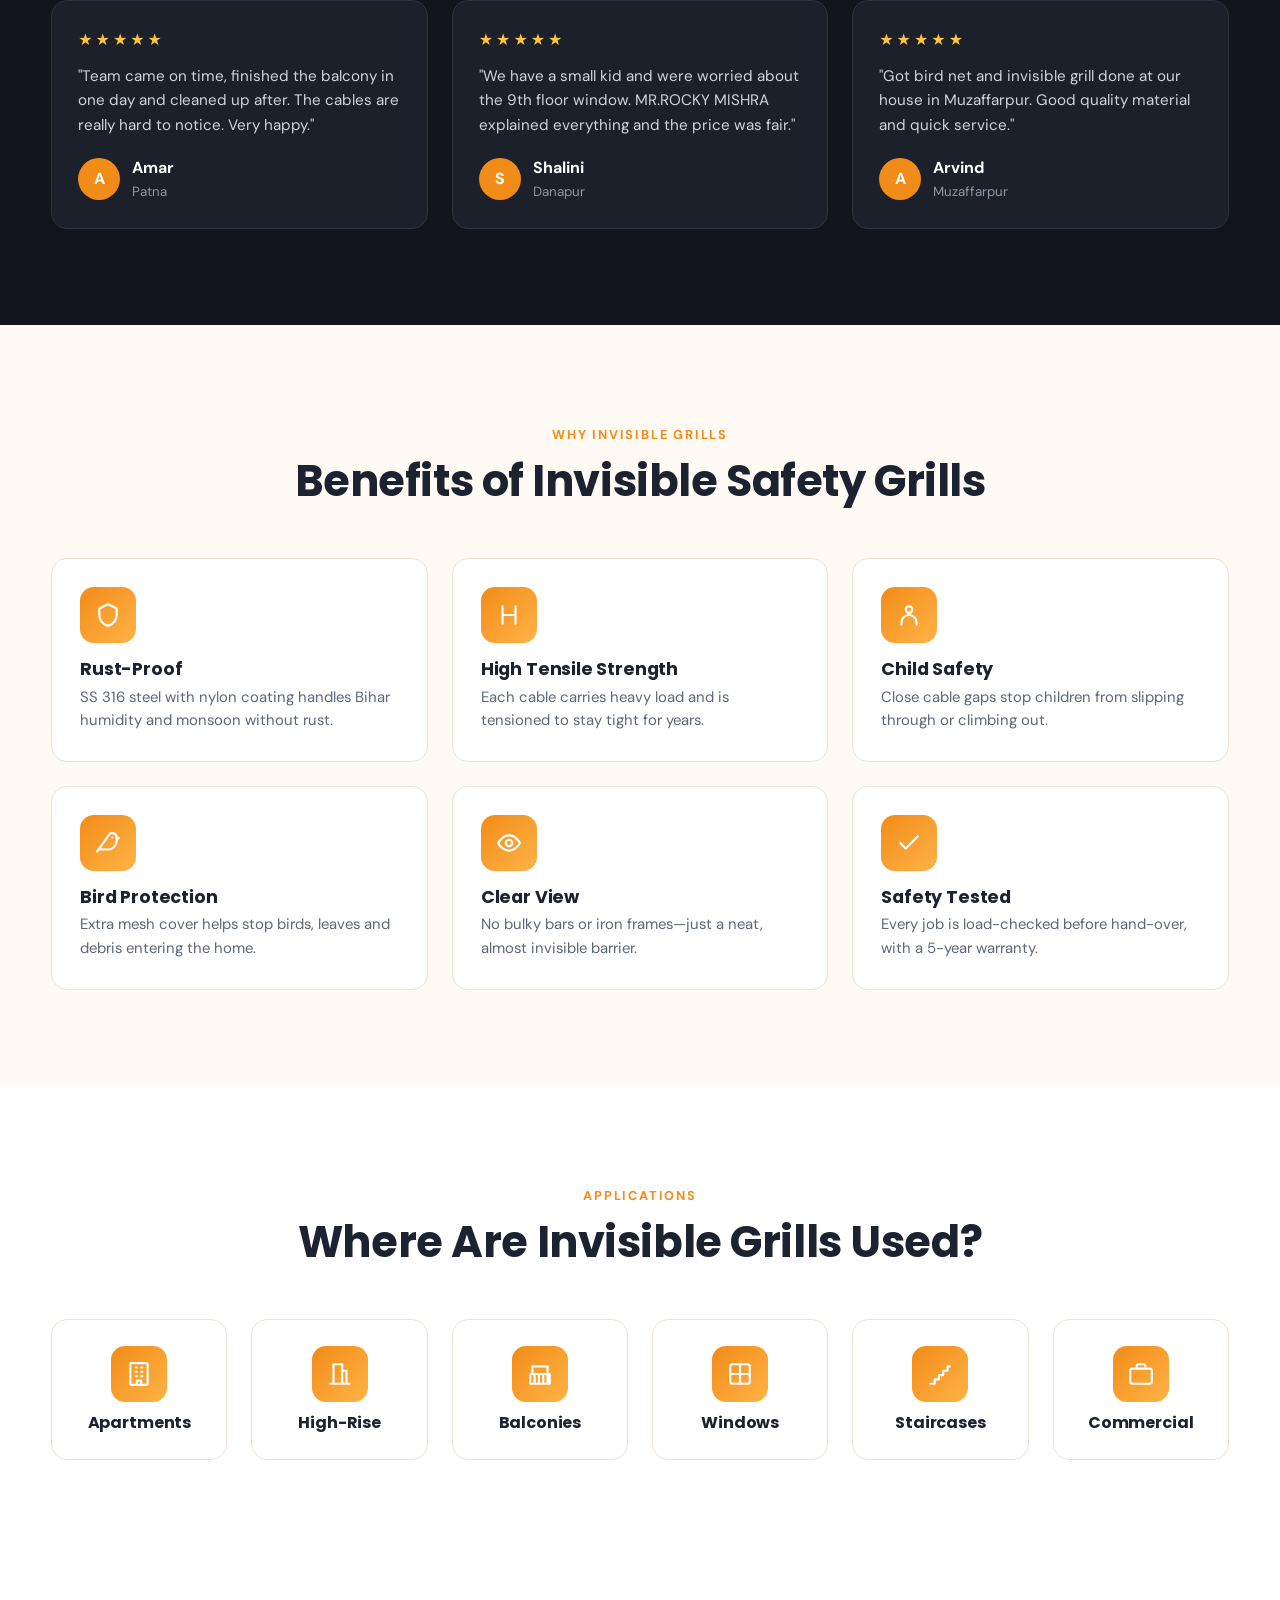
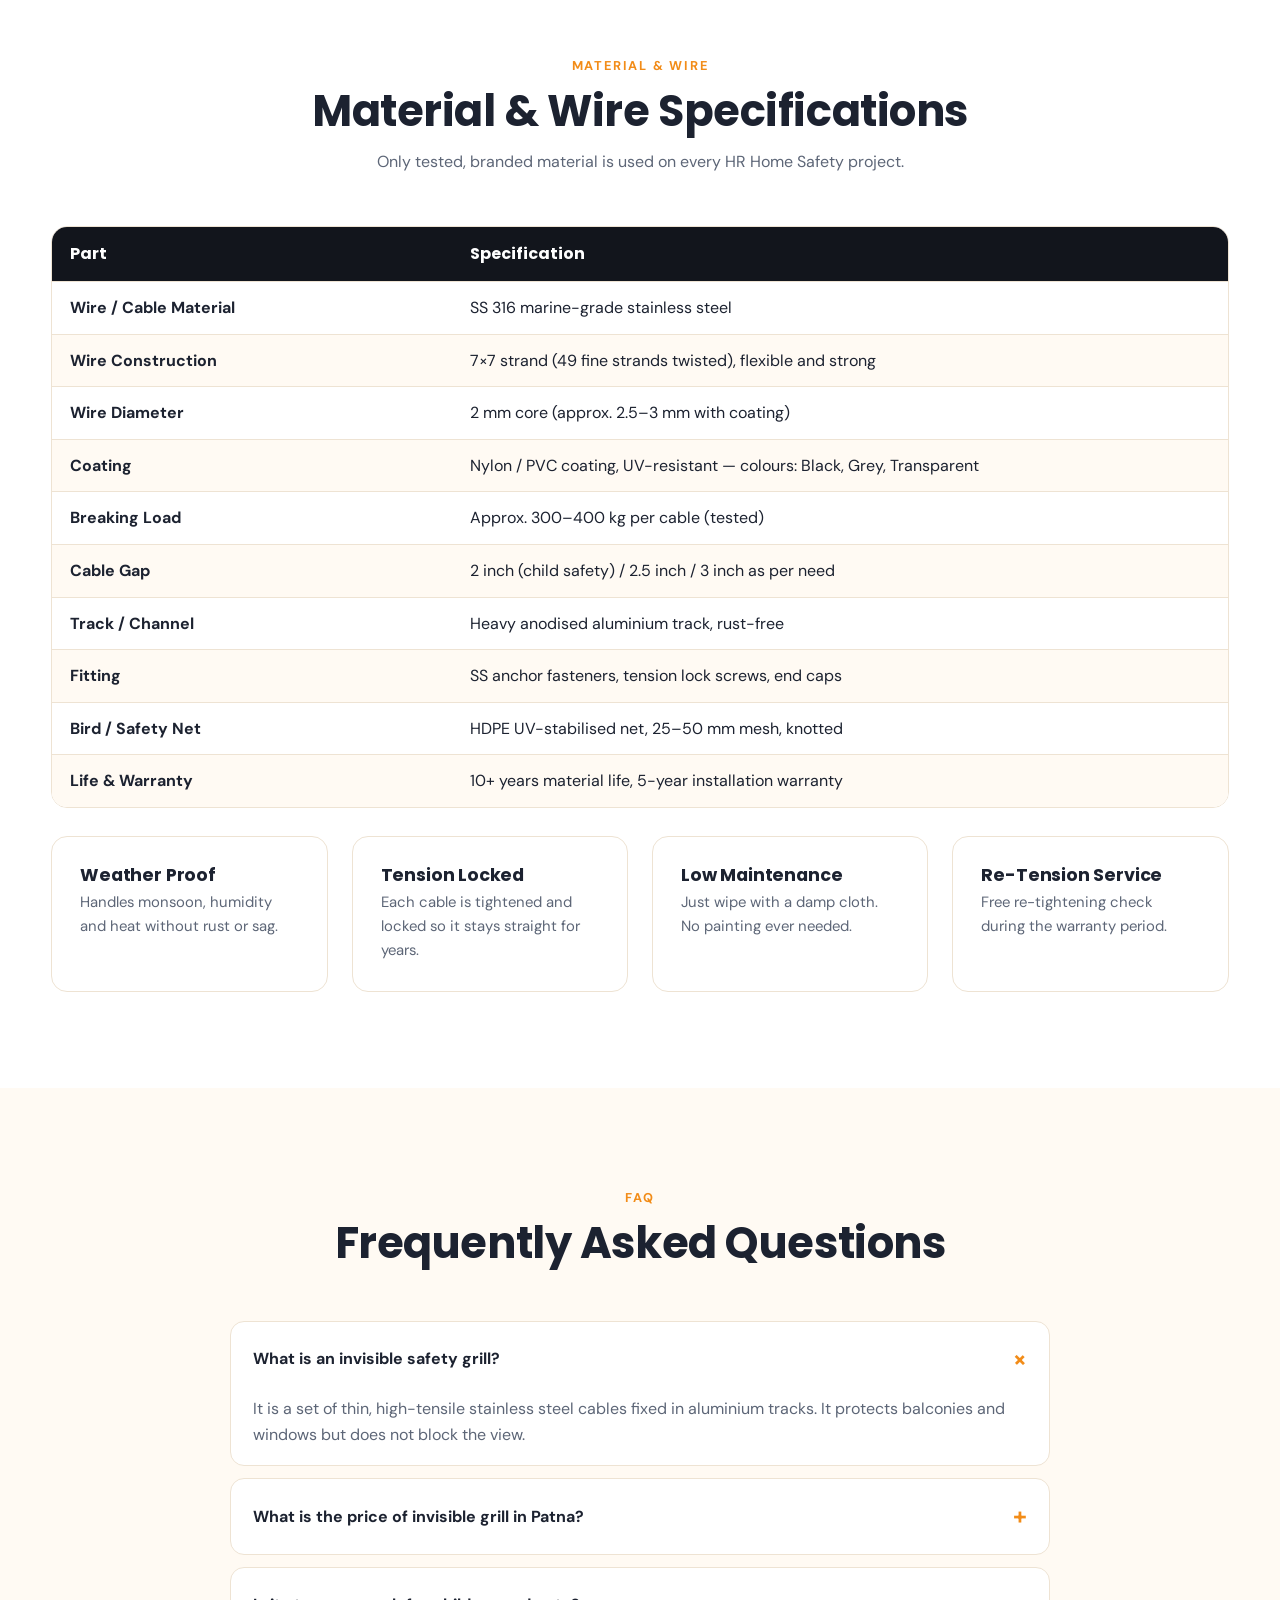
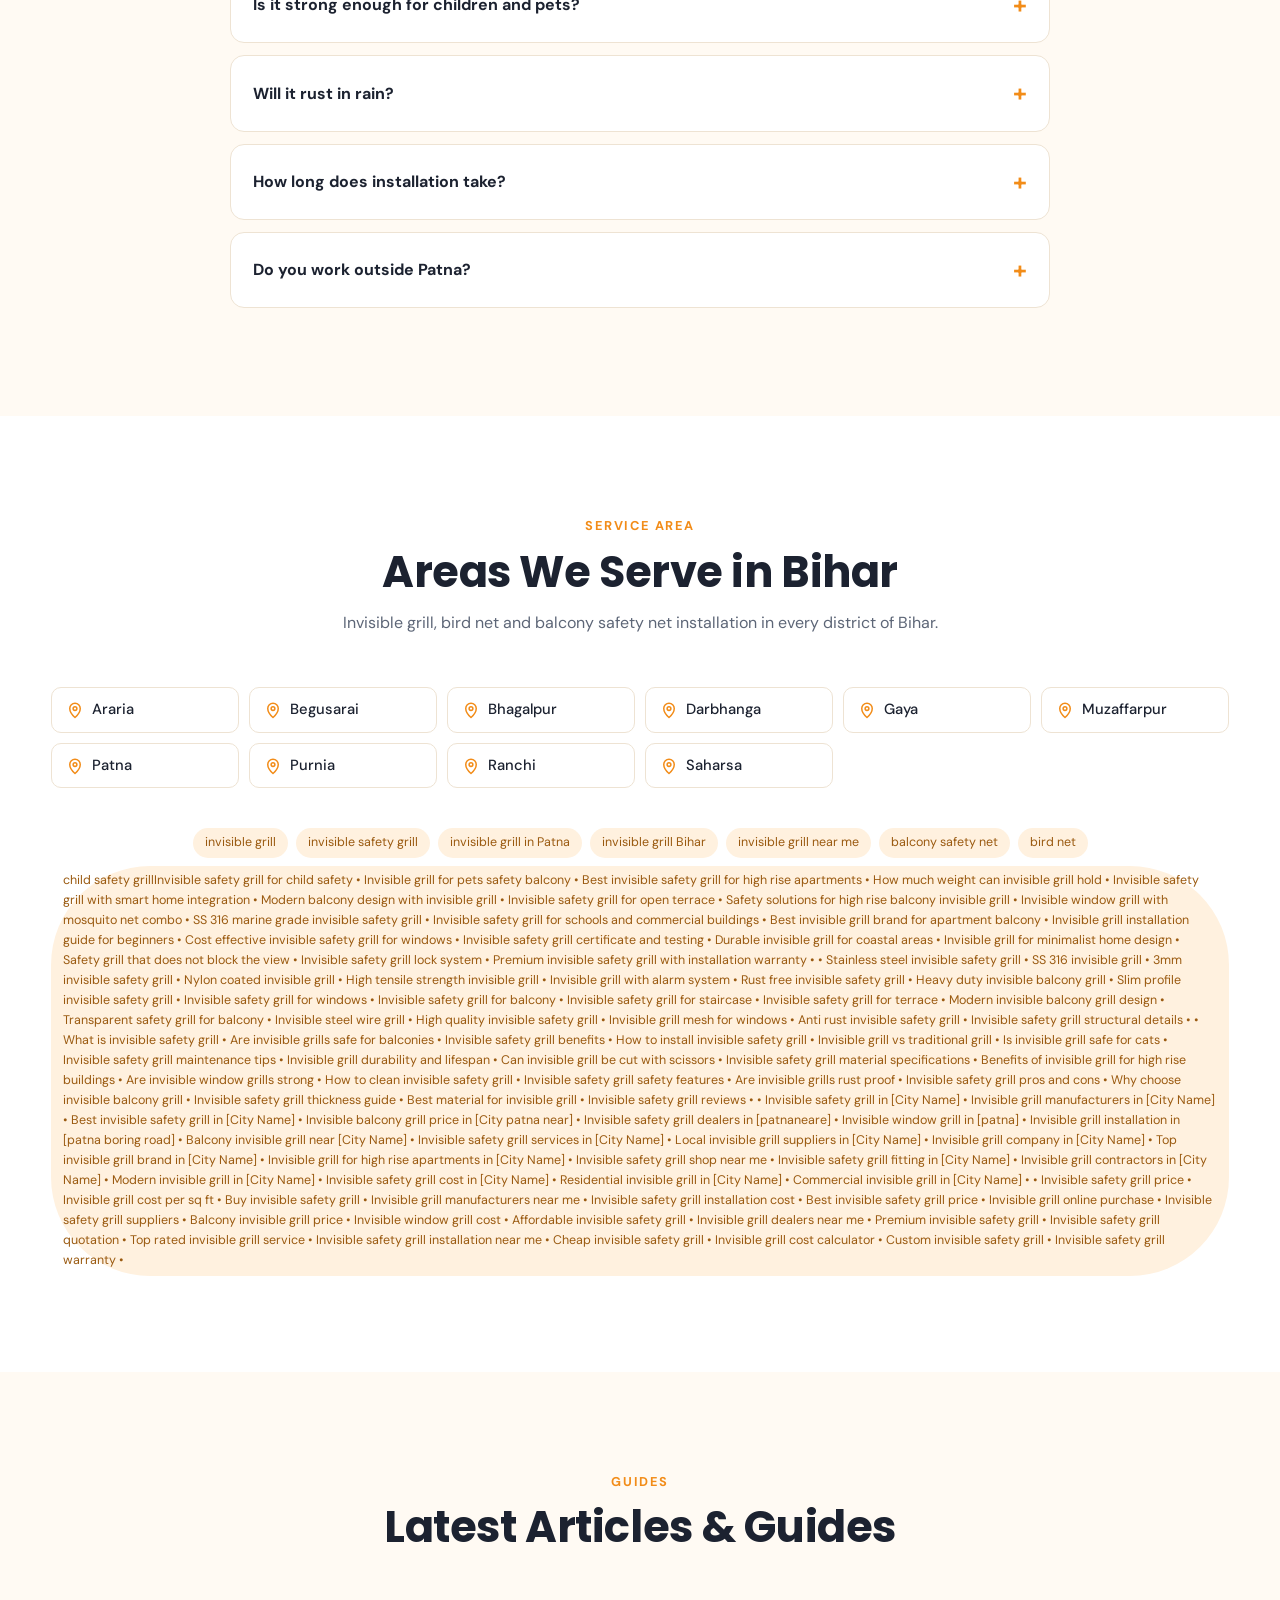
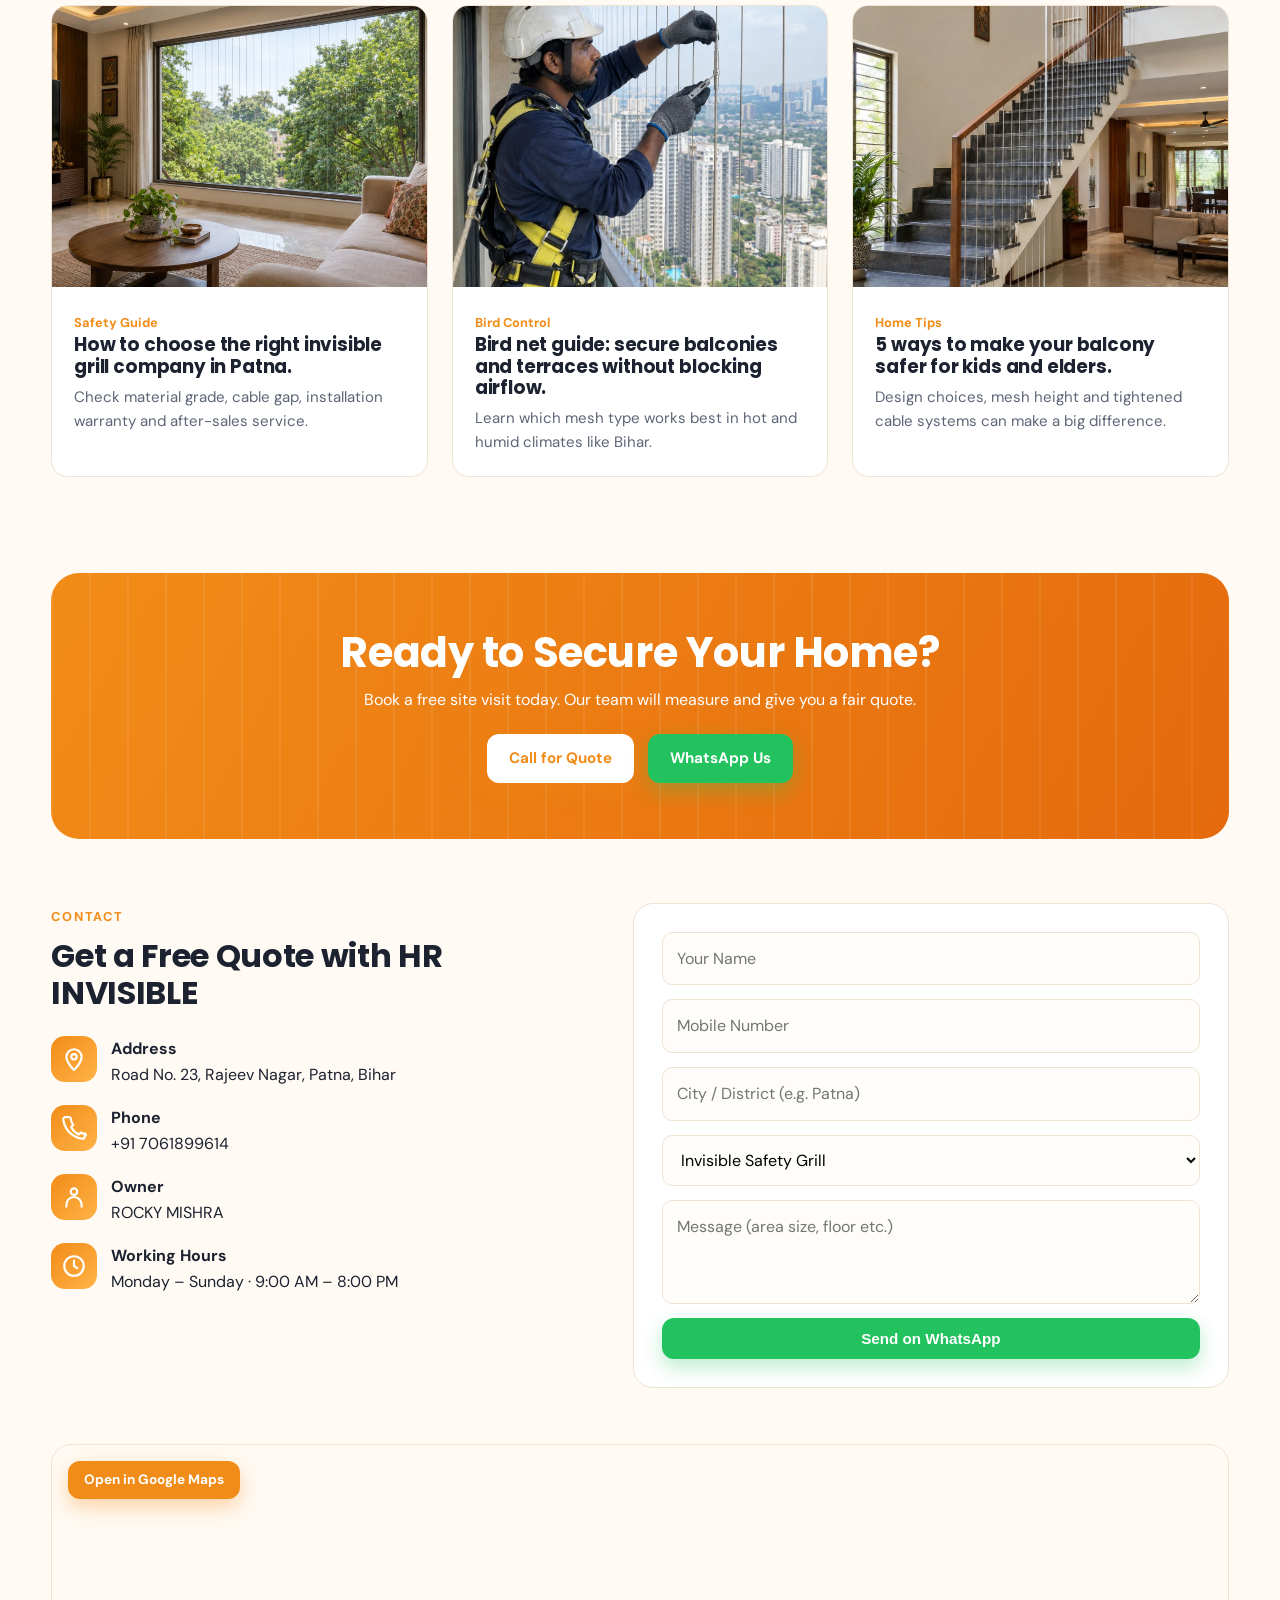
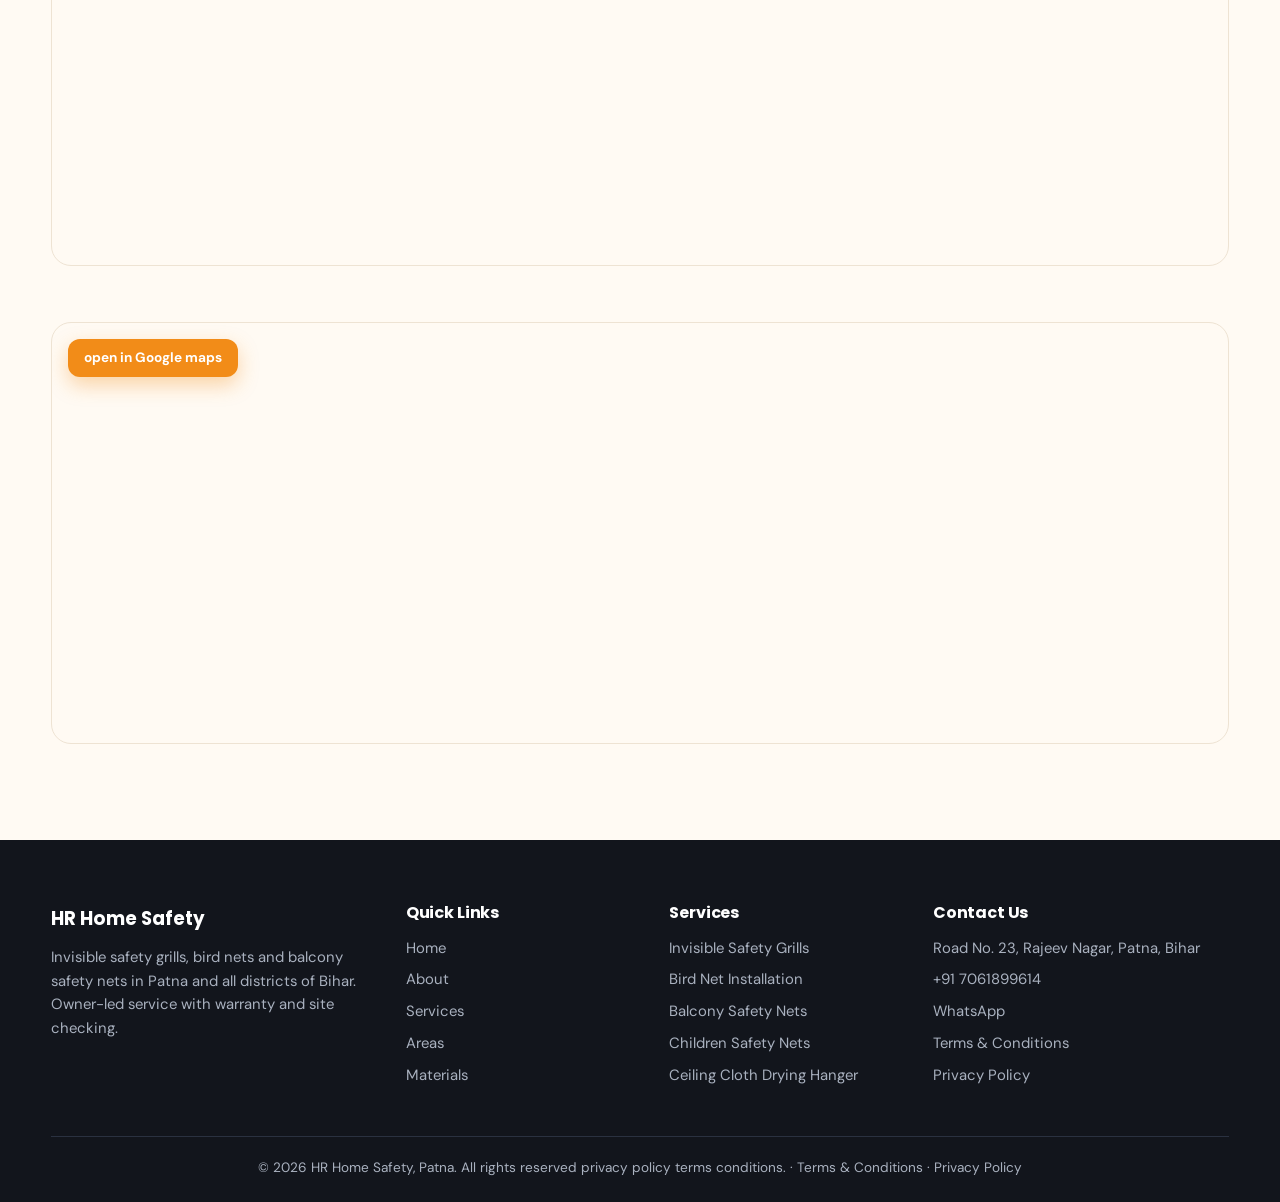
==== commit da22f0f9: "Update company name from AGS to HR Home Safety Hh" ====
--- a/index.html
+++ b/index.html
@@ -252,17 +252,16 @@
 <section id="dryer" style="background:#fff"><div class="wrap">
  <div class="head rv"><span class="eyebrow">New product</span><h2>Ceiling Cloth Drying Hanger</h2><p>A pulley-based cloth dryer that hangs from the ceiling and keeps your balcony floor free. Supply and installation available across Bihar.</p></div>
  <div class="prod">
-  <div class="pimg rv"><img src="WhatsApp-Image-2026-03-12-at-17.41.51-1156x1536.webp" alt="Ceiling mounted cloth drying hanger installation in Patna" loading="lazy"><span class="ptag">Ceiling Mount</span></div>
+  <div class="pimg rv"><img src="WhatsApp-Image-2026-03-12-at-17.41.51-1156x1536.webp" alt="Ceiling mounted cloth drying hanger installation in Patna" loading="lazy"></div>
   <div class="rv">
    <div class="spec"><table><thead><tr><th>Detail</th><th>Specification</th></tr></thead><tbody>
     <tr><td>Material</td><td>Aluminium, Nylon Rope, Plastic, Stainless Steel</td></tr>
     <tr><td>Product Dimensions</td><td>60D × 120W × 15H cm</td></tr>
     <tr><td>Brand</td><td>Generic</td></tr>
     <tr><td>Colour</td><td>Silver and White</td></tr>
-    <tr><td>Recommended Uses</td><td>Balcony use, ceiling-mounted drying, clothing, indoor use, space-saving storage</td></tr>
-    <tr><td>Mounting Type</td><td>Ceiling Mount</td></tr>
+    <tr><td>Recommended Uses</td><td>Balcony use, ceiling-mounted drying, clothing, indoor use, space-saving storage</td></tr
    </tbody></table></div>
-   <div class="cta" style="justify-content:flex-start;margin-top:22px"><a class="btn b-or" href="tel:+918873232409">Call for Price</a><a class="btn b-wa" href="https://wa.me/918873232409?text=Hello%20HR%20Home%20Safety%2C%20I%20need%20a%20clothes%20hanger%20quote" target="_blank" rel="noopener">WhatsApp</a></div>
+   <div class="cta" style="justify-content:flex-start;margin-top:22px"><a class="btn b-or" href="tel:+918873232409">Call for Price</a><a class="btn b-wa" href="https://wa.me/917061899614?text=Hello%20HR%20Home%20Safety%2C%20I%20need%20a%20clothes%20hanger%20quote" target="_blank" rel="noopener">WhatsApp</a></div>
   </div>
  </div>
  <div class="grid g5" style="margin-top:32px">
@@ -275,7 +274,7 @@
 </div></section>
 
 <section class="gal" id="gallery"><div class="wrap">
- <div class="head rv"><span class="eyebrow">Our work</span><h2>Installation Gallery</h2><p>A few recent projects completed by the AGS Home Safety team.</p></div>
+ <div class="head rv"><span class="eyebrow">Our work</span><h2>Installation Gallery</h2><p>A few recent projects completed by the HR Home Safety team.</p></div>
  <div class="grid g3">
   <a class="item rv" href="https://wa.me/918873232409?text=Please%20share%20installation%20video" target="_blank" rel="noopener"><img src="g-install.jpg" alt="Invisible grill installation video Patna" loading="lazy"><div class="play"><span><svg viewBox="0 0 24 24"><path d="M8 5v14l11-7z"/></svg></span></div><div class="cap">Installation Video</div></a>
   <div class="item rv"><img src="g-window.jpg" alt="Window invisible grill Bihar" loading="lazy"><div class="cap">Window Invisible Grill</div></div>
@@ -292,13 +291,13 @@
   <h2>Bihar’s Trusted Invisible Grill Installation Company</h2>
   <p>HR INVISIBLE SAFTEY GRILL PATNA TO RANCHI Home Safety started in Rajeev Nagar, Patna with one simple aim: make every balcony and window safe for children, elders and pets, without putting the home behind heavy iron bars.</p>
   <p>We measure, supply and install everything ourselves. Every project uses marine-grade stainless steel, neat anodised tracks and a written warranty, and we give a clear quote before any work starts.</p>
-  <div class="owner"><div class="av">HR</div><div><b>ROCKY MISHRA</b><br><span style="color:var(--mut);font-size:.9rem">Owner, AGS Home Safety</span></div></div>
+  <div class="owner"><div class="av">HR</div><div><b>ROCKY MISHRA</b><br><span style="color:var(--mut);font-size:.9rem">Owner, HR Home Safety</span></div></div>
   <div class="stats"><div class="stat"><b class="cnt" data-n="1500">0</b><span>Projects</span></div><div class="stat"><b class="cnt" data-n="38">0</b><span>Districts</span></div><div class="stat"><b class="cnt" data-n="10">0</b><span>Years</span></div><div class="stat"><b class="cnt" data-n="4">0</b><span>9/5 Rating</span></div></div>
  </div>
 </div></section>
 
 <section class="dark"><div class="wrap">
- <div class="head rv"><span class="eyebrow">Reviews</span><h2>What Our Customers Say</h2><p>Families across Bihar who trust AGS Home Safety.</p></div>
+ <div class="head rv"><span class="eyebrow">Reviews</span><h2>What Our Customers Say</h2><p>Families across Bihar who trust HR Home Safety.</p></div>
  <div class="grid g3">
   <div class="rev rv"><div class="stars">★★★★★</div><p>"Team came on time, finished the balcony in one day and cleaned up after. The cables are really hard to notice. Very happy."</p><div class="who"><i>A</i><div><b>Amar</b><small>Patna</small></div></div></div>
   <div class="rev rv"><div class="stars">★★★★★</div><p>"We have a small kid and were worried about the 9th floor window. MR.ROCKY MISHRA explained everything and the price was fair."</p><div class="who"><i>S</i><div><b>Shalini</b><small>Danapur</small></div></div></div>
@@ -331,7 +330,7 @@
 </div></section>
 
 <section id="material" style="background:#fff"><div class="wrap">
- <div class="head rv"><span class="eyebrow">Material &amp; wire</span><h2>Material &amp; Wire Specifications</h2><p>Only tested, branded material is used on every AGS Home Safety project.</p></div>
+ <div class="head rv"><span class="eyebrow">Material &amp; wire</span><h2>Material &amp; Wire Specifications</h2><p>Only tested, branded material is used on every HR Home Safety project.</p></div>
  <div class="spec rv"><table>
   <thead><tr><th>Part</th><th>Specification</th></tr></thead><tbody>
   <tr><td>Wire / Cable Material</td><td>SS 316 marine-grade stainless steel</td></tr>
@@ -502,6 +501,8 @@
  </div>
  <div class="map rv"><iframe title="HR Home Safety location map, Rajeev Nagar Road No. 23, Patna" src="https://maps.google.com/maps?q=Road%20No%2023%2C%20Rajeev%20Nagar%2C%20Patna%2C%20Bihar&z=15&output=embed" loading="lazy"></iframe>
  <a class="btn b-or sm" href="https://www.google.com/maps/search/?api=1&query=Road+No+23+Rajeev+Nagar+Patna+Bihar" target="_blank" rel="noopener">Open in Google Maps</a></div>
+ <div class="map rv"><iframe title="HR INVISIBLE SAFTEY GRILL RANCHI location map, Ratu road pahadi mandir ranchi" src="https://maps.app.goo.gl/cmudYvhrtda21ewe7&z=15&output=embed" loading="lazy"></iframe>
+  <a class="btn b-or sm" href="https://www.google.com/maps/search/?api=1&query=kishorganj+pahadi+mandir+ratu+road+ranchi+jharkhand" target="_blank' rel="noopener">open in Google maps</a></div>
 </div></section>
 </main>
 
@@ -512,12 +513,12 @@
   <div><h3>Services</h3><ul><li>Invisible Safety Grills</li><li>Bird Net Installation</li><li>Balcony Safety Nets</li><li>Children Safety Nets</li><li><a href="#dryer">Ceiling Cloth Drying Hanger</a></li></ul></div>
   <div><h3>Contact Us</h3><ul><li>Road No. 23, Rajeev Nagar, Patna, Bihar</li><li><a href="tel:+917061899614">+91 7061899614</a></li><li><a href="https://wa.me/917061899614" target="_blank" rel="noopener">WhatsApp</a></li><li><a href="terms.html">Terms &amp; Conditions</a></li><li><a href="privacy.html">Privacy Policy</a></li></ul></div>
  </div>
- <div class="copy">© <span id="yr"></span> HR Home Safety, Patna. All rights reserved. · <a href="terms.html">Terms &amp; Conditions</a> · <a href="privacy.html">Privacy Policy</a></div>
+ <div class="copy">© <span id="yr"></span> HR Home Safety, Patna. All rights reserved privacy policy terms conditions. · <a href="terms.html">Terms &amp; Conditions</a> · <a href="privacy.html">Privacy Policy</a></div>
 </div></footer>
 
 <a class="float f-call" href="tel:+917061899614" aria-label="Call HR Home Safety"><svg viewBox="0 0 24 24"><path d="M22 16.9v3a2 2 0 0 1-2.2 2 19.8 19.8 0 0 1-8.6-3.1 19.5 19.5 0 0 1-6-6A19.8 19.8 0 0 1 2.1 4.2 2 2 0 0 1 4.1 2h3a2 2 0 0 1 2 1.7c.1 1 .4 1.9.7 2.7.4 1 .9 1.9 1.5 2.7l-1.9 1.9a15.8 15.8 0 0 0 7 7l1.9-1.9c.8.6 1.7 1.1 2.7 1.5.8.3 1.7.6 2.7.7A2 2 0 0 1 22 16.9z"/></svg></a>
 <a class="float f-wa" href="https://wa.me/917061899614" target="_blank" rel="noopener" aria-label="WhatsApp HR Home Safety"><svg viewBox="0 0 24 24"><path d="M20.5 3.5A11.7 11.7 0 0 0 12 0a11.8 11.8 0 0 0-10 18l-1 3.7 3.8-1A11.8 11.8 0 0 0 12 24c6.6 0 12-5.4 12-12 0-3.2-1.2-6.2-3.5-8.5zm-8.4 17.3a9.6 9.6 0 0 1-5-1.3l-.4-.2-2.3.6.6-2.2-.2-.4A9.6 9.6 0 0 1 12 2.4c5.2 0 9.5 4.3 9.5 9.5 0 5.3-4.3 9.5-9.5 9.5zm5.2-7.1c-.3-.1-1.6-.8-1.9-.9-.3-.1-.5-.2-.7.2-.2.3-.7.9-.9 1.1-.2.2-.3.2-.6.1-.3-.1-1.2-.4-2.3-1.4-.8-.7-1.4-1.6-1.6-1.9-.2-.3 0-.5.1-.7.1-.1.2-.3.3-.4.1-.1.2-.3.3-.5.1-.2.1-.3 0-.5-.1-.2-.7-1.7-.9-2.3-.2-.6-.4-.5-.7-.5h-.6c-.2 0-.5.1-.8.3-.3.3-1 .9-1 2.2s1 2.5 1.2 2.7c.2.2 2 3 4.8 4.2.7.3 1.2.5 1.6.6.7.2 1.3.2 1.8.1.5-.1 1.6-.6 1.8-1.2.2-.6.2-1.1.1-1.2-.1-.1-.3-.2-.6-.3z"/></svg></a>
-<div class="cookie" id="ck">We use cookies to improve your experience. By continuing, you agree to our <a href="privacy.html" style="color:var(--or);text-decoration:underline">Privacy Policy</a>.<button class="btn b-or sm" onclick="ck.classList.remove('show')" style="padding:8px 12px">Accept</button></div>
+<div class="cookie" id="ck">We use cookies to improve your experience. By continuing, you agree to our <a href="privacy.html" style="color:var(--or);text-decoration:underline">Privacy Policy</a>.<button class="btn b-or sm" onclick="ck.classList.remove('show')" style="padding:15px 25px:auto;">Accept</button></div>
 
 <script>
 yr.textContent=new Date().getFullYear();
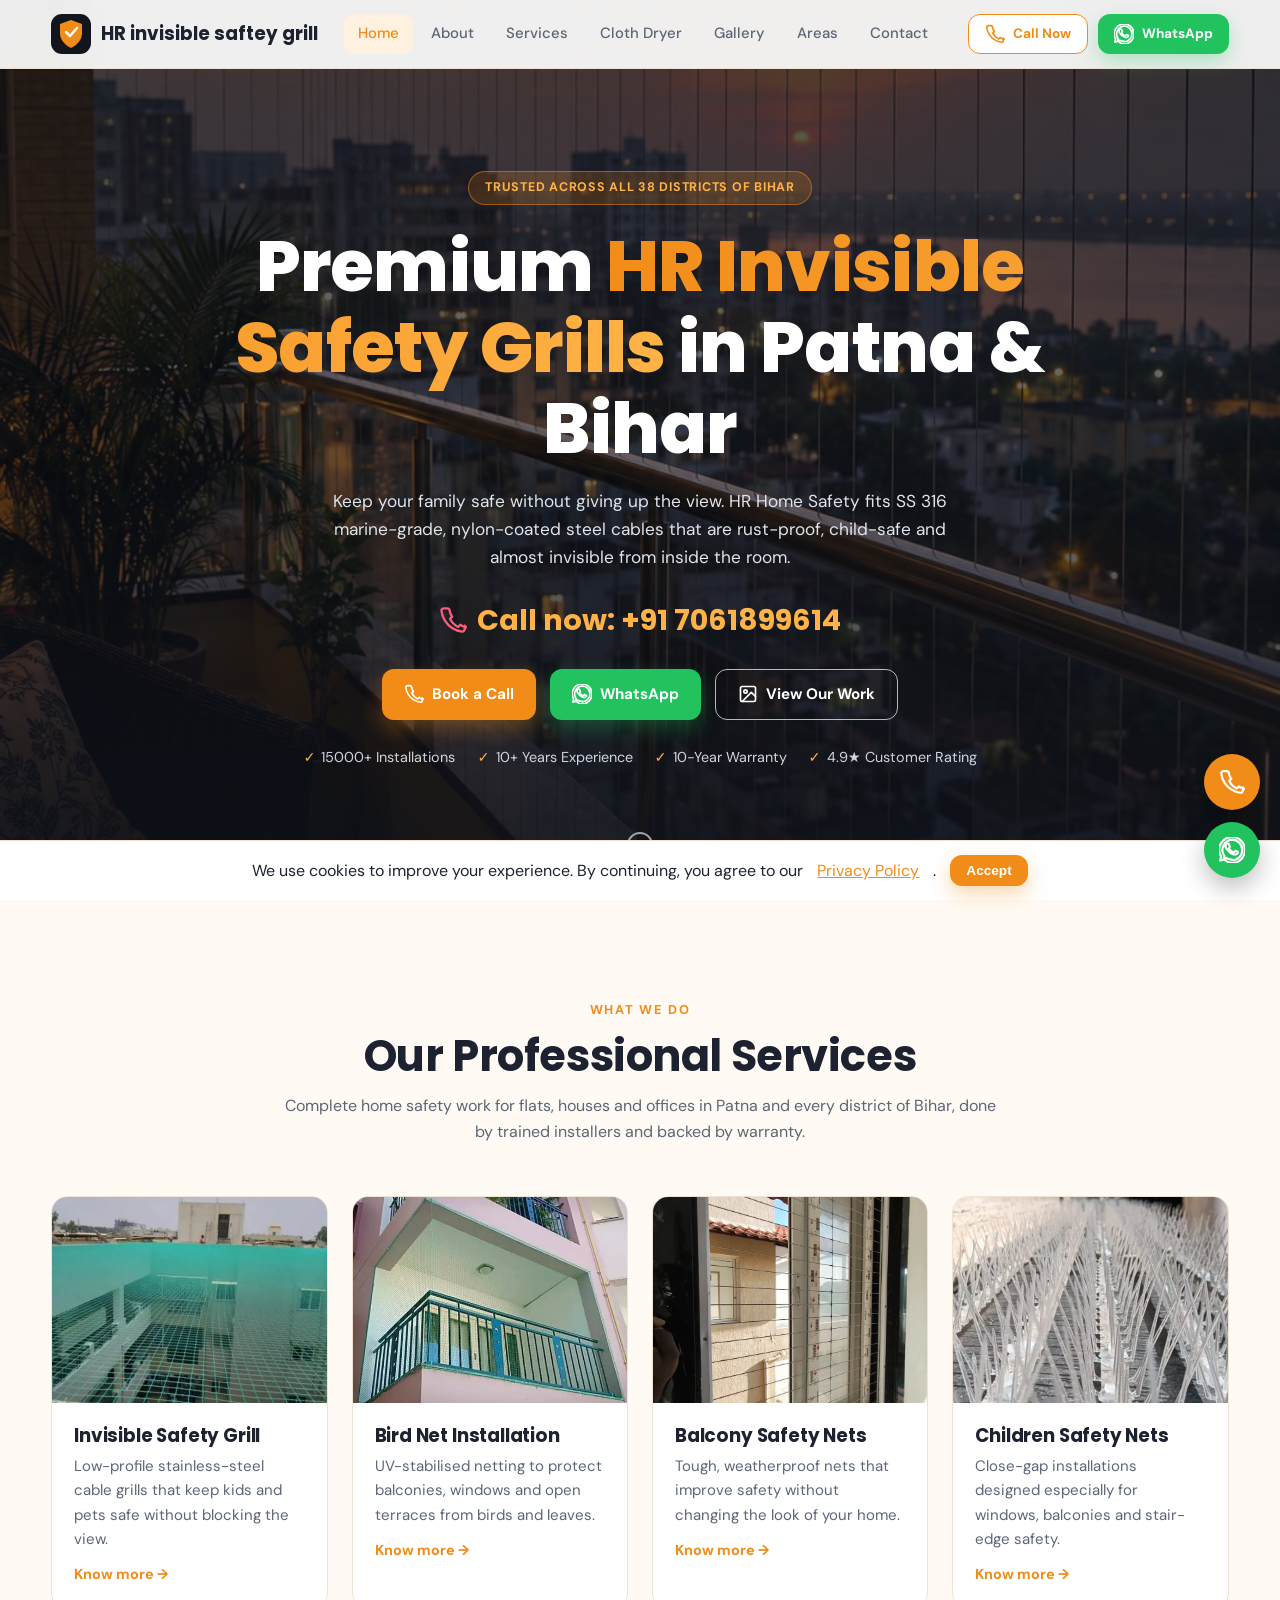
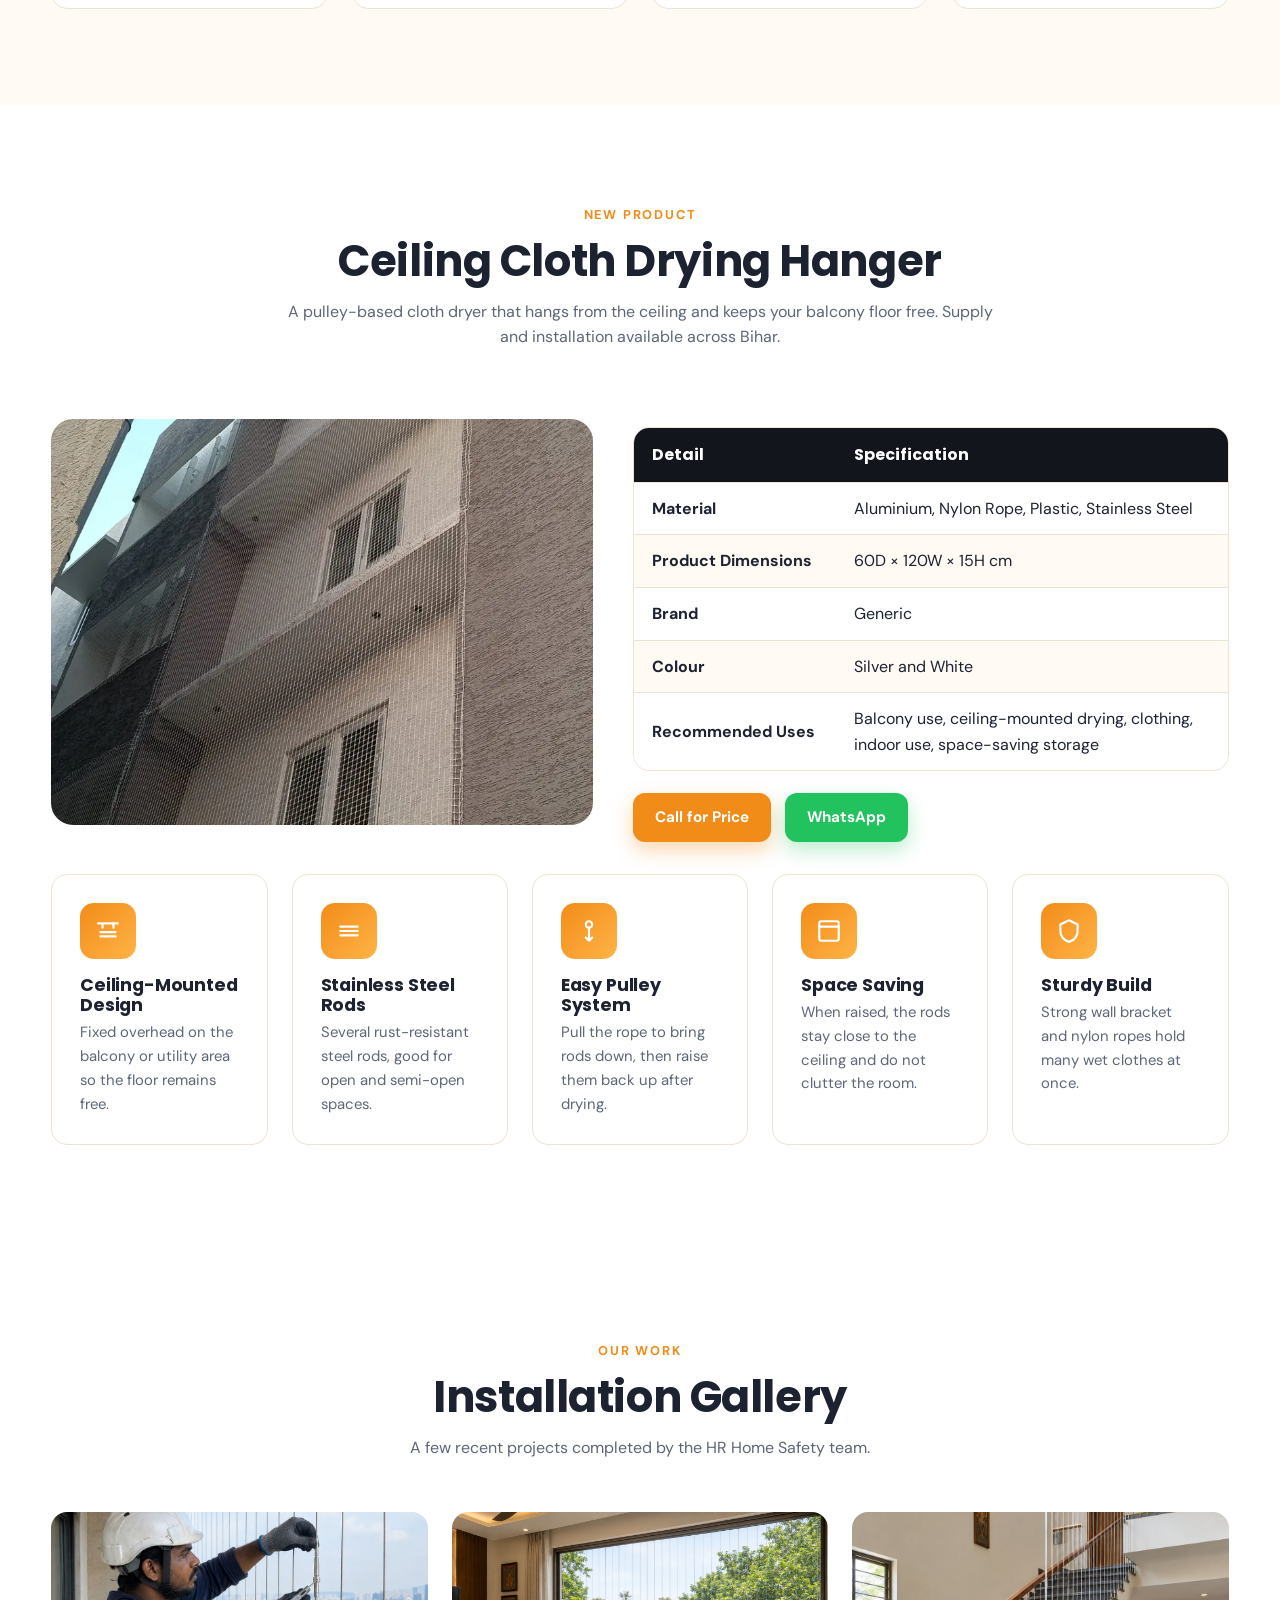
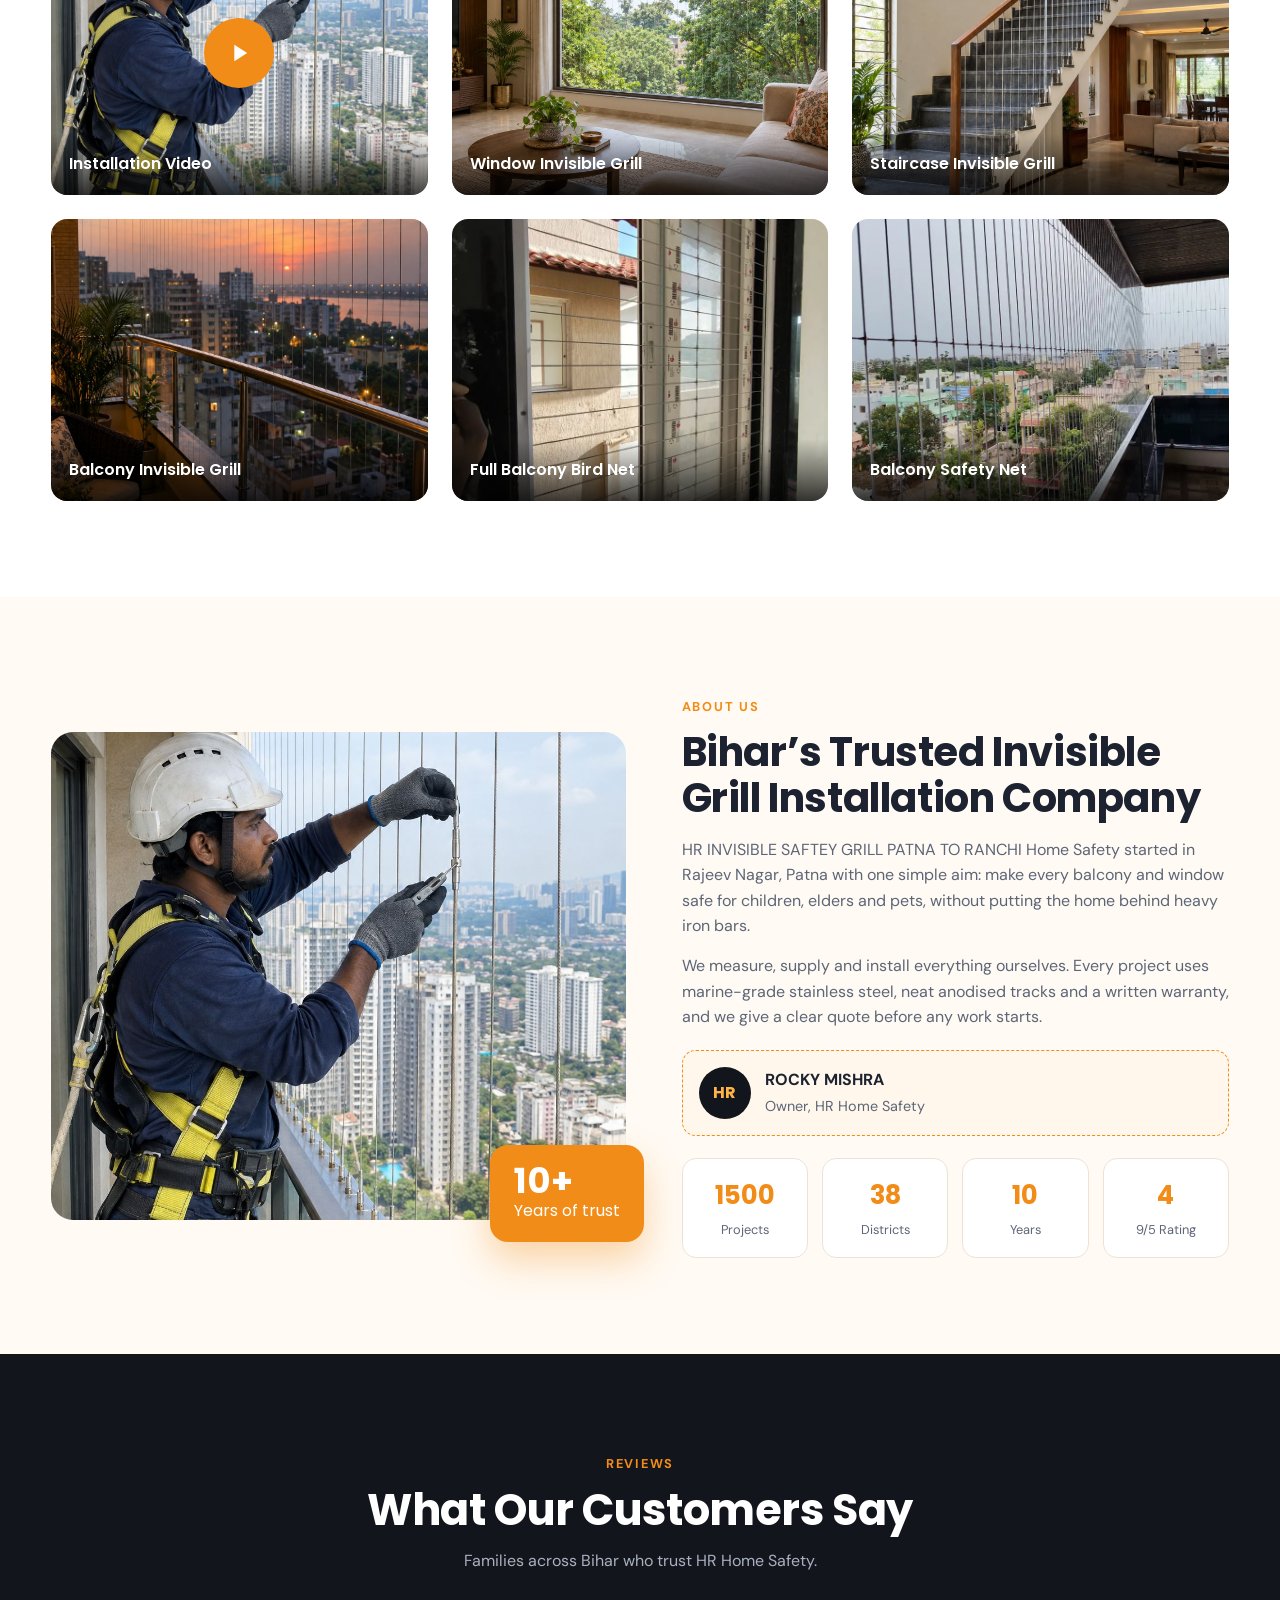
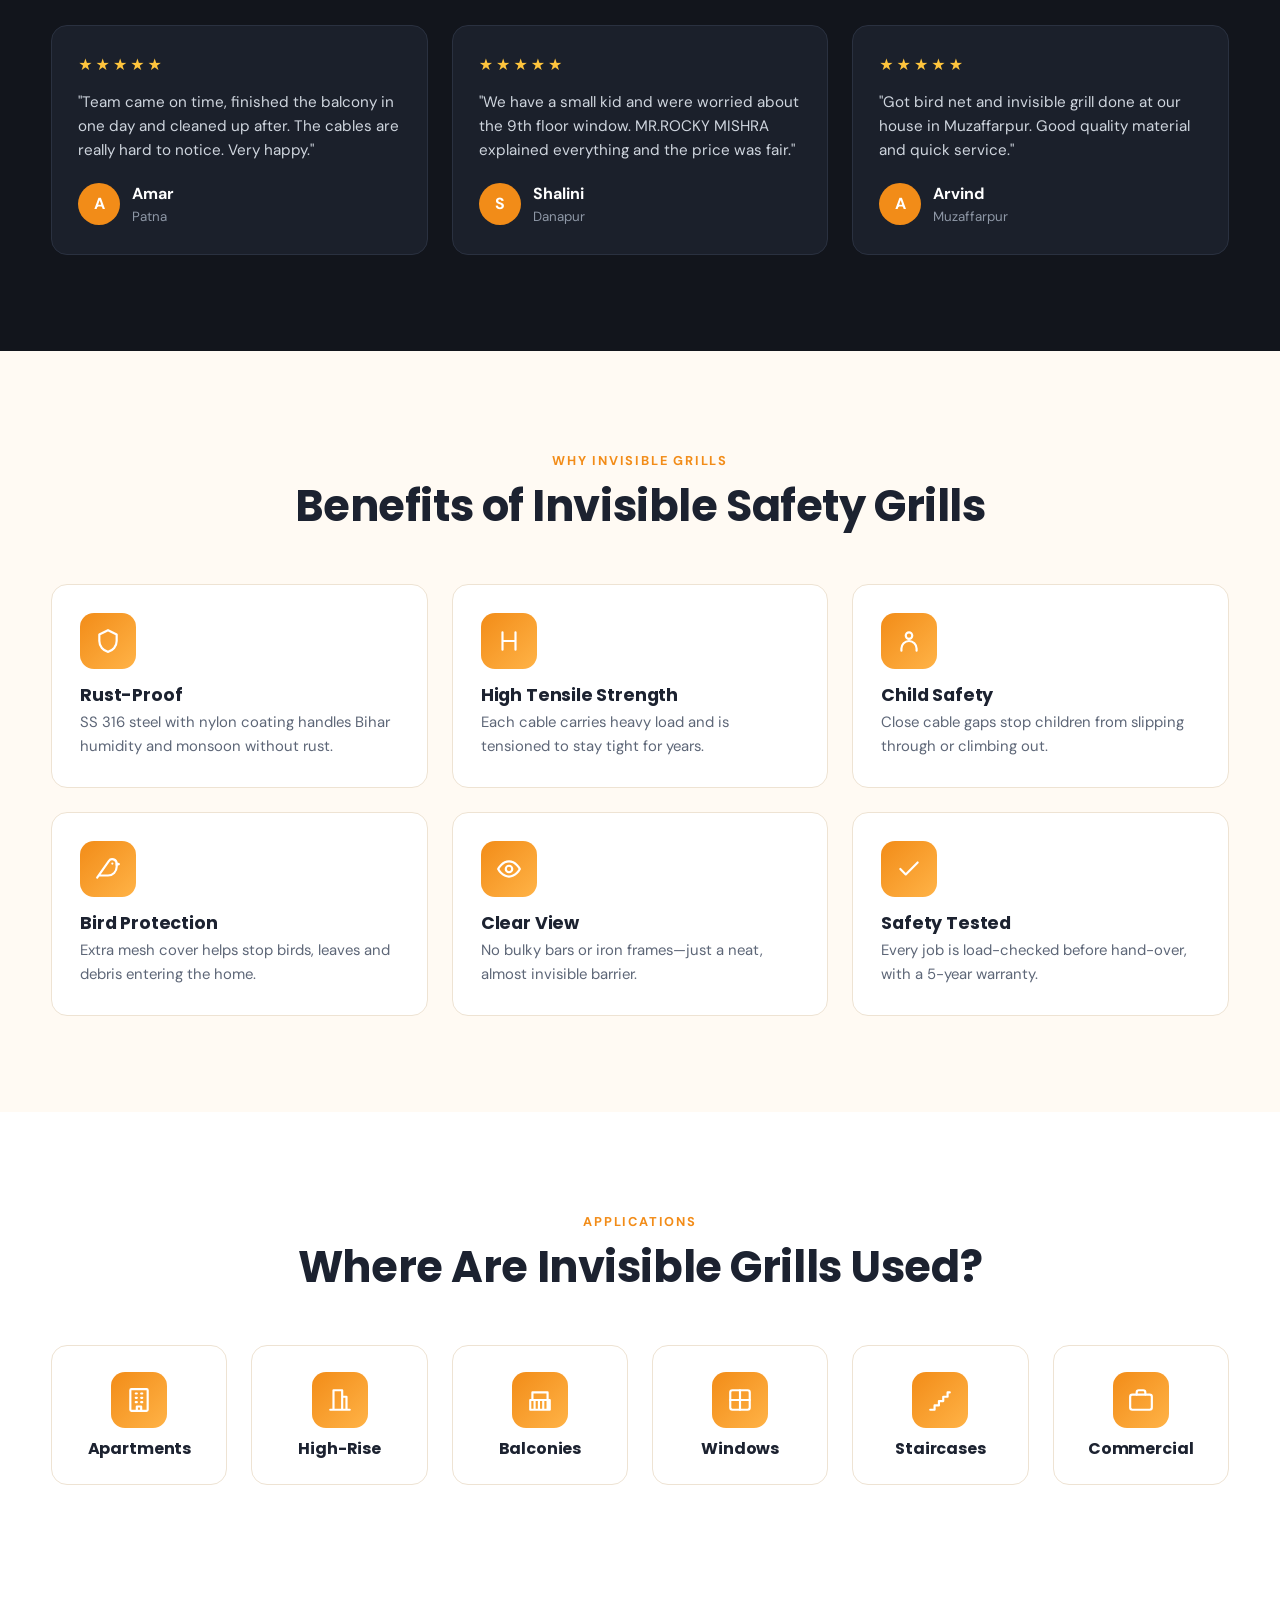
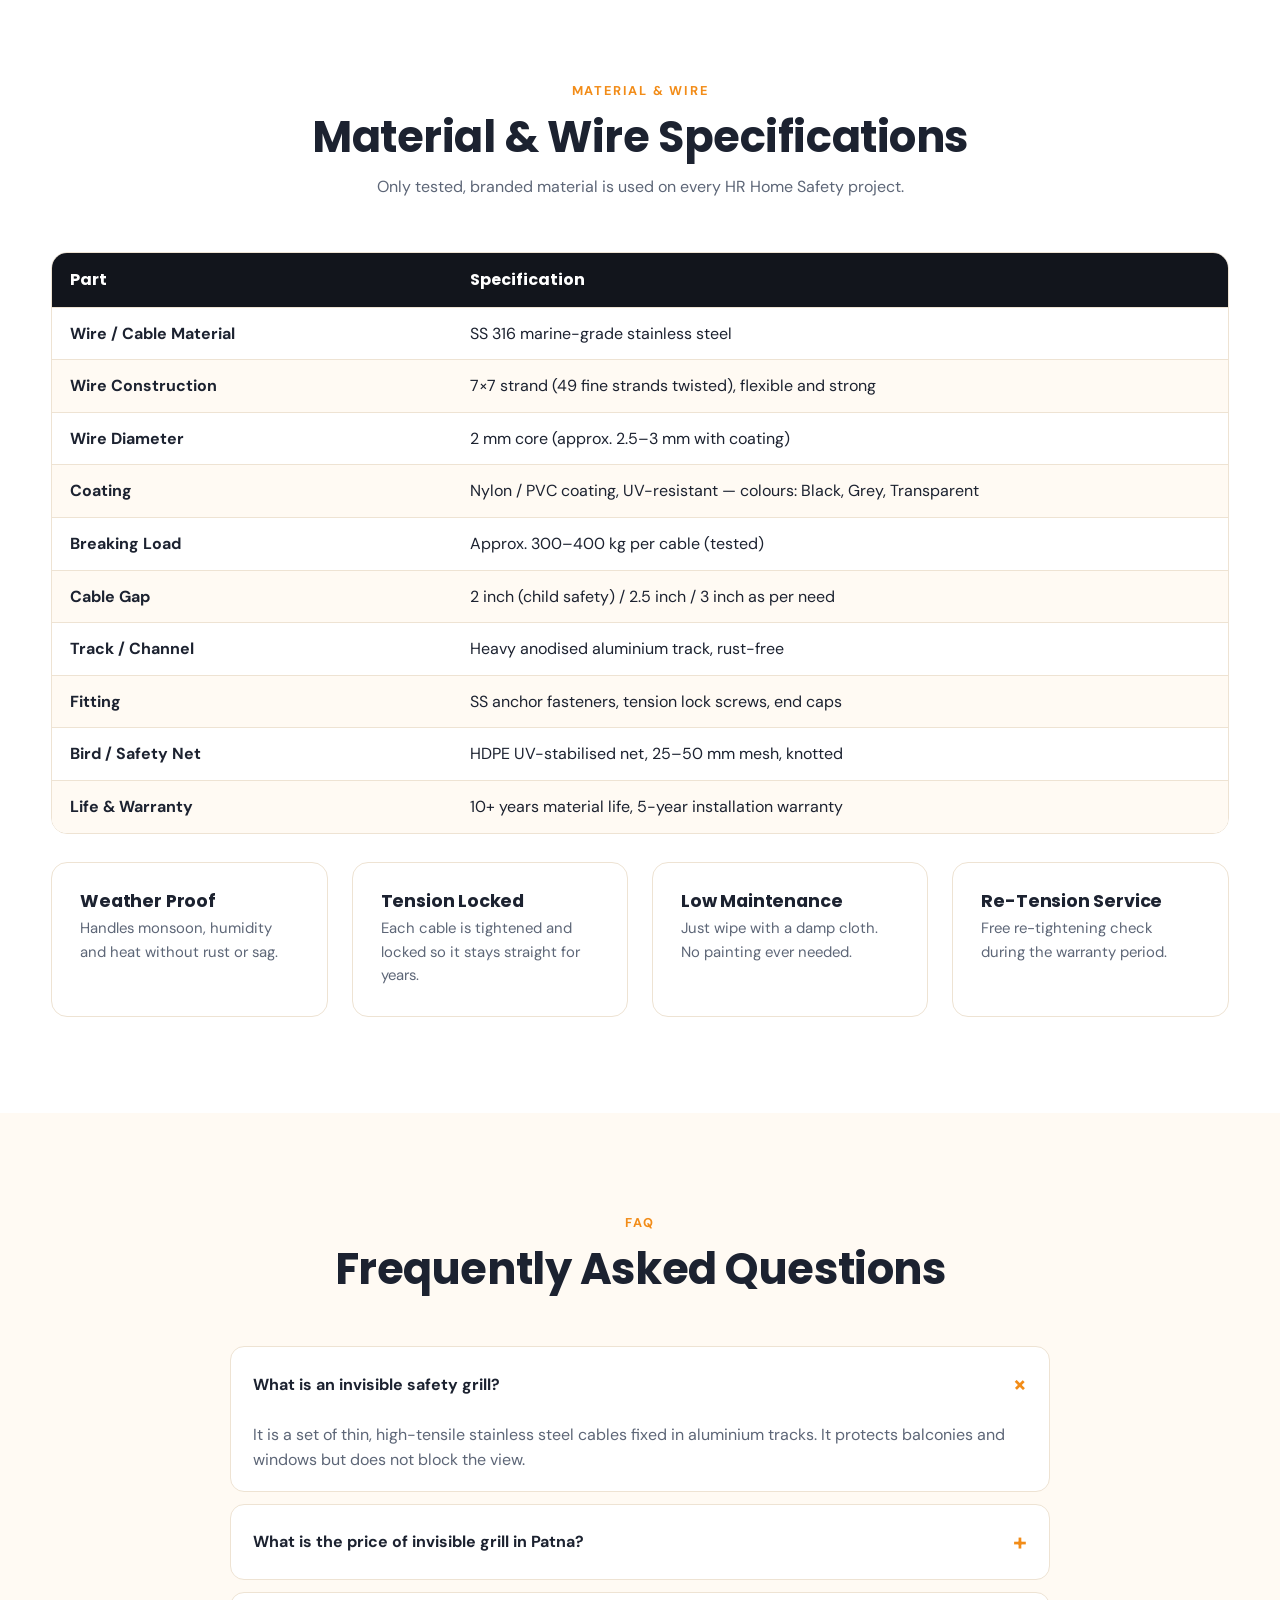
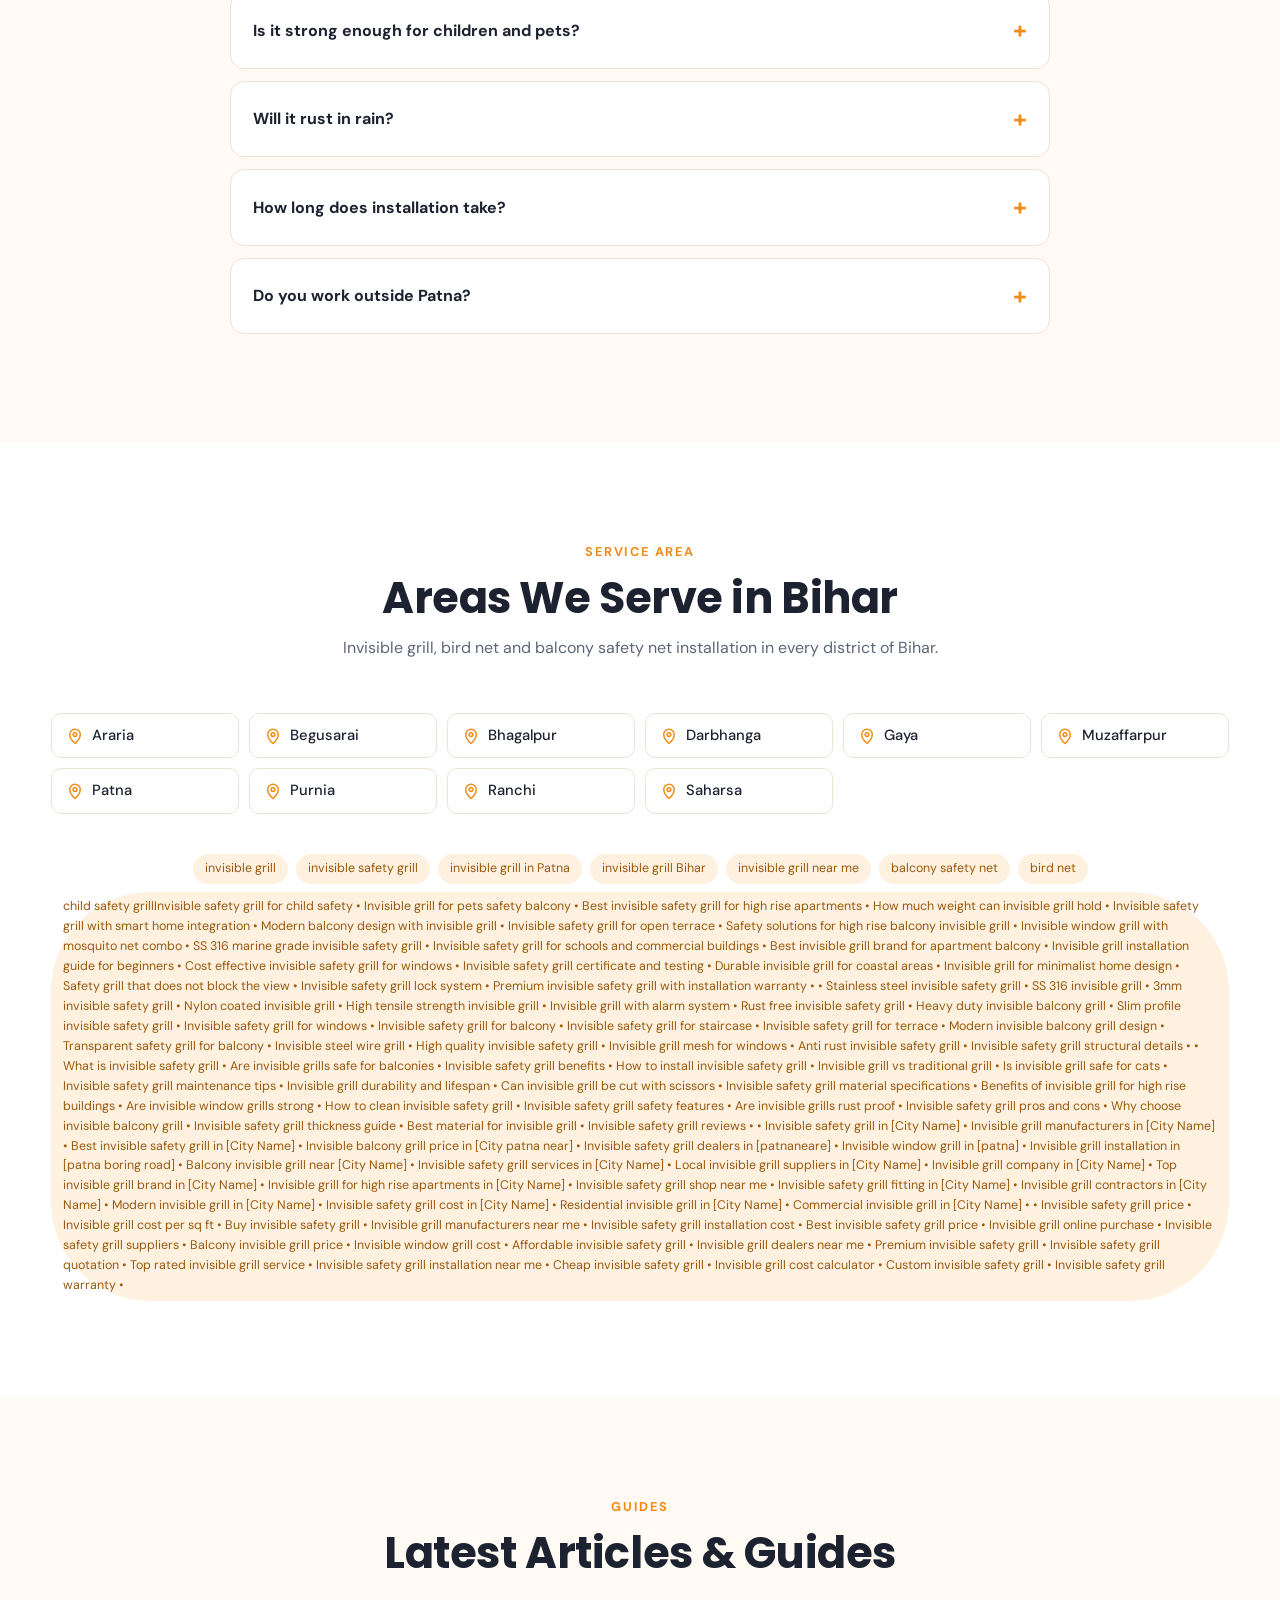
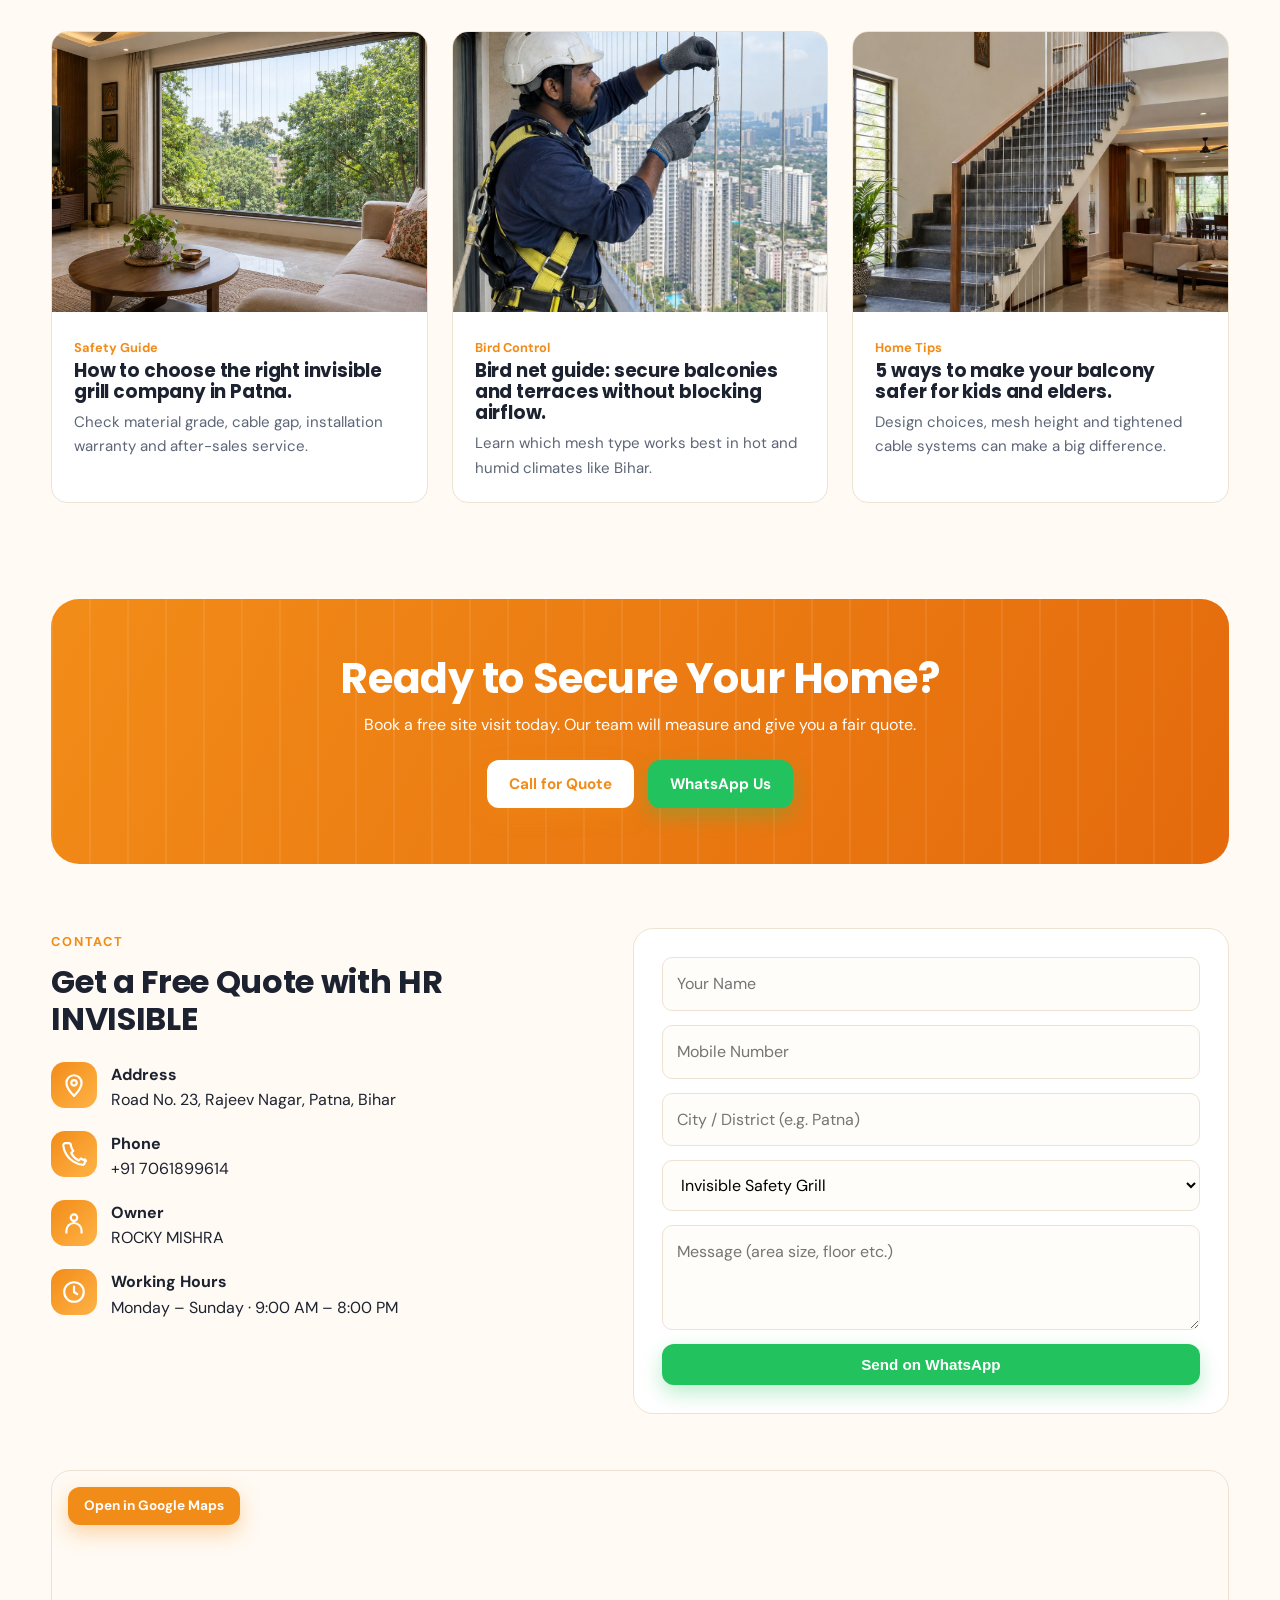
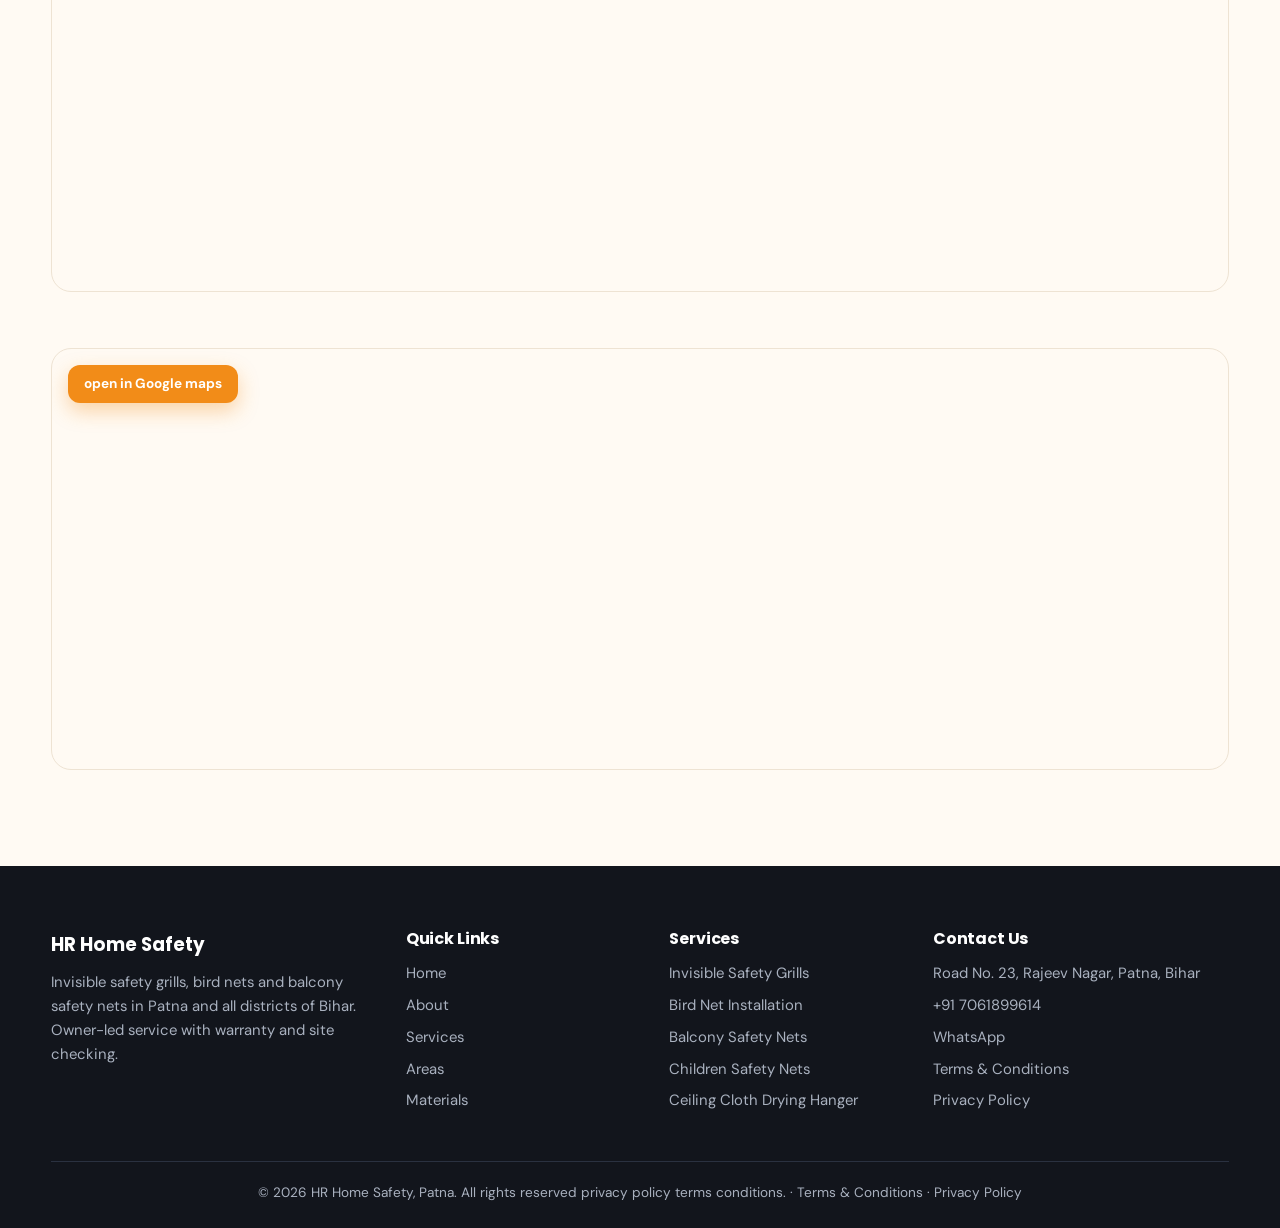
==== commit b27ef269: "Fix HTML structure for product section Hh" ====
--- a/index.html
+++ b/index.html
@@ -252,8 +252,9 @@
 <section id="dryer" style="background:#fff"><div class="wrap">
  <div class="head rv"><span class="eyebrow">New product</span><h2>Ceiling Cloth Drying Hanger</h2><p>A pulley-based cloth dryer that hangs from the ceiling and keeps your balcony floor free. Supply and installation available across Bihar.</p></div>
  <div class="prod">
-  <div class="pimg rv"><img src="WhatsApp-Image-2026-03-12-at-17.41.51-1156x1536.webp" alt="Ceiling mounted cloth drying hanger installation in Patna" loading="lazy"></div>
+  <div class="pimg rv":h3;><img src="WhatsApp-Image-2026-03-12-at-17.41.51-1156x1536.webp" alt="Ceiling mounted cloth drying hanger installation in Patna" loading="lazy"></div>
   <div class="rv">
+   <br>
    <div class="spec"><table><thead><tr><th>Detail</th><th>Specification</th></tr></thead><tbody>
     <tr><td>Material</td><td>Aluminium, Nylon Rope, Plastic, Stainless Steel</td></tr>
     <tr><td>Product Dimensions</td><td>60D × 120W × 15H cm</td></tr>
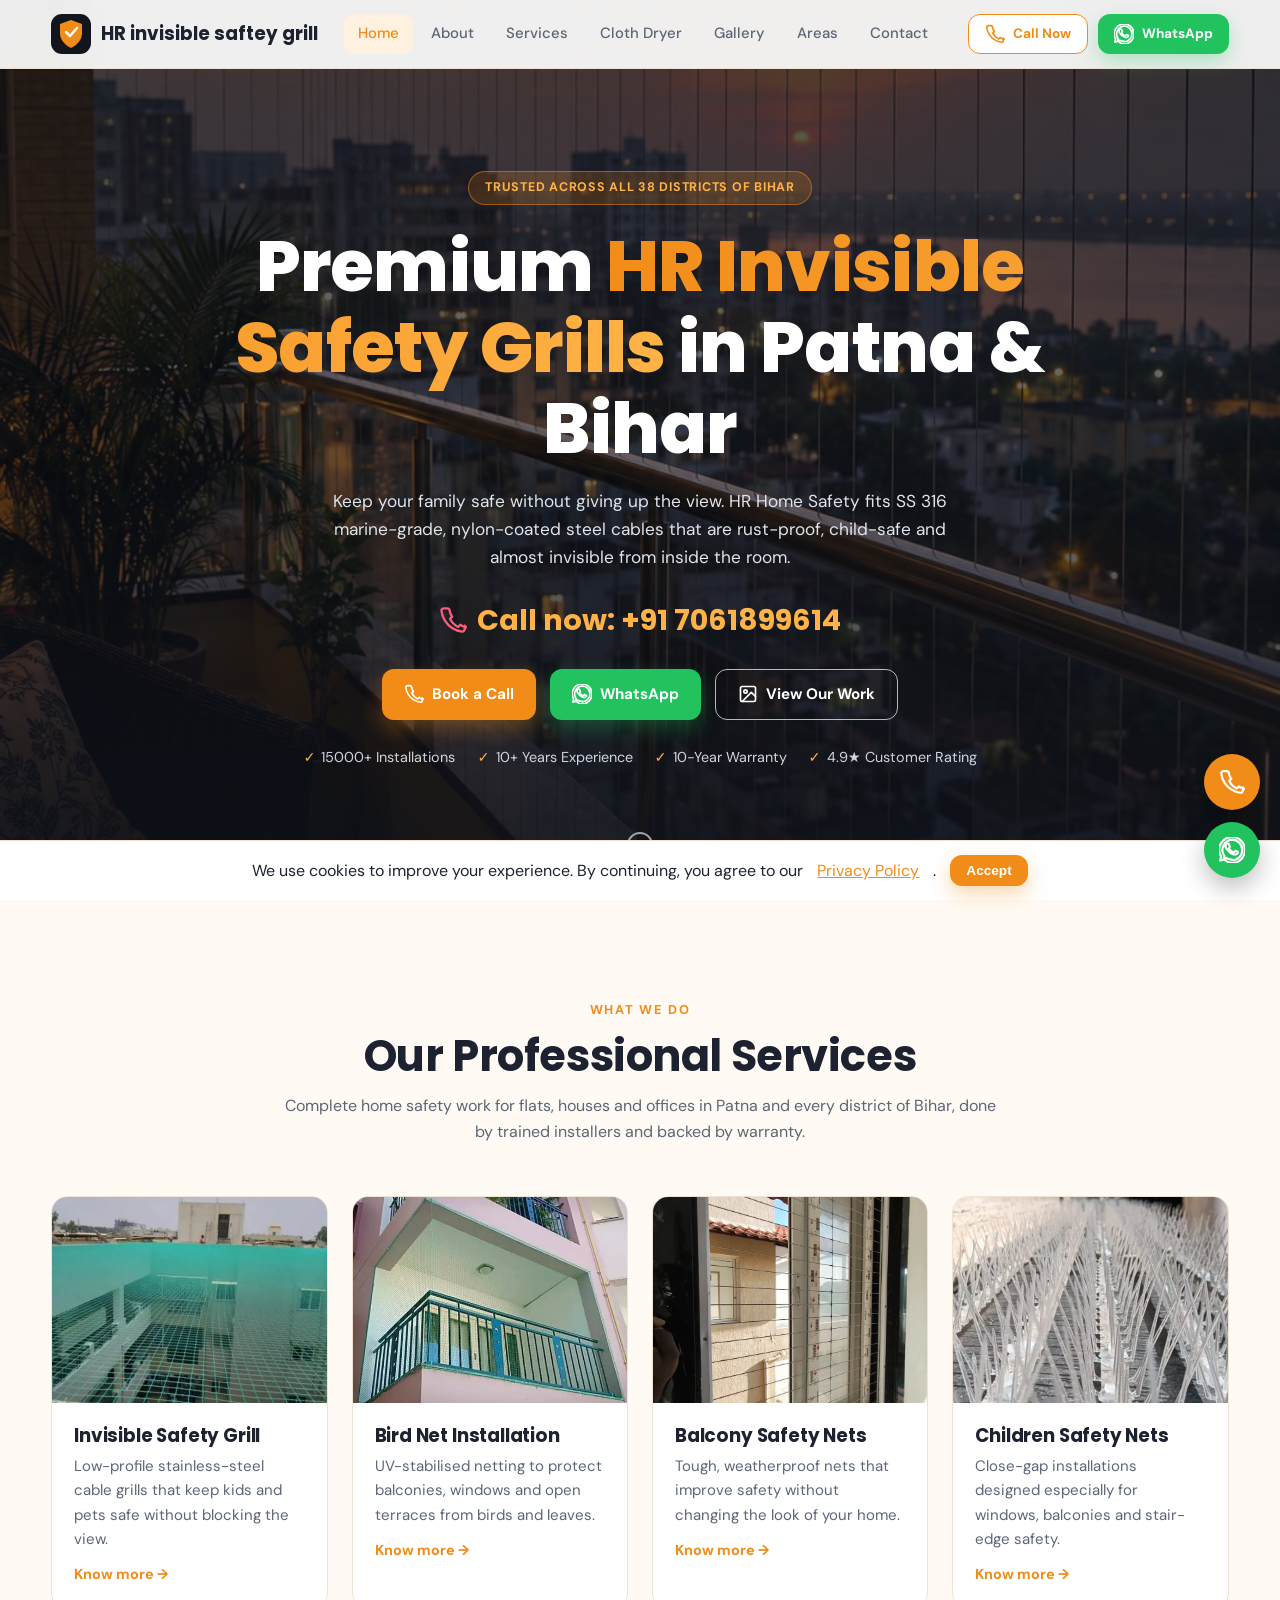
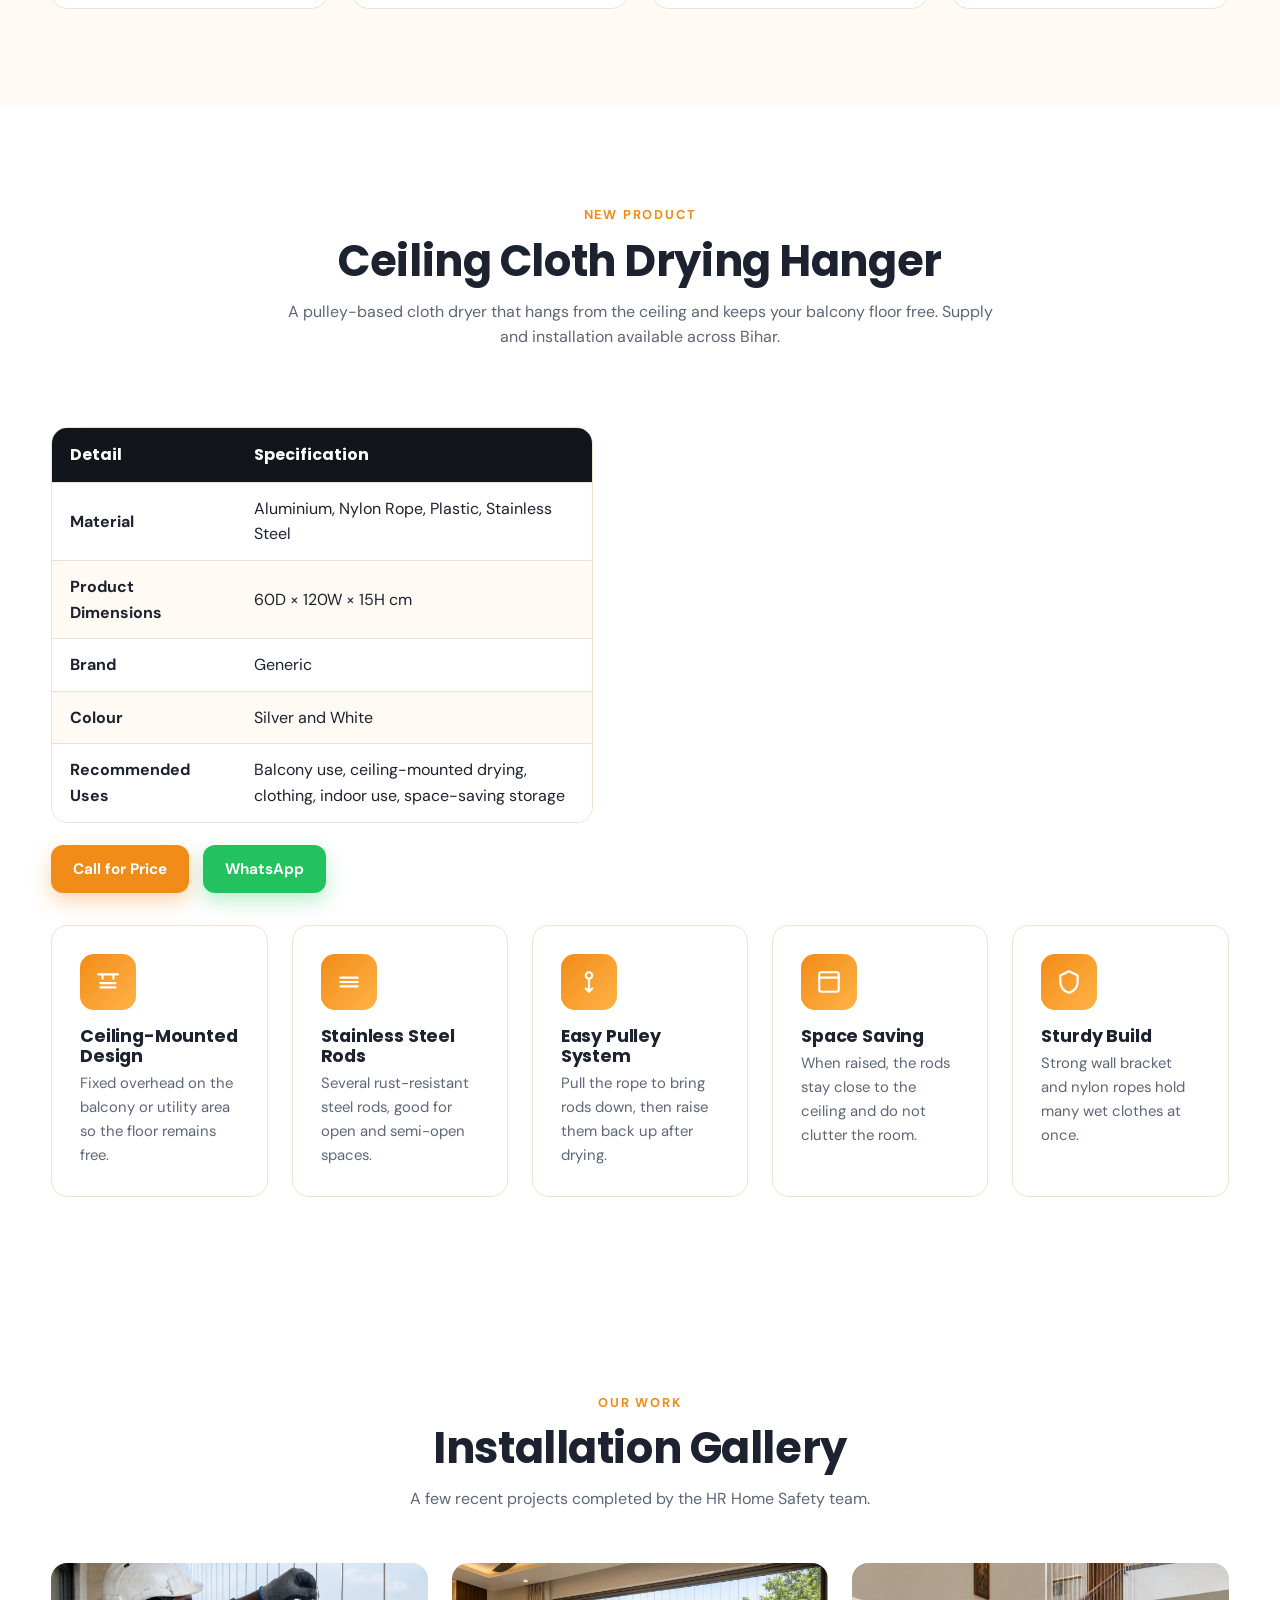
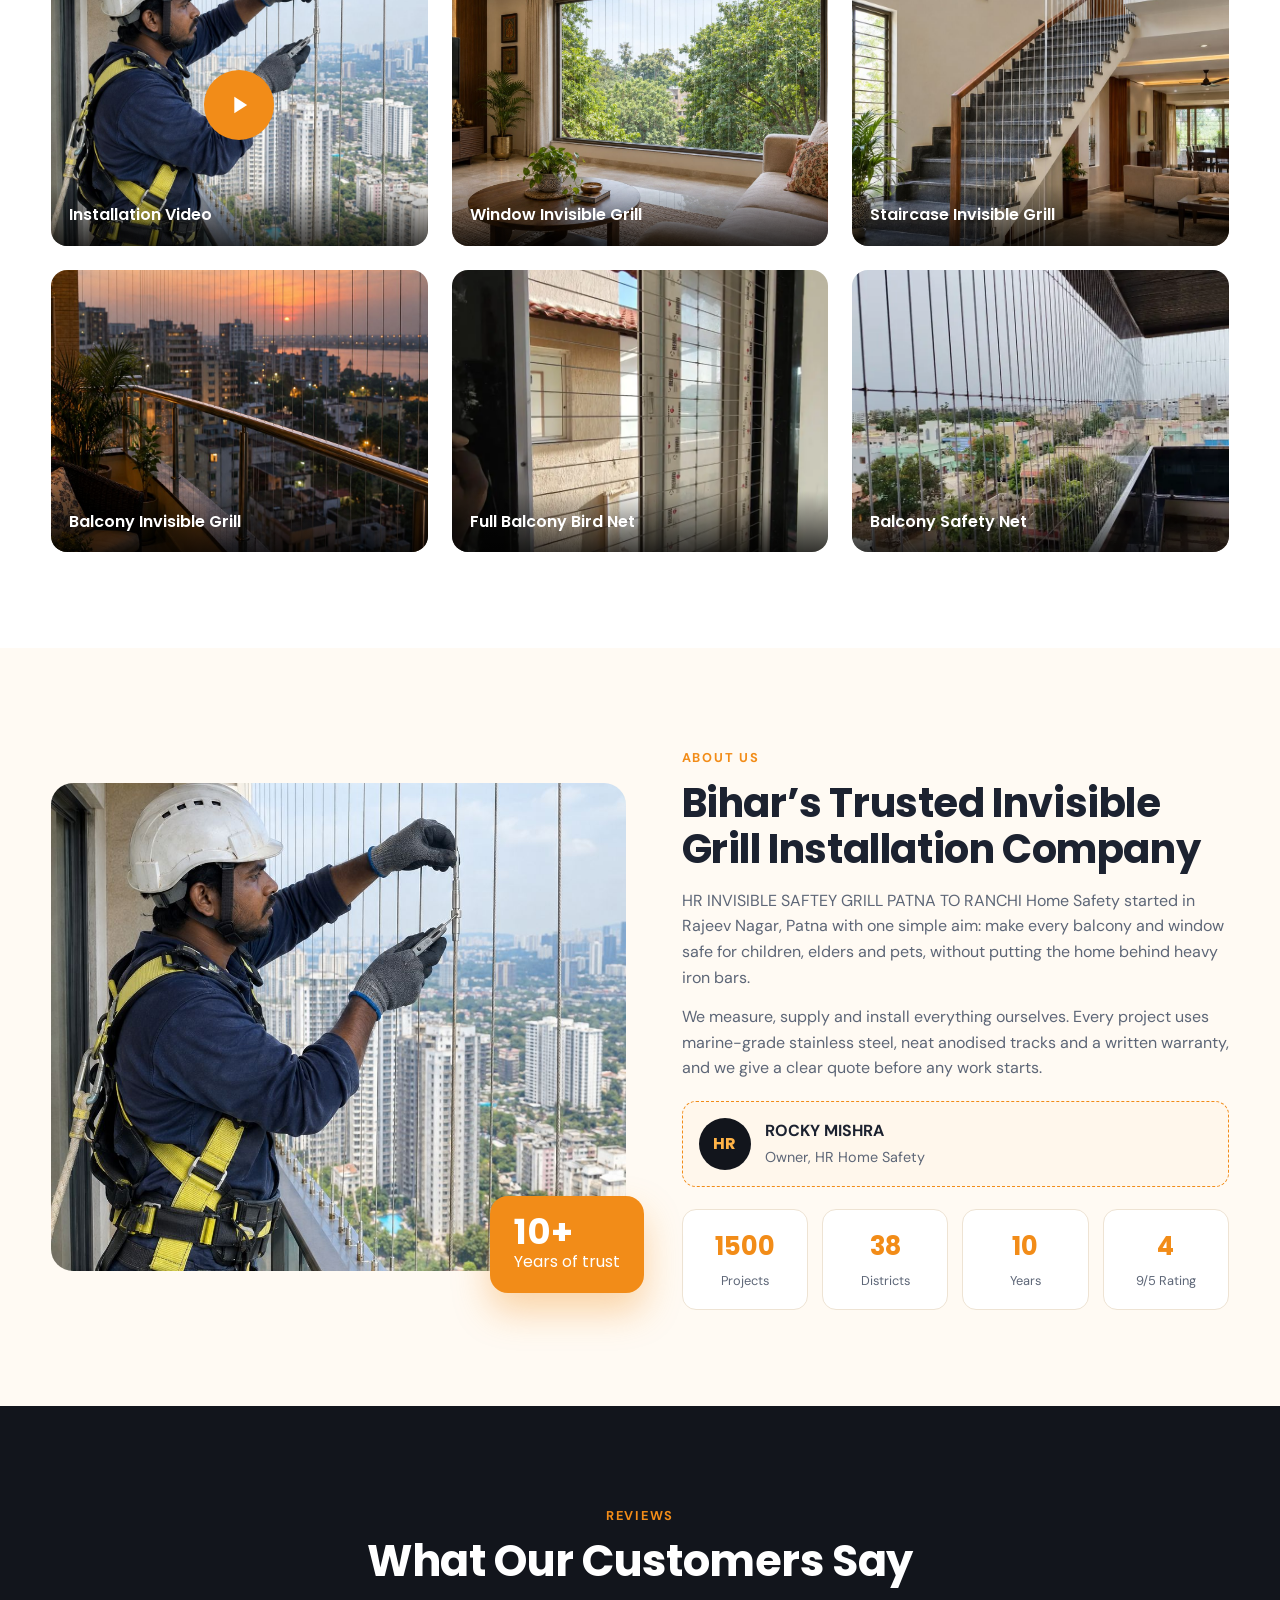
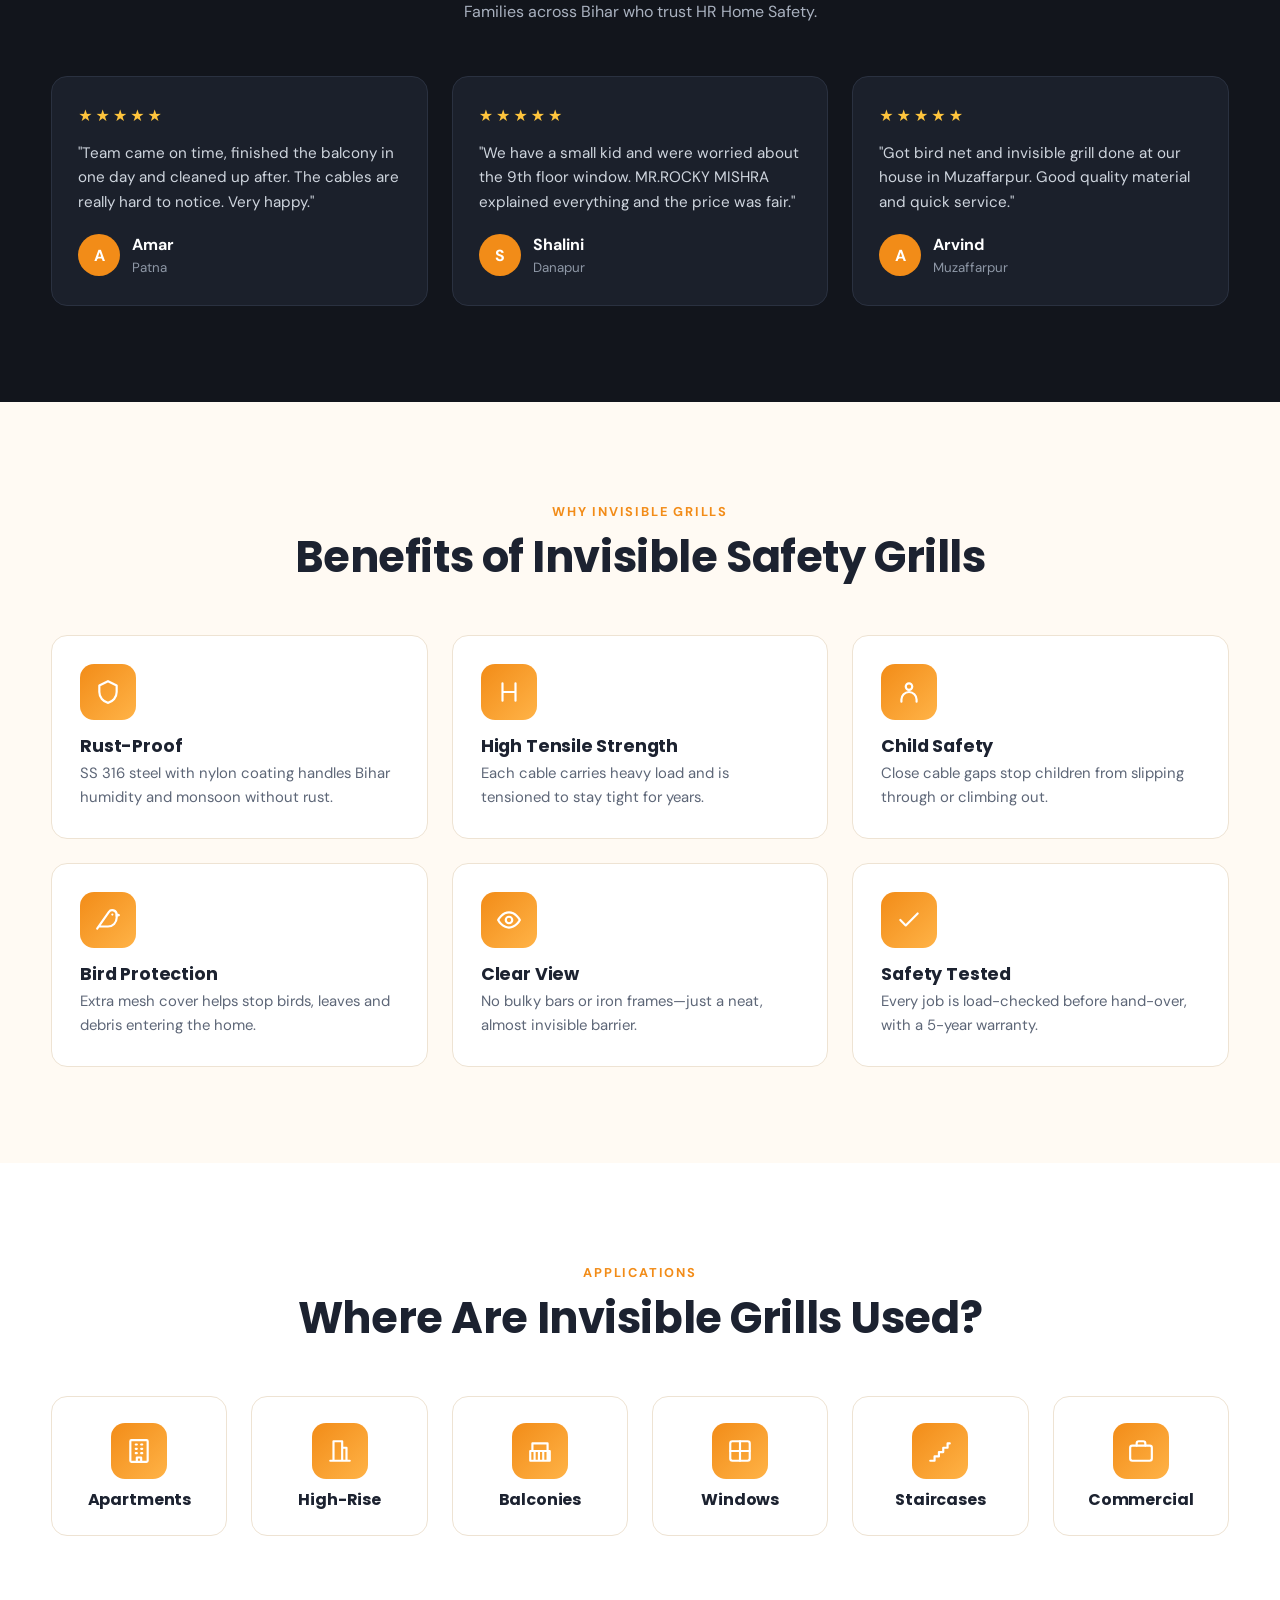
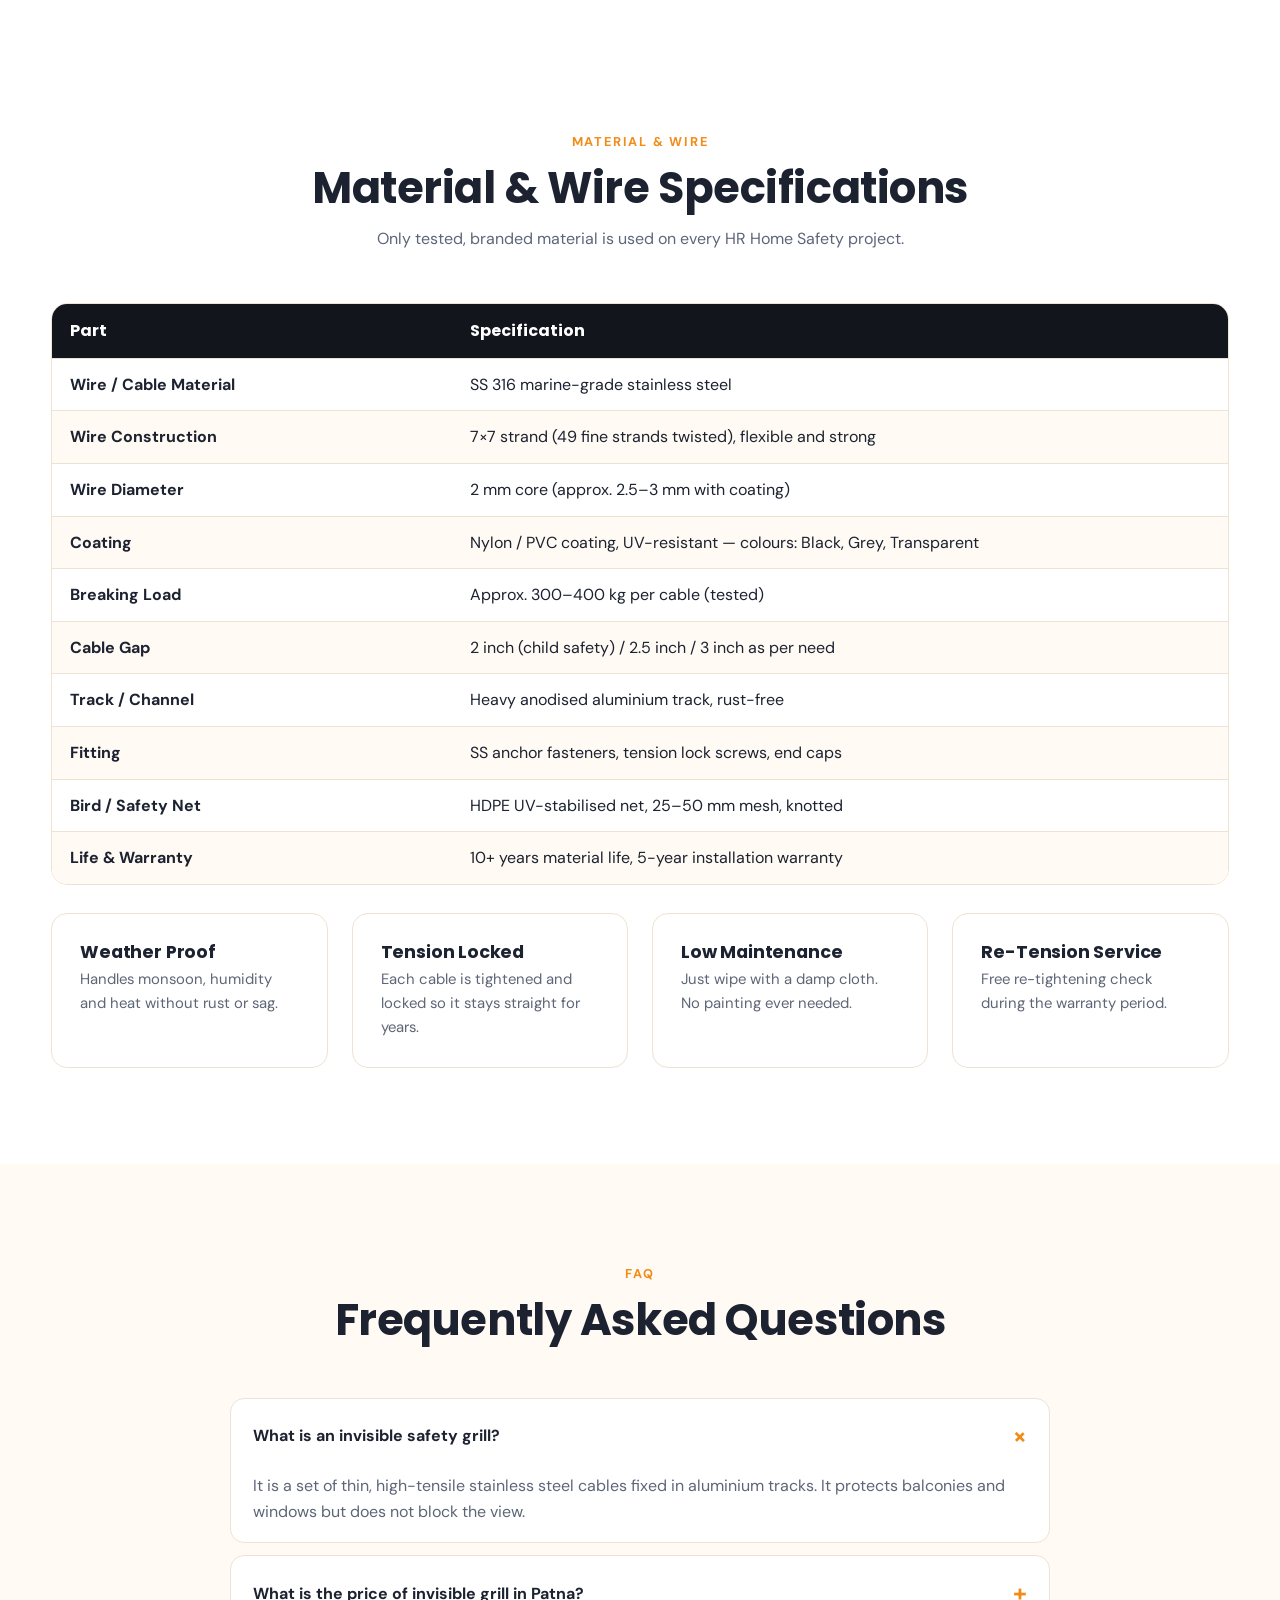
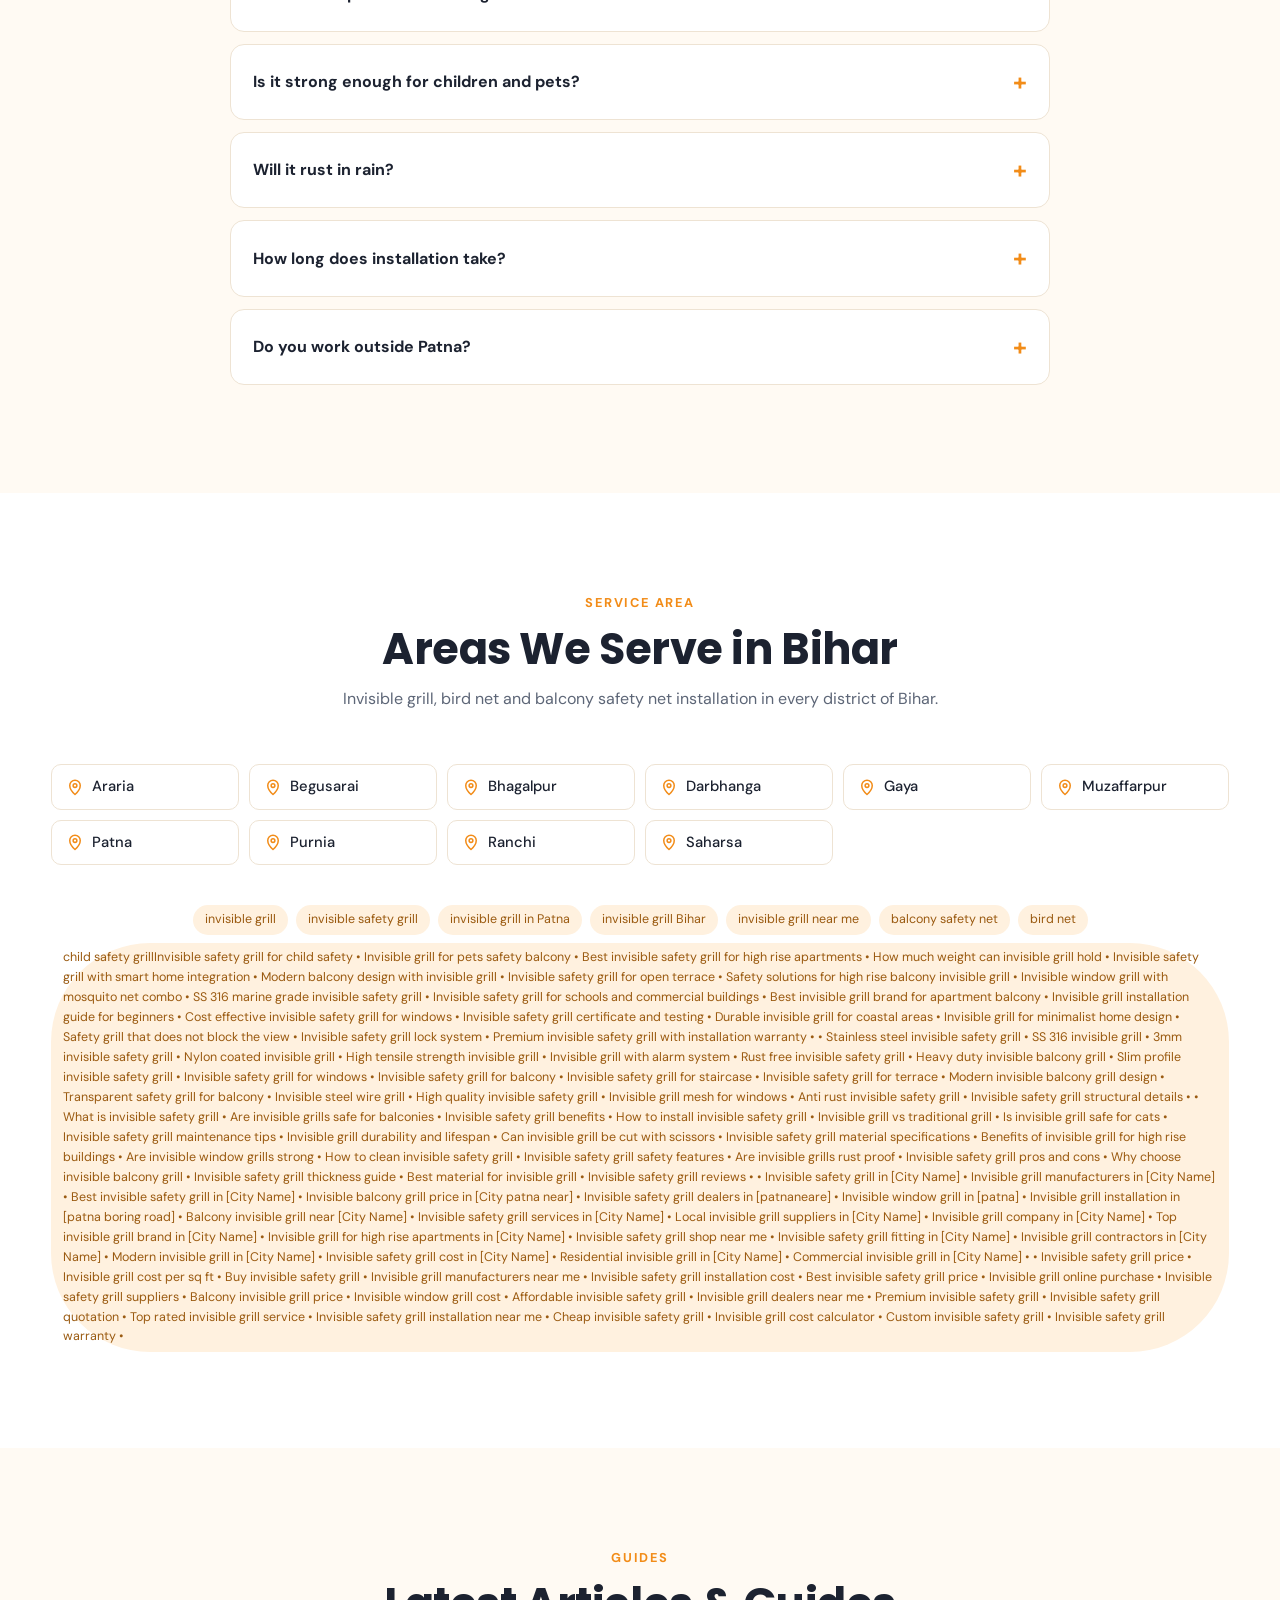
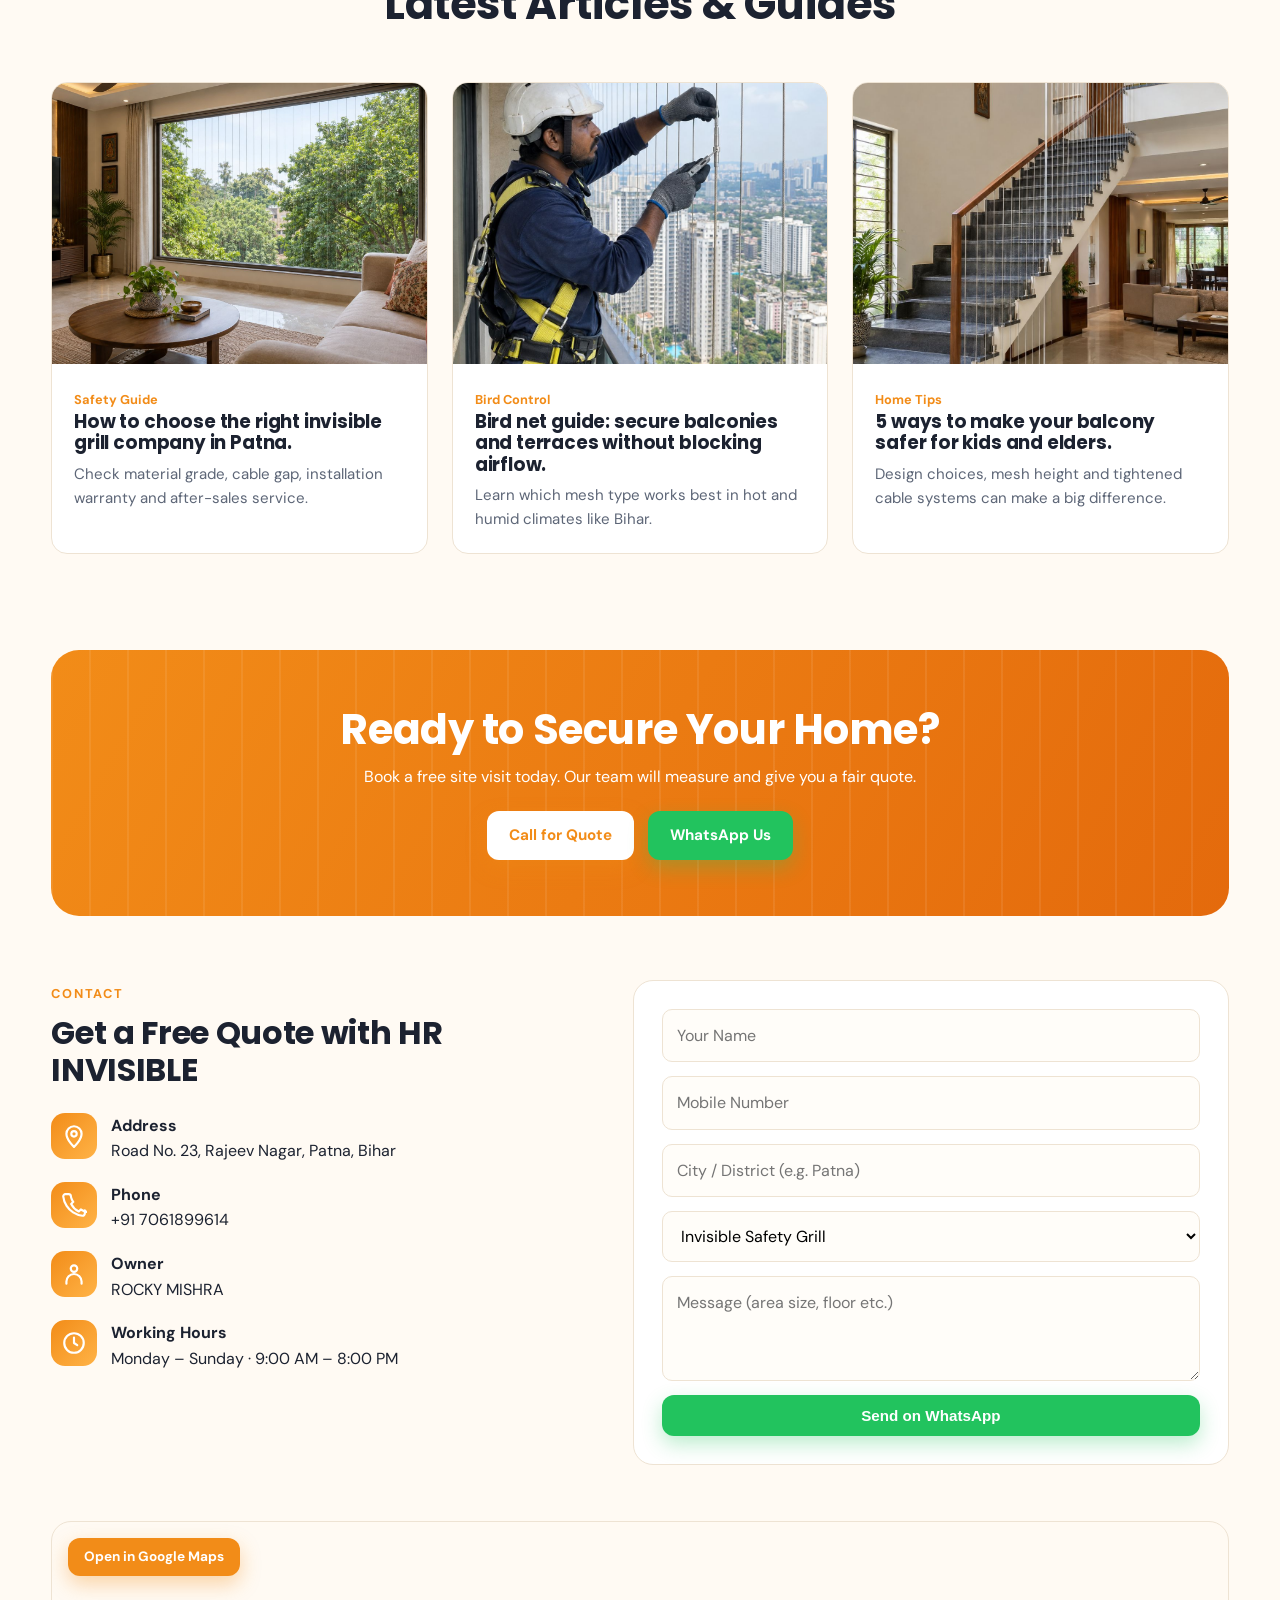
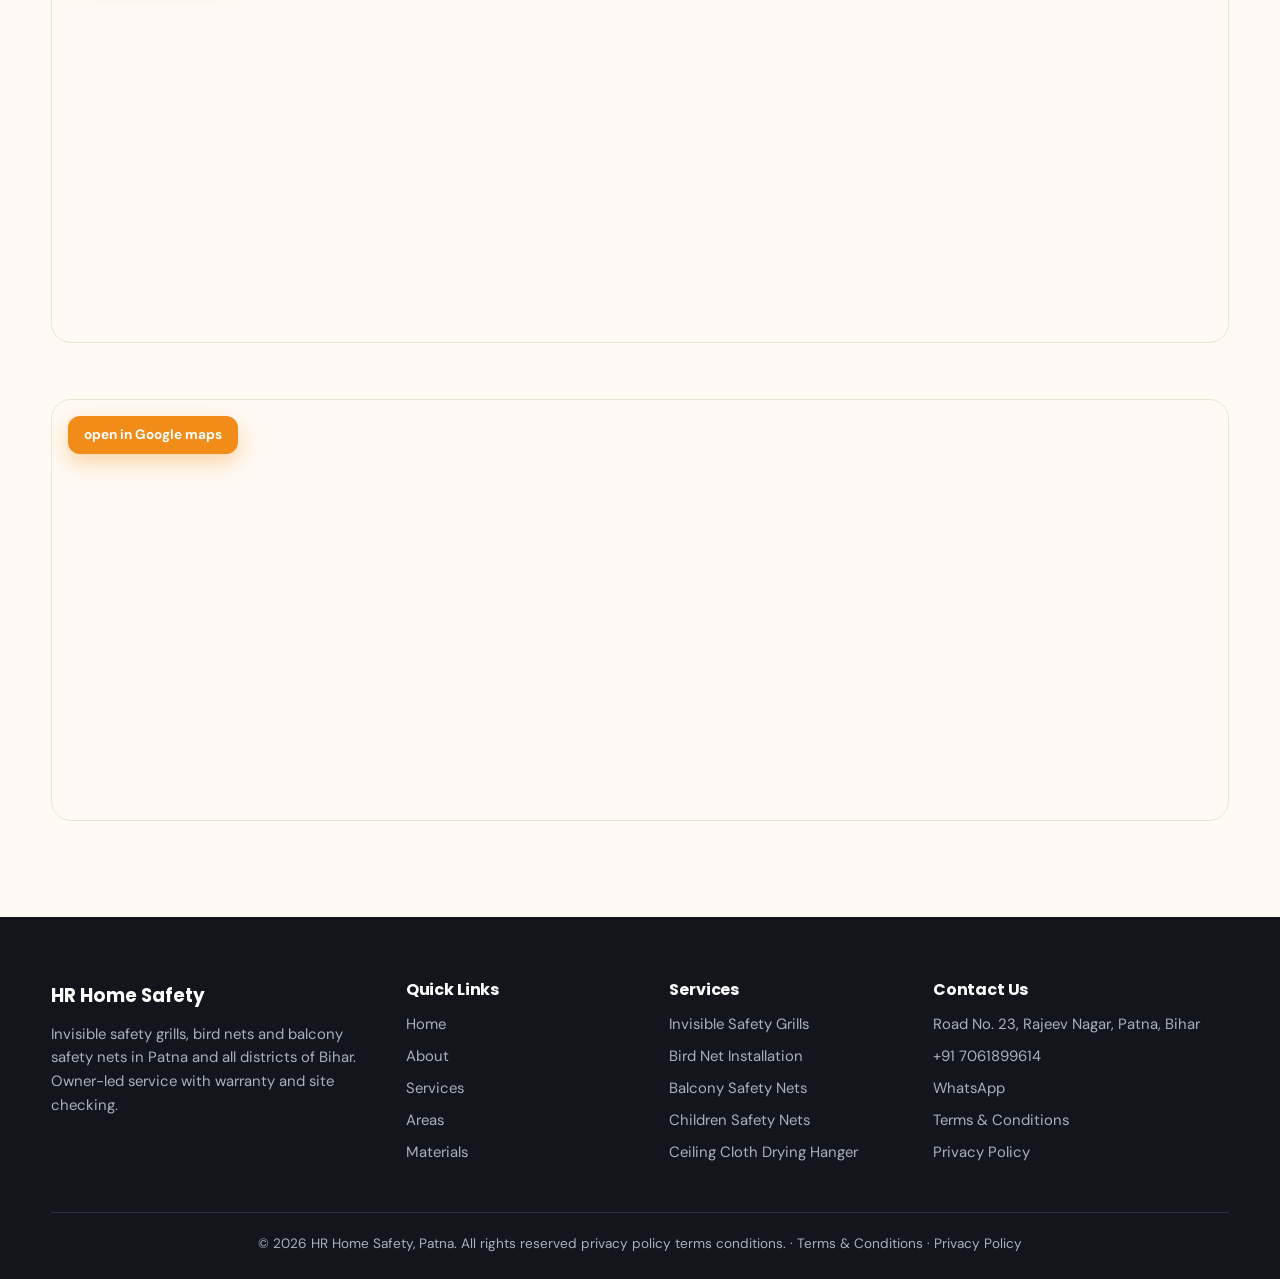
==== commit caceaec0: "Remove product image from dryer section" ====
--- a/index.html
+++ b/index.html
@@ -252,7 +252,6 @@
 <section id="dryer" style="background:#fff"><div class="wrap">
  <div class="head rv"><span class="eyebrow">New product</span><h2>Ceiling Cloth Drying Hanger</h2><p>A pulley-based cloth dryer that hangs from the ceiling and keeps your balcony floor free. Supply and installation available across Bihar.</p></div>
  <div class="prod">
-  <div class="pimg rv":h3;><img src="WhatsApp-Image-2026-03-12-at-17.41.51-1156x1536.webp" alt="Ceiling mounted cloth drying hanger installation in Patna" loading="lazy"></div>
   <div class="rv">
    <br>
    <div class="spec"><table><thead><tr><th>Detail</th><th>Specification</th></tr></thead><tbody>
